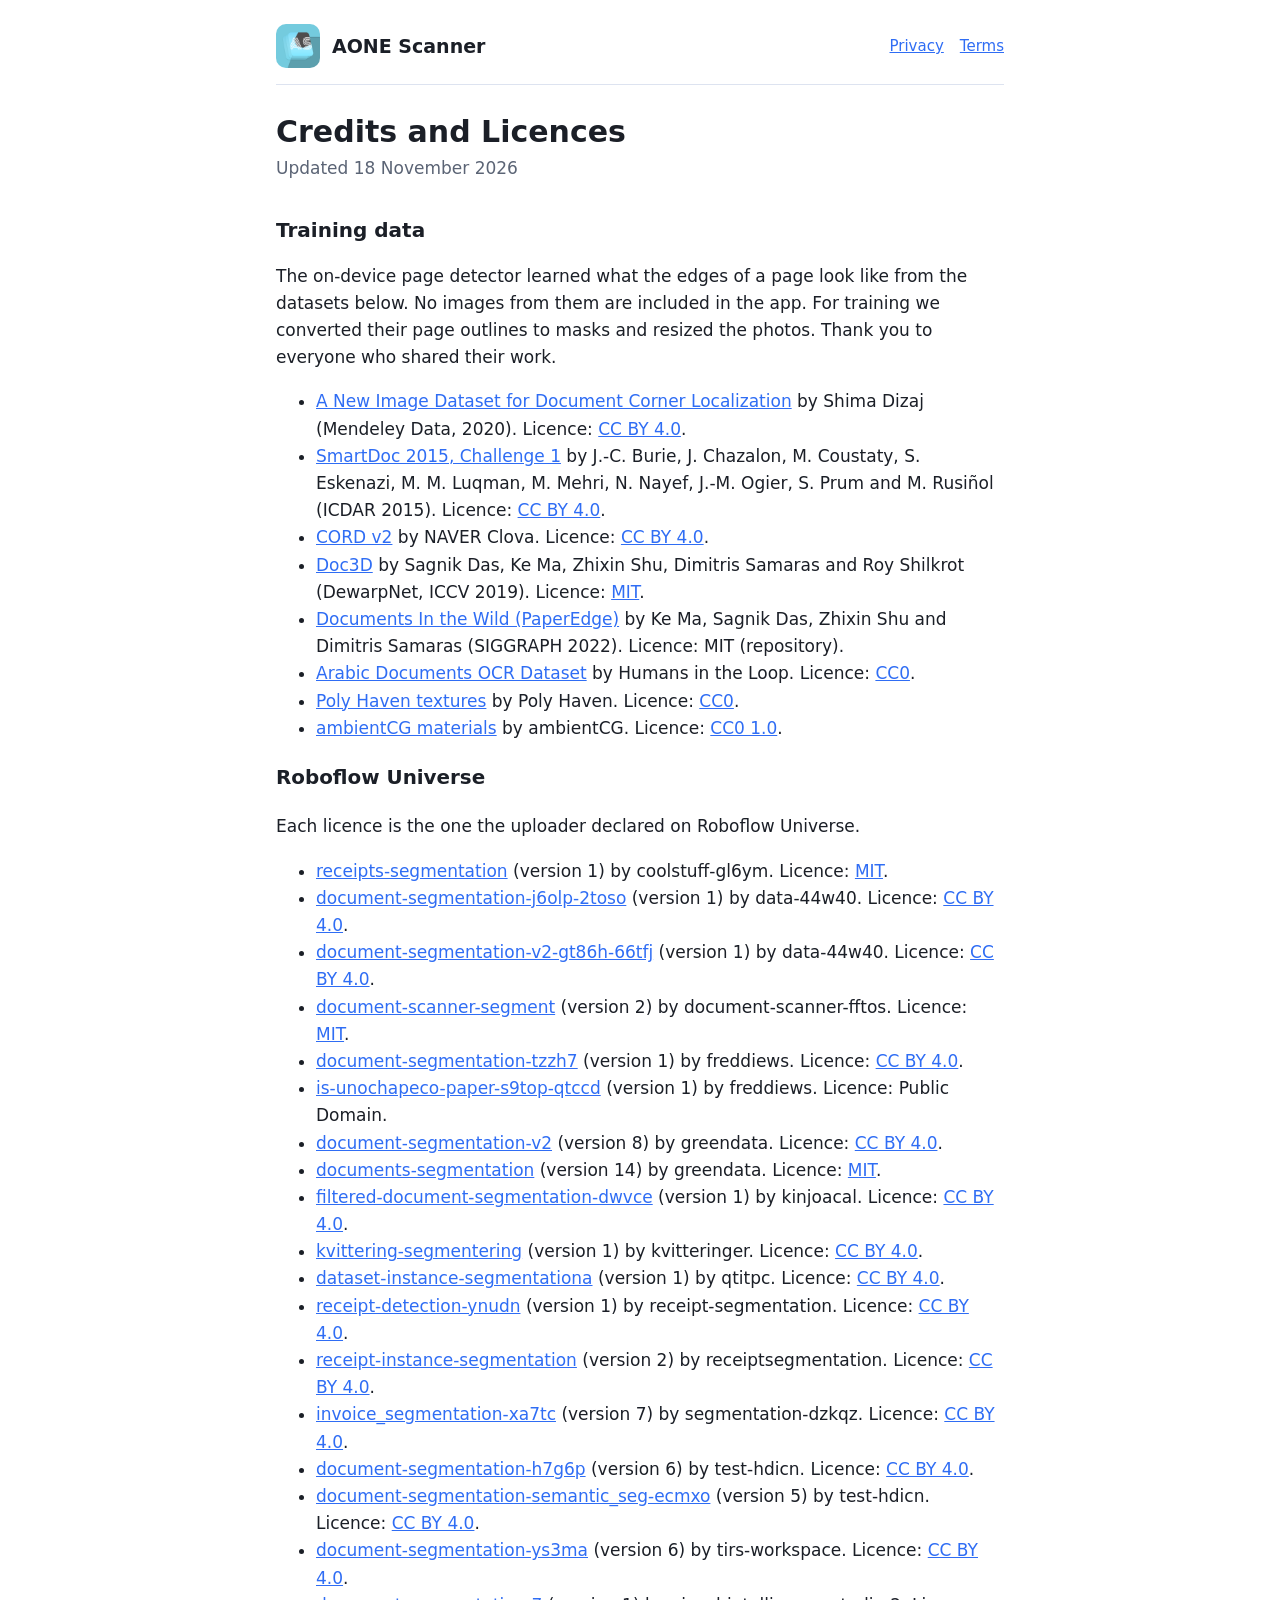
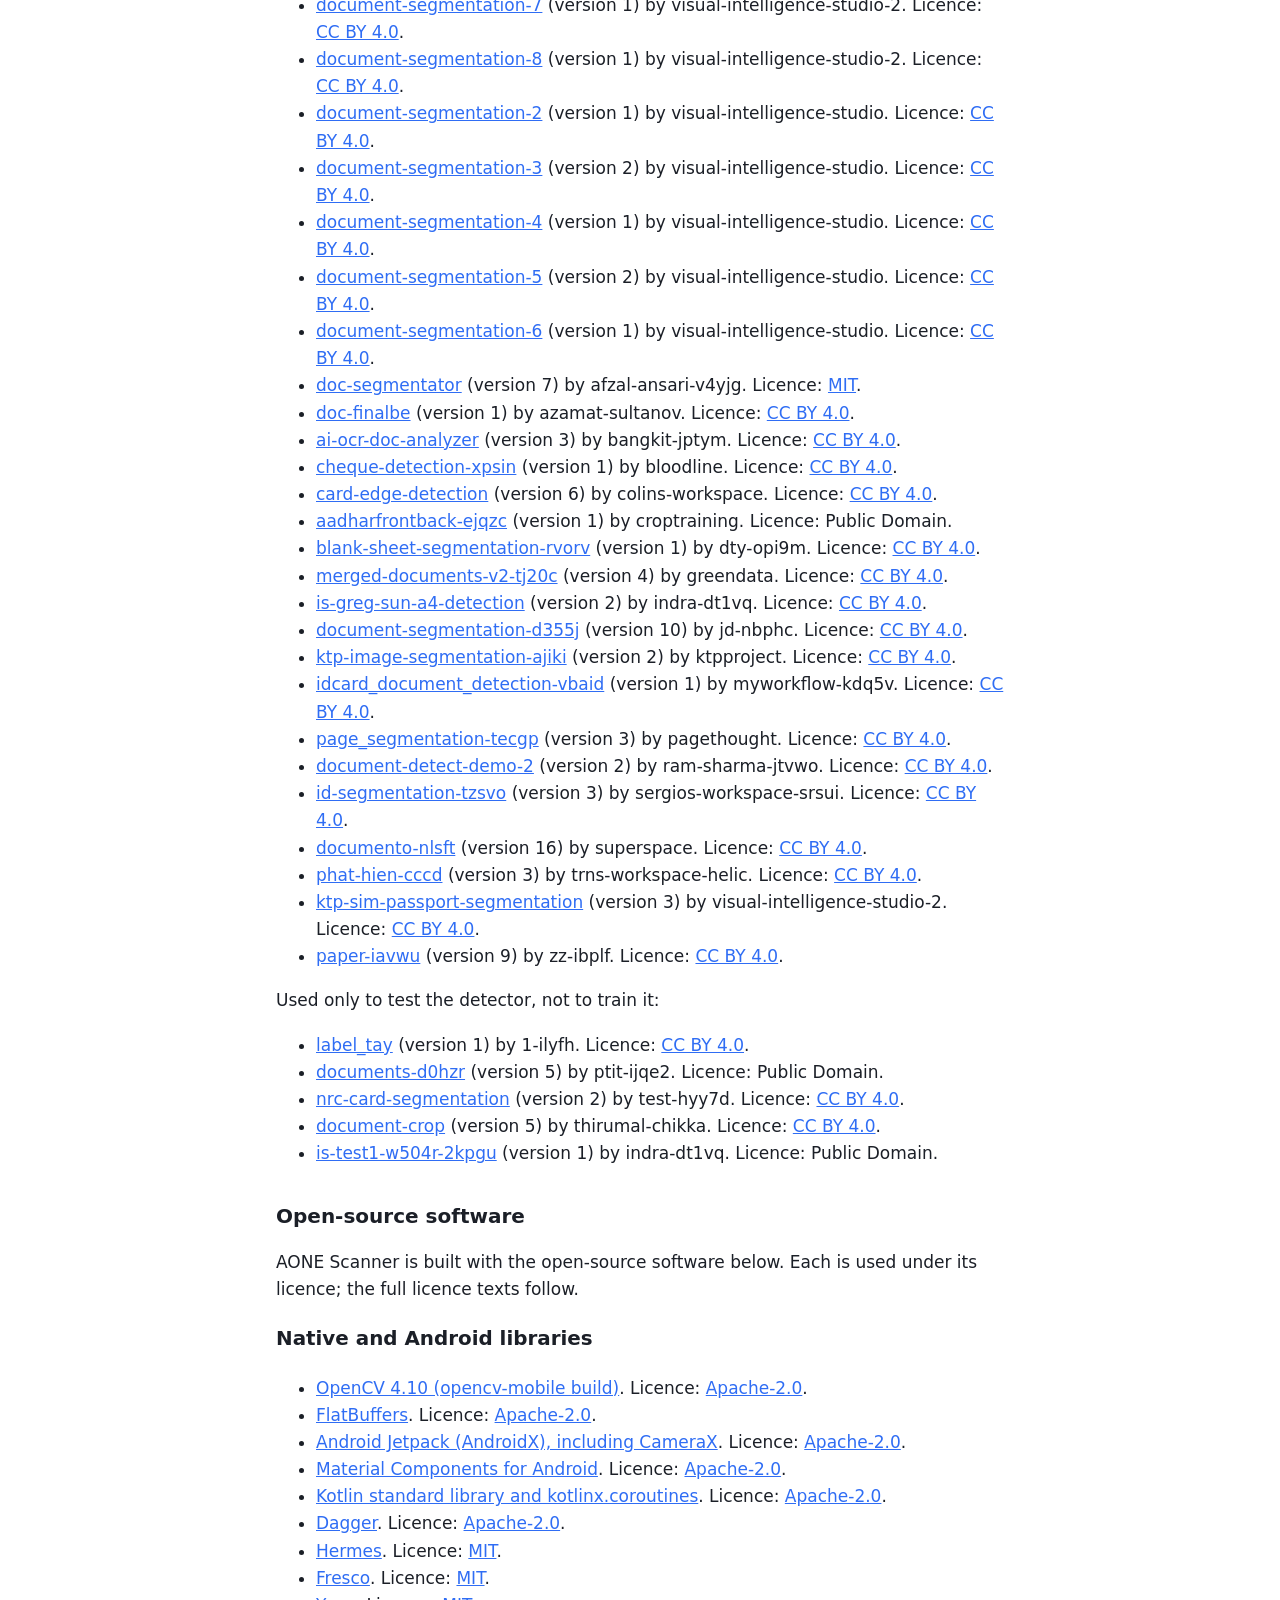
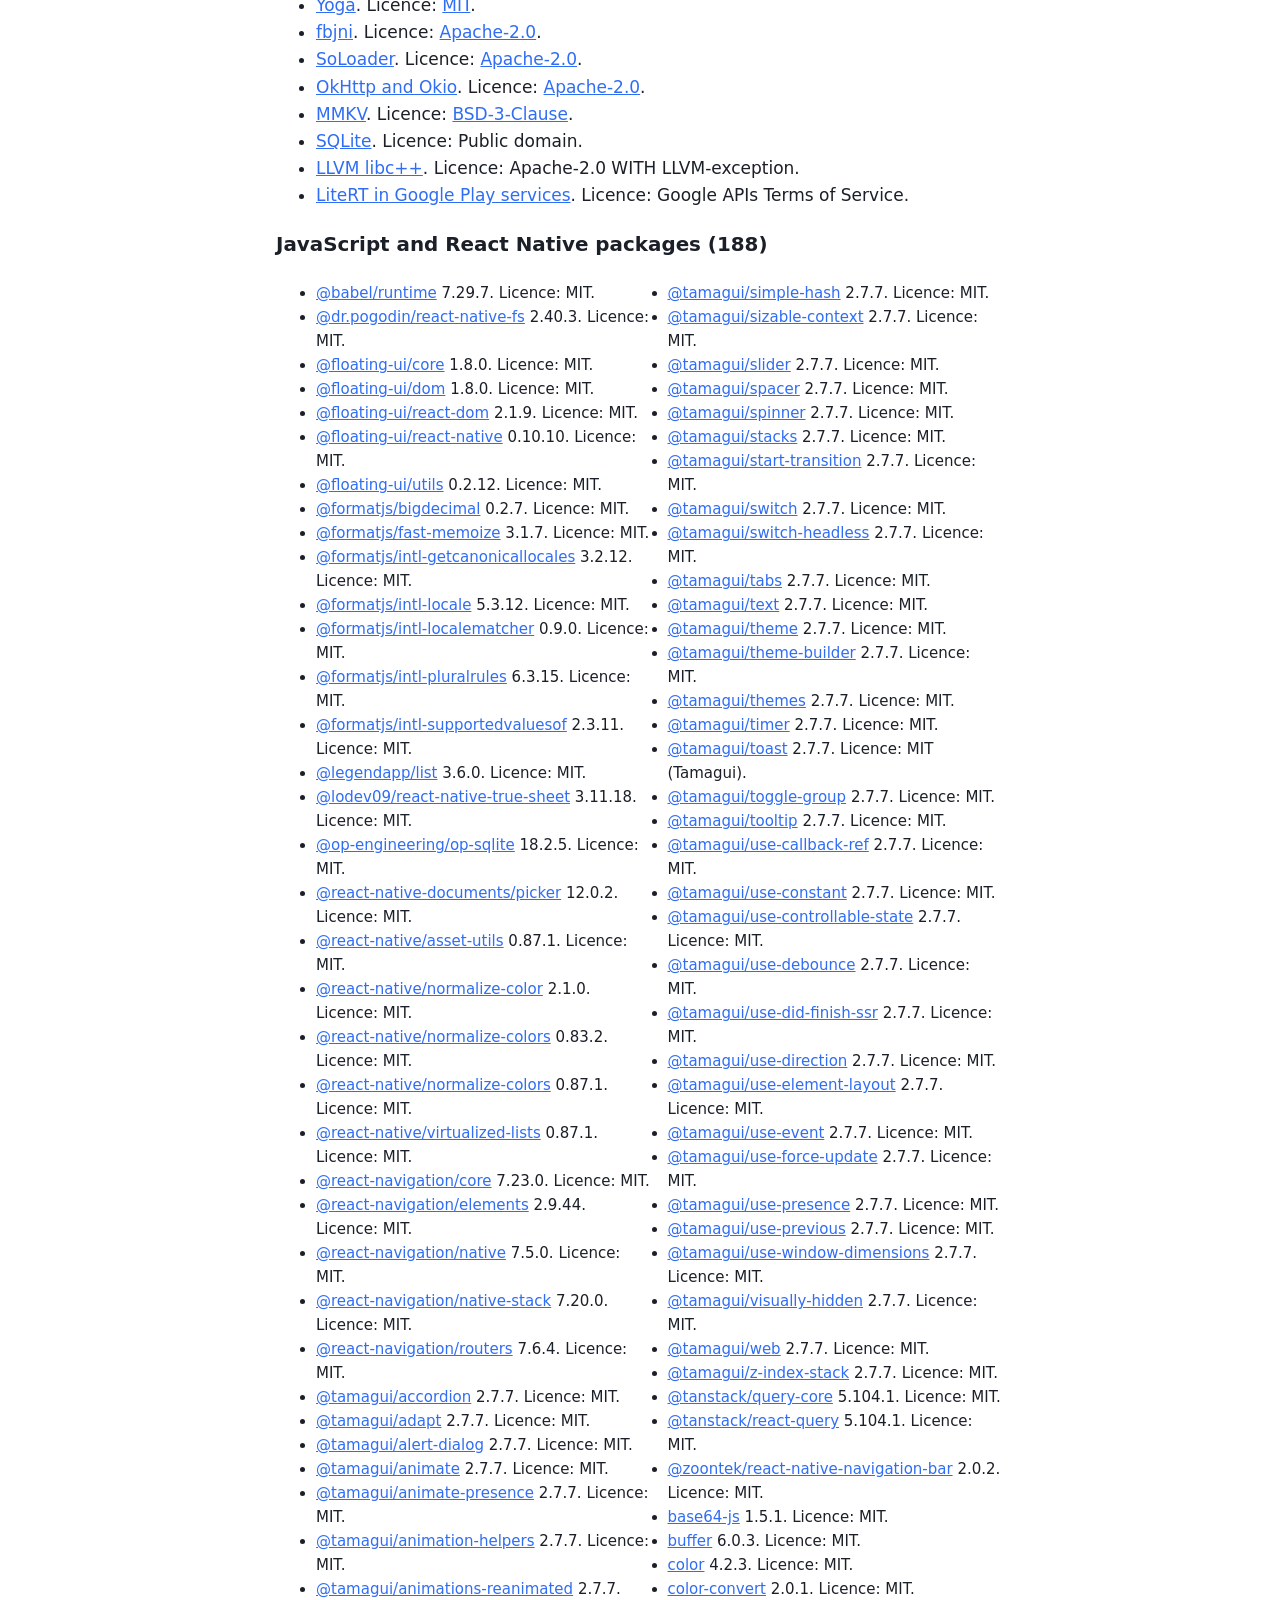
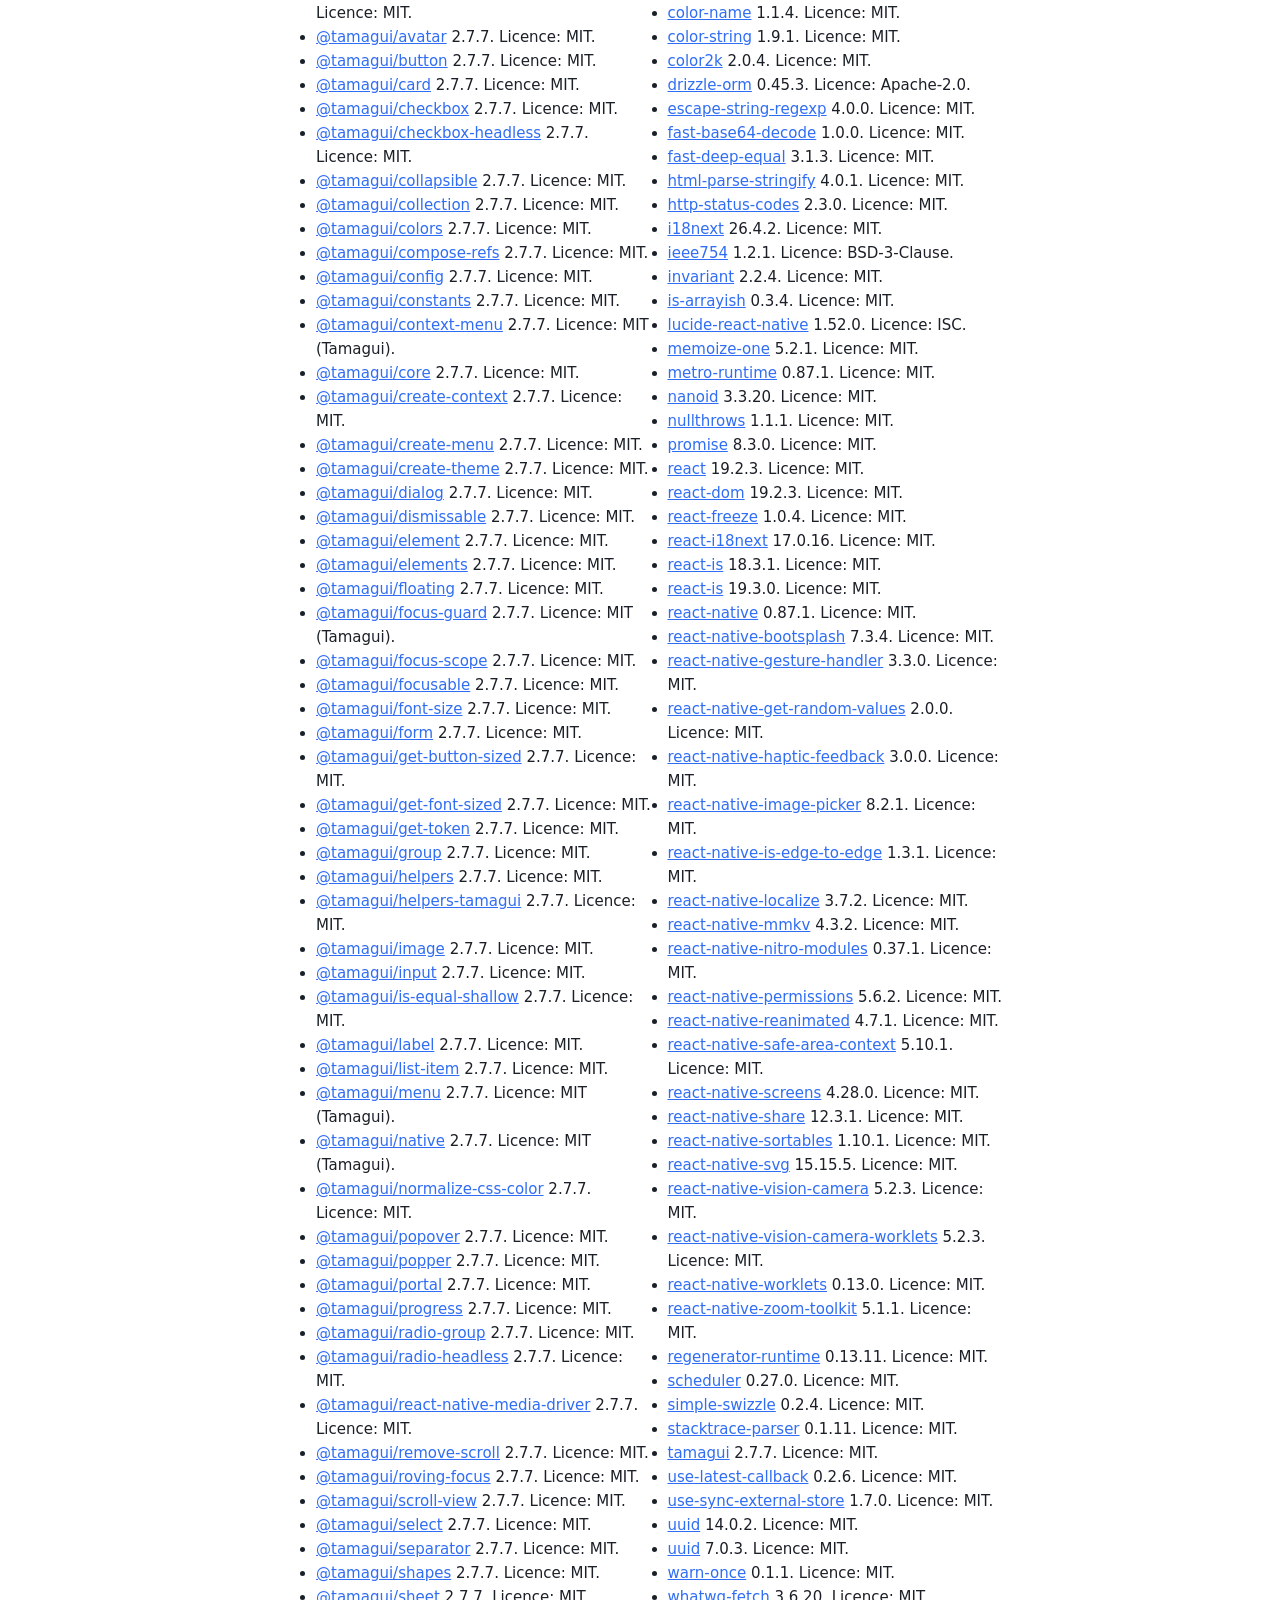
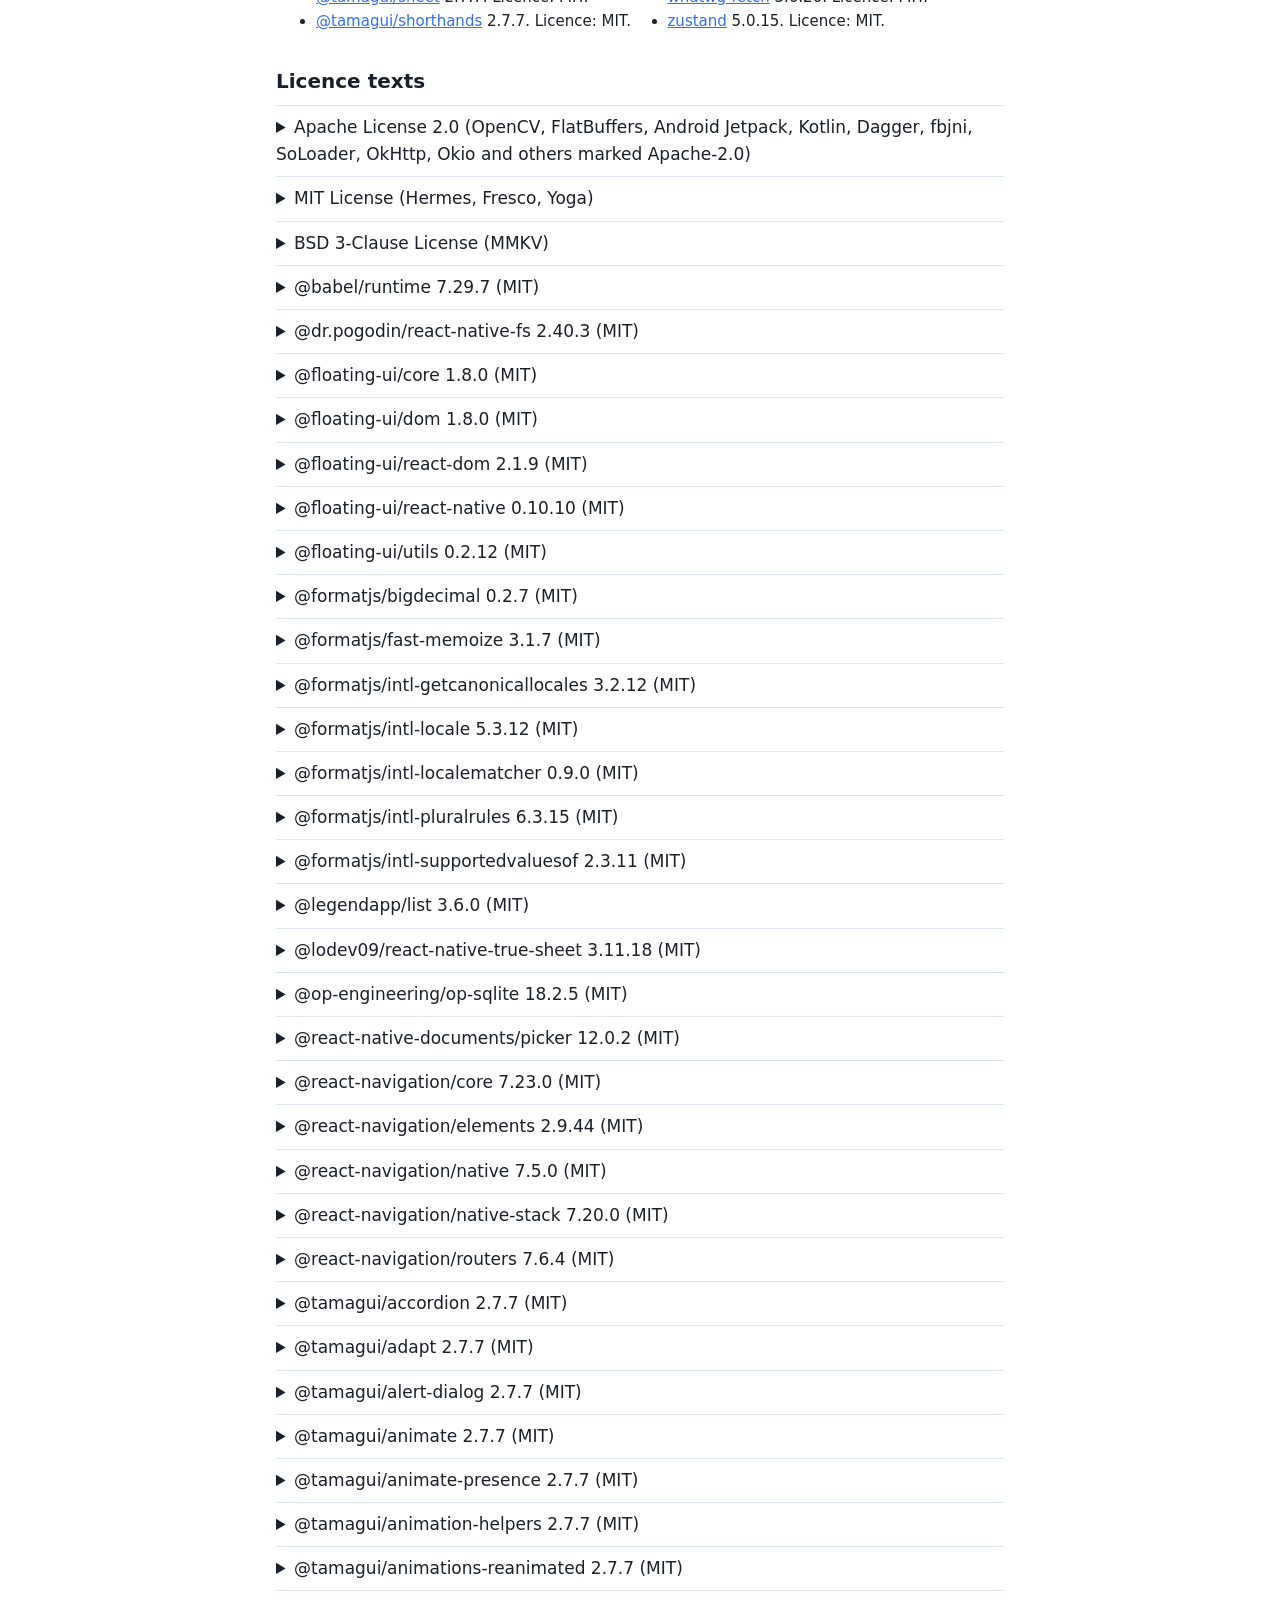
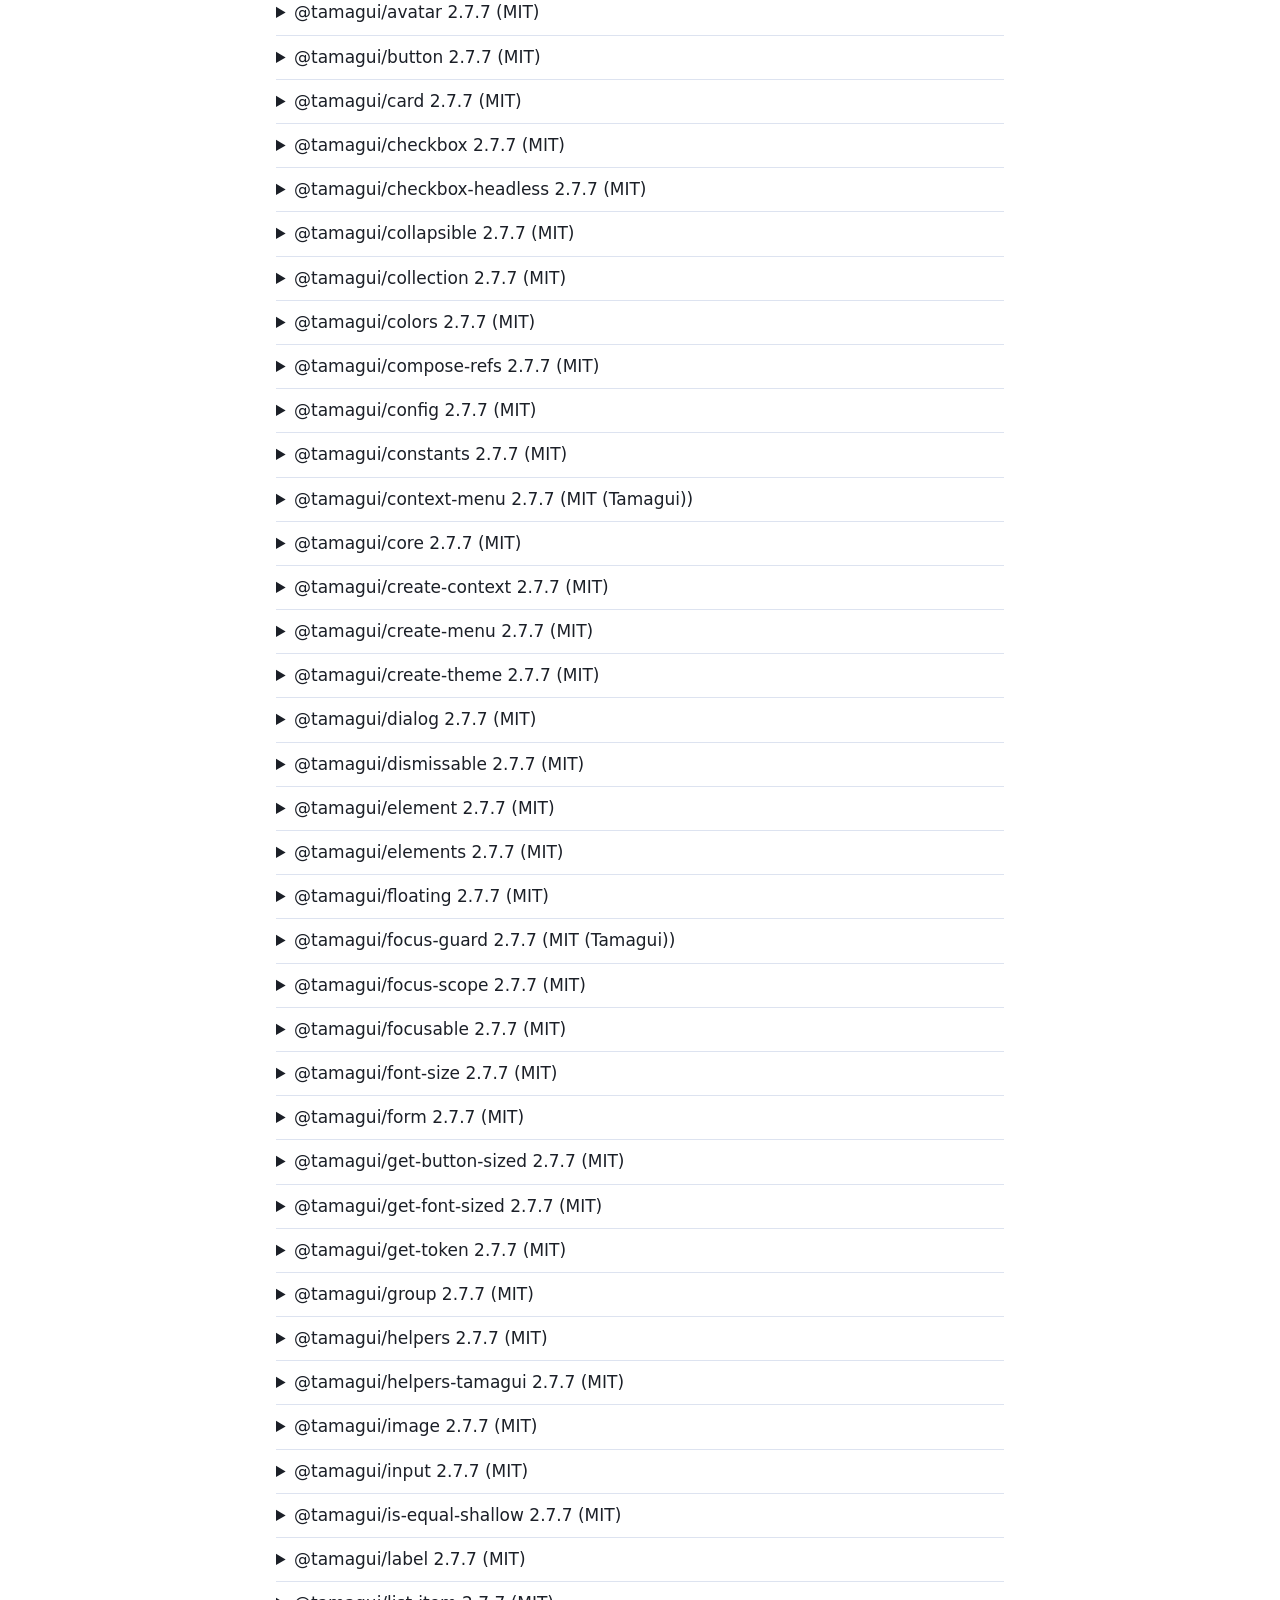
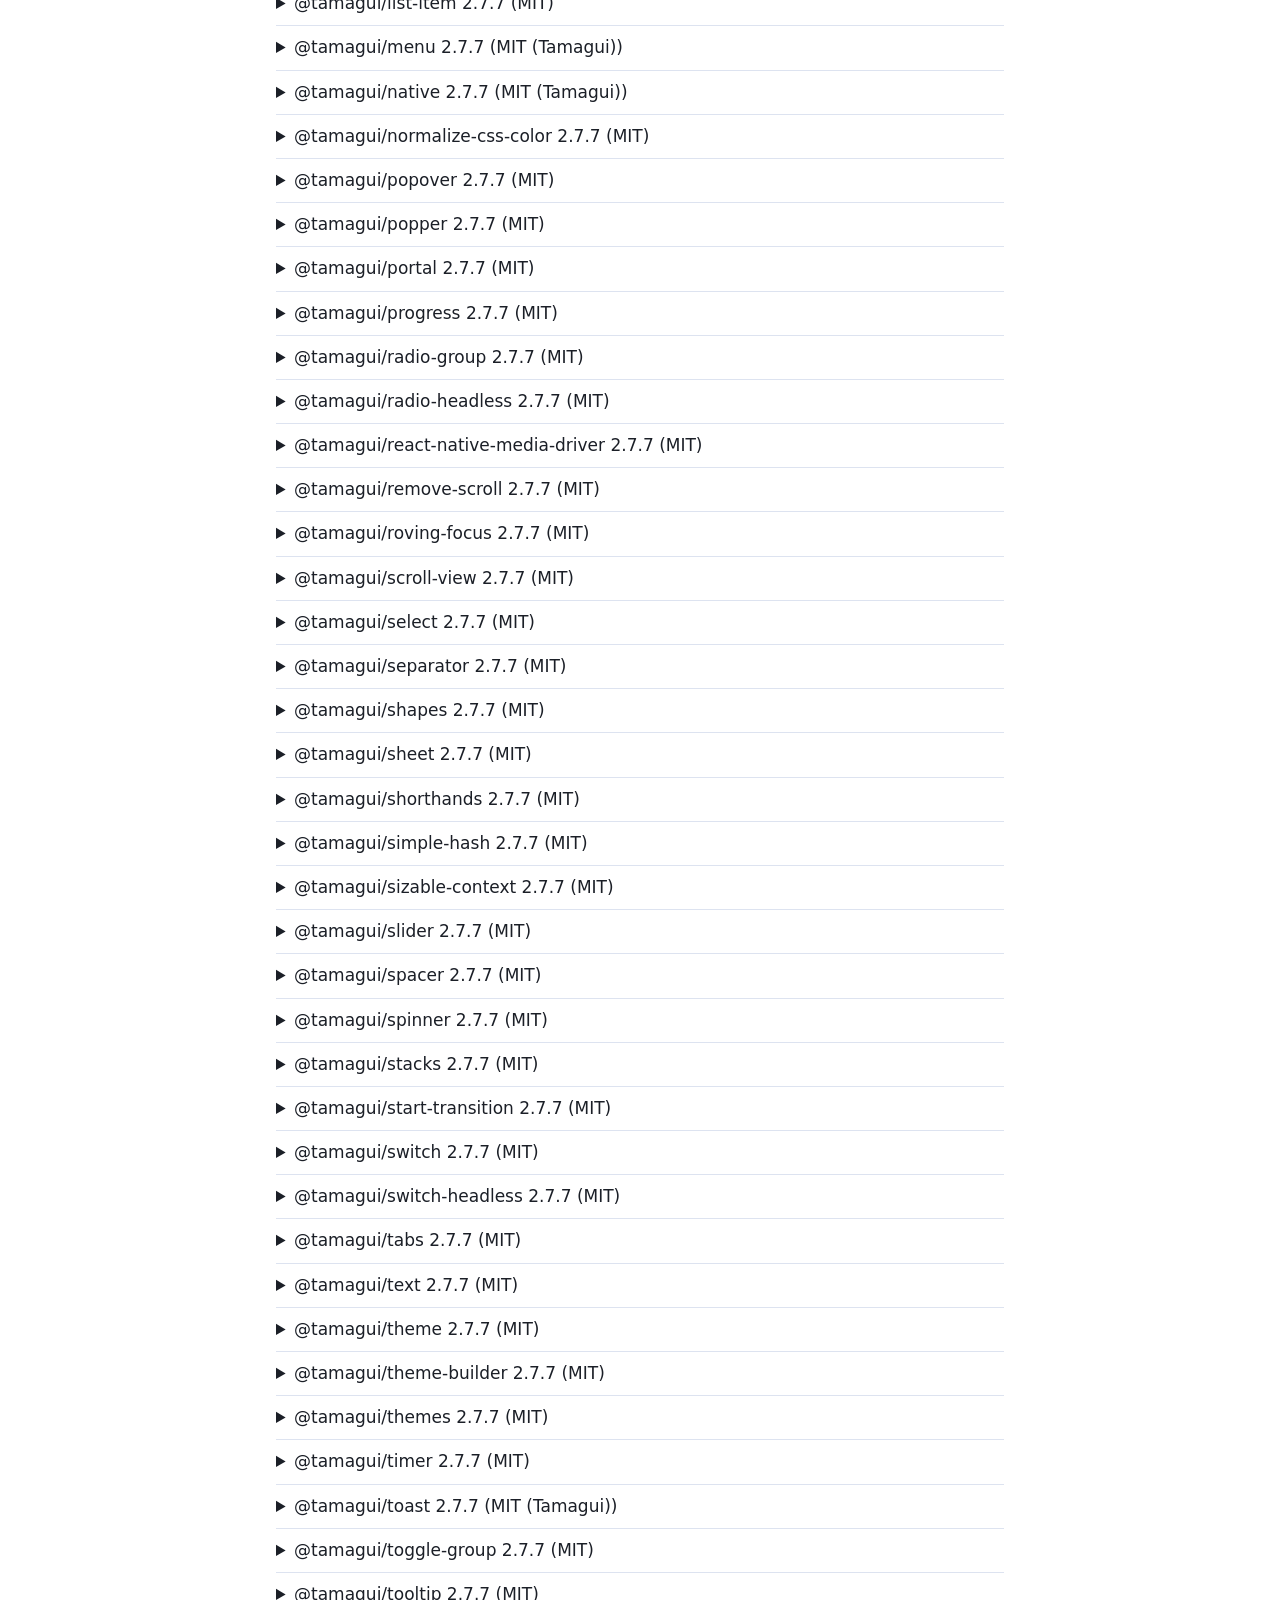
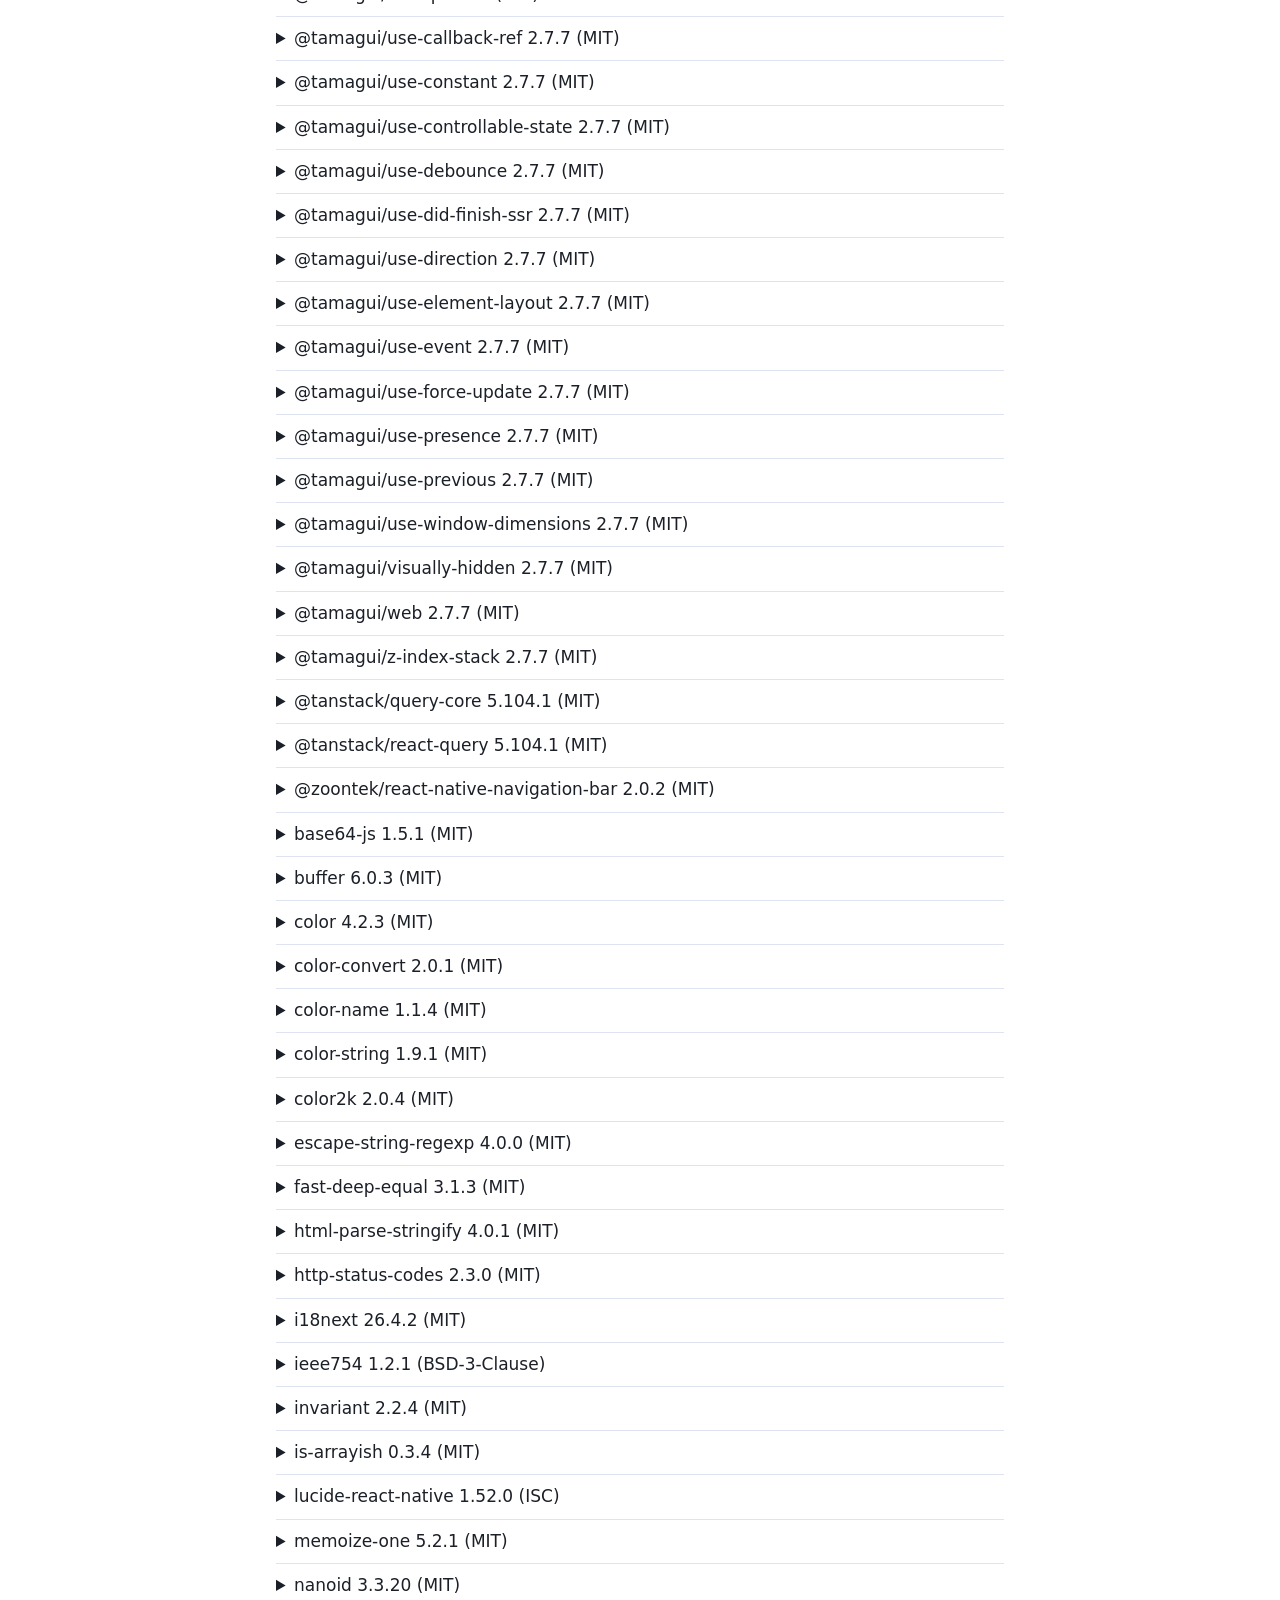
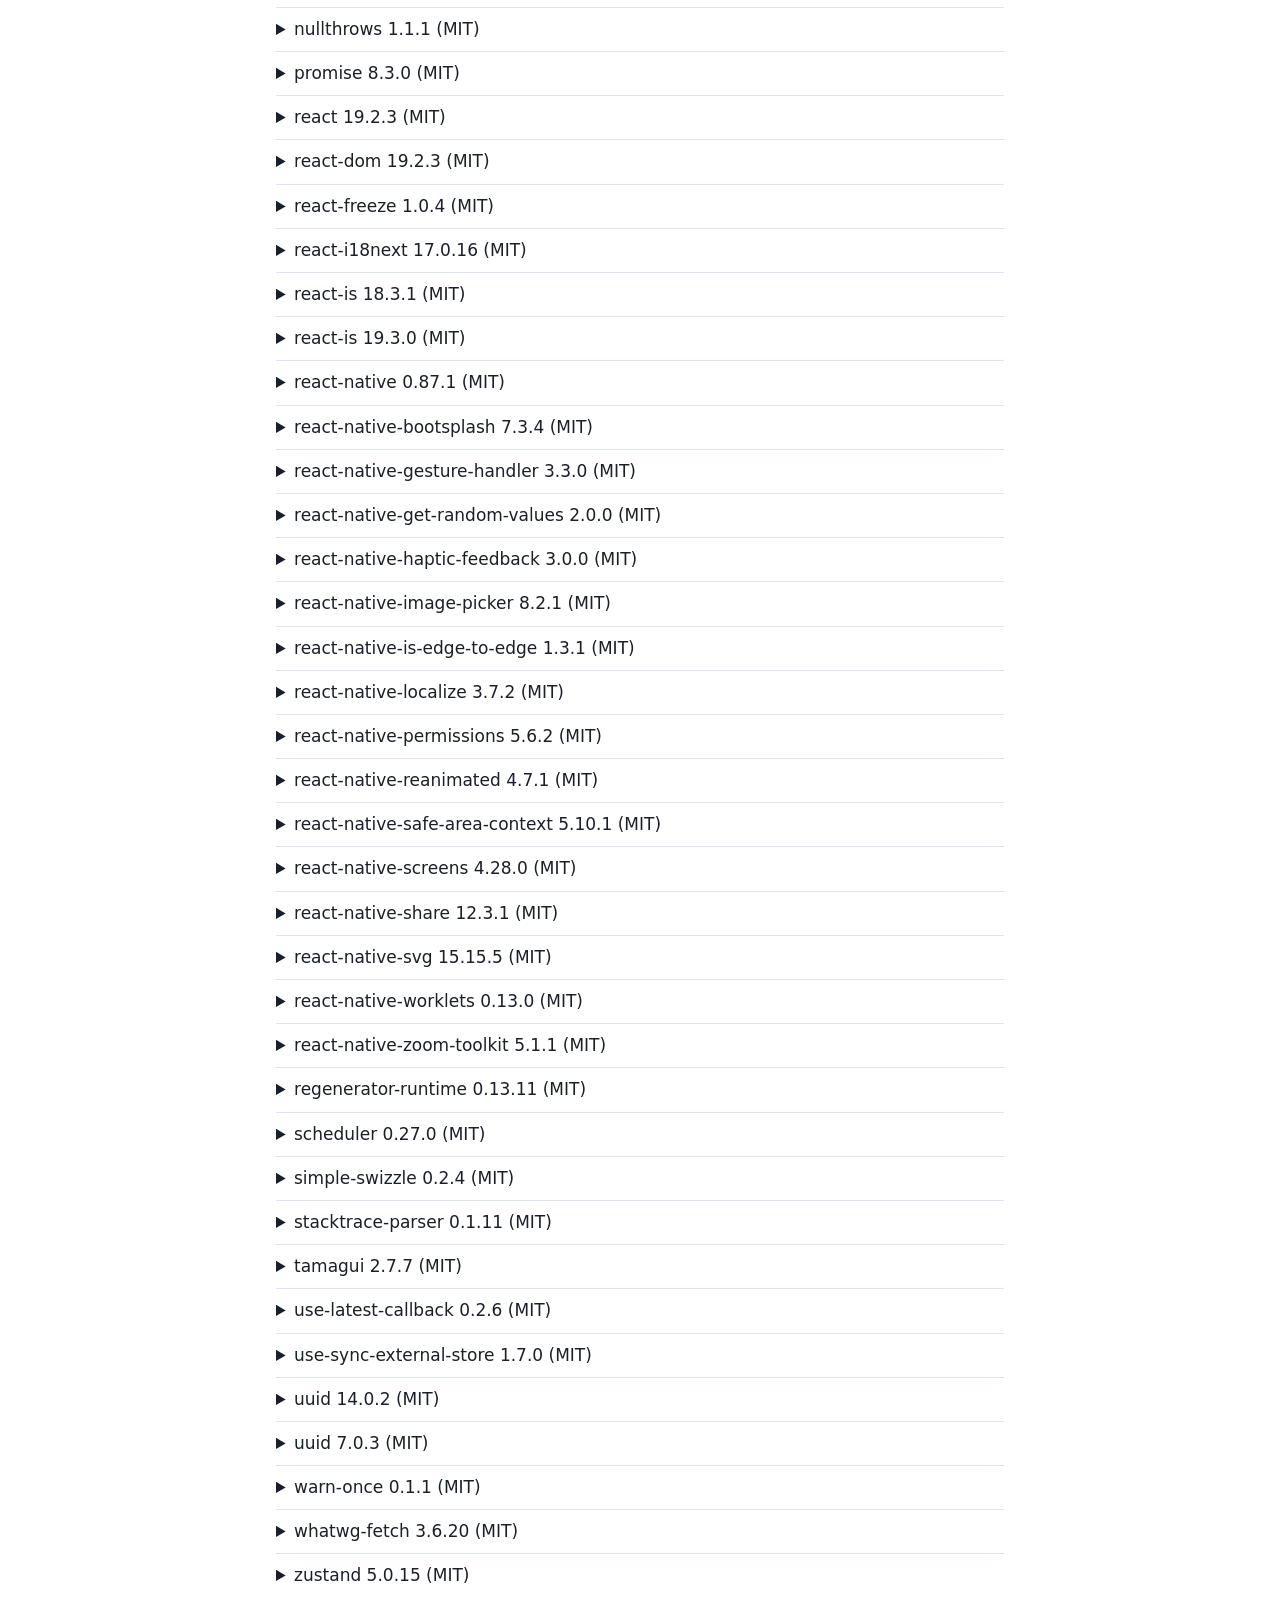
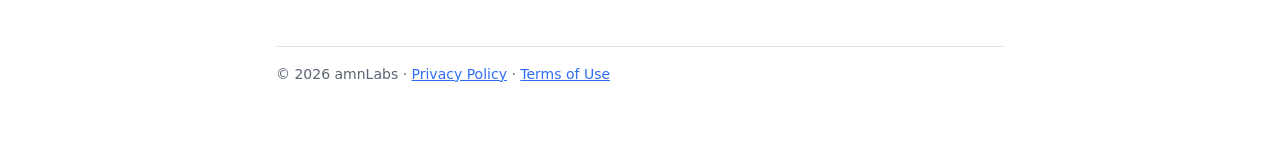
==== credits.html @ 6f113908 "Disclose Google LiteRT runtime data; name the controller; add credits and licences page" ====
<!doctype html>
<html lang="en">
<head>
  <meta charset="utf-8">
  <meta name="viewport" content="width=device-width, initial-scale=1">
  <title>Credits and Licences · AONE Scanner</title>
  <meta name="description" content="Open-source software and training data used by AONE Scanner.">
  <link rel="icon" href="icon.png">
  <link rel="stylesheet" href="style.css">
  <style>
    details { border-top: 1px solid var(--line); padding: 8px 0; }
    summary { cursor: pointer; }
    pre { white-space: pre-wrap; font-size: 13px; background: var(--card); padding: 12px; border-radius: 8px; }
    ul.packages { columns: 2; font-size: 15px; }
    @media (max-width: 640px) { ul.packages { columns: 1; } }
  </style>
</head>
<body>
<main>
  <header>
    <img src="icon.png" alt="">
    <a class="name" href="./">AONE Scanner</a>
    <nav><a href="privacy.html">Privacy</a><a href="terms.html">Terms</a></nav>
  </header>
  <h1>Credits and Licences</h1>
  <p class="date">Updated 18 November 2026</p>
<h2>Training data</h2>
<p>The on-device page detector learned what the edges of a page look like from the datasets below. No images from them are included in the app. For training we converted their page outlines to masks and resized the photos. Thank you to everyone who shared their work.</p>
<ul>
<li><a href="https://data.mendeley.com/datasets/x3nm4cxr83/2">A New Image Dataset for Document Corner Localization</a> by Shima Dizaj (Mendeley Data, 2020). Licence: <a href="https://creativecommons.org/licenses/by/4.0/">CC BY 4.0</a>.</li>
<li><a href="https://github.com/jchazalon/smartdoc15-ch1-dataset">SmartDoc 2015, Challenge 1</a> by J.-C. Burie, J. Chazalon, M. Coustaty, S. Eskenazi, M. M. Luqman, M. Mehri, N. Nayef, J.-M. Ogier, S. Prum and M. Rusiñol (ICDAR 2015). Licence: <a href="https://creativecommons.org/licenses/by/4.0/">CC BY 4.0</a>.</li>
<li><a href="https://huggingface.co/datasets/naver-clova-ix/cord-v2">CORD v2</a> by NAVER Clova. Licence: <a href="https://creativecommons.org/licenses/by/4.0/">CC BY 4.0</a>.</li>
<li><a href="https://huggingface.co/datasets/StonyBrook-CVLab/doc3D-dataset">Doc3D</a> by Sagnik Das, Ke Ma, Zhixin Shu, Dimitris Samaras and Roy Shilkrot (DewarpNet, ICCV 2019). Licence: <a href="https://opensource.org/license/mit">MIT</a>.</li>
<li><a href="https://github.com/cvlab-stonybrook/PaperEdge">Documents In the Wild (PaperEdge)</a> by Ke Ma, Sagnik Das, Zhixin Shu and Dimitris Samaras (SIGGRAPH 2022). Licence: MIT (repository).</li>
<li><a href="https://www.kaggle.com/datasets/humansintheloop/arabic-documents-ocr-dataset">Arabic Documents OCR Dataset</a> by Humans in the Loop. Licence: <a href="https://creativecommons.org/publicdomain/zero/1.0/">CC0</a>.</li>
<li><a href="https://polyhaven.com">Poly Haven textures</a> by Poly Haven. Licence: <a href="https://creativecommons.org/publicdomain/zero/1.0/">CC0</a>.</li>
<li><a href="https://ambientcg.com">ambientCG materials</a> by ambientCG. Licence: <a href="https://creativecommons.org/publicdomain/zero/1.0/">CC0 1.0</a>.</li>
</ul>
<h3>Roboflow Universe</h3>
<p>Each licence is the one the uploader declared on Roboflow Universe.</p><ul>
<li><a href="https://universe.roboflow.com/coolstuff-gl6ym/receipts-segmentation">receipts-segmentation</a> (version 1) by coolstuff-gl6ym. Licence: <a href="https://opensource.org/license/mit">MIT</a>.</li>
<li><a href="https://universe.roboflow.com/data-44w40/document-segmentation-j6olp-2toso">document-segmentation-j6olp-2toso</a> (version 1) by data-44w40. Licence: <a href="https://creativecommons.org/licenses/by/4.0/">CC BY 4.0</a>.</li>
<li><a href="https://universe.roboflow.com/data-44w40/document-segmentation-v2-gt86h-66tfj">document-segmentation-v2-gt86h-66tfj</a> (version 1) by data-44w40. Licence: <a href="https://creativecommons.org/licenses/by/4.0/">CC BY 4.0</a>.</li>
<li><a href="https://universe.roboflow.com/document-scanner-fftos/document-scanner-segment">document-scanner-segment</a> (version 2) by document-scanner-fftos. Licence: <a href="https://opensource.org/license/mit">MIT</a>.</li>
<li><a href="https://universe.roboflow.com/freddiews/document-segmentation-tzzh7">document-segmentation-tzzh7</a> (version 1) by freddiews. Licence: <a href="https://creativecommons.org/licenses/by/4.0/">CC BY 4.0</a>.</li>
<li><a href="https://universe.roboflow.com/freddiews/is-unochapeco-paper-s9top-qtccd">is-unochapeco-paper-s9top-qtccd</a> (version 1) by freddiews. Licence: Public Domain.</li>
<li><a href="https://universe.roboflow.com/greendata/document-segmentation-v2">document-segmentation-v2</a> (version 8) by greendata. Licence: <a href="https://creativecommons.org/licenses/by/4.0/">CC BY 4.0</a>.</li>
<li><a href="https://universe.roboflow.com/greendata/documents-segmentation">documents-segmentation</a> (version 14) by greendata. Licence: <a href="https://opensource.org/license/mit">MIT</a>.</li>
<li><a href="https://universe.roboflow.com/kinjoacal/filtered-document-segmentation-dwvce">filtered-document-segmentation-dwvce</a> (version 1) by kinjoacal. Licence: <a href="https://creativecommons.org/licenses/by/4.0/">CC BY 4.0</a>.</li>
<li><a href="https://universe.roboflow.com/kvitteringer/kvittering-segmentering">kvittering-segmentering</a> (version 1) by kvitteringer. Licence: <a href="https://creativecommons.org/licenses/by/4.0/">CC BY 4.0</a>.</li>
<li><a href="https://universe.roboflow.com/qtitpc/dataset-instance-segmentationa">dataset-instance-segmentationa</a> (version 1) by qtitpc. Licence: <a href="https://creativecommons.org/licenses/by/4.0/">CC BY 4.0</a>.</li>
<li><a href="https://universe.roboflow.com/receipt-segmentation/receipt-detection-ynudn">receipt-detection-ynudn</a> (version 1) by receipt-segmentation. Licence: <a href="https://creativecommons.org/licenses/by/4.0/">CC BY 4.0</a>.</li>
<li><a href="https://universe.roboflow.com/receiptsegmentation/receipt-instance-segmentation">receipt-instance-segmentation</a> (version 2) by receiptsegmentation. Licence: <a href="https://creativecommons.org/licenses/by/4.0/">CC BY 4.0</a>.</li>
<li><a href="https://universe.roboflow.com/segmentation-dzkqz/invoice_segmentation-xa7tc">invoice_segmentation-xa7tc</a> (version 7) by segmentation-dzkqz. Licence: <a href="https://creativecommons.org/licenses/by/4.0/">CC BY 4.0</a>.</li>
<li><a href="https://universe.roboflow.com/test-hdicn/document-segmentation-h7g6p">document-segmentation-h7g6p</a> (version 6) by test-hdicn. Licence: <a href="https://creativecommons.org/licenses/by/4.0/">CC BY 4.0</a>.</li>
<li><a href="https://universe.roboflow.com/test-hdicn/document-segmentation-semantic_seg-ecmxo">document-segmentation-semantic_seg-ecmxo</a> (version 5) by test-hdicn. Licence: <a href="https://creativecommons.org/licenses/by/4.0/">CC BY 4.0</a>.</li>
<li><a href="https://universe.roboflow.com/tirs-workspace/document-segmentation-ys3ma">document-segmentation-ys3ma</a> (version 6) by tirs-workspace. Licence: <a href="https://creativecommons.org/licenses/by/4.0/">CC BY 4.0</a>.</li>
<li><a href="https://universe.roboflow.com/visual-intelligence-studio-2/document-segmentation-7">document-segmentation-7</a> (version 1) by visual-intelligence-studio-2. Licence: <a href="https://creativecommons.org/licenses/by/4.0/">CC BY 4.0</a>.</li>
<li><a href="https://universe.roboflow.com/visual-intelligence-studio-2/document-segmentation-8">document-segmentation-8</a> (version 1) by visual-intelligence-studio-2. Licence: <a href="https://creativecommons.org/licenses/by/4.0/">CC BY 4.0</a>.</li>
<li><a href="https://universe.roboflow.com/visual-intelligence-studio/document-segmentation-2">document-segmentation-2</a> (version 1) by visual-intelligence-studio. Licence: <a href="https://creativecommons.org/licenses/by/4.0/">CC BY 4.0</a>.</li>
<li><a href="https://universe.roboflow.com/visual-intelligence-studio/document-segmentation-3">document-segmentation-3</a> (version 2) by visual-intelligence-studio. Licence: <a href="https://creativecommons.org/licenses/by/4.0/">CC BY 4.0</a>.</li>
<li><a href="https://universe.roboflow.com/visual-intelligence-studio/document-segmentation-4">document-segmentation-4</a> (version 1) by visual-intelligence-studio. Licence: <a href="https://creativecommons.org/licenses/by/4.0/">CC BY 4.0</a>.</li>
<li><a href="https://universe.roboflow.com/visual-intelligence-studio/document-segmentation-5">document-segmentation-5</a> (version 2) by visual-intelligence-studio. Licence: <a href="https://creativecommons.org/licenses/by/4.0/">CC BY 4.0</a>.</li>
<li><a href="https://universe.roboflow.com/visual-intelligence-studio/document-segmentation-6">document-segmentation-6</a> (version 1) by visual-intelligence-studio. Licence: <a href="https://creativecommons.org/licenses/by/4.0/">CC BY 4.0</a>.</li>
<li><a href="https://universe.roboflow.com/afzal-ansari-v4yjg/doc-segmentator">doc-segmentator</a> (version 7) by afzal-ansari-v4yjg. Licence: <a href="https://opensource.org/license/mit">MIT</a>.</li>
<li><a href="https://universe.roboflow.com/azamat-sultanov/doc-finalbe">doc-finalbe</a> (version 1) by azamat-sultanov. Licence: <a href="https://creativecommons.org/licenses/by/4.0/">CC BY 4.0</a>.</li>
<li><a href="https://universe.roboflow.com/bangkit-jptym/ai-ocr-doc-analyzer">ai-ocr-doc-analyzer</a> (version 3) by bangkit-jptym. Licence: <a href="https://creativecommons.org/licenses/by/4.0/">CC BY 4.0</a>.</li>
<li><a href="https://universe.roboflow.com/bloodline/cheque-detection-xpsin">cheque-detection-xpsin</a> (version 1) by bloodline. Licence: <a href="https://creativecommons.org/licenses/by/4.0/">CC BY 4.0</a>.</li>
<li><a href="https://universe.roboflow.com/colins-workspace/card-edge-detection">card-edge-detection</a> (version 6) by colins-workspace. Licence: <a href="https://creativecommons.org/licenses/by/4.0/">CC BY 4.0</a>.</li>
<li><a href="https://universe.roboflow.com/croptraining/aadharfrontback-ejqzc">aadharfrontback-ejqzc</a> (version 1) by croptraining. Licence: Public Domain.</li>
<li><a href="https://universe.roboflow.com/dty-opi9m/blank-sheet-segmentation-rvorv">blank-sheet-segmentation-rvorv</a> (version 1) by dty-opi9m. Licence: <a href="https://creativecommons.org/licenses/by/4.0/">CC BY 4.0</a>.</li>
<li><a href="https://universe.roboflow.com/greendata/merged-documents-v2-tj20c">merged-documents-v2-tj20c</a> (version 4) by greendata. Licence: <a href="https://creativecommons.org/licenses/by/4.0/">CC BY 4.0</a>.</li>
<li><a href="https://universe.roboflow.com/indra-dt1vq/is-greg-sun-a4-detection">is-greg-sun-a4-detection</a> (version 2) by indra-dt1vq. Licence: <a href="https://creativecommons.org/licenses/by/4.0/">CC BY 4.0</a>.</li>
<li><a href="https://universe.roboflow.com/jd-nbphc/document-segmentation-d355j">document-segmentation-d355j</a> (version 10) by jd-nbphc. Licence: <a href="https://creativecommons.org/licenses/by/4.0/">CC BY 4.0</a>.</li>
<li><a href="https://universe.roboflow.com/ktpproject/ktp-image-segmentation-ajiki">ktp-image-segmentation-ajiki</a> (version 2) by ktpproject. Licence: <a href="https://creativecommons.org/licenses/by/4.0/">CC BY 4.0</a>.</li>
<li><a href="https://universe.roboflow.com/myworkflow-kdq5v/idcard_document_detection-vbaid">idcard_document_detection-vbaid</a> (version 1) by myworkflow-kdq5v. Licence: <a href="https://creativecommons.org/licenses/by/4.0/">CC BY 4.0</a>.</li>
<li><a href="https://universe.roboflow.com/pagethought/page_segmentation-tecgp">page_segmentation-tecgp</a> (version 3) by pagethought. Licence: <a href="https://creativecommons.org/licenses/by/4.0/">CC BY 4.0</a>.</li>
<li><a href="https://universe.roboflow.com/ram-sharma-jtvwo/document-detect-demo-2">document-detect-demo-2</a> (version 2) by ram-sharma-jtvwo. Licence: <a href="https://creativecommons.org/licenses/by/4.0/">CC BY 4.0</a>.</li>
<li><a href="https://universe.roboflow.com/sergios-workspace-srsui/id-segmentation-tzsvo">id-segmentation-tzsvo</a> (version 3) by sergios-workspace-srsui. Licence: <a href="https://creativecommons.org/licenses/by/4.0/">CC BY 4.0</a>.</li>
<li><a href="https://universe.roboflow.com/superspace/documento-nlsft">documento-nlsft</a> (version 16) by superspace. Licence: <a href="https://creativecommons.org/licenses/by/4.0/">CC BY 4.0</a>.</li>
<li><a href="https://universe.roboflow.com/trns-workspace-helic/phat-hien-cccd">phat-hien-cccd</a> (version 3) by trns-workspace-helic. Licence: <a href="https://creativecommons.org/licenses/by/4.0/">CC BY 4.0</a>.</li>
<li><a href="https://universe.roboflow.com/visual-intelligence-studio-2/ktp-sim-passport-segmentation">ktp-sim-passport-segmentation</a> (version 3) by visual-intelligence-studio-2. Licence: <a href="https://creativecommons.org/licenses/by/4.0/">CC BY 4.0</a>.</li>
<li><a href="https://universe.roboflow.com/zz-ibplf/paper-iavwu">paper-iavwu</a> (version 9) by zz-ibplf. Licence: <a href="https://creativecommons.org/licenses/by/4.0/">CC BY 4.0</a>.</li>
</ul><p>Used only to test the detector, not to train it:</p><ul>
<li><a href="https://universe.roboflow.com/1-ilyfh/label_tay">label_tay</a> (version 1) by 1-ilyfh. Licence: <a href="https://creativecommons.org/licenses/by/4.0/">CC BY 4.0</a>.</li>
<li><a href="https://universe.roboflow.com/ptit-ijqe2/documents-d0hzr">documents-d0hzr</a> (version 5) by ptit-ijqe2. Licence: Public Domain.</li>
<li><a href="https://universe.roboflow.com/test-hyy7d/nrc-card-segmentation">nrc-card-segmentation</a> (version 2) by test-hyy7d. Licence: <a href="https://creativecommons.org/licenses/by/4.0/">CC BY 4.0</a>.</li>
<li><a href="https://universe.roboflow.com/thirumal-chikka/document-crop">document-crop</a> (version 5) by thirumal-chikka. Licence: <a href="https://creativecommons.org/licenses/by/4.0/">CC BY 4.0</a>.</li>
<li><a href="https://universe.roboflow.com/indra-dt1vq/is-test1-w504r-2kpgu">is-test1-w504r-2kpgu</a> (version 1) by indra-dt1vq. Licence: Public Domain.</li>
</ul>
<h2>Open-source software</h2>
<p>AONE Scanner is built with the open-source software below. Each is used under its licence; the full licence texts follow.</p>
<h3>Native and Android libraries</h3><ul>
<li><a href="https://github.com/nihui/opencv-mobile">OpenCV 4.10 (opencv-mobile build)</a>. Licence: <a href="https://www.apache.org/licenses/LICENSE-2.0">Apache-2.0</a>.</li>
<li><a href="https://github.com/google/flatbuffers">FlatBuffers</a>. Licence: <a href="https://www.apache.org/licenses/LICENSE-2.0">Apache-2.0</a>.</li>
<li><a href="https://developer.android.com/jetpack/androidx">Android Jetpack (AndroidX), including CameraX</a>. Licence: <a href="https://www.apache.org/licenses/LICENSE-2.0">Apache-2.0</a>.</li>
<li><a href="https://github.com/material-components/material-components-android">Material Components for Android</a>. Licence: <a href="https://www.apache.org/licenses/LICENSE-2.0">Apache-2.0</a>.</li>
<li><a href="https://github.com/JetBrains/kotlin">Kotlin standard library and kotlinx.coroutines</a>. Licence: <a href="https://www.apache.org/licenses/LICENSE-2.0">Apache-2.0</a>.</li>
<li><a href="https://github.com/google/dagger">Dagger</a>. Licence: <a href="https://www.apache.org/licenses/LICENSE-2.0">Apache-2.0</a>.</li>
<li><a href="https://github.com/facebook/hermes">Hermes</a>. Licence: <a href="https://opensource.org/license/mit">MIT</a>.</li>
<li><a href="https://github.com/facebook/fresco">Fresco</a>. Licence: <a href="https://opensource.org/license/mit">MIT</a>.</li>
<li><a href="https://github.com/facebook/yoga">Yoga</a>. Licence: <a href="https://opensource.org/license/mit">MIT</a>.</li>
<li><a href="https://github.com/facebookincubator/fbjni">fbjni</a>. Licence: <a href="https://www.apache.org/licenses/LICENSE-2.0">Apache-2.0</a>.</li>
<li><a href="https://github.com/facebook/SoLoader">SoLoader</a>. Licence: <a href="https://www.apache.org/licenses/LICENSE-2.0">Apache-2.0</a>.</li>
<li><a href="https://square.github.io/okhttp/">OkHttp and Okio</a>. Licence: <a href="https://www.apache.org/licenses/LICENSE-2.0">Apache-2.0</a>.</li>
<li><a href="https://github.com/Tencent/MMKV">MMKV</a>. Licence: <a href="https://opensource.org/license/bsd-3-clause">BSD-3-Clause</a>.</li>
<li><a href="https://sqlite.org/copyright.html">SQLite</a>. Licence: Public domain.</li>
<li><a href="https://libcxx.llvm.org">LLVM libc++</a>. Licence: Apache-2.0 WITH LLVM-exception.</li>
<li><a href="https://developers.google.com/edge/litert/android/play_services">LiteRT in Google Play services</a>. Licence: Google APIs Terms of Service.</li>
</ul>
<h3>JavaScript and React Native packages (188)</h3><ul class="packages">
<li><a href="https://github.com/babel/babel">@babel/runtime</a> 7.29.7. Licence: MIT.</li>
<li><a href="https://github.com/birdofpreyru/react-native-fs">@dr.pogodin/react-native-fs</a> 2.40.3. Licence: MIT.</li>
<li><a href="https://github.com/floating-ui/floating-ui">@floating-ui/core</a> 1.8.0. Licence: MIT.</li>
<li><a href="https://github.com/floating-ui/floating-ui">@floating-ui/dom</a> 1.8.0. Licence: MIT.</li>
<li><a href="https://github.com/floating-ui/floating-ui">@floating-ui/react-dom</a> 2.1.9. Licence: MIT.</li>
<li><a href="https://github.com/floating-ui/floating-ui">@floating-ui/react-native</a> 0.10.10. Licence: MIT.</li>
<li><a href="https://github.com/floating-ui/floating-ui">@floating-ui/utils</a> 0.2.12. Licence: MIT.</li>
<li><a href="https://github.com/formatjs/formatjs">@formatjs/bigdecimal</a> 0.2.7. Licence: MIT.</li>
<li><a href="https://github.com/formatjs/formatjs">@formatjs/fast-memoize</a> 3.1.7. Licence: MIT.</li>
<li><a href="https://github.com/formatjs/formatjs">@formatjs/intl-getcanonicallocales</a> 3.2.12. Licence: MIT.</li>
<li><a href="https://github.com/formatjs/formatjs">@formatjs/intl-locale</a> 5.3.12. Licence: MIT.</li>
<li><a href="https://github.com/formatjs/formatjs">@formatjs/intl-localematcher</a> 0.9.0. Licence: MIT.</li>
<li><a href="https://github.com/formatjs/formatjs">@formatjs/intl-pluralrules</a> 6.3.15. Licence: MIT.</li>
<li><a href="https://github.com/formatjs/formatjs">@formatjs/intl-supportedvaluesof</a> 2.3.11. Licence: MIT.</li>
<li><a href="https://github.com/LegendApp/legend-list">@legendapp/list</a> 3.6.0. Licence: MIT.</li>
<li><a href="https://github.com/lodev09/react-native-true-sheet">@lodev09/react-native-true-sheet</a> 3.11.18. Licence: MIT.</li>
<li><a href="https://github.com/OP-Engineering/op-sqlite">@op-engineering/op-sqlite</a> 18.2.5. Licence: MIT.</li>
<li><a href="https://github.com/react-native-documents/document-picker">@react-native-documents/picker</a> 12.0.2. Licence: MIT.</li>
<li><a href="https://github.com/react/react-native">@react-native/asset-utils</a> 0.87.1. Licence: MIT.</li>
<li><a href="https://github.com/facebook/react-native">@react-native/normalize-color</a> 2.1.0. Licence: MIT.</li>
<li><a href="https://github.com/facebook/react-native">@react-native/normalize-colors</a> 0.83.2. Licence: MIT.</li>
<li><a href="https://github.com/react/react-native">@react-native/normalize-colors</a> 0.87.1. Licence: MIT.</li>
<li><a href="https://github.com/react/react-native">@react-native/virtualized-lists</a> 0.87.1. Licence: MIT.</li>
<li><a href="https://github.com/react-navigation/react-navigation">@react-navigation/core</a> 7.23.0. Licence: MIT.</li>
<li><a href="https://github.com/react-navigation/react-navigation">@react-navigation/elements</a> 2.9.44. Licence: MIT.</li>
<li><a href="https://github.com/react-navigation/react-navigation">@react-navigation/native</a> 7.5.0. Licence: MIT.</li>
<li><a href="https://github.com/react-navigation/react-navigation">@react-navigation/native-stack</a> 7.20.0. Licence: MIT.</li>
<li><a href="https://github.com/react-navigation/react-navigation">@react-navigation/routers</a> 7.6.4. Licence: MIT.</li>
<li><a href="https://github.com/tamagui/tamagui">@tamagui/accordion</a> 2.7.7. Licence: MIT.</li>
<li><a href="https://github.com/tamagui/tamagui">@tamagui/adapt</a> 2.7.7. Licence: MIT.</li>
<li><a href="https://github.com/tamagui/tamagui">@tamagui/alert-dialog</a> 2.7.7. Licence: MIT.</li>
<li><a href="https://github.com/tamagui/tamagui">@tamagui/animate</a> 2.7.7. Licence: MIT.</li>
<li><a href="https://github.com/tamagui/tamagui">@tamagui/animate-presence</a> 2.7.7. Licence: MIT.</li>
<li><a href="https://github.com/tamagui/tamagui">@tamagui/animation-helpers</a> 2.7.7. Licence: MIT.</li>
<li><a href="https://github.com/tamagui/tamagui">@tamagui/animations-reanimated</a> 2.7.7. Licence: MIT.</li>
<li><a href="https://github.com/tamagui/tamagui">@tamagui/avatar</a> 2.7.7. Licence: MIT.</li>
<li><a href="https://github.com/tamagui/tamagui">@tamagui/button</a> 2.7.7. Licence: MIT.</li>
<li><a href="https://github.com/tamagui/tamagui">@tamagui/card</a> 2.7.7. Licence: MIT.</li>
<li><a href="https://github.com/tamagui/tamagui">@tamagui/checkbox</a> 2.7.7. Licence: MIT.</li>
<li><a href="https://github.com/tamagui/tamagui">@tamagui/checkbox-headless</a> 2.7.7. Licence: MIT.</li>
<li><a href="https://github.com/tamagui/tamagui">@tamagui/collapsible</a> 2.7.7. Licence: MIT.</li>
<li><a href="https://github.com/tamagui/tamagui">@tamagui/collection</a> 2.7.7. Licence: MIT.</li>
<li><a href="https://github.com/tamagui/tamagui">@tamagui/colors</a> 2.7.7. Licence: MIT.</li>
<li><a href="https://github.com/tamagui/tamagui">@tamagui/compose-refs</a> 2.7.7. Licence: MIT.</li>
<li><a href="https://github.com/tamagui/tamagui">@tamagui/config</a> 2.7.7. Licence: MIT.</li>
<li><a href="https://github.com/tamagui/tamagui">@tamagui/constants</a> 2.7.7. Licence: MIT.</li>
<li><a href="https://github.com/tamagui/tamagui">@tamagui/context-menu</a> 2.7.7. Licence: MIT (Tamagui).</li>
<li><a href="https://github.com/tamagui/tamagui">@tamagui/core</a> 2.7.7. Licence: MIT.</li>
<li><a href="https://github.com/tamagui/tamagui">@tamagui/create-context</a> 2.7.7. Licence: MIT.</li>
<li><a href="https://github.com/tamagui/tamagui">@tamagui/create-menu</a> 2.7.7. Licence: MIT.</li>
<li><a href="https://github.com/tamagui/tamagui">@tamagui/create-theme</a> 2.7.7. Licence: MIT.</li>
<li><a href="https://github.com/tamagui/tamagui">@tamagui/dialog</a> 2.7.7. Licence: MIT.</li>
<li><a href="https://github.com/tamagui/tamagui">@tamagui/dismissable</a> 2.7.7. Licence: MIT.</li>
<li><a href="https://github.com/tamagui/tamagui">@tamagui/element</a> 2.7.7. Licence: MIT.</li>
<li><a href="https://github.com/tamagui/tamagui">@tamagui/elements</a> 2.7.7. Licence: MIT.</li>
<li><a href="https://github.com/tamagui/tamagui">@tamagui/floating</a> 2.7.7. Licence: MIT.</li>
<li><a href="https://github.com/tamagui/tamagui">@tamagui/focus-guard</a> 2.7.7. Licence: MIT (Tamagui).</li>
<li><a href="https://github.com/tamagui/tamagui">@tamagui/focus-scope</a> 2.7.7. Licence: MIT.</li>
<li><a href="https://github.com/tamagui/tamagui">@tamagui/focusable</a> 2.7.7. Licence: MIT.</li>
<li><a href="https://github.com/tamagui/tamagui">@tamagui/font-size</a> 2.7.7. Licence: MIT.</li>
<li><a href="https://github.com/tamagui/tamagui">@tamagui/form</a> 2.7.7. Licence: MIT.</li>
<li><a href="https://github.com/tamagui/tamagui">@tamagui/get-button-sized</a> 2.7.7. Licence: MIT.</li>
<li><a href="https://github.com/tamagui/tamagui">@tamagui/get-font-sized</a> 2.7.7. Licence: MIT.</li>
<li><a href="https://github.com/tamagui/tamagui">@tamagui/get-token</a> 2.7.7. Licence: MIT.</li>
<li><a href="https://github.com/tamagui/tamagui">@tamagui/group</a> 2.7.7. Licence: MIT.</li>
<li><a href="https://github.com/tamagui/tamagui">@tamagui/helpers</a> 2.7.7. Licence: MIT.</li>
<li><a href="https://github.com/tamagui/tamagui">@tamagui/helpers-tamagui</a> 2.7.7. Licence: MIT.</li>
<li><a href="https://github.com/tamagui/tamagui">@tamagui/image</a> 2.7.7. Licence: MIT.</li>
<li><a href="https://github.com/tamagui/tamagui">@tamagui/input</a> 2.7.7. Licence: MIT.</li>
<li><a href="https://github.com/tamagui/tamagui">@tamagui/is-equal-shallow</a> 2.7.7. Licence: MIT.</li>
<li><a href="https://github.com/tamagui/tamagui">@tamagui/label</a> 2.7.7. Licence: MIT.</li>
<li><a href="https://github.com/tamagui/tamagui">@tamagui/list-item</a> 2.7.7. Licence: MIT.</li>
<li><a href="https://github.com/tamagui/tamagui">@tamagui/menu</a> 2.7.7. Licence: MIT (Tamagui).</li>
<li><a href="https://github.com/tamagui/tamagui">@tamagui/native</a> 2.7.7. Licence: MIT (Tamagui).</li>
<li><a href="https://github.com/tamagui/tamagui">@tamagui/normalize-css-color</a> 2.7.7. Licence: MIT.</li>
<li><a href="https://github.com/tamagui/tamagui">@tamagui/popover</a> 2.7.7. Licence: MIT.</li>
<li><a href="https://github.com/tamagui/tamagui">@tamagui/popper</a> 2.7.7. Licence: MIT.</li>
<li><a href="https://github.com/tamagui/tamagui">@tamagui/portal</a> 2.7.7. Licence: MIT.</li>
<li><a href="https://github.com/tamagui/tamagui">@tamagui/progress</a> 2.7.7. Licence: MIT.</li>
<li><a href="https://github.com/tamagui/tamagui">@tamagui/radio-group</a> 2.7.7. Licence: MIT.</li>
<li><a href="https://github.com/tamagui/tamagui">@tamagui/radio-headless</a> 2.7.7. Licence: MIT.</li>
<li><a href="https://github.com/tamagui/tamagui">@tamagui/react-native-media-driver</a> 2.7.7. Licence: MIT.</li>
<li><a href="https://github.com/tamagui/tamagui">@tamagui/remove-scroll</a> 2.7.7. Licence: MIT.</li>
<li><a href="https://github.com/tamagui/tamagui">@tamagui/roving-focus</a> 2.7.7. Licence: MIT.</li>
<li><a href="https://github.com/tamagui/tamagui">@tamagui/scroll-view</a> 2.7.7. Licence: MIT.</li>
<li><a href="https://github.com/tamagui/tamagui">@tamagui/select</a> 2.7.7. Licence: MIT.</li>
<li><a href="https://github.com/tamagui/tamagui">@tamagui/separator</a> 2.7.7. Licence: MIT.</li>
<li><a href="https://github.com/tamagui/tamagui">@tamagui/shapes</a> 2.7.7. Licence: MIT.</li>
<li><a href="https://github.com/tamagui/tamagui">@tamagui/sheet</a> 2.7.7. Licence: MIT.</li>
<li><a href="https://github.com/tamagui/tamagui">@tamagui/shorthands</a> 2.7.7. Licence: MIT.</li>
<li><a href="https://github.com/tamagui/tamagui">@tamagui/simple-hash</a> 2.7.7. Licence: MIT.</li>
<li><a href="https://github.com/tamagui/tamagui">@tamagui/sizable-context</a> 2.7.7. Licence: MIT.</li>
<li><a href="https://github.com/tamagui/tamagui">@tamagui/slider</a> 2.7.7. Licence: MIT.</li>
<li><a href="https://github.com/tamagui/tamagui">@tamagui/spacer</a> 2.7.7. Licence: MIT.</li>
<li><a href="https://github.com/tamagui/tamagui">@tamagui/spinner</a> 2.7.7. Licence: MIT.</li>
<li><a href="https://github.com/tamagui/tamagui">@tamagui/stacks</a> 2.7.7. Licence: MIT.</li>
<li><a href="https://github.com/tamagui/tamagui">@tamagui/start-transition</a> 2.7.7. Licence: MIT.</li>
<li><a href="https://github.com/tamagui/tamagui">@tamagui/switch</a> 2.7.7. Licence: MIT.</li>
<li><a href="https://github.com/tamagui/tamagui">@tamagui/switch-headless</a> 2.7.7. Licence: MIT.</li>
<li><a href="https://github.com/tamagui/tamagui">@tamagui/tabs</a> 2.7.7. Licence: MIT.</li>
<li><a href="https://github.com/tamagui/tamagui">@tamagui/text</a> 2.7.7. Licence: MIT.</li>
<li><a href="https://github.com/tamagui/tamagui">@tamagui/theme</a> 2.7.7. Licence: MIT.</li>
<li><a href="https://github.com/tamagui/tamagui">@tamagui/theme-builder</a> 2.7.7. Licence: MIT.</li>
<li><a href="https://github.com/tamagui/tamagui">@tamagui/themes</a> 2.7.7. Licence: MIT.</li>
<li><a href="https://github.com/tamagui/tamagui">@tamagui/timer</a> 2.7.7. Licence: MIT.</li>
<li><a href="https://github.com/tamagui/tamagui">@tamagui/toast</a> 2.7.7. Licence: MIT (Tamagui).</li>
<li><a href="https://github.com/tamagui/tamagui">@tamagui/toggle-group</a> 2.7.7. Licence: MIT.</li>
<li><a href="https://github.com/tamagui/tamagui">@tamagui/tooltip</a> 2.7.7. Licence: MIT.</li>
<li><a href="https://github.com/tamagui/tamagui">@tamagui/use-callback-ref</a> 2.7.7. Licence: MIT.</li>
<li><a href="https://github.com/tamagui/tamagui">@tamagui/use-constant</a> 2.7.7. Licence: MIT.</li>
<li><a href="https://github.com/tamagui/tamagui">@tamagui/use-controllable-state</a> 2.7.7. Licence: MIT.</li>
<li><a href="https://github.com/tamagui/tamagui">@tamagui/use-debounce</a> 2.7.7. Licence: MIT.</li>
<li><a href="https://github.com/tamagui/tamagui">@tamagui/use-did-finish-ssr</a> 2.7.7. Licence: MIT.</li>
<li><a href="https://github.com/tamagui/tamagui">@tamagui/use-direction</a> 2.7.7. Licence: MIT.</li>
<li><a href="https://github.com/tamagui/tamagui">@tamagui/use-element-layout</a> 2.7.7. Licence: MIT.</li>
<li><a href="https://github.com/tamagui/tamagui">@tamagui/use-event</a> 2.7.7. Licence: MIT.</li>
<li><a href="https://github.com/tamagui/tamagui">@tamagui/use-force-update</a> 2.7.7. Licence: MIT.</li>
<li><a href="https://github.com/tamagui/tamagui">@tamagui/use-presence</a> 2.7.7. Licence: MIT.</li>
<li><a href="https://github.com/tamagui/tamagui">@tamagui/use-previous</a> 2.7.7. Licence: MIT.</li>
<li><a href="https://github.com/tamagui/tamagui">@tamagui/use-window-dimensions</a> 2.7.7. Licence: MIT.</li>
<li><a href="https://github.com/tamagui/tamagui">@tamagui/visually-hidden</a> 2.7.7. Licence: MIT.</li>
<li><a href="https://github.com/tamagui/tamagui">@tamagui/web</a> 2.7.7. Licence: MIT.</li>
<li><a href="https://github.com/tamagui/tamagui">@tamagui/z-index-stack</a> 2.7.7. Licence: MIT.</li>
<li><a href="https://github.com/TanStack/query">@tanstack/query-core</a> 5.104.1. Licence: MIT.</li>
<li><a href="https://github.com/TanStack/query">@tanstack/react-query</a> 5.104.1. Licence: MIT.</li>
<li><a href="https://github.com/zoontek/react-native-navigation-bar">@zoontek/react-native-navigation-bar</a> 2.0.2. Licence: MIT.</li>
<li><a href="https://github.com/beatgammit/base64-js">base64-js</a> 1.5.1. Licence: MIT.</li>
<li><a href="https://github.com/feross/buffer">buffer</a> 6.0.3. Licence: MIT.</li>
<li><a href="https://github.com/Qix-/color">color</a> 4.2.3. Licence: MIT.</li>
<li><a href="https://github.com/Qix-/color-convert">color-convert</a> 2.0.1. Licence: MIT.</li>
<li><a href="https://github.com/colorjs/color-name">color-name</a> 1.1.4. Licence: MIT.</li>
<li><a href="https://github.com/Qix-/color-string">color-string</a> 1.9.1. Licence: MIT.</li>
<li><a href="https://github.com/ricokahler/color2k">color2k</a> 2.0.4. Licence: MIT.</li>
<li><a href="https://github.com/drizzle-team/drizzle-orm">drizzle-orm</a> 0.45.3. Licence: Apache-2.0.</li>
<li><a href="https://github.com/sindresorhus/escape-string-regexp">escape-string-regexp</a> 4.0.0. Licence: MIT.</li>
<li><a href="https://github.com/LinusU/fast-base64-decode">fast-base64-decode</a> 1.0.0. Licence: MIT.</li>
<li><a href="https://github.com/epoberezkin/fast-deep-equal">fast-deep-equal</a> 3.1.3. Licence: MIT.</li>
<li><a href="https://github.com/i18next/html-parse-stringify">html-parse-stringify</a> 4.0.1. Licence: MIT.</li>
<li><a href="https://github.com/prettymuchbryce/http-status-codes">http-status-codes</a> 2.3.0. Licence: MIT.</li>
<li><a href="https://github.com/i18next/i18next">i18next</a> 26.4.2. Licence: MIT.</li>
<li><a href="https://github.com/feross/ieee754">ieee754</a> 1.2.1. Licence: BSD-3-Clause.</li>
<li><a href="https://github.com/zertosh/invariant">invariant</a> 2.2.4. Licence: MIT.</li>
<li><a href="https://github.com/qix-/node-is-arrayish">is-arrayish</a> 0.3.4. Licence: MIT.</li>
<li><a href="https://github.com/lucide-icons/lucide">lucide-react-native</a> 1.52.0. Licence: ISC.</li>
<li><a href="https://github.com/alexreardon/memoize-one">memoize-one</a> 5.2.1. Licence: MIT.</li>
<li><a href="https://github.com/react/metro">metro-runtime</a> 0.87.1. Licence: MIT.</li>
<li><a href="https://github.com/ai/nanoid">nanoid</a> 3.3.20. Licence: MIT.</li>
<li><a href="https://github.com/zertosh/nullthrows">nullthrows</a> 1.1.1. Licence: MIT.</li>
<li><a href="https://github.com/then/promise">promise</a> 8.3.0. Licence: MIT.</li>
<li><a href="https://github.com/facebook/react">react</a> 19.2.3. Licence: MIT.</li>
<li><a href="https://github.com/facebook/react">react-dom</a> 19.2.3. Licence: MIT.</li>
<li><a href="https://github.com/software-mansion/react-freeze">react-freeze</a> 1.0.4. Licence: MIT.</li>
<li><a href="https://github.com/i18next/react-i18next">react-i18next</a> 17.0.16. Licence: MIT.</li>
<li><a href="https://github.com/facebook/react">react-is</a> 18.3.1. Licence: MIT.</li>
<li><a href="https://github.com/react/react">react-is</a> 19.3.0. Licence: MIT.</li>
<li><a href="https://github.com/react/react-native">react-native</a> 0.87.1. Licence: MIT.</li>
<li><a href="https://github.com/zoontek/react-native-bootsplash">react-native-bootsplash</a> 7.3.4. Licence: MIT.</li>
<li><a href="https://github.com/software-mansion/react-native-gesture-handler">react-native-gesture-handler</a> 3.3.0. Licence: MIT.</li>
<li><a href="https://github.com/LinusU/react-native-get-random-values">react-native-get-random-values</a> 2.0.0. Licence: MIT.</li>
<li><a href="https://github.com/mkuczera/react-native-haptic-feedback">react-native-haptic-feedback</a> 3.0.0. Licence: MIT.</li>
<li><a href="https://github.com/react-native-image-picker/react-native-image-picker">react-native-image-picker</a> 8.2.1. Licence: MIT.</li>
<li><a href="https://github.com/zoontek/react-native-edge-to-edge">react-native-is-edge-to-edge</a> 1.3.1. Licence: MIT.</li>
<li><a href="https://github.com/zoontek/react-native-localize">react-native-localize</a> 3.7.2. Licence: MIT.</li>
<li><a href="https://github.com/mrousavy/react-native-mmkv">react-native-mmkv</a> 4.3.2. Licence: MIT.</li>
<li><a href="https://github.com/mrousavy/nitro">react-native-nitro-modules</a> 0.37.1. Licence: MIT.</li>
<li><a href="https://github.com/zoontek/react-native-permissions">react-native-permissions</a> 5.6.2. Licence: MIT.</li>
<li><a href="https://github.com/software-mansion/react-native-reanimated">react-native-reanimated</a> 4.7.1. Licence: MIT.</li>
<li><a href="https://github.com/appandflow/react-native-safe-area-context">react-native-safe-area-context</a> 5.10.1. Licence: MIT.</li>
<li><a href="https://github.com/software-mansion/react-native-screens">react-native-screens</a> 4.28.0. Licence: MIT.</li>
<li><a href="https://github.com/react-native-share/react-native-share">react-native-share</a> 12.3.1. Licence: MIT.</li>
<li><a href="https://github.com/MatiPl01/react-native-sortables">react-native-sortables</a> 1.10.1. Licence: MIT.</li>
<li><a href="https://github.com/software-mansion/react-native-svg">react-native-svg</a> 15.15.5. Licence: MIT.</li>
<li><a href="https://github.com/mrousavy/react-native-vision-camera">react-native-vision-camera</a> 5.2.3. Licence: MIT.</li>
<li><a href="https://github.com/mrousavy/react-native-vision-camera">react-native-vision-camera-worklets</a> 5.2.3. Licence: MIT.</li>
<li><a href="https://github.com/software-mansion/react-native-reanimated">react-native-worklets</a> 0.13.0. Licence: MIT.</li>
<li><a href="https://github.com/Glazzes/react-native-zoom-toolkit">react-native-zoom-toolkit</a> 5.1.1. Licence: MIT.</li>
<li><a href="https://github.com/facebook/regenerator/tree/main/packages/runtime">regenerator-runtime</a> 0.13.11. Licence: MIT.</li>
<li><a href="https://github.com/facebook/react">scheduler</a> 0.27.0. Licence: MIT.</li>
<li><a href="https://github.com/qix-/node-simple-swizzle">simple-swizzle</a> 0.2.4. Licence: MIT.</li>
<li><a href="https://github.com/errwischt/stacktrace-parser">stacktrace-parser</a> 0.1.11. Licence: MIT.</li>
<li><a href="https://github.com/tamagui/tamagui">tamagui</a> 2.7.7. Licence: MIT.</li>
<li><a href="https://github.com/satya164/use-latest-callback">use-latest-callback</a> 0.2.6. Licence: MIT.</li>
<li><a href="https://github.com/react/react">use-sync-external-store</a> 1.7.0. Licence: MIT.</li>
<li><a href="https://github.com/uuidjs/uuid">uuid</a> 14.0.2. Licence: MIT.</li>
<li><a href="https://github.com/uuidjs/uuid">uuid</a> 7.0.3. Licence: MIT.</li>
<li><a href="https://github.com/satya164/warn-once">warn-once</a> 0.1.1. Licence: MIT.</li>
<li><a href="https://github.com/github/fetch">whatwg-fetch</a> 3.6.20. Licence: MIT.</li>
<li><a href="https://github.com/pmndrs/zustand">zustand</a> 5.0.15. Licence: MIT.</li>
</ul>
<h2>Licence texts</h2>
<details><summary>Apache License 2.0 (OpenCV, FlatBuffers, Android Jetpack, Kotlin, Dagger, fbjni, SoLoader, OkHttp, Okio and others marked Apache-2.0)</summary><pre>Apache License
                           Version 2.0, January 2004
                        http://www.apache.org/licenses/

   TERMS AND CONDITIONS FOR USE, REPRODUCTION, AND DISTRIBUTION

   1. Definitions.

      &quot;License&quot; shall mean the terms and conditions for use, reproduction,
      and distribution as defined by Sections 1 through 9 of this document.

      &quot;Licensor&quot; shall mean the copyright owner or entity authorized by
      the copyright owner that is granting the License.

      &quot;Legal Entity&quot; shall mean the union of the acting entity and all
      other entities that control, are controlled by, or are under common
      control with that entity. For the purposes of this definition,
      &quot;control&quot; means (i) the power, direct or indirect, to cause the
      direction or management of such entity, whether by contract or
      otherwise, or (ii) ownership of fifty percent (50%) or more of the
      outstanding shares, or (iii) beneficial ownership of such entity.

      &quot;You&quot; (or &quot;Your&quot;) shall mean an individual or Legal Entity
      exercising permissions granted by this License.

      &quot;Source&quot; form shall mean the preferred form for making modifications,
      including but not limited to software source code, documentation
      source, and configuration files.

      &quot;Object&quot; form shall mean any form resulting from mechanical
      transformation or translation of a Source form, including but
      not limited to compiled object code, generated documentation,
      and conversions to other media types.

      &quot;Work&quot; shall mean the work of authorship, whether in Source or
      Object form, made available under the License, as indicated by a
      copyright notice that is included in or attached to the work
      (an example is provided in the Appendix below).

      &quot;Derivative Works&quot; shall mean any work, whether in Source or Object
      form, that is based on (or derived from) the Work and for which the
      editorial revisions, annotations, elaborations, or other modifications
      represent, as a whole, an original work of authorship. For the purposes
      of this License, Derivative Works shall not include works that remain
      separable from, or merely link (or bind by name) to the interfaces of,
      the Work and Derivative Works thereof.

      &quot;Contribution&quot; shall mean any work of authorship, including
      the original version of the Work and any modifications or additions
      to that Work or Derivative Works thereof, that is intentionally
      submitted to Licensor for inclusion in the Work by the copyright owner
      or by an individual or Legal Entity authorized to submit on behalf of
      the copyright owner. For the purposes of this definition, &quot;submitted&quot;
      means any form of electronic, verbal, or written communication sent
      to the Licensor or its representatives, including but not limited to
      communication on electronic mailing lists, source code control systems,
      and issue tracking systems that are managed by, or on behalf of, the
      Licensor for the purpose of discussing and improving the Work, but
      excluding communication that is conspicuously marked or otherwise
      designated in writing by the copyright owner as &quot;Not a Contribution.&quot;

      &quot;Contributor&quot; shall mean Licensor and any individual or Legal Entity
      on behalf of whom a Contribution has been received by Licensor and
      subsequently incorporated within the Work.

   2. Grant of Copyright License. Subject to the terms and conditions of
      this License, each Contributor hereby grants to You a perpetual,
      worldwide, non-exclusive, no-charge, royalty-free, irrevocable
      copyright license to reproduce, prepare Derivative Works of,
      publicly display, publicly perform, sublicense, and distribute the
      Work and such Derivative Works in Source or Object form.

   3. Grant of Patent License. Subject to the terms and conditions of
      this License, each Contributor hereby grants to You a perpetual,
      worldwide, non-exclusive, no-charge, royalty-free, irrevocable
      (except as stated in this section) patent license to make, have made,
      use, offer to sell, sell, import, and otherwise transfer the Work,
      where such license applies only to those patent claims licensable
      by such Contributor that are necessarily infringed by their
      Contribution(s) alone or by combination of their Contribution(s)
      with the Work to which such Contribution(s) was submitted. If You
      institute patent litigation against any entity (including a
      cross-claim or counterclaim in a lawsuit) alleging that the Work
      or a Contribution incorporated within the Work constitutes direct
      or contributory patent infringement, then any patent licenses
      granted to You under this License for that Work shall terminate
      as of the date such litigation is filed.

   4. Redistribution. You may reproduce and distribute copies of the
      Work or Derivative Works thereof in any medium, with or without
      modifications, and in Source or Object form, provided that You
      meet the following conditions:

      (a) You must give any other recipients of the Work or
          Derivative Works a copy of this License; and

      (b) You must cause any modified files to carry prominent notices
          stating that You changed the files; and

      (c) You must retain, in the Source form of any Derivative Works
          that You distribute, all copyright, patent, trademark, and
          attribution notices from the Source form of the Work,
          excluding those notices that do not pertain to any part of
          the Derivative Works; and

      (d) If the Work includes a &quot;NOTICE&quot; text file as part of its
          distribution, then any Derivative Works that You distribute must
          include a readable copy of the attribution notices contained
          within such NOTICE file, excluding those notices that do not
          pertain to any part of the Derivative Works, in at least one
          of the following places: within a NOTICE text file distributed
          as part of the Derivative Works; within the Source form or
          documentation, if provided along with the Derivative Works; or,
          within a display generated by the Derivative Works, if and
          wherever such third-party notices normally appear. The contents
          of the NOTICE file are for informational purposes only and
          do not modify the License. You may add Your own attribution
          notices within Derivative Works that You distribute, alongside
          or as an addendum to the NOTICE text from the Work, provided
          that such additional attribution notices cannot be construed
          as modifying the License.

      You may add Your own copyright statement to Your modifications and
      may provide additional or different license terms and conditions
      for use, reproduction, or distribution of Your modifications, or
      for any such Derivative Works as a whole, provided Your use,
      reproduction, and distribution of the Work otherwise complies with
      the conditions stated in this License.

   5. Submission of Contributions. Unless You explicitly state otherwise,
      any Contribution intentionally submitted for inclusion in the Work
      by You to the Licensor shall be under the terms and conditions of
      this License, without any additional terms or conditions.
      Notwithstanding the above, nothing herein shall supersede or modify
      the terms of any separate license agreement you may have executed
      with Licensor regarding such Contributions.

   6. Trademarks. This License does not grant permission to use the trade
      names, trademarks, service marks, or product names of the Licensor,
      except as required for reasonable and customary use in describing the
      origin of the Work and reproducing the content of the NOTICE file.

   7. Disclaimer of Warranty. Unless required by applicable law or
      agreed to in writing, Licensor provides the Work (and each
      Contributor provides its Contributions) on an &quot;AS IS&quot; BASIS,
      WITHOUT WARRANTIES OR CONDITIONS OF ANY KIND, either express or
      implied, including, without limitation, any warranties or conditions
      of TITLE, NON-INFRINGEMENT, MERCHANTABILITY, or FITNESS FOR A
      PARTICULAR PURPOSE. You are solely responsible for determining the
      appropriateness of using or redistributing the Work and assume any
      risks associated with Your exercise of permissions under this License.

   8. Limitation of Liability. In no event and under no legal theory,
      whether in tort (including negligence), contract, or otherwise,
      unless required by applicable law (such as deliberate and grossly
      negligent acts) or agreed to in writing, shall any Contributor be
      liable to You for damages, including any direct, indirect, special,
      incidental, or consequential damages of any character arising as a
      result of this License or out of the use or inability to use the
      Work (including but not limited to damages for loss of goodwill,
      work stoppage, computer failure or malfunction, or any and all
      other commercial damages or losses), even if such Contributor
      has been advised of the possibility of such damages.

   9. Accepting Warranty or Additional Liability. While redistributing
      the Work or Derivative Works thereof, You may choose to offer,
      and charge a fee for, acceptance of support, warranty, indemnity,
      or other liability obligations and/or rights consistent with this
      License. However, in accepting such obligations, You may act only
      on Your own behalf and on Your sole responsibility, not on behalf
      of any other Contributor, and only if You agree to indemnify,
      defend, and hold each Contributor harmless for any liability
      incurred by, or claims asserted against, such Contributor by reason
      of your accepting any such warranty or additional liability.

   END OF TERMS AND CONDITIONS

   APPENDIX: How to apply the Apache License to your work.

      To apply the Apache License to your work, attach the following
      boilerplate notice, with the fields enclosed by brackets &quot;[]&quot;
      replaced with your own identifying information. (Don&#x27;t include
      the brackets!)  The text should be enclosed in the appropriate
      comment syntax for the file format. We also recommend that a
      file or class name and description of purpose be included on the
      same &quot;printed page&quot; as the copyright notice for easier
      identification within third-party archives.

   Copyright [yyyy] [name of copyright owner]

   Licensed under the Apache License, Version 2.0 (the &quot;License&quot;);
   you may not use this file except in compliance with the License.
   You may obtain a copy of the License at

       http://www.apache.org/licenses/LICENSE-2.0

   Unless required by applicable law or agreed to in writing, software
   distributed under the License is distributed on an &quot;AS IS&quot; BASIS,
   WITHOUT WARRANTIES OR CONDITIONS OF ANY KIND, either express or implied.
   See the License for the specific language governing permissions and
   limitations under the License.</pre></details>
<details><summary>MIT License (Hermes, Fresco, Yoga)</summary><pre>Copyright (c) Meta Platforms, Inc. and affiliates.

Permission is hereby granted, free of charge, to any person obtaining a copy of this software and
associated documentation files (the &quot;Software&quot;), to deal in the Software without restriction,
including without limitation the rights to use, copy, modify, merge, publish, distribute,
sublicense, and/or sell copies of the Software, and to permit persons to whom the Software is
furnished to do so, subject to the following conditions:

The above copyright notice and this permission notice shall be included in all copies or
substantial portions of the Software.

THE SOFTWARE IS PROVIDED &quot;AS IS&quot;, WITHOUT WARRANTY OF ANY KIND, EXPRESS OR IMPLIED, INCLUDING BUT
NOT LIMITED TO THE WARRANTIES OF MERCHANTABILITY, FITNESS FOR A PARTICULAR PURPOSE AND
NONINFRINGEMENT. IN NO EVENT SHALL THE AUTHORS OR COPYRIGHT HOLDERS BE LIABLE FOR ANY CLAIM, DAMAGES
OR OTHER LIABILITY, WHETHER IN AN ACTION OF CONTRACT, TORT OR OTHERWISE, ARISING FROM, OUT OF OR IN
CONNECTION WITH THE SOFTWARE OR THE USE OR OTHER DEALINGS IN THE SOFTWARE.</pre></details>
<details><summary>BSD 3-Clause License (MMKV)</summary><pre>Tencent is pleased to support the open source community by making MMKV available.
Copyright (C) 2018 THL A29 Limited, a Tencent company. All rights reserved.

Redistribution and use in source and binary forms, with or without modification, are permitted
provided that the following conditions are met:

1. Redistributions of source code must retain the above copyright notice, this list of conditions
   and the following disclaimer.
2. Redistributions in binary form must reproduce the above copyright notice, this list of
   conditions and the following disclaimer in the documentation and/or other materials provided
   with the distribution.
3. Neither the name of the copyright holder nor the names of its contributors may be used to
   endorse or promote products derived from this software without specific prior written
   permission.

THIS SOFTWARE IS PROVIDED BY THE COPYRIGHT HOLDERS AND CONTRIBUTORS &quot;AS IS&quot; AND ANY EXPRESS OR
IMPLIED WARRANTIES, INCLUDING, BUT NOT LIMITED TO, THE IMPLIED WARRANTIES OF MERCHANTABILITY AND
FITNESS FOR A PARTICULAR PURPOSE ARE DISCLAIMED. IN NO EVENT SHALL THE COPYRIGHT HOLDER OR
CONTRIBUTORS BE LIABLE FOR ANY DIRECT, INDIRECT, INCIDENTAL, SPECIAL, EXEMPLARY, OR CONSEQUENTIAL
DAMAGES (INCLUDING, BUT NOT LIMITED TO, PROCUREMENT OF SUBSTITUTE GOODS OR SERVICES; LOSS OF USE,
DATA, OR PROFITS; OR BUSINESS INTERRUPTION) HOWEVER CAUSED AND ON ANY THEORY OF LIABILITY, WHETHER
IN CONTRACT, STRICT LIABILITY, OR TORT (INCLUDING NEGLIGENCE OR OTHERWISE) ARISING IN ANY WAY OUT OF
THE USE OF THIS SOFTWARE, EVEN IF ADVISED OF THE POSSIBILITY OF SUCH DAMAGE.</pre></details>
<details><summary>@babel/runtime 7.29.7 (MIT)</summary><pre>MIT License

Copyright (c) 2014-present Sebastian McKenzie and other contributors

Permission is hereby granted, free of charge, to any person obtaining
a copy of this software and associated documentation files (the
&quot;Software&quot;), to deal in the Software without restriction, including
without limitation the rights to use, copy, modify, merge, publish,
distribute, sublicense, and/or sell copies of the Software, and to
permit persons to whom the Software is furnished to do so, subject to
the following conditions:

The above copyright notice and this permission notice shall be
included in all copies or substantial portions of the Software.

THE SOFTWARE IS PROVIDED &quot;AS IS&quot;, WITHOUT WARRANTY OF ANY KIND,
EXPRESS OR IMPLIED, INCLUDING BUT NOT LIMITED TO THE WARRANTIES OF
MERCHANTABILITY, FITNESS FOR A PARTICULAR PURPOSE AND
NONINFRINGEMENT. IN NO EVENT SHALL THE AUTHORS OR COPYRIGHT HOLDERS BE
LIABLE FOR ANY CLAIM, DAMAGES OR OTHER LIABILITY, WHETHER IN AN ACTION
OF CONTRACT, TORT OR OTHERWISE, ARISING FROM, OUT OF OR IN CONNECTION
WITH THE SOFTWARE OR THE USE OR OTHER DEALINGS IN THE SOFTWARE.</pre></details>
<details><summary>@dr.pogodin/react-native-fs 2.40.3 (MIT)</summary><pre># MIT License

_Copyright &amp;copy; 2023&amp;ndash;2026, Dr. Sergey Pogodin_
  &amp;mdash; &lt;doc@pogodin.studio&gt; (https://dr.pogodin.studio) \
_Copyright &amp;copy; 2015, Johannes Lumpe_

Permission is hereby granted, free of charge, to any person obtaining a copy
of this software and associated documentation files (the &quot;Software&quot;), to deal
in the Software without restriction, including without limitation the rights
to use, copy, modify, merge, publish, distribute, sublicense, and/or sell
copies of the Software, and to permit persons to whom the Software is
furnished to do so, subject to the following conditions:

The above copyright notice and this permission notice shall be included in all
copies or substantial portions of the Software.

THE SOFTWARE IS PROVIDED &quot;AS IS&quot;, WITHOUT WARRANTY OF ANY KIND, EXPRESS OR
IMPLIED, INCLUDING BUT NOT LIMITED TO THE WARRANTIES OF MERCHANTABILITY,
FITNESS FOR A PARTICULAR PURPOSE AND NONINFRINGEMENT. IN NO EVENT SHALL THE
AUTHORS OR COPYRIGHT HOLDERS BE LIABLE FOR ANY CLAIM, DAMAGES OR OTHER
LIABILITY, WHETHER IN AN ACTION OF CONTRACT, TORT OR OTHERWISE, ARISING FROM,
OUT OF OR IN CONNECTION WITH THE SOFTWARE OR THE USE OR OTHER DEALINGS IN THE
SOFTWARE.</pre></details>
<details><summary>@floating-ui/core 1.8.0 (MIT)</summary><pre>MIT License

Copyright (c) 2021-present Floating UI contributors

Permission is hereby granted, free of charge, to any person obtaining a copy of
this software and associated documentation files (the &quot;Software&quot;), to deal in
the Software without restriction, including without limitation the rights to
use, copy, modify, merge, publish, distribute, sublicense, and/or sell copies of
the Software, and to permit persons to whom the Software is furnished to do so,
subject to the following conditions:

The above copyright notice and this permission notice shall be included in all
copies or substantial portions of the Software.

THE SOFTWARE IS PROVIDED &quot;AS IS&quot;, WITHOUT WARRANTY OF ANY KIND, EXPRESS OR
IMPLIED, INCLUDING BUT NOT LIMITED TO THE WARRANTIES OF MERCHANTABILITY, FITNESS
FOR A PARTICULAR PURPOSE AND NONINFRINGEMENT. IN NO EVENT SHALL THE AUTHORS OR
COPYRIGHT HOLDERS BE LIABLE FOR ANY CLAIM, DAMAGES OR OTHER LIABILITY, WHETHER
IN AN ACTION OF CONTRACT, TORT OR OTHERWISE, ARISING FROM, OUT OF OR IN
CONNECTION WITH THE SOFTWARE OR THE USE OR OTHER DEALINGS IN THE SOFTWARE.</pre></details>
<details><summary>@floating-ui/dom 1.8.0 (MIT)</summary><pre>MIT License

Copyright (c) 2021-present Floating UI contributors

Permission is hereby granted, free of charge, to any person obtaining a copy of
this software and associated documentation files (the &quot;Software&quot;), to deal in
the Software without restriction, including without limitation the rights to
use, copy, modify, merge, publish, distribute, sublicense, and/or sell copies of
the Software, and to permit persons to whom the Software is furnished to do so,
subject to the following conditions:

The above copyright notice and this permission notice shall be included in all
copies or substantial portions of the Software.

THE SOFTWARE IS PROVIDED &quot;AS IS&quot;, WITHOUT WARRANTY OF ANY KIND, EXPRESS OR
IMPLIED, INCLUDING BUT NOT LIMITED TO THE WARRANTIES OF MERCHANTABILITY, FITNESS
FOR A PARTICULAR PURPOSE AND NONINFRINGEMENT. IN NO EVENT SHALL THE AUTHORS OR
COPYRIGHT HOLDERS BE LIABLE FOR ANY CLAIM, DAMAGES OR OTHER LIABILITY, WHETHER
IN AN ACTION OF CONTRACT, TORT OR OTHERWISE, ARISING FROM, OUT OF OR IN
CONNECTION WITH THE SOFTWARE OR THE USE OR OTHER DEALINGS IN THE SOFTWARE.</pre></details>
<details><summary>@floating-ui/react-dom 2.1.9 (MIT)</summary><pre>MIT License

Copyright (c) 2021-present Floating UI contributors

Permission is hereby granted, free of charge, to any person obtaining a copy of
this software and associated documentation files (the &quot;Software&quot;), to deal in
the Software without restriction, including without limitation the rights to
use, copy, modify, merge, publish, distribute, sublicense, and/or sell copies of
the Software, and to permit persons to whom the Software is furnished to do so,
subject to the following conditions:

The above copyright notice and this permission notice shall be included in all
copies or substantial portions of the Software.

THE SOFTWARE IS PROVIDED &quot;AS IS&quot;, WITHOUT WARRANTY OF ANY KIND, EXPRESS OR
IMPLIED, INCLUDING BUT NOT LIMITED TO THE WARRANTIES OF MERCHANTABILITY, FITNESS
FOR A PARTICULAR PURPOSE AND NONINFRINGEMENT. IN NO EVENT SHALL THE AUTHORS OR
COPYRIGHT HOLDERS BE LIABLE FOR ANY CLAIM, DAMAGES OR OTHER LIABILITY, WHETHER
IN AN ACTION OF CONTRACT, TORT OR OTHERWISE, ARISING FROM, OUT OF OR IN
CONNECTION WITH THE SOFTWARE OR THE USE OR OTHER DEALINGS IN THE SOFTWARE.</pre></details>
<details><summary>@floating-ui/react-native 0.10.10 (MIT)</summary><pre>MIT License

Copyright (c) 2021-present Floating UI contributors

Permission is hereby granted, free of charge, to any person obtaining a copy of
this software and associated documentation files (the &quot;Software&quot;), to deal in
the Software without restriction, including without limitation the rights to
use, copy, modify, merge, publish, distribute, sublicense, and/or sell copies of
the Software, and to permit persons to whom the Software is furnished to do so,
subject to the following conditions:

The above copyright notice and this permission notice shall be included in all
copies or substantial portions of the Software.

THE SOFTWARE IS PROVIDED &quot;AS IS&quot;, WITHOUT WARRANTY OF ANY KIND, EXPRESS OR
IMPLIED, INCLUDING BUT NOT LIMITED TO THE WARRANTIES OF MERCHANTABILITY, FITNESS
FOR A PARTICULAR PURPOSE AND NONINFRINGEMENT. IN NO EVENT SHALL THE AUTHORS OR
COPYRIGHT HOLDERS BE LIABLE FOR ANY CLAIM, DAMAGES OR OTHER LIABILITY, WHETHER
IN AN ACTION OF CONTRACT, TORT OR OTHERWISE, ARISING FROM, OUT OF OR IN
CONNECTION WITH THE SOFTWARE OR THE USE OR OTHER DEALINGS IN THE SOFTWARE.</pre></details>
<details><summary>@floating-ui/utils 0.2.12 (MIT)</summary><pre>MIT License

Copyright (c) 2021-present Floating UI contributors

Permission is hereby granted, free of charge, to any person obtaining a copy of
this software and associated documentation files (the &quot;Software&quot;), to deal in
the Software without restriction, including without limitation the rights to
use, copy, modify, merge, publish, distribute, sublicense, and/or sell copies of
the Software, and to permit persons to whom the Software is furnished to do so,
subject to the following conditions:

The above copyright notice and this permission notice shall be included in all
copies or substantial portions of the Software.

THE SOFTWARE IS PROVIDED &quot;AS IS&quot;, WITHOUT WARRANTY OF ANY KIND, EXPRESS OR
IMPLIED, INCLUDING BUT NOT LIMITED TO THE WARRANTIES OF MERCHANTABILITY, FITNESS
FOR A PARTICULAR PURPOSE AND NONINFRINGEMENT. IN NO EVENT SHALL THE AUTHORS OR
COPYRIGHT HOLDERS BE LIABLE FOR ANY CLAIM, DAMAGES OR OTHER LIABILITY, WHETHER
IN AN ACTION OF CONTRACT, TORT OR OTHERWISE, ARISING FROM, OUT OF OR IN
CONNECTION WITH THE SOFTWARE OR THE USE OR OTHER DEALINGS IN THE SOFTWARE.</pre></details>
<details><summary>@formatjs/bigdecimal 0.2.7 (MIT)</summary><pre>MIT License

Copyright (c) 2026 FormatJS

Permission is hereby granted, free of charge, to any person obtaining a copy of this software and associated documentation files (the &quot;Software&quot;), to deal in the Software without restriction, including without limitation the rights to use, copy, modify, merge, publish, distribute, sublicense, and/or sell copies of the Software, and to permit persons to whom the Software is furnished to do so, subject to the following conditions:

The above copyright notice and this permission notice shall be included in all copies or substantial portions of the Software.

THE SOFTWARE IS PROVIDED &quot;AS IS&quot;, WITHOUT WARRANTY OF ANY KIND, EXPRESS OR IMPLIED, INCLUDING BUT NOT LIMITED TO THE WARRANTIES OF MERCHANTABILITY, FITNESS FOR A PARTICULAR PURPOSE AND NONINFRINGEMENT. IN NO EVENT SHALL THE AUTHORS OR COPYRIGHT HOLDERS BE LIABLE FOR ANY CLAIM, DAMAGES OR OTHER LIABILITY, WHETHER IN AN ACTION OF CONTRACT, TORT OR OTHERWISE, ARISING FROM, OUT OF OR IN CONNECTION WITH THE SOFTWARE OR THE USE OR OTHER DEALINGS IN THE SOFTWARE.</pre></details>
<details><summary>@formatjs/fast-memoize 3.1.7 (MIT)</summary><pre>MIT License

Copyright (c) 2023 FormatJS

Permission is hereby granted, free of charge, to any person obtaining a copy of this software and associated documentation files (the &quot;Software&quot;), to deal in the Software without restriction, including without limitation the rights to use, copy, modify, merge, publish, distribute, sublicense, and/or sell copies of the Software, and to permit persons to whom the Software is furnished to do so, subject to the following conditions:

The above copyright notice and this permission notice shall be included in all copies or substantial portions of the Software.

THE SOFTWARE IS PROVIDED &quot;AS IS&quot;, WITHOUT WARRANTY OF ANY KIND, EXPRESS OR IMPLIED, INCLUDING BUT NOT LIMITED TO THE WARRANTIES OF MERCHANTABILITY, FITNESS FOR A PARTICULAR PURPOSE AND NONINFRINGEMENT. IN NO EVENT SHALL THE AUTHORS OR COPYRIGHT HOLDERS BE LIABLE FOR ANY CLAIM, DAMAGES OR OTHER LIABILITY, WHETHER IN AN ACTION OF CONTRACT, TORT OR OTHERWISE, ARISING FROM, OUT OF OR IN CONNECTION WITH THE SOFTWARE OR THE USE OR OTHER DEALINGS IN THE SOFTWARE.</pre></details>
<details><summary>@formatjs/intl-getcanonicallocales 3.2.12 (MIT)</summary><pre>MIT License

Copyright (c) 2023 FormatJS

Permission is hereby granted, free of charge, to any person obtaining a copy of this software and associated documentation files (the &quot;Software&quot;), to deal in the Software without restriction, including without limitation the rights to use, copy, modify, merge, publish, distribute, sublicense, and/or sell copies of the Software, and to permit persons to whom the Software is furnished to do so, subject to the following conditions:

The above copyright notice and this permission notice shall be included in all copies or substantial portions of the Software.

THE SOFTWARE IS PROVIDED &quot;AS IS&quot;, WITHOUT WARRANTY OF ANY KIND, EXPRESS OR IMPLIED, INCLUDING BUT NOT LIMITED TO THE WARRANTIES OF MERCHANTABILITY, FITNESS FOR A PARTICULAR PURPOSE AND NONINFRINGEMENT. IN NO EVENT SHALL THE AUTHORS OR COPYRIGHT HOLDERS BE LIABLE FOR ANY CLAIM, DAMAGES OR OTHER LIABILITY, WHETHER IN AN ACTION OF CONTRACT, TORT OR OTHERWISE, ARISING FROM, OUT OF OR IN CONNECTION WITH THE SOFTWARE OR THE USE OR OTHER DEALINGS IN THE SOFTWARE.</pre></details>
<details><summary>@formatjs/intl-locale 5.3.12 (MIT)</summary><pre>MIT License

Copyright (c) 2023 FormatJS

Permission is hereby granted, free of charge, to any person obtaining a copy of this software and associated documentation files (the &quot;Software&quot;), to deal in the Software without restriction, including without limitation the rights to use, copy, modify, merge, publish, distribute, sublicense, and/or sell copies of the Software, and to permit persons to whom the Software is furnished to do so, subject to the following conditions:

The above copyright notice and this permission notice shall be included in all copies or substantial portions of the Software.

THE SOFTWARE IS PROVIDED &quot;AS IS&quot;, WITHOUT WARRANTY OF ANY KIND, EXPRESS OR IMPLIED, INCLUDING BUT NOT LIMITED TO THE WARRANTIES OF MERCHANTABILITY, FITNESS FOR A PARTICULAR PURPOSE AND NONINFRINGEMENT. IN NO EVENT SHALL THE AUTHORS OR COPYRIGHT HOLDERS BE LIABLE FOR ANY CLAIM, DAMAGES OR OTHER LIABILITY, WHETHER IN AN ACTION OF CONTRACT, TORT OR OTHERWISE, ARISING FROM, OUT OF OR IN CONNECTION WITH THE SOFTWARE OR THE USE OR OTHER DEALINGS IN THE SOFTWARE.</pre></details>
<details><summary>@formatjs/intl-localematcher 0.9.0 (MIT)</summary><pre>MIT License

Copyright (c) 2023 FormatJS

Permission is hereby granted, free of charge, to any person obtaining a copy of this software and associated documentation files (the &quot;Software&quot;), to deal in the Software without restriction, including without limitation the rights to use, copy, modify, merge, publish, distribute, sublicense, and/or sell copies of the Software, and to permit persons to whom the Software is furnished to do so, subject to the following conditions:

The above copyright notice and this permission notice shall be included in all copies or substantial portions of the Software.

THE SOFTWARE IS PROVIDED &quot;AS IS&quot;, WITHOUT WARRANTY OF ANY KIND, EXPRESS OR IMPLIED, INCLUDING BUT NOT LIMITED TO THE WARRANTIES OF MERCHANTABILITY, FITNESS FOR A PARTICULAR PURPOSE AND NONINFRINGEMENT. IN NO EVENT SHALL THE AUTHORS OR COPYRIGHT HOLDERS BE LIABLE FOR ANY CLAIM, DAMAGES OR OTHER LIABILITY, WHETHER IN AN ACTION OF CONTRACT, TORT OR OTHERWISE, ARISING FROM, OUT OF OR IN CONNECTION WITH THE SOFTWARE OR THE USE OR OTHER DEALINGS IN THE SOFTWARE.</pre></details>
<details><summary>@formatjs/intl-pluralrules 6.3.15 (MIT)</summary><pre>MIT License

Copyright (c) 2023 FormatJS

Permission is hereby granted, free of charge, to any person obtaining a copy of this software and associated documentation files (the &quot;Software&quot;), to deal in the Software without restriction, including without limitation the rights to use, copy, modify, merge, publish, distribute, sublicense, and/or sell copies of the Software, and to permit persons to whom the Software is furnished to do so, subject to the following conditions:

The above copyright notice and this permission notice shall be included in all copies or substantial portions of the Software.

THE SOFTWARE IS PROVIDED &quot;AS IS&quot;, WITHOUT WARRANTY OF ANY KIND, EXPRESS OR IMPLIED, INCLUDING BUT NOT LIMITED TO THE WARRANTIES OF MERCHANTABILITY, FITNESS FOR A PARTICULAR PURPOSE AND NONINFRINGEMENT. IN NO EVENT SHALL THE AUTHORS OR COPYRIGHT HOLDERS BE LIABLE FOR ANY CLAIM, DAMAGES OR OTHER LIABILITY, WHETHER IN AN ACTION OF CONTRACT, TORT OR OTHERWISE, ARISING FROM, OUT OF OR IN CONNECTION WITH THE SOFTWARE OR THE USE OR OTHER DEALINGS IN THE SOFTWARE.</pre></details>
<details><summary>@formatjs/intl-supportedvaluesof 2.3.11 (MIT)</summary><pre>MIT License

Copyright (c) 2022 FormatJS

Permission is hereby granted, free of charge, to any person obtaining a copy of this software and associated documentation files (the &quot;Software&quot;), to deal in the Software without restriction, including without limitation the rights to use, copy, modify, merge, publish, distribute, sublicense, and/or sell copies of the Software, and to permit persons to whom the Software is furnished to do so, subject to the following conditions:

The above copyright notice and this permission notice shall be included in all copies or substantial portions of the Software.

THE SOFTWARE IS PROVIDED &quot;AS IS&quot;, WITHOUT WARRANTY OF ANY KIND, EXPRESS OR IMPLIED, INCLUDING BUT NOT LIMITED TO THE WARRANTIES OF MERCHANTABILITY, FITNESS FOR A PARTICULAR PURPOSE AND NONINFRINGEMENT. IN NO EVENT SHALL THE AUTHORS OR COPYRIGHT HOLDERS BE LIABLE FOR ANY CLAIM, DAMAGES OR OTHER LIABILITY, WHETHER IN AN ACTION OF CONTRACT, TORT OR OTHERWISE, ARISING FROM, OUT OF OR IN CONNECTION WITH THE SOFTWARE OR THE USE OR OTHER DEALINGS IN THE SOFTWARE.</pre></details>
<details><summary>@legendapp/list 3.6.0 (MIT)</summary><pre>MIT License

Copyright (c) 2022 Moo.do LLC

Permission is hereby granted, free of charge, to any person obtaining a copy
of this software and associated documentation files (the &quot;Software&quot;), to deal
in the Software without restriction, including without limitation the rights
to use, copy, modify, merge, publish, distribute, sublicense, and/or sell
copies of the Software, and to permit persons to whom the Software is
furnished to do so, subject to the following conditions:

The above copyright notice and this permission notice shall be included in all
copies or substantial portions of the Software.

THE SOFTWARE IS PROVIDED &quot;AS IS&quot;, WITHOUT WARRANTY OF ANY KIND, EXPRESS OR
IMPLIED, INCLUDING BUT NOT LIMITED TO THE WARRANTIES OF MERCHANTABILITY,
FITNESS FOR A PARTICULAR PURPOSE AND NONINFRINGEMENT. IN NO EVENT SHALL THE
AUTHORS OR COPYRIGHT HOLDERS BE LIABLE FOR ANY CLAIM, DAMAGES OR OTHER
LIABILITY, WHETHER IN AN ACTION OF CONTRACT, TORT OR OTHERWISE, ARISING FROM,
OUT OF OR IN CONNECTION WITH THE SOFTWARE OR THE USE OR OTHER DEALINGS IN THE
SOFTWARE.</pre></details>
<details><summary>@lodev09/react-native-true-sheet 3.11.18 (MIT)</summary><pre>MIT License

Copyright (c) 2026 lodev09
Permission is hereby granted, free of charge, to any person obtaining a copy
of this software and associated documentation files (the &quot;Software&quot;), to deal
in the Software without restriction, including without limitation the rights
to use, copy, modify, merge, publish, distribute, sublicense, and/or sell
copies of the Software, and to permit persons to whom the Software is
furnished to do so, subject to the following conditions:

The above copyright notice and this permission notice shall be included in all
copies or substantial portions of the Software.

THE SOFTWARE IS PROVIDED &quot;AS IS&quot;, WITHOUT WARRANTY OF ANY KIND, EXPRESS OR
IMPLIED, INCLUDING BUT NOT LIMITED TO THE WARRANTIES OF MERCHANTABILITY,
FITNESS FOR A PARTICULAR PURPOSE AND NONINFRINGEMENT. IN NO EVENT SHALL THE
AUTHORS OR COPYRIGHT HOLDERS BE LIABLE FOR ANY CLAIM, DAMAGES OR OTHER
LIABILITY, WHETHER IN AN ACTION OF CONTRACT, TORT OR OTHERWISE, ARISING FROM,
OUT OF OR IN CONNECTION WITH THE SOFTWARE OR THE USE OR OTHER DEALINGS IN THE
SOFTWARE.</pre></details>
<details><summary>@op-engineering/op-sqlite 18.2.5 (MIT)</summary><pre>Copyright 2021 Oscar Franco

Permission is hereby granted, free of charge, to any person obtaining a copy of this software and associated documentation files (the &quot;Software&quot;), to deal in the Software without restriction, including without limitation the rights to use, copy, modify, merge, publish, distribute, sublicense, and/or sell copies of the Software, and to permit persons to whom the Software is furnished to do so, subject to the following conditions:

The above copyright notice and this permission notice shall be included in all copies or substantial portions of the Software.

THE SOFTWARE IS PROVIDED &quot;AS IS&quot;, WITHOUT WARRANTY OF ANY KIND, EXPRESS OR IMPLIED, INCLUDING BUT NOT LIMITED TO THE WARRANTIES OF MERCHANTABILITY, FITNESS FOR A PARTICULAR PURPOSE AND NONINFRINGEMENT. IN NO EVENT SHALL THE AUTHORS OR COPYRIGHT HOLDERS BE LIABLE FOR ANY CLAIM, DAMAGES OR OTHER LIABILITY, WHETHER IN AN ACTION OF CONTRACT, TORT OR OTHERWISE, ARISING FROM, OUT OF OR IN CONNECTION WITH THE SOFTWARE OR THE USE OR OTHER DEALINGS IN THE SOFTWARE.</pre></details>
<details><summary>@react-native-documents/picker 12.0.2 (MIT)</summary><pre>The MIT License (MIT)

Copyright (c) 2025 Vojtech Novak

Permission is hereby granted, free of charge, to any person obtaining a copy
of this software and associated documentation files (the &quot;Software&quot;), to deal
in the Software without restriction, including without limitation the rights
to use, copy, modify, merge, publish, distribute, sublicense, and/or sell
copies of the Software, and to permit persons to whom the Software is
furnished to do so, subject to the following conditions:

The above copyright notice and this permission notice shall be included in all
copies or substantial portions of the Software.

THE SOFTWARE IS PROVIDED &quot;AS IS&quot;, WITHOUT WARRANTY OF ANY KIND, EXPRESS OR
IMPLIED, INCLUDING BUT NOT LIMITED TO THE WARRANTIES OF MERCHANTABILITY,
FITNESS FOR A PARTICULAR PURPOSE AND NONINFRINGEMENT. IN NO EVENT SHALL THE
AUTHORS OR COPYRIGHT HOLDERS BE LIABLE FOR ANY CLAIM, DAMAGES OR OTHER
LIABILITY, WHETHER IN AN ACTION OF CONTRACT, TORT OR OTHERWISE, ARISING FROM,
OUT OF OR IN CONNECTION WITH THE SOFTWARE OR THE USE OR OTHER DEALINGS IN THE
SOFTWARE.</pre></details>
<details><summary>@react-navigation/core 7.23.0 (MIT)</summary><pre>MIT License

Copyright (c) 2017 React Navigation Contributors

Permission is hereby granted, free of charge, to any person obtaining a copy
of this software and associated documentation files (the &quot;Software&quot;), to deal
in the Software without restriction, including without limitation the rights
to use, copy, modify, merge, publish, distribute, sublicense, and/or sell
copies of the Software, and to permit persons to whom the Software is
furnished to do so, subject to the following conditions:

The above copyright notice and this permission notice shall be included in all
copies or substantial portions of the Software.

THE SOFTWARE IS PROVIDED &quot;AS IS&quot;, WITHOUT WARRANTY OF ANY KIND, EXPRESS OR
IMPLIED, INCLUDING BUT NOT LIMITED TO THE WARRANTIES OF MERCHANTABILITY,
FITNESS FOR A PARTICULAR PURPOSE AND NONINFRINGEMENT. IN NO EVENT SHALL THE
AUTHORS OR COPYRIGHT HOLDERS BE LIABLE FOR ANY CLAIM, DAMAGES OR OTHER
LIABILITY, WHETHER IN AN ACTION OF CONTRACT, TORT OR OTHERWISE, ARISING FROM,
OUT OF OR IN CONNECTION WITH THE SOFTWARE OR THE USE OR OTHER DEALINGS IN THE
SOFTWARE.</pre></details>
<details><summary>@react-navigation/elements 2.9.44 (MIT)</summary><pre>MIT License

Copyright (c) 2017 React Navigation Contributors

Permission is hereby granted, free of charge, to any person obtaining a copy
of this software and associated documentation files (the &quot;Software&quot;), to deal
in the Software without restriction, including without limitation the rights
to use, copy, modify, merge, publish, distribute, sublicense, and/or sell
copies of the Software, and to permit persons to whom the Software is
furnished to do so, subject to the following conditions:

The above copyright notice and this permission notice shall be included in all
copies or substantial portions of the Software.

THE SOFTWARE IS PROVIDED &quot;AS IS&quot;, WITHOUT WARRANTY OF ANY KIND, EXPRESS OR
IMPLIED, INCLUDING BUT NOT LIMITED TO THE WARRANTIES OF MERCHANTABILITY,
FITNESS FOR A PARTICULAR PURPOSE AND NONINFRINGEMENT. IN NO EVENT SHALL THE
AUTHORS OR COPYRIGHT HOLDERS BE LIABLE FOR ANY CLAIM, DAMAGES OR OTHER
LIABILITY, WHETHER IN AN ACTION OF CONTRACT, TORT OR OTHERWISE, ARISING FROM,
OUT OF OR IN CONNECTION WITH THE SOFTWARE OR THE USE OR OTHER DEALINGS IN THE
SOFTWARE.</pre></details>
<details><summary>@react-navigation/native 7.5.0 (MIT)</summary><pre>MIT License

Copyright (c) 2017 React Navigation Contributors

Permission is hereby granted, free of charge, to any person obtaining a copy
of this software and associated documentation files (the &quot;Software&quot;), to deal
in the Software without restriction, including without limitation the rights
to use, copy, modify, merge, publish, distribute, sublicense, and/or sell
copies of the Software, and to permit persons to whom the Software is
furnished to do so, subject to the following conditions:

The above copyright notice and this permission notice shall be included in all
copies or substantial portions of the Software.

THE SOFTWARE IS PROVIDED &quot;AS IS&quot;, WITHOUT WARRANTY OF ANY KIND, EXPRESS OR
IMPLIED, INCLUDING BUT NOT LIMITED TO THE WARRANTIES OF MERCHANTABILITY,
FITNESS FOR A PARTICULAR PURPOSE AND NONINFRINGEMENT. IN NO EVENT SHALL THE
AUTHORS OR COPYRIGHT HOLDERS BE LIABLE FOR ANY CLAIM, DAMAGES OR OTHER
LIABILITY, WHETHER IN AN ACTION OF CONTRACT, TORT OR OTHERWISE, ARISING FROM,
OUT OF OR IN CONNECTION WITH THE SOFTWARE OR THE USE OR OTHER DEALINGS IN THE
SOFTWARE.</pre></details>
<details><summary>@react-navigation/native-stack 7.20.0 (MIT)</summary><pre>MIT License

Copyright (c) 2017 React Navigation Contributors

Permission is hereby granted, free of charge, to any person obtaining a copy
of this software and associated documentation files (the &quot;Software&quot;), to deal
in the Software without restriction, including without limitation the rights
to use, copy, modify, merge, publish, distribute, sublicense, and/or sell
copies of the Software, and to permit persons to whom the Software is
furnished to do so, subject to the following conditions:

The above copyright notice and this permission notice shall be included in all
copies or substantial portions of the Software.

THE SOFTWARE IS PROVIDED &quot;AS IS&quot;, WITHOUT WARRANTY OF ANY KIND, EXPRESS OR
IMPLIED, INCLUDING BUT NOT LIMITED TO THE WARRANTIES OF MERCHANTABILITY,
FITNESS FOR A PARTICULAR PURPOSE AND NONINFRINGEMENT. IN NO EVENT SHALL THE
AUTHORS OR COPYRIGHT HOLDERS BE LIABLE FOR ANY CLAIM, DAMAGES OR OTHER
LIABILITY, WHETHER IN AN ACTION OF CONTRACT, TORT OR OTHERWISE, ARISING FROM,
OUT OF OR IN CONNECTION WITH THE SOFTWARE OR THE USE OR OTHER DEALINGS IN THE
SOFTWARE.</pre></details>
<details><summary>@react-navigation/routers 7.6.4 (MIT)</summary><pre>MIT License

Copyright (c) 2017 React Navigation Contributors

Permission is hereby granted, free of charge, to any person obtaining a copy
of this software and associated documentation files (the &quot;Software&quot;), to deal
in the Software without restriction, including without limitation the rights
to use, copy, modify, merge, publish, distribute, sublicense, and/or sell
copies of the Software, and to permit persons to whom the Software is
furnished to do so, subject to the following conditions:

The above copyright notice and this permission notice shall be included in all
copies or substantial portions of the Software.

THE SOFTWARE IS PROVIDED &quot;AS IS&quot;, WITHOUT WARRANTY OF ANY KIND, EXPRESS OR
IMPLIED, INCLUDING BUT NOT LIMITED TO THE WARRANTIES OF MERCHANTABILITY,
FITNESS FOR A PARTICULAR PURPOSE AND NONINFRINGEMENT. IN NO EVENT SHALL THE
AUTHORS OR COPYRIGHT HOLDERS BE LIABLE FOR ANY CLAIM, DAMAGES OR OTHER
LIABILITY, WHETHER IN AN ACTION OF CONTRACT, TORT OR OTHERWISE, ARISING FROM,
OUT OF OR IN CONNECTION WITH THE SOFTWARE OR THE USE OR OTHER DEALINGS IN THE
SOFTWARE.</pre></details>
<details><summary>@tamagui/accordion 2.7.7 (MIT)</summary><pre>MIT License

Copyright (c) 2021 Radix

Permission is hereby granted, free of charge, to any person obtaining a copy
of this software and associated documentation files (the &quot;Software&quot;), to deal
in the Software without restriction, including without limitation the rights
to use, copy, modify, merge, publish, distribute, sublicense, and/or sell
copies of the Software, and to permit persons to whom the Software is
furnished to do so, subject to the following conditions:

The above copyright notice and this permission notice shall be included in all
copies or substantial portions of the Software.

THE SOFTWARE IS PROVIDED &quot;AS IS&quot;, WITHOUT WARRANTY OF ANY KIND, EXPRESS OR
IMPLIED, INCLUDING BUT NOT LIMITED TO THE WARRANTIES OF MERCHANTABILITY,
FITNESS FOR A PARTICULAR PURPOSE AND NONINFRINGEMENT. IN NO EVENT SHALL THE
AUTHORS OR COPYRIGHT HOLDERS BE LIABLE FOR ANY CLAIM, DAMAGES OR OTHER
LIABILITY, WHETHER IN AN ACTION OF CONTRACT, TORT OR OTHERWISE, ARISING FROM,
OUT OF OR IN CONNECTION WITH THE SOFTWARE OR THE USE OR OTHER DEALINGS IN THE
SOFTWARE.</pre></details>
<details><summary>@tamagui/adapt 2.7.7 (MIT)</summary><pre>MIT License

  Copyright (c) 2020 Nate Wienert
  
  Permission is hereby granted, free of charge, to any person obtaining a copy
  of this software and associated documentation files (the &quot;Software&quot;), to deal
  in the Software without restriction, including without limitation the rights
  to use, copy, modify, merge, publish, distribute, sublicense, and/or sell
  copies of the Software, and to permit persons to whom the Software is
  furnished to do so, subject to the following conditions:
  
  The above copyright notice and this permission notice shall be included in all
  copies or substantial portions of the Software.
  
  THE SOFTWARE IS PROVIDED &quot;AS IS&quot;, WITHOUT WARRANTY OF ANY KIND, EXPRESS OR
  IMPLIED, INCLUDING BUT NOT LIMITED TO THE WARRANTIES OF MERCHANTABILITY,
  FITNESS FOR A PARTICULAR PURPOSE AND NONINFRINGEMENT. IN NO EVENT SHALL THE
  AUTHORS OR COPYRIGHT HOLDERS BE LIABLE FOR ANY CLAIM, DAMAGES OR OTHER
  LIABILITY, WHETHER IN AN ACTION OF CONTRACT, TORT OR OTHERWISE, ARISING FROM,
  OUT OF OR IN CONNECTION WITH THE SOFTWARE OR THE USE OR OTHER DEALINGS IN THE
  SOFTWARE.</pre></details>
<details><summary>@tamagui/alert-dialog 2.7.7 (MIT)</summary><pre>MIT License

Copyright (c) 2022 WorkOS

Permission is hereby granted, free of charge, to any person obtaining a copy
of this software and associated documentation files (the &quot;Software&quot;), to deal
in the Software without restriction, including without limitation the rights
to use, copy, modify, merge, publish, distribute, sublicense, and/or sell
copies of the Software, and to permit persons to whom the Software is
furnished to do so, subject to the following conditions:

The above copyright notice and this permission notice shall be included in all
copies or substantial portions of the Software.

THE SOFTWARE IS PROVIDED &quot;AS IS&quot;, WITHOUT WARRANTY OF ANY KIND, EXPRESS OR
IMPLIED, INCLUDING BUT NOT LIMITED TO THE WARRANTIES OF MERCHANTABILITY,
FITNESS FOR A PARTICULAR PURPOSE AND NONINFRINGEMENT. IN NO EVENT SHALL THE
AUTHORS OR COPYRIGHT HOLDERS BE LIABLE FOR ANY CLAIM, DAMAGES OR OTHER
LIABILITY, WHETHER IN AN ACTION OF CONTRACT, TORT OR OTHERWISE, ARISING FROM,
OUT OF OR IN CONNECTION WITH THE SOFTWARE OR THE USE OR OTHER DEALINGS IN THE
SOFTWARE.</pre></details>
<details><summary>@tamagui/animate 2.7.7 (MIT)</summary><pre>MIT License

  Copyright (c) 2020 Nate Wienert
  
  Permission is hereby granted, free of charge, to any person obtaining a copy
  of this software and associated documentation files (the &quot;Software&quot;), to deal
  in the Software without restriction, including without limitation the rights
  to use, copy, modify, merge, publish, distribute, sublicense, and/or sell
  copies of the Software, and to permit persons to whom the Software is
  furnished to do so, subject to the following conditions:
  
  The above copyright notice and this permission notice shall be included in all
  copies or substantial portions of the Software.
  
  THE SOFTWARE IS PROVIDED &quot;AS IS&quot;, WITHOUT WARRANTY OF ANY KIND, EXPRESS OR
  IMPLIED, INCLUDING BUT NOT LIMITED TO THE WARRANTIES OF MERCHANTABILITY,
  FITNESS FOR A PARTICULAR PURPOSE AND NONINFRINGEMENT. IN NO EVENT SHALL THE
  AUTHORS OR COPYRIGHT HOLDERS BE LIABLE FOR ANY CLAIM, DAMAGES OR OTHER
  LIABILITY, WHETHER IN AN ACTION OF CONTRACT, TORT OR OTHERWISE, ARISING FROM,
  OUT OF OR IN CONNECTION WITH THE SOFTWARE OR THE USE OR OTHER DEALINGS IN THE
  SOFTWARE.</pre></details>
<details><summary>@tamagui/animate-presence 2.7.7 (MIT)</summary><pre>MIT License

  Copyright (c) 2020 Nate Wienert
  
  Permission is hereby granted, free of charge, to any person obtaining a copy
  of this software and associated documentation files (the &quot;Software&quot;), to deal
  in the Software without restriction, including without limitation the rights
  to use, copy, modify, merge, publish, distribute, sublicense, and/or sell
  copies of the Software, and to permit persons to whom the Software is
  furnished to do so, subject to the following conditions:
  
  The above copyright notice and this permission notice shall be included in all
  copies or substantial portions of the Software.
  
  THE SOFTWARE IS PROVIDED &quot;AS IS&quot;, WITHOUT WARRANTY OF ANY KIND, EXPRESS OR
  IMPLIED, INCLUDING BUT NOT LIMITED TO THE WARRANTIES OF MERCHANTABILITY,
  FITNESS FOR A PARTICULAR PURPOSE AND NONINFRINGEMENT. IN NO EVENT SHALL THE
  AUTHORS OR COPYRIGHT HOLDERS BE LIABLE FOR ANY CLAIM, DAMAGES OR OTHER
  LIABILITY, WHETHER IN AN ACTION OF CONTRACT, TORT OR OTHERWISE, ARISING FROM,
  OUT OF OR IN CONNECTION WITH THE SOFTWARE OR THE USE OR OTHER DEALINGS IN THE
  SOFTWARE.</pre></details>
<details><summary>@tamagui/animation-helpers 2.7.7 (MIT)</summary><pre>MIT License

  Copyright (c) 2020 Nate Wienert
  
  Permission is hereby granted, free of charge, to any person obtaining a copy
  of this software and associated documentation files (the &quot;Software&quot;), to deal
  in the Software without restriction, including without limitation the rights
  to use, copy, modify, merge, publish, distribute, sublicense, and/or sell
  copies of the Software, and to permit persons to whom the Software is
  furnished to do so, subject to the following conditions:
  
  The above copyright notice and this permission notice shall be included in all
  copies or substantial portions of the Software.
  
  THE SOFTWARE IS PROVIDED &quot;AS IS&quot;, WITHOUT WARRANTY OF ANY KIND, EXPRESS OR
  IMPLIED, INCLUDING BUT NOT LIMITED TO THE WARRANTIES OF MERCHANTABILITY,
  FITNESS FOR A PARTICULAR PURPOSE AND NONINFRINGEMENT. IN NO EVENT SHALL THE
  AUTHORS OR COPYRIGHT HOLDERS BE LIABLE FOR ANY CLAIM, DAMAGES OR OTHER
  LIABILITY, WHETHER IN AN ACTION OF CONTRACT, TORT OR OTHERWISE, ARISING FROM,
  OUT OF OR IN CONNECTION WITH THE SOFTWARE OR THE USE OR OTHER DEALINGS IN THE
  SOFTWARE.</pre></details>
<details><summary>@tamagui/animations-reanimated 2.7.7 (MIT)</summary><pre>MIT License

  Copyright (c) 2020 Nate Wienert
  
  Permission is hereby granted, free of charge, to any person obtaining a copy
  of this software and associated documentation files (the &quot;Software&quot;), to deal
  in the Software without restriction, including without limitation the rights
  to use, copy, modify, merge, publish, distribute, sublicense, and/or sell
  copies of the Software, and to permit persons to whom the Software is
  furnished to do so, subject to the following conditions:
  
  The above copyright notice and this permission notice shall be included in all
  copies or substantial portions of the Software.
  
  THE SOFTWARE IS PROVIDED &quot;AS IS&quot;, WITHOUT WARRANTY OF ANY KIND, EXPRESS OR
  IMPLIED, INCLUDING BUT NOT LIMITED TO THE WARRANTIES OF MERCHANTABILITY,
  FITNESS FOR A PARTICULAR PURPOSE AND NONINFRINGEMENT. IN NO EVENT SHALL THE
  AUTHORS OR COPYRIGHT HOLDERS BE LIABLE FOR ANY CLAIM, DAMAGES OR OTHER
  LIABILITY, WHETHER IN AN ACTION OF CONTRACT, TORT OR OTHERWISE, ARISING FROM,
  OUT OF OR IN CONNECTION WITH THE SOFTWARE OR THE USE OR OTHER DEALINGS IN THE
  SOFTWARE.</pre></details>
<details><summary>@tamagui/avatar 2.7.7 (MIT)</summary><pre>MIT License

  Copyright (c) 2020 Nate Wienert
  
  Permission is hereby granted, free of charge, to any person obtaining a copy
  of this software and associated documentation files (the &quot;Software&quot;), to deal
  in the Software without restriction, including without limitation the rights
  to use, copy, modify, merge, publish, distribute, sublicense, and/or sell
  copies of the Software, and to permit persons to whom the Software is
  furnished to do so, subject to the following conditions:
  
  The above copyright notice and this permission notice shall be included in all
  copies or substantial portions of the Software.
  
  THE SOFTWARE IS PROVIDED &quot;AS IS&quot;, WITHOUT WARRANTY OF ANY KIND, EXPRESS OR
  IMPLIED, INCLUDING BUT NOT LIMITED TO THE WARRANTIES OF MERCHANTABILITY,
  FITNESS FOR A PARTICULAR PURPOSE AND NONINFRINGEMENT. IN NO EVENT SHALL THE
  AUTHORS OR COPYRIGHT HOLDERS BE LIABLE FOR ANY CLAIM, DAMAGES OR OTHER
  LIABILITY, WHETHER IN AN ACTION OF CONTRACT, TORT OR OTHERWISE, ARISING FROM,
  OUT OF OR IN CONNECTION WITH THE SOFTWARE OR THE USE OR OTHER DEALINGS IN THE
  SOFTWARE.</pre></details>
<details><summary>@tamagui/button 2.7.7 (MIT)</summary><pre>MIT License

  Copyright (c) 2020 Nate Wienert
  
  Permission is hereby granted, free of charge, to any person obtaining a copy
  of this software and associated documentation files (the &quot;Software&quot;), to deal
  in the Software without restriction, including without limitation the rights
  to use, copy, modify, merge, publish, distribute, sublicense, and/or sell
  copies of the Software, and to permit persons to whom the Software is
  furnished to do so, subject to the following conditions:
  
  The above copyright notice and this permission notice shall be included in all
  copies or substantial portions of the Software.
  
  THE SOFTWARE IS PROVIDED &quot;AS IS&quot;, WITHOUT WARRANTY OF ANY KIND, EXPRESS OR
  IMPLIED, INCLUDING BUT NOT LIMITED TO THE WARRANTIES OF MERCHANTABILITY,
  FITNESS FOR A PARTICULAR PURPOSE AND NONINFRINGEMENT. IN NO EVENT SHALL THE
  AUTHORS OR COPYRIGHT HOLDERS BE LIABLE FOR ANY CLAIM, DAMAGES OR OTHER
  LIABILITY, WHETHER IN AN ACTION OF CONTRACT, TORT OR OTHERWISE, ARISING FROM,
  OUT OF OR IN CONNECTION WITH THE SOFTWARE OR THE USE OR OTHER DEALINGS IN THE
  SOFTWARE.</pre></details>
<details><summary>@tamagui/card 2.7.7 (MIT)</summary><pre>MIT License

  Copyright (c) 2020 Nate Wienert
  
  Permission is hereby granted, free of charge, to any person obtaining a copy
  of this software and associated documentation files (the &quot;Software&quot;), to deal
  in the Software without restriction, including without limitation the rights
  to use, copy, modify, merge, publish, distribute, sublicense, and/or sell
  copies of the Software, and to permit persons to whom the Software is
  furnished to do so, subject to the following conditions:
  
  The above copyright notice and this permission notice shall be included in all
  copies or substantial portions of the Software.
  
  THE SOFTWARE IS PROVIDED &quot;AS IS&quot;, WITHOUT WARRANTY OF ANY KIND, EXPRESS OR
  IMPLIED, INCLUDING BUT NOT LIMITED TO THE WARRANTIES OF MERCHANTABILITY,
  FITNESS FOR A PARTICULAR PURPOSE AND NONINFRINGEMENT. IN NO EVENT SHALL THE
  AUTHORS OR COPYRIGHT HOLDERS BE LIABLE FOR ANY CLAIM, DAMAGES OR OTHER
  LIABILITY, WHETHER IN AN ACTION OF CONTRACT, TORT OR OTHERWISE, ARISING FROM,
  OUT OF OR IN CONNECTION WITH THE SOFTWARE OR THE USE OR OTHER DEALINGS IN THE
  SOFTWARE.</pre></details>
<details><summary>@tamagui/checkbox 2.7.7 (MIT)</summary><pre>MIT License

Copyright (c) 2021 Radix

Permission is hereby granted, free of charge, to any person obtaining a copy
of this software and associated documentation files (the &quot;Software&quot;), to deal
in the Software without restriction, including without limitation the rights
to use, copy, modify, merge, publish, distribute, sublicense, and/or sell
copies of the Software, and to permit persons to whom the Software is
furnished to do so, subject to the following conditions:

The above copyright notice and this permission notice shall be included in all
copies or substantial portions of the Software.

THE SOFTWARE IS PROVIDED &quot;AS IS&quot;, WITHOUT WARRANTY OF ANY KIND, EXPRESS OR
IMPLIED, INCLUDING BUT NOT LIMITED TO THE WARRANTIES OF MERCHANTABILITY,
FITNESS FOR A PARTICULAR PURPOSE AND NONINFRINGEMENT. IN NO EVENT SHALL THE
AUTHORS OR COPYRIGHT HOLDERS BE LIABLE FOR ANY CLAIM, DAMAGES OR OTHER
LIABILITY, WHETHER IN AN ACTION OF CONTRACT, TORT OR OTHERWISE, ARISING FROM,
OUT OF OR IN CONNECTION WITH THE SOFTWARE OR THE USE OR OTHER DEALINGS IN THE
SOFTWARE.</pre></details>
<details><summary>@tamagui/checkbox-headless 2.7.7 (MIT)</summary><pre>MIT License

Copyright (c) 2021 Radix

Permission is hereby granted, free of charge, to any person obtaining a copy
of this software and associated documentation files (the &quot;Software&quot;), to deal
in the Software without restriction, including without limitation the rights
to use, copy, modify, merge, publish, distribute, sublicense, and/or sell
copies of the Software, and to permit persons to whom the Software is
furnished to do so, subject to the following conditions:

The above copyright notice and this permission notice shall be included in all
copies or substantial portions of the Software.

THE SOFTWARE IS PROVIDED &quot;AS IS&quot;, WITHOUT WARRANTY OF ANY KIND, EXPRESS OR
IMPLIED, INCLUDING BUT NOT LIMITED TO THE WARRANTIES OF MERCHANTABILITY,
FITNESS FOR A PARTICULAR PURPOSE AND NONINFRINGEMENT. IN NO EVENT SHALL THE
AUTHORS OR COPYRIGHT HOLDERS BE LIABLE FOR ANY CLAIM, DAMAGES OR OTHER
LIABILITY, WHETHER IN AN ACTION OF CONTRACT, TORT OR OTHERWISE, ARISING FROM,
OUT OF OR IN CONNECTION WITH THE SOFTWARE OR THE USE OR OTHER DEALINGS IN THE
SOFTWARE.</pre></details>
<details><summary>@tamagui/collapsible 2.7.7 (MIT)</summary><pre>MIT License

Copyright (c) 2021 Radix

Permission is hereby granted, free of charge, to any person obtaining a copy
of this software and associated documentation files (the &quot;Software&quot;), to deal
in the Software without restriction, including without limitation the rights
to use, copy, modify, merge, publish, distribute, sublicense, and/or sell
copies of the Software, and to permit persons to whom the Software is
furnished to do so, subject to the following conditions:

The above copyright notice and this permission notice shall be included in all
copies or substantial portions of the Software.

THE SOFTWARE IS PROVIDED &quot;AS IS&quot;, WITHOUT WARRANTY OF ANY KIND, EXPRESS OR
IMPLIED, INCLUDING BUT NOT LIMITED TO THE WARRANTIES OF MERCHANTABILITY,
FITNESS FOR A PARTICULAR PURPOSE AND NONINFRINGEMENT. IN NO EVENT SHALL THE
AUTHORS OR COPYRIGHT HOLDERS BE LIABLE FOR ANY CLAIM, DAMAGES OR OTHER
LIABILITY, WHETHER IN AN ACTION OF CONTRACT, TORT OR OTHERWISE, ARISING FROM,
OUT OF OR IN CONNECTION WITH THE SOFTWARE OR THE USE OR OTHER DEALINGS IN THE
SOFTWARE.</pre></details>
<details><summary>@tamagui/collection 2.7.7 (MIT)</summary><pre>MIT License

Copyright (c) 2021 Radix

Permission is hereby granted, free of charge, to any person obtaining a copy
of this software and associated documentation files (the &quot;Software&quot;), to deal
in the Software without restriction, including without limitation the rights
to use, copy, modify, merge, publish, distribute, sublicense, and/or sell
copies of the Software, and to permit persons to whom the Software is
furnished to do so, subject to the following conditions:

The above copyright notice and this permission notice shall be included in all
copies or substantial portions of the Software.

THE SOFTWARE IS PROVIDED &quot;AS IS&quot;, WITHOUT WARRANTY OF ANY KIND, EXPRESS OR
IMPLIED, INCLUDING BUT NOT LIMITED TO THE WARRANTIES OF MERCHANTABILITY,
FITNESS FOR A PARTICULAR PURPOSE AND NONINFRINGEMENT. IN NO EVENT SHALL THE
AUTHORS OR COPYRIGHT HOLDERS BE LIABLE FOR ANY CLAIM, DAMAGES OR OTHER
LIABILITY, WHETHER IN AN ACTION OF CONTRACT, TORT OR OTHERWISE, ARISING FROM,
OUT OF OR IN CONNECTION WITH THE SOFTWARE OR THE USE OR OTHER DEALINGS IN THE
SOFTWARE.</pre></details>
<details><summary>@tamagui/colors 2.7.7 (MIT)</summary><pre>MIT License

Copyright (c) 2021 Radix

Permission is hereby granted, free of charge, to any person obtaining a copy
of this software and associated documentation files (the &quot;Software&quot;), to deal
in the Software without restriction, including without limitation the rights
to use, copy, modify, merge, publish, distribute, sublicense, and/or sell
copies of the Software, and to permit persons to whom the Software is
furnished to do so, subject to the following conditions:

The above copyright notice and this permission notice shall be included in all
copies or substantial portions of the Software.

THE SOFTWARE IS PROVIDED &quot;AS IS&quot;, WITHOUT WARRANTY OF ANY KIND, EXPRESS OR
IMPLIED, INCLUDING BUT NOT LIMITED TO THE WARRANTIES OF MERCHANTABILITY,
FITNESS FOR A PARTICULAR PURPOSE AND NONINFRINGEMENT. IN NO EVENT SHALL THE
AUTHORS OR COPYRIGHT HOLDERS BE LIABLE FOR ANY CLAIM, DAMAGES OR OTHER
LIABILITY, WHETHER IN AN ACTION OF CONTRACT, TORT OR OTHERWISE, ARISING FROM,
OUT OF OR IN CONNECTION WITH THE SOFTWARE OR THE USE OR OTHER DEALINGS IN THE
SOFTWARE.</pre></details>
<details><summary>@tamagui/compose-refs 2.7.7 (MIT)</summary><pre>MIT License

  Copyright (c) 2020 Nate Wienert
  
  Permission is hereby granted, free of charge, to any person obtaining a copy
  of this software and associated documentation files (the &quot;Software&quot;), to deal
  in the Software without restriction, including without limitation the rights
  to use, copy, modify, merge, publish, distribute, sublicense, and/or sell
  copies of the Software, and to permit persons to whom the Software is
  furnished to do so, subject to the following conditions:
  
  The above copyright notice and this permission notice shall be included in all
  copies or substantial portions of the Software.
  
  THE SOFTWARE IS PROVIDED &quot;AS IS&quot;, WITHOUT WARRANTY OF ANY KIND, EXPRESS OR
  IMPLIED, INCLUDING BUT NOT LIMITED TO THE WARRANTIES OF MERCHANTABILITY,
  FITNESS FOR A PARTICULAR PURPOSE AND NONINFRINGEMENT. IN NO EVENT SHALL THE
  AUTHORS OR COPYRIGHT HOLDERS BE LIABLE FOR ANY CLAIM, DAMAGES OR OTHER
  LIABILITY, WHETHER IN AN ACTION OF CONTRACT, TORT OR OTHERWISE, ARISING FROM,
  OUT OF OR IN CONNECTION WITH THE SOFTWARE OR THE USE OR OTHER DEALINGS IN THE
  SOFTWARE.</pre></details>
<details><summary>@tamagui/config 2.7.7 (MIT)</summary><pre>MIT License

  Copyright (c) 2020 Nate Wienert
  
  Permission is hereby granted, free of charge, to any person obtaining a copy
  of this software and associated documentation files (the &quot;Software&quot;), to deal
  in the Software without restriction, including without limitation the rights
  to use, copy, modify, merge, publish, distribute, sublicense, and/or sell
  copies of the Software, and to permit persons to whom the Software is
  furnished to do so, subject to the following conditions:
  
  The above copyright notice and this permission notice shall be included in all
  copies or substantial portions of the Software.
  
  THE SOFTWARE IS PROVIDED &quot;AS IS&quot;, WITHOUT WARRANTY OF ANY KIND, EXPRESS OR
  IMPLIED, INCLUDING BUT NOT LIMITED TO THE WARRANTIES OF MERCHANTABILITY,
  FITNESS FOR A PARTICULAR PURPOSE AND NONINFRINGEMENT. IN NO EVENT SHALL THE
  AUTHORS OR COPYRIGHT HOLDERS BE LIABLE FOR ANY CLAIM, DAMAGES OR OTHER
  LIABILITY, WHETHER IN AN ACTION OF CONTRACT, TORT OR OTHERWISE, ARISING FROM,
  OUT OF OR IN CONNECTION WITH THE SOFTWARE OR THE USE OR OTHER DEALINGS IN THE
  SOFTWARE.</pre></details>
<details><summary>@tamagui/constants 2.7.7 (MIT)</summary><pre>MIT License

  Copyright (c) 2020 Nate Wienert
  
  Permission is hereby granted, free of charge, to any person obtaining a copy
  of this software and associated documentation files (the &quot;Software&quot;), to deal
  in the Software without restriction, including without limitation the rights
  to use, copy, modify, merge, publish, distribute, sublicense, and/or sell
  copies of the Software, and to permit persons to whom the Software is
  furnished to do so, subject to the following conditions:
  
  The above copyright notice and this permission notice shall be included in all
  copies or substantial portions of the Software.
  
  THE SOFTWARE IS PROVIDED &quot;AS IS&quot;, WITHOUT WARRANTY OF ANY KIND, EXPRESS OR
  IMPLIED, INCLUDING BUT NOT LIMITED TO THE WARRANTIES OF MERCHANTABILITY,
  FITNESS FOR A PARTICULAR PURPOSE AND NONINFRINGEMENT. IN NO EVENT SHALL THE
  AUTHORS OR COPYRIGHT HOLDERS BE LIABLE FOR ANY CLAIM, DAMAGES OR OTHER
  LIABILITY, WHETHER IN AN ACTION OF CONTRACT, TORT OR OTHERWISE, ARISING FROM,
  OUT OF OR IN CONNECTION WITH THE SOFTWARE OR THE USE OR OTHER DEALINGS IN THE
  SOFTWARE.</pre></details>
<details><summary>@tamagui/context-menu 2.7.7 (MIT (Tamagui))</summary><pre>MIT License

  Copyright (c) 2020 Nate Wienert
  
  Permission is hereby granted, free of charge, to any person obtaining a copy
  of this software and associated documentation files (the &quot;Software&quot;), to deal
  in the Software without restriction, including without limitation the rights
  to use, copy, modify, merge, publish, distribute, sublicense, and/or sell
  copies of the Software, and to permit persons to whom the Software is
  furnished to do so, subject to the following conditions:
  
  The above copyright notice and this permission notice shall be included in all
  copies or substantial portions of the Software.
  
  THE SOFTWARE IS PROVIDED &quot;AS IS&quot;, WITHOUT WARRANTY OF ANY KIND, EXPRESS OR
  IMPLIED, INCLUDING BUT NOT LIMITED TO THE WARRANTIES OF MERCHANTABILITY,
  FITNESS FOR A PARTICULAR PURPOSE AND NONINFRINGEMENT. IN NO EVENT SHALL THE
  AUTHORS OR COPYRIGHT HOLDERS BE LIABLE FOR ANY CLAIM, DAMAGES OR OTHER
  LIABILITY, WHETHER IN AN ACTION OF CONTRACT, TORT OR OTHERWISE, ARISING FROM,
  OUT OF OR IN CONNECTION WITH THE SOFTWARE OR THE USE OR OTHER DEALINGS IN THE
  SOFTWARE.</pre></details>
<details><summary>@tamagui/core 2.7.7 (MIT)</summary><pre>MIT License

  Copyright (c) 2020 Nate Wienert
  
  Permission is hereby granted, free of charge, to any person obtaining a copy
  of this software and associated documentation files (the &quot;Software&quot;), to deal
  in the Software without restriction, including without limitation the rights
  to use, copy, modify, merge, publish, distribute, sublicense, and/or sell
  copies of the Software, and to permit persons to whom the Software is
  furnished to do so, subject to the following conditions:
  
  The above copyright notice and this permission notice shall be included in all
  copies or substantial portions of the Software.
  
  THE SOFTWARE IS PROVIDED &quot;AS IS&quot;, WITHOUT WARRANTY OF ANY KIND, EXPRESS OR
  IMPLIED, INCLUDING BUT NOT LIMITED TO THE WARRANTIES OF MERCHANTABILITY,
  FITNESS FOR A PARTICULAR PURPOSE AND NONINFRINGEMENT. IN NO EVENT SHALL THE
  AUTHORS OR COPYRIGHT HOLDERS BE LIABLE FOR ANY CLAIM, DAMAGES OR OTHER
  LIABILITY, WHETHER IN AN ACTION OF CONTRACT, TORT OR OTHERWISE, ARISING FROM,
  OUT OF OR IN CONNECTION WITH THE SOFTWARE OR THE USE OR OTHER DEALINGS IN THE
  SOFTWARE.</pre></details>
<details><summary>@tamagui/create-context 2.7.7 (MIT)</summary><pre>MIT License

  Copyright (c) 2020 Nate Wienert
  
  Permission is hereby granted, free of charge, to any person obtaining a copy
  of this software and associated documentation files (the &quot;Software&quot;), to deal
  in the Software without restriction, including without limitation the rights
  to use, copy, modify, merge, publish, distribute, sublicense, and/or sell
  copies of the Software, and to permit persons to whom the Software is
  furnished to do so, subject to the following conditions:
  
  The above copyright notice and this permission notice shall be included in all
  copies or substantial portions of the Software.
  
  THE SOFTWARE IS PROVIDED &quot;AS IS&quot;, WITHOUT WARRANTY OF ANY KIND, EXPRESS OR
  IMPLIED, INCLUDING BUT NOT LIMITED TO THE WARRANTIES OF MERCHANTABILITY,
  FITNESS FOR A PARTICULAR PURPOSE AND NONINFRINGEMENT. IN NO EVENT SHALL THE
  AUTHORS OR COPYRIGHT HOLDERS BE LIABLE FOR ANY CLAIM, DAMAGES OR OTHER
  LIABILITY, WHETHER IN AN ACTION OF CONTRACT, TORT OR OTHERWISE, ARISING FROM,
  OUT OF OR IN CONNECTION WITH THE SOFTWARE OR THE USE OR OTHER DEALINGS IN THE
  SOFTWARE.</pre></details>
<details><summary>@tamagui/create-menu 2.7.7 (MIT)</summary><pre>MIT License

  Copyright (c) 2020 Nate Wienert
  
  Permission is hereby granted, free of charge, to any person obtaining a copy
  of this software and associated documentation files (the &quot;Software&quot;), to deal
  in the Software without restriction, including without limitation the rights
  to use, copy, modify, merge, publish, distribute, sublicense, and/or sell
  copies of the Software, and to permit persons to whom the Software is
  furnished to do so, subject to the following conditions:
  
  The above copyright notice and this permission notice shall be included in all
  copies or substantial portions of the Software.
  
  THE SOFTWARE IS PROVIDED &quot;AS IS&quot;, WITHOUT WARRANTY OF ANY KIND, EXPRESS OR
  IMPLIED, INCLUDING BUT NOT LIMITED TO THE WARRANTIES OF MERCHANTABILITY,
  FITNESS FOR A PARTICULAR PURPOSE AND NONINFRINGEMENT. IN NO EVENT SHALL THE
  AUTHORS OR COPYRIGHT HOLDERS BE LIABLE FOR ANY CLAIM, DAMAGES OR OTHER
  LIABILITY, WHETHER IN AN ACTION OF CONTRACT, TORT OR OTHERWISE, ARISING FROM,
  OUT OF OR IN CONNECTION WITH THE SOFTWARE OR THE USE OR OTHER DEALINGS IN THE
  SOFTWARE.</pre></details>
<details><summary>@tamagui/create-theme 2.7.7 (MIT)</summary><pre>MIT License

  Copyright (c) 2020 Nate Wienert
  
  Permission is hereby granted, free of charge, to any person obtaining a copy
  of this software and associated documentation files (the &quot;Software&quot;), to deal
  in the Software without restriction, including without limitation the rights
  to use, copy, modify, merge, publish, distribute, sublicense, and/or sell
  copies of the Software, and to permit persons to whom the Software is
  furnished to do so, subject to the following conditions:
  
  The above copyright notice and this permission notice shall be included in all
  copies or substantial portions of the Software.
  
  THE SOFTWARE IS PROVIDED &quot;AS IS&quot;, WITHOUT WARRANTY OF ANY KIND, EXPRESS OR
  IMPLIED, INCLUDING BUT NOT LIMITED TO THE WARRANTIES OF MERCHANTABILITY,
  FITNESS FOR A PARTICULAR PURPOSE AND NONINFRINGEMENT. IN NO EVENT SHALL THE
  AUTHORS OR COPYRIGHT HOLDERS BE LIABLE FOR ANY CLAIM, DAMAGES OR OTHER
  LIABILITY, WHETHER IN AN ACTION OF CONTRACT, TORT OR OTHERWISE, ARISING FROM,
  OUT OF OR IN CONNECTION WITH THE SOFTWARE OR THE USE OR OTHER DEALINGS IN THE
  SOFTWARE.</pre></details>
<details><summary>@tamagui/dialog 2.7.7 (MIT)</summary><pre>MIT License

Copyright (c) 2022 WorkOS

Permission is hereby granted, free of charge, to any person obtaining a copy
of this software and associated documentation files (the &quot;Software&quot;), to deal
in the Software without restriction, including without limitation the rights
to use, copy, modify, merge, publish, distribute, sublicense, and/or sell
copies of the Software, and to permit persons to whom the Software is
furnished to do so, subject to the following conditions:

The above copyright notice and this permission notice shall be included in all
copies or substantial portions of the Software.

THE SOFTWARE IS PROVIDED &quot;AS IS&quot;, WITHOUT WARRANTY OF ANY KIND, EXPRESS OR
IMPLIED, INCLUDING BUT NOT LIMITED TO THE WARRANTIES OF MERCHANTABILITY,
FITNESS FOR A PARTICULAR PURPOSE AND NONINFRINGEMENT. IN NO EVENT SHALL THE
AUTHORS OR COPYRIGHT HOLDERS BE LIABLE FOR ANY CLAIM, DAMAGES OR OTHER
LIABILITY, WHETHER IN AN ACTION OF CONTRACT, TORT OR OTHERWISE, ARISING FROM,
OUT OF OR IN CONNECTION WITH THE SOFTWARE OR THE USE OR OTHER DEALINGS IN THE
SOFTWARE.</pre></details>
<details><summary>@tamagui/dismissable 2.7.7 (MIT)</summary><pre>MIT License

  Copyright (c) 2020 Nate Wienert
  
  Permission is hereby granted, free of charge, to any person obtaining a copy
  of this software and associated documentation files (the &quot;Software&quot;), to deal
  in the Software without restriction, including without limitation the rights
  to use, copy, modify, merge, publish, distribute, sublicense, and/or sell
  copies of the Software, and to permit persons to whom the Software is
  furnished to do so, subject to the following conditions:
  
  The above copyright notice and this permission notice shall be included in all
  copies or substantial portions of the Software.
  
  THE SOFTWARE IS PROVIDED &quot;AS IS&quot;, WITHOUT WARRANTY OF ANY KIND, EXPRESS OR
  IMPLIED, INCLUDING BUT NOT LIMITED TO THE WARRANTIES OF MERCHANTABILITY,
  FITNESS FOR A PARTICULAR PURPOSE AND NONINFRINGEMENT. IN NO EVENT SHALL THE
  AUTHORS OR COPYRIGHT HOLDERS BE LIABLE FOR ANY CLAIM, DAMAGES OR OTHER
  LIABILITY, WHETHER IN AN ACTION OF CONTRACT, TORT OR OTHERWISE, ARISING FROM,
  OUT OF OR IN CONNECTION WITH THE SOFTWARE OR THE USE OR OTHER DEALINGS IN THE
  SOFTWARE.</pre></details>
<details><summary>@tamagui/element 2.7.7 (MIT)</summary><pre>MIT License

  Copyright (c) 2020 Nate Wienert

  Permission is hereby granted, free of charge, to any person obtaining a copy
  of this software and associated documentation files (the &quot;Software&quot;), to deal
  in the Software without restriction, including without limitation the rights
  to use, copy, modify, merge, publish, distribute, sublicense, and/or sell
  copies of the Software, and to permit persons to whom the Software is
  furnished to do so, subject to the following conditions:

  The above copyright notice and this permission notice shall be included in all
  copies or substantial portions of the Software.

  THE SOFTWARE IS PROVIDED &quot;AS IS&quot;, WITHOUT WARRANTY OF ANY KIND, EXPRESS OR
  IMPLIED, INCLUDING BUT NOT LIMITED TO THE WARRANTIES OF MERCHANTABILITY,
  FITNESS FOR A PARTICULAR PURPOSE AND NONINFRINGEMENT. IN NO EVENT SHALL THE
  AUTHORS OR COPYRIGHT HOLDERS BE LIABLE FOR ANY CLAIM, DAMAGES OR OTHER
  LIABILITY, WHETHER IN AN ACTION OF CONTRACT, TORT OR OTHERWISE, ARISING FROM,
  OUT OF OR IN CONNECTION WITH THE SOFTWARE OR THE USE OR OTHER DEALINGS IN THE
  SOFTWARE.</pre></details>
<details><summary>@tamagui/elements 2.7.7 (MIT)</summary><pre>MIT License

  Copyright (c) 2020 Nate Wienert
  
  Permission is hereby granted, free of charge, to any person obtaining a copy
  of this software and associated documentation files (the &quot;Software&quot;), to deal
  in the Software without restriction, including without limitation the rights
  to use, copy, modify, merge, publish, distribute, sublicense, and/or sell
  copies of the Software, and to permit persons to whom the Software is
  furnished to do so, subject to the following conditions:
  
  The above copyright notice and this permission notice shall be included in all
  copies or substantial portions of the Software.
  
  THE SOFTWARE IS PROVIDED &quot;AS IS&quot;, WITHOUT WARRANTY OF ANY KIND, EXPRESS OR
  IMPLIED, INCLUDING BUT NOT LIMITED TO THE WARRANTIES OF MERCHANTABILITY,
  FITNESS FOR A PARTICULAR PURPOSE AND NONINFRINGEMENT. IN NO EVENT SHALL THE
  AUTHORS OR COPYRIGHT HOLDERS BE LIABLE FOR ANY CLAIM, DAMAGES OR OTHER
  LIABILITY, WHETHER IN AN ACTION OF CONTRACT, TORT OR OTHERWISE, ARISING FROM,
  OUT OF OR IN CONNECTION WITH THE SOFTWARE OR THE USE OR OTHER DEALINGS IN THE
  SOFTWARE.</pre></details>
<details><summary>@tamagui/floating 2.7.7 (MIT)</summary><pre>MIT License

  Copyright (c) 2020 Nate Wienert
  
  Permission is hereby granted, free of charge, to any person obtaining a copy
  of this software and associated documentation files (the &quot;Software&quot;), to deal
  in the Software without restriction, including without limitation the rights
  to use, copy, modify, merge, publish, distribute, sublicense, and/or sell
  copies of the Software, and to permit persons to whom the Software is
  furnished to do so, subject to the following conditions:
  
  The above copyright notice and this permission notice shall be included in all
  copies or substantial portions of the Software.
  
  THE SOFTWARE IS PROVIDED &quot;AS IS&quot;, WITHOUT WARRANTY OF ANY KIND, EXPRESS OR
  IMPLIED, INCLUDING BUT NOT LIMITED TO THE WARRANTIES OF MERCHANTABILITY,
  FITNESS FOR A PARTICULAR PURPOSE AND NONINFRINGEMENT. IN NO EVENT SHALL THE
  AUTHORS OR COPYRIGHT HOLDERS BE LIABLE FOR ANY CLAIM, DAMAGES OR OTHER
  LIABILITY, WHETHER IN AN ACTION OF CONTRACT, TORT OR OTHERWISE, ARISING FROM,
  OUT OF OR IN CONNECTION WITH THE SOFTWARE OR THE USE OR OTHER DEALINGS IN THE
  SOFTWARE.</pre></details>
<details><summary>@tamagui/focus-guard 2.7.7 (MIT (Tamagui))</summary><pre>MIT License

  Copyright (c) 2020 Nate Wienert
  
  Permission is hereby granted, free of charge, to any person obtaining a copy
  of this software and associated documentation files (the &quot;Software&quot;), to deal
  in the Software without restriction, including without limitation the rights
  to use, copy, modify, merge, publish, distribute, sublicense, and/or sell
  copies of the Software, and to permit persons to whom the Software is
  furnished to do so, subject to the following conditions:
  
  The above copyright notice and this permission notice shall be included in all
  copies or substantial portions of the Software.
  
  THE SOFTWARE IS PROVIDED &quot;AS IS&quot;, WITHOUT WARRANTY OF ANY KIND, EXPRESS OR
  IMPLIED, INCLUDING BUT NOT LIMITED TO THE WARRANTIES OF MERCHANTABILITY,
  FITNESS FOR A PARTICULAR PURPOSE AND NONINFRINGEMENT. IN NO EVENT SHALL THE
  AUTHORS OR COPYRIGHT HOLDERS BE LIABLE FOR ANY CLAIM, DAMAGES OR OTHER
  LIABILITY, WHETHER IN AN ACTION OF CONTRACT, TORT OR OTHERWISE, ARISING FROM,
  OUT OF OR IN CONNECTION WITH THE SOFTWARE OR THE USE OR OTHER DEALINGS IN THE
  SOFTWARE.</pre></details>
<details><summary>@tamagui/focus-scope 2.7.7 (MIT)</summary><pre>MIT License

  Copyright (c) 2020 Nate Wienert
  
  Permission is hereby granted, free of charge, to any person obtaining a copy
  of this software and associated documentation files (the &quot;Software&quot;), to deal
  in the Software without restriction, including without limitation the rights
  to use, copy, modify, merge, publish, distribute, sublicense, and/or sell
  copies of the Software, and to permit persons to whom the Software is
  furnished to do so, subject to the following conditions:
  
  The above copyright notice and this permission notice shall be included in all
  copies or substantial portions of the Software.
  
  THE SOFTWARE IS PROVIDED &quot;AS IS&quot;, WITHOUT WARRANTY OF ANY KIND, EXPRESS OR
  IMPLIED, INCLUDING BUT NOT LIMITED TO THE WARRANTIES OF MERCHANTABILITY,
  FITNESS FOR A PARTICULAR PURPOSE AND NONINFRINGEMENT. IN NO EVENT SHALL THE
  AUTHORS OR COPYRIGHT HOLDERS BE LIABLE FOR ANY CLAIM, DAMAGES OR OTHER
  LIABILITY, WHETHER IN AN ACTION OF CONTRACT, TORT OR OTHERWISE, ARISING FROM,
  OUT OF OR IN CONNECTION WITH THE SOFTWARE OR THE USE OR OTHER DEALINGS IN THE
  SOFTWARE.</pre></details>
<details><summary>@tamagui/focusable 2.7.7 (MIT)</summary><pre>MIT License

  Copyright (c) 2020 Nate Wienert
  
  Permission is hereby granted, free of charge, to any person obtaining a copy
  of this software and associated documentation files (the &quot;Software&quot;), to deal
  in the Software without restriction, including without limitation the rights
  to use, copy, modify, merge, publish, distribute, sublicense, and/or sell
  copies of the Software, and to permit persons to whom the Software is
  furnished to do so, subject to the following conditions:
  
  The above copyright notice and this permission notice shall be included in all
  copies or substantial portions of the Software.
  
  THE SOFTWARE IS PROVIDED &quot;AS IS&quot;, WITHOUT WARRANTY OF ANY KIND, EXPRESS OR
  IMPLIED, INCLUDING BUT NOT LIMITED TO THE WARRANTIES OF MERCHANTABILITY,
  FITNESS FOR A PARTICULAR PURPOSE AND NONINFRINGEMENT. IN NO EVENT SHALL THE
  AUTHORS OR COPYRIGHT HOLDERS BE LIABLE FOR ANY CLAIM, DAMAGES OR OTHER
  LIABILITY, WHETHER IN AN ACTION OF CONTRACT, TORT OR OTHERWISE, ARISING FROM,
  OUT OF OR IN CONNECTION WITH THE SOFTWARE OR THE USE OR OTHER DEALINGS IN THE
  SOFTWARE.</pre></details>
<details><summary>@tamagui/font-size 2.7.7 (MIT)</summary><pre>MIT License

  Copyright (c) 2020 Nate Wienert
  
  Permission is hereby granted, free of charge, to any person obtaining a copy
  of this software and associated documentation files (the &quot;Software&quot;), to deal
  in the Software without restriction, including without limitation the rights
  to use, copy, modify, merge, publish, distribute, sublicense, and/or sell
  copies of the Software, and to permit persons to whom the Software is
  furnished to do so, subject to the following conditions:
  
  The above copyright notice and this permission notice shall be included in all
  copies or substantial portions of the Software.
  
  THE SOFTWARE IS PROVIDED &quot;AS IS&quot;, WITHOUT WARRANTY OF ANY KIND, EXPRESS OR
  IMPLIED, INCLUDING BUT NOT LIMITED TO THE WARRANTIES OF MERCHANTABILITY,
  FITNESS FOR A PARTICULAR PURPOSE AND NONINFRINGEMENT. IN NO EVENT SHALL THE
  AUTHORS OR COPYRIGHT HOLDERS BE LIABLE FOR ANY CLAIM, DAMAGES OR OTHER
  LIABILITY, WHETHER IN AN ACTION OF CONTRACT, TORT OR OTHERWISE, ARISING FROM,
  OUT OF OR IN CONNECTION WITH THE SOFTWARE OR THE USE OR OTHER DEALINGS IN THE
  SOFTWARE.</pre></details>
<details><summary>@tamagui/form 2.7.7 (MIT)</summary><pre>MIT License

  Copyright (c) 2020 Nate Wienert
  
  Permission is hereby granted, free of charge, to any person obtaining a copy
  of this software and associated documentation files (the &quot;Software&quot;), to deal
  in the Software without restriction, including without limitation the rights
  to use, copy, modify, merge, publish, distribute, sublicense, and/or sell
  copies of the Software, and to permit persons to whom the Software is
  furnished to do so, subject to the following conditions:
  
  The above copyright notice and this permission notice shall be included in all
  copies or substantial portions of the Software.
  
  THE SOFTWARE IS PROVIDED &quot;AS IS&quot;, WITHOUT WARRANTY OF ANY KIND, EXPRESS OR
  IMPLIED, INCLUDING BUT NOT LIMITED TO THE WARRANTIES OF MERCHANTABILITY,
  FITNESS FOR A PARTICULAR PURPOSE AND NONINFRINGEMENT. IN NO EVENT SHALL THE
  AUTHORS OR COPYRIGHT HOLDERS BE LIABLE FOR ANY CLAIM, DAMAGES OR OTHER
  LIABILITY, WHETHER IN AN ACTION OF CONTRACT, TORT OR OTHERWISE, ARISING FROM,
  OUT OF OR IN CONNECTION WITH THE SOFTWARE OR THE USE OR OTHER DEALINGS IN THE
  SOFTWARE.</pre></details>
<details><summary>@tamagui/get-button-sized 2.7.7 (MIT)</summary><pre>MIT License

  Copyright (c) 2020 Nate Wienert
  
  Permission is hereby granted, free of charge, to any person obtaining a copy
  of this software and associated documentation files (the &quot;Software&quot;), to deal
  in the Software without restriction, including without limitation the rights
  to use, copy, modify, merge, publish, distribute, sublicense, and/or sell
  copies of the Software, and to permit persons to whom the Software is
  furnished to do so, subject to the following conditions:
  
  The above copyright notice and this permission notice shall be included in all
  copies or substantial portions of the Software.
  
  THE SOFTWARE IS PROVIDED &quot;AS IS&quot;, WITHOUT WARRANTY OF ANY KIND, EXPRESS OR
  IMPLIED, INCLUDING BUT NOT LIMITED TO THE WARRANTIES OF MERCHANTABILITY,
  FITNESS FOR A PARTICULAR PURPOSE AND NONINFRINGEMENT. IN NO EVENT SHALL THE
  AUTHORS OR COPYRIGHT HOLDERS BE LIABLE FOR ANY CLAIM, DAMAGES OR OTHER
  LIABILITY, WHETHER IN AN ACTION OF CONTRACT, TORT OR OTHERWISE, ARISING FROM,
  OUT OF OR IN CONNECTION WITH THE SOFTWARE OR THE USE OR OTHER DEALINGS IN THE
  SOFTWARE.</pre></details>
<details><summary>@tamagui/get-font-sized 2.7.7 (MIT)</summary><pre>MIT License

  Copyright (c) 2020 Nate Wienert
  
  Permission is hereby granted, free of charge, to any person obtaining a copy
  of this software and associated documentation files (the &quot;Software&quot;), to deal
  in the Software without restriction, including without limitation the rights
  to use, copy, modify, merge, publish, distribute, sublicense, and/or sell
  copies of the Software, and to permit persons to whom the Software is
  furnished to do so, subject to the following conditions:
  
  The above copyright notice and this permission notice shall be included in all
  copies or substantial portions of the Software.
  
  THE SOFTWARE IS PROVIDED &quot;AS IS&quot;, WITHOUT WARRANTY OF ANY KIND, EXPRESS OR
  IMPLIED, INCLUDING BUT NOT LIMITED TO THE WARRANTIES OF MERCHANTABILITY,
  FITNESS FOR A PARTICULAR PURPOSE AND NONINFRINGEMENT. IN NO EVENT SHALL THE
  AUTHORS OR COPYRIGHT HOLDERS BE LIABLE FOR ANY CLAIM, DAMAGES OR OTHER
  LIABILITY, WHETHER IN AN ACTION OF CONTRACT, TORT OR OTHERWISE, ARISING FROM,
  OUT OF OR IN CONNECTION WITH THE SOFTWARE OR THE USE OR OTHER DEALINGS IN THE
  SOFTWARE.</pre></details>
<details><summary>@tamagui/get-token 2.7.7 (MIT)</summary><pre>MIT License

  Copyright (c) 2020 Nate Wienert
  
  Permission is hereby granted, free of charge, to any person obtaining a copy
  of this software and associated documentation files (the &quot;Software&quot;), to deal
  in the Software without restriction, including without limitation the rights
  to use, copy, modify, merge, publish, distribute, sublicense, and/or sell
  copies of the Software, and to permit persons to whom the Software is
  furnished to do so, subject to the following conditions:
  
  The above copyright notice and this permission notice shall be included in all
  copies or substantial portions of the Software.
  
  THE SOFTWARE IS PROVIDED &quot;AS IS&quot;, WITHOUT WARRANTY OF ANY KIND, EXPRESS OR
  IMPLIED, INCLUDING BUT NOT LIMITED TO THE WARRANTIES OF MERCHANTABILITY,
  FITNESS FOR A PARTICULAR PURPOSE AND NONINFRINGEMENT. IN NO EVENT SHALL THE
  AUTHORS OR COPYRIGHT HOLDERS BE LIABLE FOR ANY CLAIM, DAMAGES OR OTHER
  LIABILITY, WHETHER IN AN ACTION OF CONTRACT, TORT OR OTHERWISE, ARISING FROM,
  OUT OF OR IN CONNECTION WITH THE SOFTWARE OR THE USE OR OTHER DEALINGS IN THE
  SOFTWARE.</pre></details>
<details><summary>@tamagui/group 2.7.7 (MIT)</summary><pre>MIT License

  Copyright (c) 2020 Nate Wienert
  
  Permission is hereby granted, free of charge, to any person obtaining a copy
  of this software and associated documentation files (the &quot;Software&quot;), to deal
  in the Software without restriction, including without limitation the rights
  to use, copy, modify, merge, publish, distribute, sublicense, and/or sell
  copies of the Software, and to permit persons to whom the Software is
  furnished to do so, subject to the following conditions:
  
  The above copyright notice and this permission notice shall be included in all
  copies or substantial portions of the Software.
  
  THE SOFTWARE IS PROVIDED &quot;AS IS&quot;, WITHOUT WARRANTY OF ANY KIND, EXPRESS OR
  IMPLIED, INCLUDING BUT NOT LIMITED TO THE WARRANTIES OF MERCHANTABILITY,
  FITNESS FOR A PARTICULAR PURPOSE AND NONINFRINGEMENT. IN NO EVENT SHALL THE
  AUTHORS OR COPYRIGHT HOLDERS BE LIABLE FOR ANY CLAIM, DAMAGES OR OTHER
  LIABILITY, WHETHER IN AN ACTION OF CONTRACT, TORT OR OTHERWISE, ARISING FROM,
  OUT OF OR IN CONNECTION WITH THE SOFTWARE OR THE USE OR OTHER DEALINGS IN THE
  SOFTWARE.</pre></details>
<details><summary>@tamagui/helpers 2.7.7 (MIT)</summary><pre>MIT License

  Copyright (c) 2020 Nate Wienert
  
  Permission is hereby granted, free of charge, to any person obtaining a copy
  of this software and associated documentation files (the &quot;Software&quot;), to deal
  in the Software without restriction, including without limitation the rights
  to use, copy, modify, merge, publish, distribute, sublicense, and/or sell
  copies of the Software, and to permit persons to whom the Software is
  furnished to do so, subject to the following conditions:
  
  The above copyright notice and this permission notice shall be included in all
  copies or substantial portions of the Software.
  
  THE SOFTWARE IS PROVIDED &quot;AS IS&quot;, WITHOUT WARRANTY OF ANY KIND, EXPRESS OR
  IMPLIED, INCLUDING BUT NOT LIMITED TO THE WARRANTIES OF MERCHANTABILITY,
  FITNESS FOR A PARTICULAR PURPOSE AND NONINFRINGEMENT. IN NO EVENT SHALL THE
  AUTHORS OR COPYRIGHT HOLDERS BE LIABLE FOR ANY CLAIM, DAMAGES OR OTHER
  LIABILITY, WHETHER IN AN ACTION OF CONTRACT, TORT OR OTHERWISE, ARISING FROM,
  OUT OF OR IN CONNECTION WITH THE SOFTWARE OR THE USE OR OTHER DEALINGS IN THE
  SOFTWARE.</pre></details>
<details><summary>@tamagui/helpers-tamagui 2.7.7 (MIT)</summary><pre>MIT License

  Copyright (c) 2020 Nate Wienert
  
  Permission is hereby granted, free of charge, to any person obtaining a copy
  of this software and associated documentation files (the &quot;Software&quot;), to deal
  in the Software without restriction, including without limitation the rights
  to use, copy, modify, merge, publish, distribute, sublicense, and/or sell
  copies of the Software, and to permit persons to whom the Software is
  furnished to do so, subject to the following conditions:
  
  The above copyright notice and this permission notice shall be included in all
  copies or substantial portions of the Software.
  
  THE SOFTWARE IS PROVIDED &quot;AS IS&quot;, WITHOUT WARRANTY OF ANY KIND, EXPRESS OR
  IMPLIED, INCLUDING BUT NOT LIMITED TO THE WARRANTIES OF MERCHANTABILITY,
  FITNESS FOR A PARTICULAR PURPOSE AND NONINFRINGEMENT. IN NO EVENT SHALL THE
  AUTHORS OR COPYRIGHT HOLDERS BE LIABLE FOR ANY CLAIM, DAMAGES OR OTHER
  LIABILITY, WHETHER IN AN ACTION OF CONTRACT, TORT OR OTHERWISE, ARISING FROM,
  OUT OF OR IN CONNECTION WITH THE SOFTWARE OR THE USE OR OTHER DEALINGS IN THE
  SOFTWARE.</pre></details>
<details><summary>@tamagui/image 2.7.7 (MIT)</summary><pre>MIT License

  Copyright (c) 2020 Nate Wienert
  
  Permission is hereby granted, free of charge, to any person obtaining a copy
  of this software and associated documentation files (the &quot;Software&quot;), to deal
  in the Software without restriction, including without limitation the rights
  to use, copy, modify, merge, publish, distribute, sublicense, and/or sell
  copies of the Software, and to permit persons to whom the Software is
  furnished to do so, subject to the following conditions:
  
  The above copyright notice and this permission notice shall be included in all
  copies or substantial portions of the Software.
  
  THE SOFTWARE IS PROVIDED &quot;AS IS&quot;, WITHOUT WARRANTY OF ANY KIND, EXPRESS OR
  IMPLIED, INCLUDING BUT NOT LIMITED TO THE WARRANTIES OF MERCHANTABILITY,
  FITNESS FOR A PARTICULAR PURPOSE AND NONINFRINGEMENT. IN NO EVENT SHALL THE
  AUTHORS OR COPYRIGHT HOLDERS BE LIABLE FOR ANY CLAIM, DAMAGES OR OTHER
  LIABILITY, WHETHER IN AN ACTION OF CONTRACT, TORT OR OTHERWISE, ARISING FROM,
  OUT OF OR IN CONNECTION WITH THE SOFTWARE OR THE USE OR OTHER DEALINGS IN THE
  SOFTWARE.</pre></details>
<details><summary>@tamagui/input 2.7.7 (MIT)</summary><pre>MIT License

  Copyright (c) 2020 Nate Wienert
  
  Permission is hereby granted, free of charge, to any person obtaining a copy
  of this software and associated documentation files (the &quot;Software&quot;), to deal
  in the Software without restriction, including without limitation the rights
  to use, copy, modify, merge, publish, distribute, sublicense, and/or sell
  copies of the Software, and to permit persons to whom the Software is
  furnished to do so, subject to the following conditions:
  
  The above copyright notice and this permission notice shall be included in all
  copies or substantial portions of the Software.
  
  THE SOFTWARE IS PROVIDED &quot;AS IS&quot;, WITHOUT WARRANTY OF ANY KIND, EXPRESS OR
  IMPLIED, INCLUDING BUT NOT LIMITED TO THE WARRANTIES OF MERCHANTABILITY,
  FITNESS FOR A PARTICULAR PURPOSE AND NONINFRINGEMENT. IN NO EVENT SHALL THE
  AUTHORS OR COPYRIGHT HOLDERS BE LIABLE FOR ANY CLAIM, DAMAGES OR OTHER
  LIABILITY, WHETHER IN AN ACTION OF CONTRACT, TORT OR OTHERWISE, ARISING FROM,
  OUT OF OR IN CONNECTION WITH THE SOFTWARE OR THE USE OR OTHER DEALINGS IN THE
  SOFTWARE.</pre></details>
<details><summary>@tamagui/is-equal-shallow 2.7.7 (MIT)</summary><pre>MIT License

  Copyright (c) 2025 Nate Wienert
  
  Permission is hereby granted, free of charge, to any person obtaining a copy
  of this software and associated documentation files (the &quot;Software&quot;), to deal
  in the Software without restriction, including without limitation the rights
  to use, copy, modify, merge, publish, distribute, sublicense, and/or sell
  copies of the Software, and to permit persons to whom the Software is
  furnished to do so, subject to the following conditions:
  
  The above copyright notice and this permission notice shall be included in all
  copies or substantial portions of the Software.
  
  THE SOFTWARE IS PROVIDED &quot;AS IS&quot;, WITHOUT WARRANTY OF ANY KIND, EXPRESS OR
  IMPLIED, INCLUDING BUT NOT LIMITED TO THE WARRANTIES OF MERCHANTABILITY,
  FITNESS FOR A PARTICULAR PURPOSE AND NONINFRINGEMENT. IN NO EVENT SHALL THE
  AUTHORS OR COPYRIGHT HOLDERS BE LIABLE FOR ANY CLAIM, DAMAGES OR OTHER
  LIABILITY, WHETHER IN AN ACTION OF CONTRACT, TORT OR OTHERWISE, ARISING FROM,
  OUT OF OR IN CONNECTION WITH THE SOFTWARE OR THE USE OR OTHER DEALINGS IN THE
  SOFTWARE.</pre></details>
<details><summary>@tamagui/label 2.7.7 (MIT)</summary><pre>MIT License

  Copyright (c) 2020 Nate Wienert
  
  Permission is hereby granted, free of charge, to any person obtaining a copy
  of this software and associated documentation files (the &quot;Software&quot;), to deal
  in the Software without restriction, including without limitation the rights
  to use, copy, modify, merge, publish, distribute, sublicense, and/or sell
  copies of the Software, and to permit persons to whom the Software is
  furnished to do so, subject to the following conditions:
  
  The above copyright notice and this permission notice shall be included in all
  copies or substantial portions of the Software.
  
  THE SOFTWARE IS PROVIDED &quot;AS IS&quot;, WITHOUT WARRANTY OF ANY KIND, EXPRESS OR
  IMPLIED, INCLUDING BUT NOT LIMITED TO THE WARRANTIES OF MERCHANTABILITY,
  FITNESS FOR A PARTICULAR PURPOSE AND NONINFRINGEMENT. IN NO EVENT SHALL THE
  AUTHORS OR COPYRIGHT HOLDERS BE LIABLE FOR ANY CLAIM, DAMAGES OR OTHER
  LIABILITY, WHETHER IN AN ACTION OF CONTRACT, TORT OR OTHERWISE, ARISING FROM,
  OUT OF OR IN CONNECTION WITH THE SOFTWARE OR THE USE OR OTHER DEALINGS IN THE
  SOFTWARE.</pre></details>
<details><summary>@tamagui/list-item 2.7.7 (MIT)</summary><pre>MIT License

  Copyright (c) 2020 Nate Wienert
  
  Permission is hereby granted, free of charge, to any person obtaining a copy
  of this software and associated documentation files (the &quot;Software&quot;), to deal
  in the Software without restriction, including without limitation the rights
  to use, copy, modify, merge, publish, distribute, sublicense, and/or sell
  copies of the Software, and to permit persons to whom the Software is
  furnished to do so, subject to the following conditions:
  
  The above copyright notice and this permission notice shall be included in all
  copies or substantial portions of the Software.
  
  THE SOFTWARE IS PROVIDED &quot;AS IS&quot;, WITHOUT WARRANTY OF ANY KIND, EXPRESS OR
  IMPLIED, INCLUDING BUT NOT LIMITED TO THE WARRANTIES OF MERCHANTABILITY,
  FITNESS FOR A PARTICULAR PURPOSE AND NONINFRINGEMENT. IN NO EVENT SHALL THE
  AUTHORS OR COPYRIGHT HOLDERS BE LIABLE FOR ANY CLAIM, DAMAGES OR OTHER
  LIABILITY, WHETHER IN AN ACTION OF CONTRACT, TORT OR OTHERWISE, ARISING FROM,
  OUT OF OR IN CONNECTION WITH THE SOFTWARE OR THE USE OR OTHER DEALINGS IN THE
  SOFTWARE.</pre></details>
<details><summary>@tamagui/menu 2.7.7 (MIT (Tamagui))</summary><pre>MIT License

  Copyright (c) 2020 Nate Wienert
  
  Permission is hereby granted, free of charge, to any person obtaining a copy
  of this software and associated documentation files (the &quot;Software&quot;), to deal
  in the Software without restriction, including without limitation the rights
  to use, copy, modify, merge, publish, distribute, sublicense, and/or sell
  copies of the Software, and to permit persons to whom the Software is
  furnished to do so, subject to the following conditions:
  
  The above copyright notice and this permission notice shall be included in all
  copies or substantial portions of the Software.
  
  THE SOFTWARE IS PROVIDED &quot;AS IS&quot;, WITHOUT WARRANTY OF ANY KIND, EXPRESS OR
  IMPLIED, INCLUDING BUT NOT LIMITED TO THE WARRANTIES OF MERCHANTABILITY,
  FITNESS FOR A PARTICULAR PURPOSE AND NONINFRINGEMENT. IN NO EVENT SHALL THE
  AUTHORS OR COPYRIGHT HOLDERS BE LIABLE FOR ANY CLAIM, DAMAGES OR OTHER
  LIABILITY, WHETHER IN AN ACTION OF CONTRACT, TORT OR OTHERWISE, ARISING FROM,
  OUT OF OR IN CONNECTION WITH THE SOFTWARE OR THE USE OR OTHER DEALINGS IN THE
  SOFTWARE.</pre></details>
<details><summary>@tamagui/native 2.7.7 (MIT (Tamagui))</summary><pre>MIT License

  Copyright (c) 2020 Nate Wienert
  
  Permission is hereby granted, free of charge, to any person obtaining a copy
  of this software and associated documentation files (the &quot;Software&quot;), to deal
  in the Software without restriction, including without limitation the rights
  to use, copy, modify, merge, publish, distribute, sublicense, and/or sell
  copies of the Software, and to permit persons to whom the Software is
  furnished to do so, subject to the following conditions:
  
  The above copyright notice and this permission notice shall be included in all
  copies or substantial portions of the Software.
  
  THE SOFTWARE IS PROVIDED &quot;AS IS&quot;, WITHOUT WARRANTY OF ANY KIND, EXPRESS OR
  IMPLIED, INCLUDING BUT NOT LIMITED TO THE WARRANTIES OF MERCHANTABILITY,
  FITNESS FOR A PARTICULAR PURPOSE AND NONINFRINGEMENT. IN NO EVENT SHALL THE
  AUTHORS OR COPYRIGHT HOLDERS BE LIABLE FOR ANY CLAIM, DAMAGES OR OTHER
  LIABILITY, WHETHER IN AN ACTION OF CONTRACT, TORT OR OTHERWISE, ARISING FROM,
  OUT OF OR IN CONNECTION WITH THE SOFTWARE OR THE USE OR OTHER DEALINGS IN THE
  SOFTWARE.</pre></details>
<details><summary>@tamagui/normalize-css-color 2.7.7 (MIT)</summary><pre>MIT License

  Copyright (c) 2020 Nate Wienert
  
  Permission is hereby granted, free of charge, to any person obtaining a copy
  of this software and associated documentation files (the &quot;Software&quot;), to deal
  in the Software without restriction, including without limitation the rights
  to use, copy, modify, merge, publish, distribute, sublicense, and/or sell
  copies of the Software, and to permit persons to whom the Software is
  furnished to do so, subject to the following conditions:
  
  The above copyright notice and this permission notice shall be included in all
  copies or substantial portions of the Software.
  
  THE SOFTWARE IS PROVIDED &quot;AS IS&quot;, WITHOUT WARRANTY OF ANY KIND, EXPRESS OR
  IMPLIED, INCLUDING BUT NOT LIMITED TO THE WARRANTIES OF MERCHANTABILITY,
  FITNESS FOR A PARTICULAR PURPOSE AND NONINFRINGEMENT. IN NO EVENT SHALL THE
  AUTHORS OR COPYRIGHT HOLDERS BE LIABLE FOR ANY CLAIM, DAMAGES OR OTHER
  LIABILITY, WHETHER IN AN ACTION OF CONTRACT, TORT OR OTHERWISE, ARISING FROM,
  OUT OF OR IN CONNECTION WITH THE SOFTWARE OR THE USE OR OTHER DEALINGS IN THE
  SOFTWARE.</pre></details>
<details><summary>@tamagui/popover 2.7.7 (MIT)</summary><pre>MIT License

  Copyright (c) 2020 Nate Wienert
  
  Permission is hereby granted, free of charge, to any person obtaining a copy
  of this software and associated documentation files (the &quot;Software&quot;), to deal
  in the Software without restriction, including without limitation the rights
  to use, copy, modify, merge, publish, distribute, sublicense, and/or sell
  copies of the Software, and to permit persons to whom the Software is
  furnished to do so, subject to the following conditions:
  
  The above copyright notice and this permission notice shall be included in all
  copies or substantial portions of the Software.
  
  THE SOFTWARE IS PROVIDED &quot;AS IS&quot;, WITHOUT WARRANTY OF ANY KIND, EXPRESS OR
  IMPLIED, INCLUDING BUT NOT LIMITED TO THE WARRANTIES OF MERCHANTABILITY,
  FITNESS FOR A PARTICULAR PURPOSE AND NONINFRINGEMENT. IN NO EVENT SHALL THE
  AUTHORS OR COPYRIGHT HOLDERS BE LIABLE FOR ANY CLAIM, DAMAGES OR OTHER
  LIABILITY, WHETHER IN AN ACTION OF CONTRACT, TORT OR OTHERWISE, ARISING FROM,
  OUT OF OR IN CONNECTION WITH THE SOFTWARE OR THE USE OR OTHER DEALINGS IN THE
  SOFTWARE.</pre></details>
<details><summary>@tamagui/popper 2.7.7 (MIT)</summary><pre>MIT License

  Copyright (c) 2020 Nate Wienert
  
  Permission is hereby granted, free of charge, to any person obtaining a copy
  of this software and associated documentation files (the &quot;Software&quot;), to deal
  in the Software without restriction, including without limitation the rights
  to use, copy, modify, merge, publish, distribute, sublicense, and/or sell
  copies of the Software, and to permit persons to whom the Software is
  furnished to do so, subject to the following conditions:
  
  The above copyright notice and this permission notice shall be included in all
  copies or substantial portions of the Software.
  
  THE SOFTWARE IS PROVIDED &quot;AS IS&quot;, WITHOUT WARRANTY OF ANY KIND, EXPRESS OR
  IMPLIED, INCLUDING BUT NOT LIMITED TO THE WARRANTIES OF MERCHANTABILITY,
  FITNESS FOR A PARTICULAR PURPOSE AND NONINFRINGEMENT. IN NO EVENT SHALL THE
  AUTHORS OR COPYRIGHT HOLDERS BE LIABLE FOR ANY CLAIM, DAMAGES OR OTHER
  LIABILITY, WHETHER IN AN ACTION OF CONTRACT, TORT OR OTHERWISE, ARISING FROM,
  OUT OF OR IN CONNECTION WITH THE SOFTWARE OR THE USE OR OTHER DEALINGS IN THE
  SOFTWARE.</pre></details>
<details><summary>@tamagui/portal 2.7.7 (MIT)</summary><pre>MIT License

  Copyright (c) 2020 Nate Wienert
  
  Permission is hereby granted, free of charge, to any person obtaining a copy
  of this software and associated documentation files (the &quot;Software&quot;), to deal
  in the Software without restriction, including without limitation the rights
  to use, copy, modify, merge, publish, distribute, sublicense, and/or sell
  copies of the Software, and to permit persons to whom the Software is
  furnished to do so, subject to the following conditions:
  
  The above copyright notice and this permission notice shall be included in all
  copies or substantial portions of the Software.
  
  THE SOFTWARE IS PROVIDED &quot;AS IS&quot;, WITHOUT WARRANTY OF ANY KIND, EXPRESS OR
  IMPLIED, INCLUDING BUT NOT LIMITED TO THE WARRANTIES OF MERCHANTABILITY,
  FITNESS FOR A PARTICULAR PURPOSE AND NONINFRINGEMENT. IN NO EVENT SHALL THE
  AUTHORS OR COPYRIGHT HOLDERS BE LIABLE FOR ANY CLAIM, DAMAGES OR OTHER
  LIABILITY, WHETHER IN AN ACTION OF CONTRACT, TORT OR OTHERWISE, ARISING FROM,
  OUT OF OR IN CONNECTION WITH THE SOFTWARE OR THE USE OR OTHER DEALINGS IN THE
  SOFTWARE.</pre></details>
<details><summary>@tamagui/progress 2.7.7 (MIT)</summary><pre>MIT License

  Copyright (c) 2020 Nate Wienert
  
  Permission is hereby granted, free of charge, to any person obtaining a copy
  of this software and associated documentation files (the &quot;Software&quot;), to deal
  in the Software without restriction, including without limitation the rights
  to use, copy, modify, merge, publish, distribute, sublicense, and/or sell
  copies of the Software, and to permit persons to whom the Software is
  furnished to do so, subject to the following conditions:
  
  The above copyright notice and this permission notice shall be included in all
  copies or substantial portions of the Software.
  
  THE SOFTWARE IS PROVIDED &quot;AS IS&quot;, WITHOUT WARRANTY OF ANY KIND, EXPRESS OR
  IMPLIED, INCLUDING BUT NOT LIMITED TO THE WARRANTIES OF MERCHANTABILITY,
  FITNESS FOR A PARTICULAR PURPOSE AND NONINFRINGEMENT. IN NO EVENT SHALL THE
  AUTHORS OR COPYRIGHT HOLDERS BE LIABLE FOR ANY CLAIM, DAMAGES OR OTHER
  LIABILITY, WHETHER IN AN ACTION OF CONTRACT, TORT OR OTHERWISE, ARISING FROM,
  OUT OF OR IN CONNECTION WITH THE SOFTWARE OR THE USE OR OTHER DEALINGS IN THE
  SOFTWARE.</pre></details>
<details><summary>@tamagui/radio-group 2.7.7 (MIT)</summary><pre>MIT License

  Copyright (c) 2020 Nate Wienert
  
  Permission is hereby granted, free of charge, to any person obtaining a copy
  of this software and associated documentation files (the &quot;Software&quot;), to deal
  in the Software without restriction, including without limitation the rights
  to use, copy, modify, merge, publish, distribute, sublicense, and/or sell
  copies of the Software, and to permit persons to whom the Software is
  furnished to do so, subject to the following conditions:
  
  The above copyright notice and this permission notice shall be included in all
  copies or substantial portions of the Software.
  
  THE SOFTWARE IS PROVIDED &quot;AS IS&quot;, WITHOUT WARRANTY OF ANY KIND, EXPRESS OR
  IMPLIED, INCLUDING BUT NOT LIMITED TO THE WARRANTIES OF MERCHANTABILITY,
  FITNESS FOR A PARTICULAR PURPOSE AND NONINFRINGEMENT. IN NO EVENT SHALL THE
  AUTHORS OR COPYRIGHT HOLDERS BE LIABLE FOR ANY CLAIM, DAMAGES OR OTHER
  LIABILITY, WHETHER IN AN ACTION OF CONTRACT, TORT OR OTHERWISE, ARISING FROM,
  OUT OF OR IN CONNECTION WITH THE SOFTWARE OR THE USE OR OTHER DEALINGS IN THE
  SOFTWARE.</pre></details>
<details><summary>@tamagui/radio-headless 2.7.7 (MIT)</summary><pre>MIT License

Copyright (c) 2021 Radix

Permission is hereby granted, free of charge, to any person obtaining a copy
of this software and associated documentation files (the &quot;Software&quot;), to deal
in the Software without restriction, including without limitation the rights
to use, copy, modify, merge, publish, distribute, sublicense, and/or sell
copies of the Software, and to permit persons to whom the Software is
furnished to do so, subject to the following conditions:

The above copyright notice and this permission notice shall be included in all
copies or substantial portions of the Software.

THE SOFTWARE IS PROVIDED &quot;AS IS&quot;, WITHOUT WARRANTY OF ANY KIND, EXPRESS OR
IMPLIED, INCLUDING BUT NOT LIMITED TO THE WARRANTIES OF MERCHANTABILITY,
FITNESS FOR A PARTICULAR PURPOSE AND NONINFRINGEMENT. IN NO EVENT SHALL THE
AUTHORS OR COPYRIGHT HOLDERS BE LIABLE FOR ANY CLAIM, DAMAGES OR OTHER
LIABILITY, WHETHER IN AN ACTION OF CONTRACT, TORT OR OTHERWISE, ARISING FROM,
OUT OF OR IN CONNECTION WITH THE SOFTWARE OR THE USE OR OTHER DEALINGS IN THE
SOFTWARE.</pre></details>
<details><summary>@tamagui/react-native-media-driver 2.7.7 (MIT)</summary><pre>MIT License

  Copyright (c) 2020 Nate Wienert
  
  Permission is hereby granted, free of charge, to any person obtaining a copy
  of this software and associated documentation files (the &quot;Software&quot;), to deal
  in the Software without restriction, including without limitation the rights
  to use, copy, modify, merge, publish, distribute, sublicense, and/or sell
  copies of the Software, and to permit persons to whom the Software is
  furnished to do so, subject to the following conditions:
  
  The above copyright notice and this permission notice shall be included in all
  copies or substantial portions of the Software.
  
  THE SOFTWARE IS PROVIDED &quot;AS IS&quot;, WITHOUT WARRANTY OF ANY KIND, EXPRESS OR
  IMPLIED, INCLUDING BUT NOT LIMITED TO THE WARRANTIES OF MERCHANTABILITY,
  FITNESS FOR A PARTICULAR PURPOSE AND NONINFRINGEMENT. IN NO EVENT SHALL THE
  AUTHORS OR COPYRIGHT HOLDERS BE LIABLE FOR ANY CLAIM, DAMAGES OR OTHER
  LIABILITY, WHETHER IN AN ACTION OF CONTRACT, TORT OR OTHERWISE, ARISING FROM,
  OUT OF OR IN CONNECTION WITH THE SOFTWARE OR THE USE OR OTHER DEALINGS IN THE
  SOFTWARE.</pre></details>
<details><summary>@tamagui/remove-scroll 2.7.7 (MIT)</summary><pre>MIT License

  Copyright (c) 2020 Nate Wienert
  
  Permission is hereby granted, free of charge, to any person obtaining a copy
  of this software and associated documentation files (the &quot;Software&quot;), to deal
  in the Software without restriction, including without limitation the rights
  to use, copy, modify, merge, publish, distribute, sublicense, and/or sell
  copies of the Software, and to permit persons to whom the Software is
  furnished to do so, subject to the following conditions:
  
  The above copyright notice and this permission notice shall be included in all
  copies or substantial portions of the Software.
  
  THE SOFTWARE IS PROVIDED &quot;AS IS&quot;, WITHOUT WARRANTY OF ANY KIND, EXPRESS OR
  IMPLIED, INCLUDING BUT NOT LIMITED TO THE WARRANTIES OF MERCHANTABILITY,
  FITNESS FOR A PARTICULAR PURPOSE AND NONINFRINGEMENT. IN NO EVENT SHALL THE
  AUTHORS OR COPYRIGHT HOLDERS BE LIABLE FOR ANY CLAIM, DAMAGES OR OTHER
  LIABILITY, WHETHER IN AN ACTION OF CONTRACT, TORT OR OTHERWISE, ARISING FROM,
  OUT OF OR IN CONNECTION WITH THE SOFTWARE OR THE USE OR OTHER DEALINGS IN THE
  SOFTWARE.</pre></details>
<details><summary>@tamagui/roving-focus 2.7.7 (MIT)</summary><pre>MIT License

Copyright (c) 2021 Radix

Permission is hereby granted, free of charge, to any person obtaining a copy
of this software and associated documentation files (the &quot;Software&quot;), to deal
in the Software without restriction, including without limitation the rights
to use, copy, modify, merge, publish, distribute, sublicense, and/or sell
copies of the Software, and to permit persons to whom the Software is
furnished to do so, subject to the following conditions:

The above copyright notice and this permission notice shall be included in all
copies or substantial portions of the Software.

THE SOFTWARE IS PROVIDED &quot;AS IS&quot;, WITHOUT WARRANTY OF ANY KIND, EXPRESS OR
IMPLIED, INCLUDING BUT NOT LIMITED TO THE WARRANTIES OF MERCHANTABILITY,
FITNESS FOR A PARTICULAR PURPOSE AND NONINFRINGEMENT. IN NO EVENT SHALL THE
AUTHORS OR COPYRIGHT HOLDERS BE LIABLE FOR ANY CLAIM, DAMAGES OR OTHER
LIABILITY, WHETHER IN AN ACTION OF CONTRACT, TORT OR OTHERWISE, ARISING FROM,
OUT OF OR IN CONNECTION WITH THE SOFTWARE OR THE USE OR OTHER DEALINGS IN THE
SOFTWARE.</pre></details>
<details><summary>@tamagui/scroll-view 2.7.7 (MIT)</summary><pre>MIT License

  Copyright (c) 2020 Nate Wienert
  
  Permission is hereby granted, free of charge, to any person obtaining a copy
  of this software and associated documentation files (the &quot;Software&quot;), to deal
  in the Software without restriction, including without limitation the rights
  to use, copy, modify, merge, publish, distribute, sublicense, and/or sell
  copies of the Software, and to permit persons to whom the Software is
  furnished to do so, subject to the following conditions:
  
  The above copyright notice and this permission notice shall be included in all
  copies or substantial portions of the Software.
  
  THE SOFTWARE IS PROVIDED &quot;AS IS&quot;, WITHOUT WARRANTY OF ANY KIND, EXPRESS OR
  IMPLIED, INCLUDING BUT NOT LIMITED TO THE WARRANTIES OF MERCHANTABILITY,
  FITNESS FOR A PARTICULAR PURPOSE AND NONINFRINGEMENT. IN NO EVENT SHALL THE
  AUTHORS OR COPYRIGHT HOLDERS BE LIABLE FOR ANY CLAIM, DAMAGES OR OTHER
  LIABILITY, WHETHER IN AN ACTION OF CONTRACT, TORT OR OTHERWISE, ARISING FROM,
  OUT OF OR IN CONNECTION WITH THE SOFTWARE OR THE USE OR OTHER DEALINGS IN THE
  SOFTWARE.</pre></details>
<details><summary>@tamagui/select 2.7.7 (MIT)</summary><pre>MIT License

  Copyright (c) 2020 Nate Wienert
  
  Permission is hereby granted, free of charge, to any person obtaining a copy
  of this software and associated documentation files (the &quot;Software&quot;), to deal
  in the Software without restriction, including without limitation the rights
  to use, copy, modify, merge, publish, distribute, sublicense, and/or sell
  copies of the Software, and to permit persons to whom the Software is
  furnished to do so, subject to the following conditions:
  
  The above copyright notice and this permission notice shall be included in all
  copies or substantial portions of the Software.
  
  THE SOFTWARE IS PROVIDED &quot;AS IS&quot;, WITHOUT WARRANTY OF ANY KIND, EXPRESS OR
  IMPLIED, INCLUDING BUT NOT LIMITED TO THE WARRANTIES OF MERCHANTABILITY,
  FITNESS FOR A PARTICULAR PURPOSE AND NONINFRINGEMENT. IN NO EVENT SHALL THE
  AUTHORS OR COPYRIGHT HOLDERS BE LIABLE FOR ANY CLAIM, DAMAGES OR OTHER
  LIABILITY, WHETHER IN AN ACTION OF CONTRACT, TORT OR OTHERWISE, ARISING FROM,
  OUT OF OR IN CONNECTION WITH THE SOFTWARE OR THE USE OR OTHER DEALINGS IN THE
  SOFTWARE.</pre></details>
<details><summary>@tamagui/separator 2.7.7 (MIT)</summary><pre>MIT License

  Copyright (c) 2020 Nate Wienert
  
  Permission is hereby granted, free of charge, to any person obtaining a copy
  of this software and associated documentation files (the &quot;Software&quot;), to deal
  in the Software without restriction, including without limitation the rights
  to use, copy, modify, merge, publish, distribute, sublicense, and/or sell
  copies of the Software, and to permit persons to whom the Software is
  furnished to do so, subject to the following conditions:
  
  The above copyright notice and this permission notice shall be included in all
  copies or substantial portions of the Software.
  
  THE SOFTWARE IS PROVIDED &quot;AS IS&quot;, WITHOUT WARRANTY OF ANY KIND, EXPRESS OR
  IMPLIED, INCLUDING BUT NOT LIMITED TO THE WARRANTIES OF MERCHANTABILITY,
  FITNESS FOR A PARTICULAR PURPOSE AND NONINFRINGEMENT. IN NO EVENT SHALL THE
  AUTHORS OR COPYRIGHT HOLDERS BE LIABLE FOR ANY CLAIM, DAMAGES OR OTHER
  LIABILITY, WHETHER IN AN ACTION OF CONTRACT, TORT OR OTHERWISE, ARISING FROM,
  OUT OF OR IN CONNECTION WITH THE SOFTWARE OR THE USE OR OTHER DEALINGS IN THE
  SOFTWARE.</pre></details>
<details><summary>@tamagui/shapes 2.7.7 (MIT)</summary><pre>MIT License

  Copyright (c) 2020 Nate Wienert
  
  Permission is hereby granted, free of charge, to any person obtaining a copy
  of this software and associated documentation files (the &quot;Software&quot;), to deal
  in the Software without restriction, including without limitation the rights
  to use, copy, modify, merge, publish, distribute, sublicense, and/or sell
  copies of the Software, and to permit persons to whom the Software is
  furnished to do so, subject to the following conditions:
  
  The above copyright notice and this permission notice shall be included in all
  copies or substantial portions of the Software.
  
  THE SOFTWARE IS PROVIDED &quot;AS IS&quot;, WITHOUT WARRANTY OF ANY KIND, EXPRESS OR
  IMPLIED, INCLUDING BUT NOT LIMITED TO THE WARRANTIES OF MERCHANTABILITY,
  FITNESS FOR A PARTICULAR PURPOSE AND NONINFRINGEMENT. IN NO EVENT SHALL THE
  AUTHORS OR COPYRIGHT HOLDERS BE LIABLE FOR ANY CLAIM, DAMAGES OR OTHER
  LIABILITY, WHETHER IN AN ACTION OF CONTRACT, TORT OR OTHERWISE, ARISING FROM,
  OUT OF OR IN CONNECTION WITH THE SOFTWARE OR THE USE OR OTHER DEALINGS IN THE
  SOFTWARE.</pre></details>
<details><summary>@tamagui/sheet 2.7.7 (MIT)</summary><pre>MIT License

  Copyright (c) 2020 Nate Wienert
  
  Permission is hereby granted, free of charge, to any person obtaining a copy
  of this software and associated documentation files (the &quot;Software&quot;), to deal
  in the Software without restriction, including without limitation the rights
  to use, copy, modify, merge, publish, distribute, sublicense, and/or sell
  copies of the Software, and to permit persons to whom the Software is
  furnished to do so, subject to the following conditions:
  
  The above copyright notice and this permission notice shall be included in all
  copies or substantial portions of the Software.
  
  THE SOFTWARE IS PROVIDED &quot;AS IS&quot;, WITHOUT WARRANTY OF ANY KIND, EXPRESS OR
  IMPLIED, INCLUDING BUT NOT LIMITED TO THE WARRANTIES OF MERCHANTABILITY,
  FITNESS FOR A PARTICULAR PURPOSE AND NONINFRINGEMENT. IN NO EVENT SHALL THE
  AUTHORS OR COPYRIGHT HOLDERS BE LIABLE FOR ANY CLAIM, DAMAGES OR OTHER
  LIABILITY, WHETHER IN AN ACTION OF CONTRACT, TORT OR OTHERWISE, ARISING FROM,
  OUT OF OR IN CONNECTION WITH THE SOFTWARE OR THE USE OR OTHER DEALINGS IN THE
  SOFTWARE.</pre></details>
<details><summary>@tamagui/shorthands 2.7.7 (MIT)</summary><pre>MIT License

  Copyright (c) 2020 Nate Wienert
  
  Permission is hereby granted, free of charge, to any person obtaining a copy
  of this software and associated documentation files (the &quot;Software&quot;), to deal
  in the Software without restriction, including without limitation the rights
  to use, copy, modify, merge, publish, distribute, sublicense, and/or sell
  copies of the Software, and to permit persons to whom the Software is
  furnished to do so, subject to the following conditions:
  
  The above copyright notice and this permission notice shall be included in all
  copies or substantial portions of the Software.
  
  THE SOFTWARE IS PROVIDED &quot;AS IS&quot;, WITHOUT WARRANTY OF ANY KIND, EXPRESS OR
  IMPLIED, INCLUDING BUT NOT LIMITED TO THE WARRANTIES OF MERCHANTABILITY,
  FITNESS FOR A PARTICULAR PURPOSE AND NONINFRINGEMENT. IN NO EVENT SHALL THE
  AUTHORS OR COPYRIGHT HOLDERS BE LIABLE FOR ANY CLAIM, DAMAGES OR OTHER
  LIABILITY, WHETHER IN AN ACTION OF CONTRACT, TORT OR OTHERWISE, ARISING FROM,
  OUT OF OR IN CONNECTION WITH THE SOFTWARE OR THE USE OR OTHER DEALINGS IN THE
  SOFTWARE.</pre></details>
<details><summary>@tamagui/simple-hash 2.7.7 (MIT)</summary><pre>MIT License

  Copyright (c) 2020 Nate Wienert
  
  Permission is hereby granted, free of charge, to any person obtaining a copy
  of this software and associated documentation files (the &quot;Software&quot;), to deal
  in the Software without restriction, including without limitation the rights
  to use, copy, modify, merge, publish, distribute, sublicense, and/or sell
  copies of the Software, and to permit persons to whom the Software is
  furnished to do so, subject to the following conditions:
  
  The above copyright notice and this permission notice shall be included in all
  copies or substantial portions of the Software.
  
  THE SOFTWARE IS PROVIDED &quot;AS IS&quot;, WITHOUT WARRANTY OF ANY KIND, EXPRESS OR
  IMPLIED, INCLUDING BUT NOT LIMITED TO THE WARRANTIES OF MERCHANTABILITY,
  FITNESS FOR A PARTICULAR PURPOSE AND NONINFRINGEMENT. IN NO EVENT SHALL THE
  AUTHORS OR COPYRIGHT HOLDERS BE LIABLE FOR ANY CLAIM, DAMAGES OR OTHER
  LIABILITY, WHETHER IN AN ACTION OF CONTRACT, TORT OR OTHERWISE, ARISING FROM,
  OUT OF OR IN CONNECTION WITH THE SOFTWARE OR THE USE OR OTHER DEALINGS IN THE
  SOFTWARE.</pre></details>
<details><summary>@tamagui/sizable-context 2.7.7 (MIT)</summary><pre>MIT License

Copyright (c) 2020 Nate Wienert

Permission is hereby granted, free of charge, to any person obtaining a copy
of this software and associated documentation files (the &quot;Software&quot;), to deal
in the Software without restriction, including without limitation the rights
to use, copy, modify, merge, publish, distribute, sublicense, and/or sell
copies of the Software, and to permit persons to whom the Software is
furnished to do so, subject to the following conditions:

The above copyright notice and this permission notice shall be included in all
copies or substantial portions of the Software.

THE SOFTWARE IS PROVIDED &quot;AS IS&quot;, WITHOUT WARRANTY OF ANY KIND, EXPRESS OR
IMPLIED, INCLUDING BUT NOT LIMITED TO THE WARRANTIES OF MERCHANTABILITY,
FITNESS FOR A PARTICULAR PURPOSE AND NONINFRINGEMENT. IN NO EVENT SHALL THE
AUTHORS OR COPYRIGHT HOLDERS BE LIABLE FOR ANY CLAIM, DAMAGES OR OTHER
LIABILITY, WHETHER IN AN ACTION OF CONTRACT, TORT OR OTHERWISE, ARISING FROM,
OUT OF OR IN CONNECTION WITH THE SOFTWARE OR THE USE OR OTHER DEALINGS IN THE
SOFTWARE.</pre></details>
<details><summary>@tamagui/slider 2.7.7 (MIT)</summary><pre>MIT License

  Copyright (c) 2020 Nate Wienert
  
  Permission is hereby granted, free of charge, to any person obtaining a copy
  of this software and associated documentation files (the &quot;Software&quot;), to deal
  in the Software without restriction, including without limitation the rights
  to use, copy, modify, merge, publish, distribute, sublicense, and/or sell
  copies of the Software, and to permit persons to whom the Software is
  furnished to do so, subject to the following conditions:
  
  The above copyright notice and this permission notice shall be included in all
  copies or substantial portions of the Software.
  
  THE SOFTWARE IS PROVIDED &quot;AS IS&quot;, WITHOUT WARRANTY OF ANY KIND, EXPRESS OR
  IMPLIED, INCLUDING BUT NOT LIMITED TO THE WARRANTIES OF MERCHANTABILITY,
  FITNESS FOR A PARTICULAR PURPOSE AND NONINFRINGEMENT. IN NO EVENT SHALL THE
  AUTHORS OR COPYRIGHT HOLDERS BE LIABLE FOR ANY CLAIM, DAMAGES OR OTHER
  LIABILITY, WHETHER IN AN ACTION OF CONTRACT, TORT OR OTHERWISE, ARISING FROM,
  OUT OF OR IN CONNECTION WITH THE SOFTWARE OR THE USE OR OTHER DEALINGS IN THE
  SOFTWARE.</pre></details>
<details><summary>@tamagui/spacer 2.7.7 (MIT)</summary><pre>MIT License

  Copyright (c) 2020 Nate Wienert
  
  Permission is hereby granted, free of charge, to any person obtaining a copy
  of this software and associated documentation files (the &quot;Software&quot;), to deal
  in the Software without restriction, including without limitation the rights
  to use, copy, modify, merge, publish, distribute, sublicense, and/or sell
  copies of the Software, and to permit persons to whom the Software is
  furnished to do so, subject to the following conditions:
  
  The above copyright notice and this permission notice shall be included in all
  copies or substantial portions of the Software.
  
  THE SOFTWARE IS PROVIDED &quot;AS IS&quot;, WITHOUT WARRANTY OF ANY KIND, EXPRESS OR
  IMPLIED, INCLUDING BUT NOT LIMITED TO THE WARRANTIES OF MERCHANTABILITY,
  FITNESS FOR A PARTICULAR PURPOSE AND NONINFRINGEMENT. IN NO EVENT SHALL THE
  AUTHORS OR COPYRIGHT HOLDERS BE LIABLE FOR ANY CLAIM, DAMAGES OR OTHER
  LIABILITY, WHETHER IN AN ACTION OF CONTRACT, TORT OR OTHERWISE, ARISING FROM,
  OUT OF OR IN CONNECTION WITH THE SOFTWARE OR THE USE OR OTHER DEALINGS IN THE
  SOFTWARE.</pre></details>
<details><summary>@tamagui/spinner 2.7.7 (MIT)</summary><pre>MIT License

  Copyright (c) 2020 Nate Wienert
  
  Permission is hereby granted, free of charge, to any person obtaining a copy
  of this software and associated documentation files (the &quot;Software&quot;), to deal
  in the Software without restriction, including without limitation the rights
  to use, copy, modify, merge, publish, distribute, sublicense, and/or sell
  copies of the Software, and to permit persons to whom the Software is
  furnished to do so, subject to the following conditions:
  
  The above copyright notice and this permission notice shall be included in all
  copies or substantial portions of the Software.
  
  THE SOFTWARE IS PROVIDED &quot;AS IS&quot;, WITHOUT WARRANTY OF ANY KIND, EXPRESS OR
  IMPLIED, INCLUDING BUT NOT LIMITED TO THE WARRANTIES OF MERCHANTABILITY,
  FITNESS FOR A PARTICULAR PURPOSE AND NONINFRINGEMENT. IN NO EVENT SHALL THE
  AUTHORS OR COPYRIGHT HOLDERS BE LIABLE FOR ANY CLAIM, DAMAGES OR OTHER
  LIABILITY, WHETHER IN AN ACTION OF CONTRACT, TORT OR OTHERWISE, ARISING FROM,
  OUT OF OR IN CONNECTION WITH THE SOFTWARE OR THE USE OR OTHER DEALINGS IN THE
  SOFTWARE.</pre></details>
<details><summary>@tamagui/stacks 2.7.7 (MIT)</summary><pre>MIT License

  Copyright (c) 2020 Nate Wienert
  
  Permission is hereby granted, free of charge, to any person obtaining a copy
  of this software and associated documentation files (the &quot;Software&quot;), to deal
  in the Software without restriction, including without limitation the rights
  to use, copy, modify, merge, publish, distribute, sublicense, and/or sell
  copies of the Software, and to permit persons to whom the Software is
  furnished to do so, subject to the following conditions:
  
  The above copyright notice and this permission notice shall be included in all
  copies or substantial portions of the Software.
  
  THE SOFTWARE IS PROVIDED &quot;AS IS&quot;, WITHOUT WARRANTY OF ANY KIND, EXPRESS OR
  IMPLIED, INCLUDING BUT NOT LIMITED TO THE WARRANTIES OF MERCHANTABILITY,
  FITNESS FOR A PARTICULAR PURPOSE AND NONINFRINGEMENT. IN NO EVENT SHALL THE
  AUTHORS OR COPYRIGHT HOLDERS BE LIABLE FOR ANY CLAIM, DAMAGES OR OTHER
  LIABILITY, WHETHER IN AN ACTION OF CONTRACT, TORT OR OTHERWISE, ARISING FROM,
  OUT OF OR IN CONNECTION WITH THE SOFTWARE OR THE USE OR OTHER DEALINGS IN THE
  SOFTWARE.</pre></details>
<details><summary>@tamagui/start-transition 2.7.7 (MIT)</summary><pre>MIT License

  Copyright (c) 2020 Nate Wienert
  
  Permission is hereby granted, free of charge, to any person obtaining a copy
  of this software and associated documentation files (the &quot;Software&quot;), to deal
  in the Software without restriction, including without limitation the rights
  to use, copy, modify, merge, publish, distribute, sublicense, and/or sell
  copies of the Software, and to permit persons to whom the Software is
  furnished to do so, subject to the following conditions:
  
  The above copyright notice and this permission notice shall be included in all
  copies or substantial portions of the Software.
  
  THE SOFTWARE IS PROVIDED &quot;AS IS&quot;, WITHOUT WARRANTY OF ANY KIND, EXPRESS OR
  IMPLIED, INCLUDING BUT NOT LIMITED TO THE WARRANTIES OF MERCHANTABILITY,
  FITNESS FOR A PARTICULAR PURPOSE AND NONINFRINGEMENT. IN NO EVENT SHALL THE
  AUTHORS OR COPYRIGHT HOLDERS BE LIABLE FOR ANY CLAIM, DAMAGES OR OTHER
  LIABILITY, WHETHER IN AN ACTION OF CONTRACT, TORT OR OTHERWISE, ARISING FROM,
  OUT OF OR IN CONNECTION WITH THE SOFTWARE OR THE USE OR OTHER DEALINGS IN THE
  SOFTWARE.</pre></details>
<details><summary>@tamagui/switch 2.7.7 (MIT)</summary><pre>MIT License

  Copyright (c) 2020 Nate Wienert
  
  Permission is hereby granted, free of charge, to any person obtaining a copy
  of this software and associated documentation files (the &quot;Software&quot;), to deal
  in the Software without restriction, including without limitation the rights
  to use, copy, modify, merge, publish, distribute, sublicense, and/or sell
  copies of the Software, and to permit persons to whom the Software is
  furnished to do so, subject to the following conditions:
  
  The above copyright notice and this permission notice shall be included in all
  copies or substantial portions of the Software.
  
  THE SOFTWARE IS PROVIDED &quot;AS IS&quot;, WITHOUT WARRANTY OF ANY KIND, EXPRESS OR
  IMPLIED, INCLUDING BUT NOT LIMITED TO THE WARRANTIES OF MERCHANTABILITY,
  FITNESS FOR A PARTICULAR PURPOSE AND NONINFRINGEMENT. IN NO EVENT SHALL THE
  AUTHORS OR COPYRIGHT HOLDERS BE LIABLE FOR ANY CLAIM, DAMAGES OR OTHER
  LIABILITY, WHETHER IN AN ACTION OF CONTRACT, TORT OR OTHERWISE, ARISING FROM,
  OUT OF OR IN CONNECTION WITH THE SOFTWARE OR THE USE OR OTHER DEALINGS IN THE
  SOFTWARE.</pre></details>
<details><summary>@tamagui/switch-headless 2.7.7 (MIT)</summary><pre>MIT License

  Copyright (c) 2020 Nate Wienert
  
  Permission is hereby granted, free of charge, to any person obtaining a copy
  of this software and associated documentation files (the &quot;Software&quot;), to deal
  in the Software without restriction, including without limitation the rights
  to use, copy, modify, merge, publish, distribute, sublicense, and/or sell
  copies of the Software, and to permit persons to whom the Software is
  furnished to do so, subject to the following conditions:
  
  The above copyright notice and this permission notice shall be included in all
  copies or substantial portions of the Software.
  
  THE SOFTWARE IS PROVIDED &quot;AS IS&quot;, WITHOUT WARRANTY OF ANY KIND, EXPRESS OR
  IMPLIED, INCLUDING BUT NOT LIMITED TO THE WARRANTIES OF MERCHANTABILITY,
  FITNESS FOR A PARTICULAR PURPOSE AND NONINFRINGEMENT. IN NO EVENT SHALL THE
  AUTHORS OR COPYRIGHT HOLDERS BE LIABLE FOR ANY CLAIM, DAMAGES OR OTHER
  LIABILITY, WHETHER IN AN ACTION OF CONTRACT, TORT OR OTHERWISE, ARISING FROM,
  OUT OF OR IN CONNECTION WITH THE SOFTWARE OR THE USE OR OTHER DEALINGS IN THE
  SOFTWARE.</pre></details>
<details><summary>@tamagui/tabs 2.7.7 (MIT)</summary><pre>MIT License

Copyright (c) 2021 Radix

Permission is hereby granted, free of charge, to any person obtaining a copy
of this software and associated documentation files (the &quot;Software&quot;), to deal
in the Software without restriction, including without limitation the rights
to use, copy, modify, merge, publish, distribute, sublicense, and/or sell
copies of the Software, and to permit persons to whom the Software is
furnished to do so, subject to the following conditions:

The above copyright notice and this permission notice shall be included in all
copies or substantial portions of the Software.

THE SOFTWARE IS PROVIDED &quot;AS IS&quot;, WITHOUT WARRANTY OF ANY KIND, EXPRESS OR
IMPLIED, INCLUDING BUT NOT LIMITED TO THE WARRANTIES OF MERCHANTABILITY,
FITNESS FOR A PARTICULAR PURPOSE AND NONINFRINGEMENT. IN NO EVENT SHALL THE
AUTHORS OR COPYRIGHT HOLDERS BE LIABLE FOR ANY CLAIM, DAMAGES OR OTHER
LIABILITY, WHETHER IN AN ACTION OF CONTRACT, TORT OR OTHERWISE, ARISING FROM,
OUT OF OR IN CONNECTION WITH THE SOFTWARE OR THE USE OR OTHER DEALINGS IN THE
SOFTWARE.</pre></details>
<details><summary>@tamagui/text 2.7.7 (MIT)</summary><pre>MIT License

  Copyright (c) 2020 Nate Wienert
  
  Permission is hereby granted, free of charge, to any person obtaining a copy
  of this software and associated documentation files (the &quot;Software&quot;), to deal
  in the Software without restriction, including without limitation the rights
  to use, copy, modify, merge, publish, distribute, sublicense, and/or sell
  copies of the Software, and to permit persons to whom the Software is
  furnished to do so, subject to the following conditions:
  
  The above copyright notice and this permission notice shall be included in all
  copies or substantial portions of the Software.
  
  THE SOFTWARE IS PROVIDED &quot;AS IS&quot;, WITHOUT WARRANTY OF ANY KIND, EXPRESS OR
  IMPLIED, INCLUDING BUT NOT LIMITED TO THE WARRANTIES OF MERCHANTABILITY,
  FITNESS FOR A PARTICULAR PURPOSE AND NONINFRINGEMENT. IN NO EVENT SHALL THE
  AUTHORS OR COPYRIGHT HOLDERS BE LIABLE FOR ANY CLAIM, DAMAGES OR OTHER
  LIABILITY, WHETHER IN AN ACTION OF CONTRACT, TORT OR OTHERWISE, ARISING FROM,
  OUT OF OR IN CONNECTION WITH THE SOFTWARE OR THE USE OR OTHER DEALINGS IN THE
  SOFTWARE.</pre></details>
<details><summary>@tamagui/theme 2.7.7 (MIT)</summary><pre>MIT License

  Copyright (c) 2020 Nate Wienert
  
  Permission is hereby granted, free of charge, to any person obtaining a copy
  of this software and associated documentation files (the &quot;Software&quot;), to deal
  in the Software without restriction, including without limitation the rights
  to use, copy, modify, merge, publish, distribute, sublicense, and/or sell
  copies of the Software, and to permit persons to whom the Software is
  furnished to do so, subject to the following conditions:
  
  The above copyright notice and this permission notice shall be included in all
  copies or substantial portions of the Software.
  
  THE SOFTWARE IS PROVIDED &quot;AS IS&quot;, WITHOUT WARRANTY OF ANY KIND, EXPRESS OR
  IMPLIED, INCLUDING BUT NOT LIMITED TO THE WARRANTIES OF MERCHANTABILITY,
  FITNESS FOR A PARTICULAR PURPOSE AND NONINFRINGEMENT. IN NO EVENT SHALL THE
  AUTHORS OR COPYRIGHT HOLDERS BE LIABLE FOR ANY CLAIM, DAMAGES OR OTHER
  LIABILITY, WHETHER IN AN ACTION OF CONTRACT, TORT OR OTHERWISE, ARISING FROM,
  OUT OF OR IN CONNECTION WITH THE SOFTWARE OR THE USE OR OTHER DEALINGS IN THE
  SOFTWARE.</pre></details>
<details><summary>@tamagui/theme-builder 2.7.7 (MIT)</summary><pre>MIT License

  Copyright (c) 2020 Nate Wienert
  
  Permission is hereby granted, free of charge, to any person obtaining a copy
  of this software and associated documentation files (the &quot;Software&quot;), to deal
  in the Software without restriction, including without limitation the rights
  to use, copy, modify, merge, publish, distribute, sublicense, and/or sell
  copies of the Software, and to permit persons to whom the Software is
  furnished to do so, subject to the following conditions:
  
  The above copyright notice and this permission notice shall be included in all
  copies or substantial portions of the Software.
  
  THE SOFTWARE IS PROVIDED &quot;AS IS&quot;, WITHOUT WARRANTY OF ANY KIND, EXPRESS OR
  IMPLIED, INCLUDING BUT NOT LIMITED TO THE WARRANTIES OF MERCHANTABILITY,
  FITNESS FOR A PARTICULAR PURPOSE AND NONINFRINGEMENT. IN NO EVENT SHALL THE
  AUTHORS OR COPYRIGHT HOLDERS BE LIABLE FOR ANY CLAIM, DAMAGES OR OTHER
  LIABILITY, WHETHER IN AN ACTION OF CONTRACT, TORT OR OTHERWISE, ARISING FROM,
  OUT OF OR IN CONNECTION WITH THE SOFTWARE OR THE USE OR OTHER DEALINGS IN THE
  SOFTWARE.</pre></details>
<details><summary>@tamagui/themes 2.7.7 (MIT)</summary><pre>MIT License

  Copyright (c) 2020 Nate Wienert
  
  Permission is hereby granted, free of charge, to any person obtaining a copy
  of this software and associated documentation files (the &quot;Software&quot;), to deal
  in the Software without restriction, including without limitation the rights
  to use, copy, modify, merge, publish, distribute, sublicense, and/or sell
  copies of the Software, and to permit persons to whom the Software is
  furnished to do so, subject to the following conditions:
  
  The above copyright notice and this permission notice shall be included in all
  copies or substantial portions of the Software.
  
  THE SOFTWARE IS PROVIDED &quot;AS IS&quot;, WITHOUT WARRANTY OF ANY KIND, EXPRESS OR
  IMPLIED, INCLUDING BUT NOT LIMITED TO THE WARRANTIES OF MERCHANTABILITY,
  FITNESS FOR A PARTICULAR PURPOSE AND NONINFRINGEMENT. IN NO EVENT SHALL THE
  AUTHORS OR COPYRIGHT HOLDERS BE LIABLE FOR ANY CLAIM, DAMAGES OR OTHER
  LIABILITY, WHETHER IN AN ACTION OF CONTRACT, TORT OR OTHERWISE, ARISING FROM,
  OUT OF OR IN CONNECTION WITH THE SOFTWARE OR THE USE OR OTHER DEALINGS IN THE
  SOFTWARE.</pre></details>
<details><summary>@tamagui/timer 2.7.7 (MIT)</summary><pre>MIT License

  Copyright (c) 2020 Nate Wienert
  
  Permission is hereby granted, free of charge, to any person obtaining a copy
  of this software and associated documentation files (the &quot;Software&quot;), to deal
  in the Software without restriction, including without limitation the rights
  to use, copy, modify, merge, publish, distribute, sublicense, and/or sell
  copies of the Software, and to permit persons to whom the Software is
  furnished to do so, subject to the following conditions:
  
  The above copyright notice and this permission notice shall be included in all
  copies or substantial portions of the Software.
  
  THE SOFTWARE IS PROVIDED &quot;AS IS&quot;, WITHOUT WARRANTY OF ANY KIND, EXPRESS OR
  IMPLIED, INCLUDING BUT NOT LIMITED TO THE WARRANTIES OF MERCHANTABILITY,
  FITNESS FOR A PARTICULAR PURPOSE AND NONINFRINGEMENT. IN NO EVENT SHALL THE
  AUTHORS OR COPYRIGHT HOLDERS BE LIABLE FOR ANY CLAIM, DAMAGES OR OTHER
  LIABILITY, WHETHER IN AN ACTION OF CONTRACT, TORT OR OTHERWISE, ARISING FROM,
  OUT OF OR IN CONNECTION WITH THE SOFTWARE OR THE USE OR OTHER DEALINGS IN THE
  SOFTWARE.</pre></details>
<details><summary>@tamagui/toast 2.7.7 (MIT (Tamagui))</summary><pre>MIT License

  Copyright (c) 2020 Nate Wienert
  
  Permission is hereby granted, free of charge, to any person obtaining a copy
  of this software and associated documentation files (the &quot;Software&quot;), to deal
  in the Software without restriction, including without limitation the rights
  to use, copy, modify, merge, publish, distribute, sublicense, and/or sell
  copies of the Software, and to permit persons to whom the Software is
  furnished to do so, subject to the following conditions:
  
  The above copyright notice and this permission notice shall be included in all
  copies or substantial portions of the Software.
  
  THE SOFTWARE IS PROVIDED &quot;AS IS&quot;, WITHOUT WARRANTY OF ANY KIND, EXPRESS OR
  IMPLIED, INCLUDING BUT NOT LIMITED TO THE WARRANTIES OF MERCHANTABILITY,
  FITNESS FOR A PARTICULAR PURPOSE AND NONINFRINGEMENT. IN NO EVENT SHALL THE
  AUTHORS OR COPYRIGHT HOLDERS BE LIABLE FOR ANY CLAIM, DAMAGES OR OTHER
  LIABILITY, WHETHER IN AN ACTION OF CONTRACT, TORT OR OTHERWISE, ARISING FROM,
  OUT OF OR IN CONNECTION WITH THE SOFTWARE OR THE USE OR OTHER DEALINGS IN THE
  SOFTWARE.</pre></details>
<details><summary>@tamagui/toggle-group 2.7.7 (MIT)</summary><pre>MIT License

  Copyright (c) 2020 Nate Wienert
  
  Permission is hereby granted, free of charge, to any person obtaining a copy
  of this software and associated documentation files (the &quot;Software&quot;), to deal
  in the Software without restriction, including without limitation the rights
  to use, copy, modify, merge, publish, distribute, sublicense, and/or sell
  copies of the Software, and to permit persons to whom the Software is
  furnished to do so, subject to the following conditions:
  
  The above copyright notice and this permission notice shall be included in all
  copies or substantial portions of the Software.
  
  THE SOFTWARE IS PROVIDED &quot;AS IS&quot;, WITHOUT WARRANTY OF ANY KIND, EXPRESS OR
  IMPLIED, INCLUDING BUT NOT LIMITED TO THE WARRANTIES OF MERCHANTABILITY,
  FITNESS FOR A PARTICULAR PURPOSE AND NONINFRINGEMENT. IN NO EVENT SHALL THE
  AUTHORS OR COPYRIGHT HOLDERS BE LIABLE FOR ANY CLAIM, DAMAGES OR OTHER
  LIABILITY, WHETHER IN AN ACTION OF CONTRACT, TORT OR OTHERWISE, ARISING FROM,
  OUT OF OR IN CONNECTION WITH THE SOFTWARE OR THE USE OR OTHER DEALINGS IN THE
  SOFTWARE.</pre></details>
<details><summary>@tamagui/tooltip 2.7.7 (MIT)</summary><pre>MIT License

  Copyright (c) 2020 Nate Wienert
  
  Permission is hereby granted, free of charge, to any person obtaining a copy
  of this software and associated documentation files (the &quot;Software&quot;), to deal
  in the Software without restriction, including without limitation the rights
  to use, copy, modify, merge, publish, distribute, sublicense, and/or sell
  copies of the Software, and to permit persons to whom the Software is
  furnished to do so, subject to the following conditions:
  
  The above copyright notice and this permission notice shall be included in all
  copies or substantial portions of the Software.
  
  THE SOFTWARE IS PROVIDED &quot;AS IS&quot;, WITHOUT WARRANTY OF ANY KIND, EXPRESS OR
  IMPLIED, INCLUDING BUT NOT LIMITED TO THE WARRANTIES OF MERCHANTABILITY,
  FITNESS FOR A PARTICULAR PURPOSE AND NONINFRINGEMENT. IN NO EVENT SHALL THE
  AUTHORS OR COPYRIGHT HOLDERS BE LIABLE FOR ANY CLAIM, DAMAGES OR OTHER
  LIABILITY, WHETHER IN AN ACTION OF CONTRACT, TORT OR OTHERWISE, ARISING FROM,
  OUT OF OR IN CONNECTION WITH THE SOFTWARE OR THE USE OR OTHER DEALINGS IN THE
  SOFTWARE.</pre></details>
<details><summary>@tamagui/use-callback-ref 2.7.7 (MIT)</summary><pre>MIT License

  Copyright (c) 2020 Nate Wienert
  
  Permission is hereby granted, free of charge, to any person obtaining a copy
  of this software and associated documentation files (the &quot;Software&quot;), to deal
  in the Software without restriction, including without limitation the rights
  to use, copy, modify, merge, publish, distribute, sublicense, and/or sell
  copies of the Software, and to permit persons to whom the Software is
  furnished to do so, subject to the following conditions:
  
  The above copyright notice and this permission notice shall be included in all
  copies or substantial portions of the Software.
  
  THE SOFTWARE IS PROVIDED &quot;AS IS&quot;, WITHOUT WARRANTY OF ANY KIND, EXPRESS OR
  IMPLIED, INCLUDING BUT NOT LIMITED TO THE WARRANTIES OF MERCHANTABILITY,
  FITNESS FOR A PARTICULAR PURPOSE AND NONINFRINGEMENT. IN NO EVENT SHALL THE
  AUTHORS OR COPYRIGHT HOLDERS BE LIABLE FOR ANY CLAIM, DAMAGES OR OTHER
  LIABILITY, WHETHER IN AN ACTION OF CONTRACT, TORT OR OTHERWISE, ARISING FROM,
  OUT OF OR IN CONNECTION WITH THE SOFTWARE OR THE USE OR OTHER DEALINGS IN THE
  SOFTWARE.</pre></details>
<details><summary>@tamagui/use-constant 2.7.7 (MIT)</summary><pre>MIT License

  Copyright (c) 2020 Nate Wienert
  
  Permission is hereby granted, free of charge, to any person obtaining a copy
  of this software and associated documentation files (the &quot;Software&quot;), to deal
  in the Software without restriction, including without limitation the rights
  to use, copy, modify, merge, publish, distribute, sublicense, and/or sell
  copies of the Software, and to permit persons to whom the Software is
  furnished to do so, subject to the following conditions:
  
  The above copyright notice and this permission notice shall be included in all
  copies or substantial portions of the Software.
  
  THE SOFTWARE IS PROVIDED &quot;AS IS&quot;, WITHOUT WARRANTY OF ANY KIND, EXPRESS OR
  IMPLIED, INCLUDING BUT NOT LIMITED TO THE WARRANTIES OF MERCHANTABILITY,
  FITNESS FOR A PARTICULAR PURPOSE AND NONINFRINGEMENT. IN NO EVENT SHALL THE
  AUTHORS OR COPYRIGHT HOLDERS BE LIABLE FOR ANY CLAIM, DAMAGES OR OTHER
  LIABILITY, WHETHER IN AN ACTION OF CONTRACT, TORT OR OTHERWISE, ARISING FROM,
  OUT OF OR IN CONNECTION WITH THE SOFTWARE OR THE USE OR OTHER DEALINGS IN THE
  SOFTWARE.</pre></details>
<details><summary>@tamagui/use-controllable-state 2.7.7 (MIT)</summary><pre>MIT License

  Copyright (c) 2020 Nate Wienert
  
  Permission is hereby granted, free of charge, to any person obtaining a copy
  of this software and associated documentation files (the &quot;Software&quot;), to deal
  in the Software without restriction, including without limitation the rights
  to use, copy, modify, merge, publish, distribute, sublicense, and/or sell
  copies of the Software, and to permit persons to whom the Software is
  furnished to do so, subject to the following conditions:
  
  The above copyright notice and this permission notice shall be included in all
  copies or substantial portions of the Software.
  
  THE SOFTWARE IS PROVIDED &quot;AS IS&quot;, WITHOUT WARRANTY OF ANY KIND, EXPRESS OR
  IMPLIED, INCLUDING BUT NOT LIMITED TO THE WARRANTIES OF MERCHANTABILITY,
  FITNESS FOR A PARTICULAR PURPOSE AND NONINFRINGEMENT. IN NO EVENT SHALL THE
  AUTHORS OR COPYRIGHT HOLDERS BE LIABLE FOR ANY CLAIM, DAMAGES OR OTHER
  LIABILITY, WHETHER IN AN ACTION OF CONTRACT, TORT OR OTHERWISE, ARISING FROM,
  OUT OF OR IN CONNECTION WITH THE SOFTWARE OR THE USE OR OTHER DEALINGS IN THE
  SOFTWARE.</pre></details>
<details><summary>@tamagui/use-debounce 2.7.7 (MIT)</summary><pre>MIT License

  Copyright (c) 2020 Nate Wienert
  
  Permission is hereby granted, free of charge, to any person obtaining a copy
  of this software and associated documentation files (the &quot;Software&quot;), to deal
  in the Software without restriction, including without limitation the rights
  to use, copy, modify, merge, publish, distribute, sublicense, and/or sell
  copies of the Software, and to permit persons to whom the Software is
  furnished to do so, subject to the following conditions:
  
  The above copyright notice and this permission notice shall be included in all
  copies or substantial portions of the Software.
  
  THE SOFTWARE IS PROVIDED &quot;AS IS&quot;, WITHOUT WARRANTY OF ANY KIND, EXPRESS OR
  IMPLIED, INCLUDING BUT NOT LIMITED TO THE WARRANTIES OF MERCHANTABILITY,
  FITNESS FOR A PARTICULAR PURPOSE AND NONINFRINGEMENT. IN NO EVENT SHALL THE
  AUTHORS OR COPYRIGHT HOLDERS BE LIABLE FOR ANY CLAIM, DAMAGES OR OTHER
  LIABILITY, WHETHER IN AN ACTION OF CONTRACT, TORT OR OTHERWISE, ARISING FROM,
  OUT OF OR IN CONNECTION WITH THE SOFTWARE OR THE USE OR OTHER DEALINGS IN THE
  SOFTWARE.</pre></details>
<details><summary>@tamagui/use-did-finish-ssr 2.7.7 (MIT)</summary><pre>MIT License

  Copyright (c) 2020 Nate Wienert
  
  Permission is hereby granted, free of charge, to any person obtaining a copy
  of this software and associated documentation files (the &quot;Software&quot;), to deal
  in the Software without restriction, including without limitation the rights
  to use, copy, modify, merge, publish, distribute, sublicense, and/or sell
  copies of the Software, and to permit persons to whom the Software is
  furnished to do so, subject to the following conditions:
  
  The above copyright notice and this permission notice shall be included in all
  copies or substantial portions of the Software.
  
  THE SOFTWARE IS PROVIDED &quot;AS IS&quot;, WITHOUT WARRANTY OF ANY KIND, EXPRESS OR
  IMPLIED, INCLUDING BUT NOT LIMITED TO THE WARRANTIES OF MERCHANTABILITY,
  FITNESS FOR A PARTICULAR PURPOSE AND NONINFRINGEMENT. IN NO EVENT SHALL THE
  AUTHORS OR COPYRIGHT HOLDERS BE LIABLE FOR ANY CLAIM, DAMAGES OR OTHER
  LIABILITY, WHETHER IN AN ACTION OF CONTRACT, TORT OR OTHERWISE, ARISING FROM,
  OUT OF OR IN CONNECTION WITH THE SOFTWARE OR THE USE OR OTHER DEALINGS IN THE
  SOFTWARE.</pre></details>
<details><summary>@tamagui/use-direction 2.7.7 (MIT)</summary><pre>MIT License

  Copyright (c) 2020 Nate Wienert
  
  Permission is hereby granted, free of charge, to any person obtaining a copy
  of this software and associated documentation files (the &quot;Software&quot;), to deal
  in the Software without restriction, including without limitation the rights
  to use, copy, modify, merge, publish, distribute, sublicense, and/or sell
  copies of the Software, and to permit persons to whom the Software is
  furnished to do so, subject to the following conditions:
  
  The above copyright notice and this permission notice shall be included in all
  copies or substantial portions of the Software.
  
  THE SOFTWARE IS PROVIDED &quot;AS IS&quot;, WITHOUT WARRANTY OF ANY KIND, EXPRESS OR
  IMPLIED, INCLUDING BUT NOT LIMITED TO THE WARRANTIES OF MERCHANTABILITY,
  FITNESS FOR A PARTICULAR PURPOSE AND NONINFRINGEMENT. IN NO EVENT SHALL THE
  AUTHORS OR COPYRIGHT HOLDERS BE LIABLE FOR ANY CLAIM, DAMAGES OR OTHER
  LIABILITY, WHETHER IN AN ACTION OF CONTRACT, TORT OR OTHERWISE, ARISING FROM,
  OUT OF OR IN CONNECTION WITH THE SOFTWARE OR THE USE OR OTHER DEALINGS IN THE
  SOFTWARE.</pre></details>
<details><summary>@tamagui/use-element-layout 2.7.7 (MIT)</summary><pre>MIT License

  Copyright (c) 2020 Nate Wienert
  
  Permission is hereby granted, free of charge, to any person obtaining a copy
  of this software and associated documentation files (the &quot;Software&quot;), to deal
  in the Software without restriction, including without limitation the rights
  to use, copy, modify, merge, publish, distribute, sublicense, and/or sell
  copies of the Software, and to permit persons to whom the Software is
  furnished to do so, subject to the following conditions:
  
  The above copyright notice and this permission notice shall be included in all
  copies or substantial portions of the Software.
  
  THE SOFTWARE IS PROVIDED &quot;AS IS&quot;, WITHOUT WARRANTY OF ANY KIND, EXPRESS OR
  IMPLIED, INCLUDING BUT NOT LIMITED TO THE WARRANTIES OF MERCHANTABILITY,
  FITNESS FOR A PARTICULAR PURPOSE AND NONINFRINGEMENT. IN NO EVENT SHALL THE
  AUTHORS OR COPYRIGHT HOLDERS BE LIABLE FOR ANY CLAIM, DAMAGES OR OTHER
  LIABILITY, WHETHER IN AN ACTION OF CONTRACT, TORT OR OTHERWISE, ARISING FROM,
  OUT OF OR IN CONNECTION WITH THE SOFTWARE OR THE USE OR OTHER DEALINGS IN THE
  SOFTWARE.</pre></details>
<details><summary>@tamagui/use-event 2.7.7 (MIT)</summary><pre>MIT License

  Copyright (c) 2020 Nate Wienert
  
  Permission is hereby granted, free of charge, to any person obtaining a copy
  of this software and associated documentation files (the &quot;Software&quot;), to deal
  in the Software without restriction, including without limitation the rights
  to use, copy, modify, merge, publish, distribute, sublicense, and/or sell
  copies of the Software, and to permit persons to whom the Software is
  furnished to do so, subject to the following conditions:
  
  The above copyright notice and this permission notice shall be included in all
  copies or substantial portions of the Software.
  
  THE SOFTWARE IS PROVIDED &quot;AS IS&quot;, WITHOUT WARRANTY OF ANY KIND, EXPRESS OR
  IMPLIED, INCLUDING BUT NOT LIMITED TO THE WARRANTIES OF MERCHANTABILITY,
  FITNESS FOR A PARTICULAR PURPOSE AND NONINFRINGEMENT. IN NO EVENT SHALL THE
  AUTHORS OR COPYRIGHT HOLDERS BE LIABLE FOR ANY CLAIM, DAMAGES OR OTHER
  LIABILITY, WHETHER IN AN ACTION OF CONTRACT, TORT OR OTHERWISE, ARISING FROM,
  OUT OF OR IN CONNECTION WITH THE SOFTWARE OR THE USE OR OTHER DEALINGS IN THE
  SOFTWARE.</pre></details>
<details><summary>@tamagui/use-force-update 2.7.7 (MIT)</summary><pre>MIT License

  Copyright (c) 2020 Nate Wienert
  
  Permission is hereby granted, free of charge, to any person obtaining a copy
  of this software and associated documentation files (the &quot;Software&quot;), to deal
  in the Software without restriction, including without limitation the rights
  to use, copy, modify, merge, publish, distribute, sublicense, and/or sell
  copies of the Software, and to permit persons to whom the Software is
  furnished to do so, subject to the following conditions:
  
  The above copyright notice and this permission notice shall be included in all
  copies or substantial portions of the Software.
  
  THE SOFTWARE IS PROVIDED &quot;AS IS&quot;, WITHOUT WARRANTY OF ANY KIND, EXPRESS OR
  IMPLIED, INCLUDING BUT NOT LIMITED TO THE WARRANTIES OF MERCHANTABILITY,
  FITNESS FOR A PARTICULAR PURPOSE AND NONINFRINGEMENT. IN NO EVENT SHALL THE
  AUTHORS OR COPYRIGHT HOLDERS BE LIABLE FOR ANY CLAIM, DAMAGES OR OTHER
  LIABILITY, WHETHER IN AN ACTION OF CONTRACT, TORT OR OTHERWISE, ARISING FROM,
  OUT OF OR IN CONNECTION WITH THE SOFTWARE OR THE USE OR OTHER DEALINGS IN THE
  SOFTWARE.</pre></details>
<details><summary>@tamagui/use-presence 2.7.7 (MIT)</summary><pre>MIT License

  Copyright (c) 2020 Nate Wienert
  
  Permission is hereby granted, free of charge, to any person obtaining a copy
  of this software and associated documentation files (the &quot;Software&quot;), to deal
  in the Software without restriction, including without limitation the rights
  to use, copy, modify, merge, publish, distribute, sublicense, and/or sell
  copies of the Software, and to permit persons to whom the Software is
  furnished to do so, subject to the following conditions:
  
  The above copyright notice and this permission notice shall be included in all
  copies or substantial portions of the Software.
  
  THE SOFTWARE IS PROVIDED &quot;AS IS&quot;, WITHOUT WARRANTY OF ANY KIND, EXPRESS OR
  IMPLIED, INCLUDING BUT NOT LIMITED TO THE WARRANTIES OF MERCHANTABILITY,
  FITNESS FOR A PARTICULAR PURPOSE AND NONINFRINGEMENT. IN NO EVENT SHALL THE
  AUTHORS OR COPYRIGHT HOLDERS BE LIABLE FOR ANY CLAIM, DAMAGES OR OTHER
  LIABILITY, WHETHER IN AN ACTION OF CONTRACT, TORT OR OTHERWISE, ARISING FROM,
  OUT OF OR IN CONNECTION WITH THE SOFTWARE OR THE USE OR OTHER DEALINGS IN THE
  SOFTWARE.</pre></details>
<details><summary>@tamagui/use-previous 2.7.7 (MIT)</summary><pre>MIT License

  Copyright (c) 2020 Nate Wienert
  
  Permission is hereby granted, free of charge, to any person obtaining a copy
  of this software and associated documentation files (the &quot;Software&quot;), to deal
  in the Software without restriction, including without limitation the rights
  to use, copy, modify, merge, publish, distribute, sublicense, and/or sell
  copies of the Software, and to permit persons to whom the Software is
  furnished to do so, subject to the following conditions:
  
  The above copyright notice and this permission notice shall be included in all
  copies or substantial portions of the Software.
  
  THE SOFTWARE IS PROVIDED &quot;AS IS&quot;, WITHOUT WARRANTY OF ANY KIND, EXPRESS OR
  IMPLIED, INCLUDING BUT NOT LIMITED TO THE WARRANTIES OF MERCHANTABILITY,
  FITNESS FOR A PARTICULAR PURPOSE AND NONINFRINGEMENT. IN NO EVENT SHALL THE
  AUTHORS OR COPYRIGHT HOLDERS BE LIABLE FOR ANY CLAIM, DAMAGES OR OTHER
  LIABILITY, WHETHER IN AN ACTION OF CONTRACT, TORT OR OTHERWISE, ARISING FROM,
  OUT OF OR IN CONNECTION WITH THE SOFTWARE OR THE USE OR OTHER DEALINGS IN THE
  SOFTWARE.</pre></details>
<details><summary>@tamagui/use-window-dimensions 2.7.7 (MIT)</summary><pre>MIT License

  Copyright (c) 2020 Nate Wienert
  
  Permission is hereby granted, free of charge, to any person obtaining a copy
  of this software and associated documentation files (the &quot;Software&quot;), to deal
  in the Software without restriction, including without limitation the rights
  to use, copy, modify, merge, publish, distribute, sublicense, and/or sell
  copies of the Software, and to permit persons to whom the Software is
  furnished to do so, subject to the following conditions:
  
  The above copyright notice and this permission notice shall be included in all
  copies or substantial portions of the Software.
  
  THE SOFTWARE IS PROVIDED &quot;AS IS&quot;, WITHOUT WARRANTY OF ANY KIND, EXPRESS OR
  IMPLIED, INCLUDING BUT NOT LIMITED TO THE WARRANTIES OF MERCHANTABILITY,
  FITNESS FOR A PARTICULAR PURPOSE AND NONINFRINGEMENT. IN NO EVENT SHALL THE
  AUTHORS OR COPYRIGHT HOLDERS BE LIABLE FOR ANY CLAIM, DAMAGES OR OTHER
  LIABILITY, WHETHER IN AN ACTION OF CONTRACT, TORT OR OTHERWISE, ARISING FROM,
  OUT OF OR IN CONNECTION WITH THE SOFTWARE OR THE USE OR OTHER DEALINGS IN THE
  SOFTWARE.</pre></details>
<details><summary>@tamagui/visually-hidden 2.7.7 (MIT)</summary><pre>MIT License

  Copyright (c) 2020 Nate Wienert
  
  Permission is hereby granted, free of charge, to any person obtaining a copy
  of this software and associated documentation files (the &quot;Software&quot;), to deal
  in the Software without restriction, including without limitation the rights
  to use, copy, modify, merge, publish, distribute, sublicense, and/or sell
  copies of the Software, and to permit persons to whom the Software is
  furnished to do so, subject to the following conditions:
  
  The above copyright notice and this permission notice shall be included in all
  copies or substantial portions of the Software.
  
  THE SOFTWARE IS PROVIDED &quot;AS IS&quot;, WITHOUT WARRANTY OF ANY KIND, EXPRESS OR
  IMPLIED, INCLUDING BUT NOT LIMITED TO THE WARRANTIES OF MERCHANTABILITY,
  FITNESS FOR A PARTICULAR PURPOSE AND NONINFRINGEMENT. IN NO EVENT SHALL THE
  AUTHORS OR COPYRIGHT HOLDERS BE LIABLE FOR ANY CLAIM, DAMAGES OR OTHER
  LIABILITY, WHETHER IN AN ACTION OF CONTRACT, TORT OR OTHERWISE, ARISING FROM,
  OUT OF OR IN CONNECTION WITH THE SOFTWARE OR THE USE OR OTHER DEALINGS IN THE
  SOFTWARE.</pre></details>
<details><summary>@tamagui/web 2.7.7 (MIT)</summary><pre>MIT License

  Copyright (c) 2020 Nate Wienert
  
  Permission is hereby granted, free of charge, to any person obtaining a copy
  of this software and associated documentation files (the &quot;Software&quot;), to deal
  in the Software without restriction, including without limitation the rights
  to use, copy, modify, merge, publish, distribute, sublicense, and/or sell
  copies of the Software, and to permit persons to whom the Software is
  furnished to do so, subject to the following conditions:
  
  The above copyright notice and this permission notice shall be included in all
  copies or substantial portions of the Software.
  
  THE SOFTWARE IS PROVIDED &quot;AS IS&quot;, WITHOUT WARRANTY OF ANY KIND, EXPRESS OR
  IMPLIED, INCLUDING BUT NOT LIMITED TO THE WARRANTIES OF MERCHANTABILITY,
  FITNESS FOR A PARTICULAR PURPOSE AND NONINFRINGEMENT. IN NO EVENT SHALL THE
  AUTHORS OR COPYRIGHT HOLDERS BE LIABLE FOR ANY CLAIM, DAMAGES OR OTHER
  LIABILITY, WHETHER IN AN ACTION OF CONTRACT, TORT OR OTHERWISE, ARISING FROM,
  OUT OF OR IN CONNECTION WITH THE SOFTWARE OR THE USE OR OTHER DEALINGS IN THE
  SOFTWARE.</pre></details>
<details><summary>@tamagui/z-index-stack 2.7.7 (MIT)</summary><pre>MIT License

  Copyright (c) 2020 Nate Wienert
  
  Permission is hereby granted, free of charge, to any person obtaining a copy
  of this software and associated documentation files (the &quot;Software&quot;), to deal
  in the Software without restriction, including without limitation the rights
  to use, copy, modify, merge, publish, distribute, sublicense, and/or sell
  copies of the Software, and to permit persons to whom the Software is
  furnished to do so, subject to the following conditions:
  
  The above copyright notice and this permission notice shall be included in all
  copies or substantial portions of the Software.
  
  THE SOFTWARE IS PROVIDED &quot;AS IS&quot;, WITHOUT WARRANTY OF ANY KIND, EXPRESS OR
  IMPLIED, INCLUDING BUT NOT LIMITED TO THE WARRANTIES OF MERCHANTABILITY,
  FITNESS FOR A PARTICULAR PURPOSE AND NONINFRINGEMENT. IN NO EVENT SHALL THE
  AUTHORS OR COPYRIGHT HOLDERS BE LIABLE FOR ANY CLAIM, DAMAGES OR OTHER
  LIABILITY, WHETHER IN AN ACTION OF CONTRACT, TORT OR OTHERWISE, ARISING FROM,
  OUT OF OR IN CONNECTION WITH THE SOFTWARE OR THE USE OR OTHER DEALINGS IN THE
  SOFTWARE.</pre></details>
<details><summary>@tanstack/query-core 5.104.1 (MIT)</summary><pre>MIT License

Copyright (c) 2021-present Tanner Linsley

Permission is hereby granted, free of charge, to any person obtaining a copy
of this software and associated documentation files (the &quot;Software&quot;), to deal
in the Software without restriction, including without limitation the rights
to use, copy, modify, merge, publish, distribute, sublicense, and/or sell
copies of the Software, and to permit persons to whom the Software is
furnished to do so, subject to the following conditions:

The above copyright notice and this permission notice shall be included in all
copies or substantial portions of the Software.

THE SOFTWARE IS PROVIDED &quot;AS IS&quot;, WITHOUT WARRANTY OF ANY KIND, EXPRESS OR
IMPLIED, INCLUDING BUT NOT LIMITED TO THE WARRANTIES OF MERCHANTABILITY,
FITNESS FOR A PARTICULAR PURPOSE AND NONINFRINGEMENT. IN NO EVENT SHALL THE
AUTHORS OR COPYRIGHT HOLDERS BE LIABLE FOR ANY CLAIM, DAMAGES OR OTHER
LIABILITY, WHETHER IN AN ACTION OF CONTRACT, TORT OR OTHERWISE, ARISING FROM,
OUT OF OR IN CONNECTION WITH THE SOFTWARE OR THE USE OR OTHER DEALINGS IN THE
SOFTWARE.</pre></details>
<details><summary>@tanstack/react-query 5.104.1 (MIT)</summary><pre>MIT License

Copyright (c) 2021-present Tanner Linsley

Permission is hereby granted, free of charge, to any person obtaining a copy
of this software and associated documentation files (the &quot;Software&quot;), to deal
in the Software without restriction, including without limitation the rights
to use, copy, modify, merge, publish, distribute, sublicense, and/or sell
copies of the Software, and to permit persons to whom the Software is
furnished to do so, subject to the following conditions:

The above copyright notice and this permission notice shall be included in all
copies or substantial portions of the Software.

THE SOFTWARE IS PROVIDED &quot;AS IS&quot;, WITHOUT WARRANTY OF ANY KIND, EXPRESS OR
IMPLIED, INCLUDING BUT NOT LIMITED TO THE WARRANTIES OF MERCHANTABILITY,
FITNESS FOR A PARTICULAR PURPOSE AND NONINFRINGEMENT. IN NO EVENT SHALL THE
AUTHORS OR COPYRIGHT HOLDERS BE LIABLE FOR ANY CLAIM, DAMAGES OR OTHER
LIABILITY, WHETHER IN AN ACTION OF CONTRACT, TORT OR OTHERWISE, ARISING FROM,
OUT OF OR IN CONNECTION WITH THE SOFTWARE OR THE USE OR OTHER DEALINGS IN THE
SOFTWARE.</pre></details>
<details><summary>@zoontek/react-native-navigation-bar 2.0.2 (MIT)</summary><pre>MIT License

Copyright (c) 2025 Mathieu Acthernoene

Permission is hereby granted, free of charge, to any person obtaining a copy
of this software and associated documentation files (the &quot;Software&quot;), to deal
in the Software without restriction, including without limitation the rights
to use, copy, modify, merge, publish, distribute, sublicense, and/or sell
copies of the Software, and to permit persons to whom the Software is
furnished to do so, subject to the following conditions:

The above copyright notice and this permission notice shall be included in all
copies or substantial portions of the Software.

THE SOFTWARE IS PROVIDED &quot;AS IS&quot;, WITHOUT WARRANTY OF ANY KIND, EXPRESS OR
IMPLIED, INCLUDING BUT NOT LIMITED TO THE WARRANTIES OF MERCHANTABILITY,
FITNESS FOR A PARTICULAR PURPOSE AND NONINFRINGEMENT. IN NO EVENT SHALL THE
AUTHORS OR COPYRIGHT HOLDERS BE LIABLE FOR ANY CLAIM, DAMAGES OR OTHER
LIABILITY, WHETHER IN AN ACTION OF CONTRACT, TORT OR OTHERWISE, ARISING FROM,
OUT OF OR IN CONNECTION WITH THE SOFTWARE OR THE USE OR OTHER DEALINGS IN THE
SOFTWARE.</pre></details>
<details><summary>base64-js 1.5.1 (MIT)</summary><pre>The MIT License (MIT)

Copyright (c) 2014 Jameson Little

Permission is hereby granted, free of charge, to any person obtaining a copy
of this software and associated documentation files (the &quot;Software&quot;), to deal
in the Software without restriction, including without limitation the rights
to use, copy, modify, merge, publish, distribute, sublicense, and/or sell
copies of the Software, and to permit persons to whom the Software is
furnished to do so, subject to the following conditions:

The above copyright notice and this permission notice shall be included in
all copies or substantial portions of the Software.

THE SOFTWARE IS PROVIDED &quot;AS IS&quot;, WITHOUT WARRANTY OF ANY KIND, EXPRESS OR
IMPLIED, INCLUDING BUT NOT LIMITED TO THE WARRANTIES OF MERCHANTABILITY,
FITNESS FOR A PARTICULAR PURPOSE AND NONINFRINGEMENT. IN NO EVENT SHALL THE
AUTHORS OR COPYRIGHT HOLDERS BE LIABLE FOR ANY CLAIM, DAMAGES OR OTHER
LIABILITY, WHETHER IN AN ACTION OF CONTRACT, TORT OR OTHERWISE, ARISING FROM,
OUT OF OR IN CONNECTION WITH THE SOFTWARE OR THE USE OR OTHER DEALINGS IN
THE SOFTWARE.</pre></details>
<details><summary>buffer 6.0.3 (MIT)</summary><pre>The MIT License (MIT)

Copyright (c) Feross Aboukhadijeh, and other contributors.

Permission is hereby granted, free of charge, to any person obtaining a copy
of this software and associated documentation files (the &quot;Software&quot;), to deal
in the Software without restriction, including without limitation the rights
to use, copy, modify, merge, publish, distribute, sublicense, and/or sell
copies of the Software, and to permit persons to whom the Software is
furnished to do so, subject to the following conditions:

The above copyright notice and this permission notice shall be included in
all copies or substantial portions of the Software.

THE SOFTWARE IS PROVIDED &quot;AS IS&quot;, WITHOUT WARRANTY OF ANY KIND, EXPRESS OR
IMPLIED, INCLUDING BUT NOT LIMITED TO THE WARRANTIES OF MERCHANTABILITY,
FITNESS FOR A PARTICULAR PURPOSE AND NONINFRINGEMENT. IN NO EVENT SHALL THE
AUTHORS OR COPYRIGHT HOLDERS BE LIABLE FOR ANY CLAIM, DAMAGES OR OTHER
LIABILITY, WHETHER IN AN ACTION OF CONTRACT, TORT OR OTHERWISE, ARISING FROM,
OUT OF OR IN CONNECTION WITH THE SOFTWARE OR THE USE OR OTHER DEALINGS IN
THE SOFTWARE.</pre></details>
<details><summary>color 4.2.3 (MIT)</summary><pre>Copyright (c) 2012 Heather Arthur

Permission is hereby granted, free of charge, to any person obtaining
a copy of this software and associated documentation files (the
&quot;Software&quot;), to deal in the Software without restriction, including
without limitation the rights to use, copy, modify, merge, publish,
distribute, sublicense, and/or sell copies of the Software, and to
permit persons to whom the Software is furnished to do so, subject to
the following conditions:

The above copyright notice and this permission notice shall be
included in all copies or substantial portions of the Software.

THE SOFTWARE IS PROVIDED &quot;AS IS&quot;, WITHOUT WARRANTY OF ANY KIND,
EXPRESS OR IMPLIED, INCLUDING BUT NOT LIMITED TO THE WARRANTIES OF
MERCHANTABILITY, FITNESS FOR A PARTICULAR PURPOSE AND
NONINFRINGEMENT. IN NO EVENT SHALL THE AUTHORS OR COPYRIGHT HOLDERS BE
LIABLE FOR ANY CLAIM, DAMAGES OR OTHER LIABILITY, WHETHER IN AN ACTION
OF CONTRACT, TORT OR OTHERWISE, ARISING FROM, OUT OF OR IN CONNECTION
WITH THE SOFTWARE OR THE USE OR OTHER DEALINGS IN THE SOFTWARE.</pre></details>
<details><summary>color-convert 2.0.1 (MIT)</summary><pre>Copyright (c) 2011-2016 Heather Arthur &lt;fayearthur@gmail.com&gt;

Permission is hereby granted, free of charge, to any person obtaining
a copy of this software and associated documentation files (the
&quot;Software&quot;), to deal in the Software without restriction, including
without limitation the rights to use, copy, modify, merge, publish,
distribute, sublicense, and/or sell copies of the Software, and to
permit persons to whom the Software is furnished to do so, subject to
the following conditions:

The above copyright notice and this permission notice shall be
included in all copies or substantial portions of the Software.

THE SOFTWARE IS PROVIDED &quot;AS IS&quot;, WITHOUT WARRANTY OF ANY KIND,
EXPRESS OR IMPLIED, INCLUDING BUT NOT LIMITED TO THE WARRANTIES OF
MERCHANTABILITY, FITNESS FOR A PARTICULAR PURPOSE AND
NONINFRINGEMENT. IN NO EVENT SHALL THE AUTHORS OR COPYRIGHT HOLDERS BE
LIABLE FOR ANY CLAIM, DAMAGES OR OTHER LIABILITY, WHETHER IN AN ACTION
OF CONTRACT, TORT OR OTHERWISE, ARISING FROM, OUT OF OR IN CONNECTION
WITH THE SOFTWARE OR THE USE OR OTHER DEALINGS IN THE SOFTWARE.</pre></details>
<details><summary>color-name 1.1.4 (MIT)</summary><pre>The MIT License (MIT)
Copyright (c) 2015 Dmitry Ivanov

Permission is hereby granted, free of charge, to any person obtaining a copy of this software and associated documentation files (the &quot;Software&quot;), to deal in the Software without restriction, including without limitation the rights to use, copy, modify, merge, publish, distribute, sublicense, and/or sell copies of the Software, and to permit persons to whom the Software is furnished to do so, subject to the following conditions:

The above copyright notice and this permission notice shall be included in all copies or substantial portions of the Software.

THE SOFTWARE IS PROVIDED &quot;AS IS&quot;, WITHOUT WARRANTY OF ANY KIND, EXPRESS OR IMPLIED, INCLUDING BUT NOT LIMITED TO THE WARRANTIES OF MERCHANTABILITY, FITNESS FOR A PARTICULAR PURPOSE AND NONINFRINGEMENT. IN NO EVENT SHALL THE AUTHORS OR COPYRIGHT HOLDERS BE LIABLE FOR ANY CLAIM, DAMAGES OR OTHER LIABILITY, WHETHER IN AN ACTION OF CONTRACT, TORT OR OTHERWISE, ARISING FROM, OUT OF OR IN CONNECTION WITH THE SOFTWARE OR THE USE OR OTHER DEALINGS IN THE SOFTWARE.</pre></details>
<details><summary>color-string 1.9.1 (MIT)</summary><pre>Copyright (c) 2011 Heather Arthur &lt;fayearthur@gmail.com&gt;

Permission is hereby granted, free of charge, to any person obtaining
a copy of this software and associated documentation files (the
&quot;Software&quot;), to deal in the Software without restriction, including
without limitation the rights to use, copy, modify, merge, publish,
distribute, sublicense, and/or sell copies of the Software, and to
permit persons to whom the Software is furnished to do so, subject to
the following conditions:

The above copyright notice and this permission notice shall be
included in all copies or substantial portions of the Software.

THE SOFTWARE IS PROVIDED &quot;AS IS&quot;, WITHOUT WARRANTY OF ANY KIND,
EXPRESS OR IMPLIED, INCLUDING BUT NOT LIMITED TO THE WARRANTIES OF
MERCHANTABILITY, FITNESS FOR A PARTICULAR PURPOSE AND
NONINFRINGEMENT. IN NO EVENT SHALL THE AUTHORS OR COPYRIGHT HOLDERS BE
LIABLE FOR ANY CLAIM, DAMAGES OR OTHER LIABILITY, WHETHER IN AN ACTION
OF CONTRACT, TORT OR OTHERWISE, ARISING FROM, OUT OF OR IN CONNECTION
WITH THE SOFTWARE OR THE USE OR OTHER DEALINGS IN THE SOFTWARE.</pre></details>
<details><summary>color2k 2.0.4 (MIT)</summary><pre>MIT License

Copyright (c) 2020 Rico Kahler

Permission is hereby granted, free of charge, to any person obtaining a copy
of this software and associated documentation files (the &quot;Software&quot;), to deal
in the Software without restriction, including without limitation the rights
to use, copy, modify, merge, publish, distribute, sublicense, and/or sell
copies of the Software, and to permit persons to whom the Software is
furnished to do so, subject to the following conditions:

The above copyright notice and this permission notice shall be included in all
copies or substantial portions of the Software.

THE SOFTWARE IS PROVIDED &quot;AS IS&quot;, WITHOUT WARRANTY OF ANY KIND, EXPRESS OR
IMPLIED, INCLUDING BUT NOT LIMITED TO THE WARRANTIES OF MERCHANTABILITY,
FITNESS FOR A PARTICULAR PURPOSE AND NONINFRINGEMENT. IN NO EVENT SHALL THE
AUTHORS OR COPYRIGHT HOLDERS BE LIABLE FOR ANY CLAIM, DAMAGES OR OTHER
LIABILITY, WHETHER IN AN ACTION OF CONTRACT, TORT OR OTHERWISE, ARISING FROM,
OUT OF OR IN CONNECTION WITH THE SOFTWARE OR THE USE OR OTHER DEALINGS IN THE
SOFTWARE.</pre></details>
<details><summary>escape-string-regexp 4.0.0 (MIT)</summary><pre>MIT License

Copyright (c) Sindre Sorhus &lt;sindresorhus@gmail.com&gt; (https://sindresorhus.com)

Permission is hereby granted, free of charge, to any person obtaining a copy of this software and associated documentation files (the &quot;Software&quot;), to deal in the Software without restriction, including without limitation the rights to use, copy, modify, merge, publish, distribute, sublicense, and/or sell copies of the Software, and to permit persons to whom the Software is furnished to do so, subject to the following conditions:

The above copyright notice and this permission notice shall be included in all copies or substantial portions of the Software.

THE SOFTWARE IS PROVIDED &quot;AS IS&quot;, WITHOUT WARRANTY OF ANY KIND, EXPRESS OR IMPLIED, INCLUDING BUT NOT LIMITED TO THE WARRANTIES OF MERCHANTABILITY, FITNESS FOR A PARTICULAR PURPOSE AND NONINFRINGEMENT. IN NO EVENT SHALL THE AUTHORS OR COPYRIGHT HOLDERS BE LIABLE FOR ANY CLAIM, DAMAGES OR OTHER LIABILITY, WHETHER IN AN ACTION OF CONTRACT, TORT OR OTHERWISE, ARISING FROM, OUT OF OR IN CONNECTION WITH THE SOFTWARE OR THE USE OR OTHER DEALINGS IN THE SOFTWARE.</pre></details>
<details><summary>fast-deep-equal 3.1.3 (MIT)</summary><pre>MIT License

Copyright (c) 2017 Evgeny Poberezkin

Permission is hereby granted, free of charge, to any person obtaining a copy
of this software and associated documentation files (the &quot;Software&quot;), to deal
in the Software without restriction, including without limitation the rights
to use, copy, modify, merge, publish, distribute, sublicense, and/or sell
copies of the Software, and to permit persons to whom the Software is
furnished to do so, subject to the following conditions:

The above copyright notice and this permission notice shall be included in all
copies or substantial portions of the Software.

THE SOFTWARE IS PROVIDED &quot;AS IS&quot;, WITHOUT WARRANTY OF ANY KIND, EXPRESS OR
IMPLIED, INCLUDING BUT NOT LIMITED TO THE WARRANTIES OF MERCHANTABILITY,
FITNESS FOR A PARTICULAR PURPOSE AND NONINFRINGEMENT. IN NO EVENT SHALL THE
AUTHORS OR COPYRIGHT HOLDERS BE LIABLE FOR ANY CLAIM, DAMAGES OR OTHER
LIABILITY, WHETHER IN AN ACTION OF CONTRACT, TORT OR OTHERWISE, ARISING FROM,
OUT OF OR IN CONNECTION WITH THE SOFTWARE OR THE USE OR OTHER DEALINGS IN THE
SOFTWARE.</pre></details>
<details><summary>html-parse-stringify 4.0.1 (MIT)</summary><pre>MIT License

Copyright (c) 2025 Henrik Joreteg &lt;henrik@joreteg.com&gt;
Copyright (c) 2026-present i18next (https://github.com/i18next)

Permission is hereby granted, free of charge, to any person obtaining a copy
of this software and associated documentation files (the &quot;Software&quot;), to deal
in the Software without restriction, including without limitation the rights
to use, copy, modify, merge, publish, distribute, sublicense, and/or sell
copies of the Software, and to permit persons to whom the Software is
furnished to do so, subject to the following conditions:

The above copyright notice and this permission notice shall be included in all
copies or substantial portions of the Software.

THE SOFTWARE IS PROVIDED &quot;AS IS&quot;, WITHOUT WARRANTY OF ANY KIND, EXPRESS OR
IMPLIED, INCLUDING BUT NOT LIMITED TO THE WARRANTIES OF MERCHANTABILITY,
FITNESS FOR A PARTICULAR PURPOSE AND NONINFRINGEMENT. IN NO EVENT SHALL THE
AUTHORS OR COPYRIGHT HOLDERS BE LIABLE FOR ANY CLAIM, DAMAGES OR OTHER
LIABILITY, WHETHER IN AN ACTION OF CONTRACT, TORT OR OTHERWISE, ARISING FROM,
OUT OF OR IN CONNECTION WITH THE SOFTWARE OR THE USE OR OTHER DEALINGS IN THE
SOFTWARE.</pre></details>
<details><summary>http-status-codes 2.3.0 (MIT)</summary><pre>The MIT License (MIT)

Permission is hereby granted, free of charge, to any person obtaining a copy
of this software and associated documentation files (the &quot;Software&quot;), to deal
in the Software without restriction, including without limitation the rights
to use, copy, modify, merge, publish, distribute, sublicense, and/or sell
copies of the Software, and to permit persons to whom the Software is
furnished to do so, subject to the following conditions:

The above copyright notice and this permission notice shall be included in
all copies or substantial portions of the Software.

THE SOFTWARE IS PROVIDED &quot;AS IS&quot;, WITHOUT WARRANTY OF ANY KIND, EXPRESS OR
IMPLIED, INCLUDING BUT NOT LIMITED TO THE WARRANTIES OF MERCHANTABILITY,
FITNESS FOR A PARTICULAR PURPOSE AND NONINFRINGEMENT. IN NO EVENT SHALL THE
AUTHORS OR COPYRIGHT HOLDERS BE LIABLE FOR ANY CLAIM, DAMAGES OR OTHER
LIABILITY, WHETHER IN AN ACTION OF CONTRACT, TORT OR OTHERWISE, ARISING FROM,
OUT OF OR IN CONNECTION WITH THE SOFTWARE OR THE USE OR OTHER DEALINGS IN
THE SOFTWARE.</pre></details>
<details><summary>i18next 26.4.2 (MIT)</summary><pre>The MIT License (MIT)

Copyright (c) 2011-present i18next

Permission is hereby granted, free of charge, to any person obtaining a copy
of this software and associated documentation files (the &quot;Software&quot;), to deal
in the Software without restriction, including without limitation the rights
to use, copy, modify, merge, publish, distribute, sublicense, and/or sell
copies of the Software, and to permit persons to whom the Software is
furnished to do so, subject to the following conditions:

The above copyright notice and this permission notice shall be included in all
copies or substantial portions of the Software.

THE SOFTWARE IS PROVIDED &quot;AS IS&quot;, WITHOUT WARRANTY OF ANY KIND, EXPRESS OR
IMPLIED, INCLUDING BUT NOT LIMITED TO THE WARRANTIES OF MERCHANTABILITY,
FITNESS FOR A PARTICULAR PURPOSE AND NONINFRINGEMENT. IN NO EVENT SHALL THE
AUTHORS OR COPYRIGHT HOLDERS BE LIABLE FOR ANY CLAIM, DAMAGES OR OTHER
LIABILITY, WHETHER IN AN ACTION OF CONTRACT, TORT OR OTHERWISE, ARISING FROM,
OUT OF OR IN CONNECTION WITH THE SOFTWARE OR THE USE OR OTHER DEALINGS IN THE
SOFTWARE.</pre></details>
<details><summary>ieee754 1.2.1 (BSD-3-Clause)</summary><pre>Copyright 2008 Fair Oaks Labs, Inc.

Redistribution and use in source and binary forms, with or without modification, are permitted provided that the following conditions are met:

1. Redistributions of source code must retain the above copyright notice, this list of conditions and the following disclaimer.

2. Redistributions in binary form must reproduce the above copyright notice, this list of conditions and the following disclaimer in the documentation and/or other materials provided with the distribution.

3. Neither the name of the copyright holder nor the names of its contributors may be used to endorse or promote products derived from this software without specific prior written permission.

THIS SOFTWARE IS PROVIDED BY THE COPYRIGHT HOLDERS AND CONTRIBUTORS &quot;AS IS&quot; AND ANY EXPRESS OR IMPLIED WARRANTIES, INCLUDING, BUT NOT LIMITED TO, THE IMPLIED WARRANTIES OF MERCHANTABILITY AND FITNESS FOR A PARTICULAR PURPOSE ARE DISCLAIMED. IN NO EVENT SHALL THE COPYRIGHT HOLDER OR CONTRIBUTORS BE LIABLE FOR ANY DIRECT, INDIRECT, INCIDENTAL, SPECIAL, EXEMPLARY, OR CONSEQUENTIAL DAMAGES (INCLUDING, BUT NOT LIMITED TO, PROCUREMENT OF SUBSTITUTE GOODS OR SERVICES; LOSS OF USE, DATA, OR PROFITS; OR BUSINESS INTERRUPTION) HOWEVER CAUSED AND ON ANY THEORY OF LIABILITY, WHETHER IN CONTRACT, STRICT LIABILITY, OR TORT (INCLUDING NEGLIGENCE OR OTHERWISE) ARISING IN ANY WAY OUT OF THE USE OF THIS SOFTWARE, EVEN IF ADVISED OF THE POSSIBILITY OF SUCH DAMAGE.</pre></details>
<details><summary>invariant 2.2.4 (MIT)</summary><pre>MIT License

Copyright (c) 2013-present, Facebook, Inc.

Permission is hereby granted, free of charge, to any person obtaining a copy
of this software and associated documentation files (the &quot;Software&quot;), to deal
in the Software without restriction, including without limitation the rights
to use, copy, modify, merge, publish, distribute, sublicense, and/or sell
copies of the Software, and to permit persons to whom the Software is
furnished to do so, subject to the following conditions:

The above copyright notice and this permission notice shall be included in all
copies or substantial portions of the Software.

THE SOFTWARE IS PROVIDED &quot;AS IS&quot;, WITHOUT WARRANTY OF ANY KIND, EXPRESS OR
IMPLIED, INCLUDING BUT NOT LIMITED TO THE WARRANTIES OF MERCHANTABILITY,
FITNESS FOR A PARTICULAR PURPOSE AND NONINFRINGEMENT. IN NO EVENT SHALL THE
AUTHORS OR COPYRIGHT HOLDERS BE LIABLE FOR ANY CLAIM, DAMAGES OR OTHER
LIABILITY, WHETHER IN AN ACTION OF CONTRACT, TORT OR OTHERWISE, ARISING FROM,
OUT OF OR IN CONNECTION WITH THE SOFTWARE OR THE USE OR OTHER DEALINGS IN THE
SOFTWARE.</pre></details>
<details><summary>is-arrayish 0.3.4 (MIT)</summary><pre>The MIT License (MIT)

Copyright (c) 2015 JD Ballard

Permission is hereby granted, free of charge, to any person obtaining a copy
of this software and associated documentation files (the &quot;Software&quot;), to deal
in the Software without restriction, including without limitation the rights
to use, copy, modify, merge, publish, distribute, sublicense, and/or sell
copies of the Software, and to permit persons to whom the Software is
furnished to do so, subject to the following conditions:

The above copyright notice and this permission notice shall be included in
all copies or substantial portions of the Software.

THE SOFTWARE IS PROVIDED &quot;AS IS&quot;, WITHOUT WARRANTY OF ANY KIND, EXPRESS OR
IMPLIED, INCLUDING BUT NOT LIMITED TO THE WARRANTIES OF MERCHANTABILITY,
FITNESS FOR A PARTICULAR PURPOSE AND NONINFRINGEMENT. IN NO EVENT SHALL THE
AUTHORS OR COPYRIGHT HOLDERS BE LIABLE FOR ANY CLAIM, DAMAGES OR OTHER
LIABILITY, WHETHER IN AN ACTION OF CONTRACT, TORT OR OTHERWISE, ARISING FROM,
OUT OF OR IN CONNECTION WITH THE SOFTWARE OR THE USE OR OTHER DEALINGS IN
THE SOFTWARE.</pre></details>
<details><summary>lucide-react-native 1.52.0 (ISC)</summary><pre>ISC License

Copyright (c) 2026 Lucide Icons and Contributors

Permission to use, copy, modify, and/or distribute this software for any
purpose with or without fee is hereby granted, provided that the above
copyright notice and this permission notice appear in all copies.

THE SOFTWARE IS PROVIDED &quot;AS IS&quot; AND THE AUTHOR DISCLAIMS ALL WARRANTIES
WITH REGARD TO THIS SOFTWARE INCLUDING ALL IMPLIED WARRANTIES OF
MERCHANTABILITY AND FITNESS. IN NO EVENT SHALL THE AUTHOR BE LIABLE FOR
ANY SPECIAL, DIRECT, INDIRECT, OR CONSEQUENTIAL DAMAGES OR ANY DAMAGES
WHATSOEVER RESULTING FROM LOSS OF USE, DATA OR PROFITS, WHETHER IN AN
ACTION OF CONTRACT, NEGLIGENCE OR OTHER TORTIOUS ACTION, ARISING OUT OF
OR IN CONNECTION WITH THE USE OR PERFORMANCE OF THIS SOFTWARE.

---

The following Lucide icons are derived from the Feather project:

airplay, alert-circle, alert-octagon, alert-triangle, aperture, arrow-down-circle, arrow-down-left, arrow-down-right, arrow-down, arrow-left-circle, arrow-left, arrow-right-circle, arrow-right, arrow-up-circle, arrow-up-left, arrow-up-right, arrow-up, at-sign, calendar, cast, check, chevron-down, chevron-left, chevron-right, chevron-up, chevrons-down, chevrons-left, chevrons-right, chevrons-up, circle, clipboard, clock, code, columns, command, compass, corner-down-left, corner-down-right, corner-left-down, corner-left-up, corner-right-down, corner-right-up, corner-up-left, corner-up-right, crosshair, database, divide-circle, divide-square, dollar-sign, download, external-link, feather, frown, hash, headphones, help-circle, info, italic, key, layout, life-buoy, link-2, link, loader, lock, log-in, log-out, maximize, meh, minimize, minimize-2, minus-circle, minus-square, minus, monitor, moon, more-horizontal, more-vertical, move, music, navigation-2, navigation, octagon, pause-circle, percent, plus-circle, plus-square, plus, power, radio, rss, search, server, share, shopping-bag, sidebar, smartphone, smile, square, table-2, tablet, target, terminal, trash-2, trash, triangle, tv, type, upload, x-circle, x-octagon, x-square, x, zoom-in, zoom-out

The MIT License (MIT) (for the icons listed above)

Copyright (c) 2013-present Cole Bemis

Permission is hereby granted, free of charge, to any person obtaining a copy
of this software and associated documentation files (the &quot;Software&quot;), to deal
in the Software without restriction, including without limitation the rights
to use, copy, modify, merge, publish, distribute, sublicense, and/or sell
copies of the Software, and to permit persons to whom the Software is
furnished to do so, subject to the following conditions:

The above copyright notice and this permission notice shall be included in all
copies or substantial portions of the Software.

THE SOFTWARE IS PROVIDED &quot;AS IS&quot;, WITHOUT WARRANTY OF ANY KIND, EXPRESS OR
IMPLIED, INCLUDING BUT NOT LIMITED TO THE WARRANTIES OF MERCHANTABILITY,
FITNESS FOR A PARTICULAR PURPOSE AND NONINFRINGEMENT. IN NO EVENT SHALL THE
AUTHORS OR COPYRIGHT HOLDERS BE LIABLE FOR ANY CLAIM, DAMAGES OR OTHER
LIABILITY, WHETHER IN AN ACTION OF CONTRACT, TORT OR OTHERWISE, ARISING FROM,
OUT OF OR IN CONNECTION WITH THE SOFTWARE OR THE USE OR OTHER DEALINGS IN THE
SOFTWARE.</pre></details>
<details><summary>memoize-one 5.2.1 (MIT)</summary><pre>MIT License

Copyright (c) 2019 Alexander Reardon

Permission is hereby granted, free of charge, to any person obtaining a copy
of this software and associated documentation files (the &quot;Software&quot;), to deal
in the Software without restriction, including without limitation the rights
to use, copy, modify, merge, publish, distribute, sublicense, and/or sell
copies of the Software, and to permit persons to whom the Software is
furnished to do so, subject to the following conditions:

The above copyright notice and this permission notice shall be included in all
copies or substantial portions of the Software.

THE SOFTWARE IS PROVIDED &quot;AS IS&quot;, WITHOUT WARRANTY OF ANY KIND, EXPRESS OR
IMPLIED, INCLUDING BUT NOT LIMITED TO THE WARRANTIES OF MERCHANTABILITY,
FITNESS FOR A PARTICULAR PURPOSE AND NONINFRINGEMENT. IN NO EVENT SHALL THE
AUTHORS OR COPYRIGHT HOLDERS BE LIABLE FOR ANY CLAIM, DAMAGES OR OTHER
LIABILITY, WHETHER IN AN ACTION OF CONTRACT, TORT OR OTHERWISE, ARISING FROM,
OUT OF OR IN CONNECTION WITH THE SOFTWARE OR THE USE OR OTHER DEALINGS IN THE
SOFTWARE.</pre></details>
<details><summary>nanoid 3.3.20 (MIT)</summary><pre>The MIT License (MIT)

Copyright 2017 Andrey Sitnik &lt;andrey@sitnik.ru&gt;

Permission is hereby granted, free of charge, to any person obtaining a copy of
this software and associated documentation files (the &quot;Software&quot;), to deal in
the Software without restriction, including without limitation the rights to
use, copy, modify, merge, publish, distribute, sublicense, and/or sell copies of
the Software, and to permit persons to whom the Software is furnished to do so,
subject to the following conditions:

The above copyright notice and this permission notice shall be included in all
copies or substantial portions of the Software.

THE SOFTWARE IS PROVIDED &quot;AS IS&quot;, WITHOUT WARRANTY OF ANY KIND, EXPRESS OR
IMPLIED, INCLUDING BUT NOT LIMITED TO THE WARRANTIES OF MERCHANTABILITY, FITNESS
FOR A PARTICULAR PURPOSE AND NONINFRINGEMENT. IN NO EVENT SHALL THE AUTHORS OR
COPYRIGHT HOLDERS BE LIABLE FOR ANY CLAIM, DAMAGES OR OTHER LIABILITY, WHETHER
IN AN ACTION OF CONTRACT, TORT OR OTHERWISE, ARISING FROM, OUT OF OR IN
CONNECTION WITH THE SOFTWARE OR THE USE OR OTHER DEALINGS IN THE SOFTWARE.</pre></details>
<details><summary>nullthrows 1.1.1 (MIT)</summary><pre>The MIT License (MIT)
Copyright (c) 2016 Andres Suarez

Permission is hereby granted, free of charge, to any person obtaining a copy of this software and associated documentation files (the &quot;Software&quot;), to deal in the Software without restriction, including without limitation the rights to use, copy, modify, merge, publish, distribute, sublicense, and/or sell copies of the Software, and to permit persons to whom the Software is furnished to do so, subject to the following conditions:

The above copyright notice and this permission notice shall be included in all copies or substantial portions of the Software.

THE SOFTWARE IS PROVIDED &quot;AS IS&quot;, WITHOUT WARRANTY OF ANY KIND, EXPRESS OR IMPLIED, INCLUDING BUT NOT LIMITED TO THE WARRANTIES OF MERCHANTABILITY, FITNESS FOR A PARTICULAR PURPOSE AND NONINFRINGEMENT. IN NO EVENT SHALL THE AUTHORS OR COPYRIGHT HOLDERS BE LIABLE FOR ANY CLAIM, DAMAGES OR OTHER LIABILITY, WHETHER IN AN ACTION OF CONTRACT, TORT OR OTHERWISE, ARISING FROM, OUT OF OR IN CONNECTION WITH THE SOFTWARE OR THE USE OR OTHER DEALINGS IN THE SOFTWARE.</pre></details>
<details><summary>promise 8.3.0 (MIT)</summary><pre>Copyright (c) 2014 Forbes Lindesay

Permission is hereby granted, free of charge, to any person obtaining a copy
of this software and associated documentation files (the &quot;Software&quot;), to deal
in the Software without restriction, including without limitation the rights
to use, copy, modify, merge, publish, distribute, sublicense, and/or sell
copies of the Software, and to permit persons to whom the Software is
furnished to do so, subject to the following conditions:

The above copyright notice and this permission notice shall be included in
all copies or substantial portions of the Software.

THE SOFTWARE IS PROVIDED &quot;AS IS&quot;, WITHOUT WARRANTY OF ANY KIND, EXPRESS OR
IMPLIED, INCLUDING BUT NOT LIMITED TO THE WARRANTIES OF MERCHANTABILITY,
FITNESS FOR A PARTICULAR PURPOSE AND NONINFRINGEMENT. IN NO EVENT SHALL THE
AUTHORS OR COPYRIGHT HOLDERS BE LIABLE FOR ANY CLAIM, DAMAGES OR OTHER
LIABILITY, WHETHER IN AN ACTION OF CONTRACT, TORT OR OTHERWISE, ARISING FROM,
OUT OF OR IN CONNECTION WITH THE SOFTWARE OR THE USE OR OTHER DEALINGS IN
THE SOFTWARE.</pre></details>
<details><summary>react 19.2.3 (MIT)</summary><pre>MIT License

Copyright (c) Meta Platforms, Inc. and affiliates.

Permission is hereby granted, free of charge, to any person obtaining a copy
of this software and associated documentation files (the &quot;Software&quot;), to deal
in the Software without restriction, including without limitation the rights
to use, copy, modify, merge, publish, distribute, sublicense, and/or sell
copies of the Software, and to permit persons to whom the Software is
furnished to do so, subject to the following conditions:

The above copyright notice and this permission notice shall be included in all
copies or substantial portions of the Software.

THE SOFTWARE IS PROVIDED &quot;AS IS&quot;, WITHOUT WARRANTY OF ANY KIND, EXPRESS OR
IMPLIED, INCLUDING BUT NOT LIMITED TO THE WARRANTIES OF MERCHANTABILITY,
FITNESS FOR A PARTICULAR PURPOSE AND NONINFRINGEMENT. IN NO EVENT SHALL THE
AUTHORS OR COPYRIGHT HOLDERS BE LIABLE FOR ANY CLAIM, DAMAGES OR OTHER
LIABILITY, WHETHER IN AN ACTION OF CONTRACT, TORT OR OTHERWISE, ARISING FROM,
OUT OF OR IN CONNECTION WITH THE SOFTWARE OR THE USE OR OTHER DEALINGS IN THE
SOFTWARE.</pre></details>
<details><summary>react-dom 19.2.3 (MIT)</summary><pre>MIT License

Copyright (c) Meta Platforms, Inc. and affiliates.

Permission is hereby granted, free of charge, to any person obtaining a copy
of this software and associated documentation files (the &quot;Software&quot;), to deal
in the Software without restriction, including without limitation the rights
to use, copy, modify, merge, publish, distribute, sublicense, and/or sell
copies of the Software, and to permit persons to whom the Software is
furnished to do so, subject to the following conditions:

The above copyright notice and this permission notice shall be included in all
copies or substantial portions of the Software.

THE SOFTWARE IS PROVIDED &quot;AS IS&quot;, WITHOUT WARRANTY OF ANY KIND, EXPRESS OR
IMPLIED, INCLUDING BUT NOT LIMITED TO THE WARRANTIES OF MERCHANTABILITY,
FITNESS FOR A PARTICULAR PURPOSE AND NONINFRINGEMENT. IN NO EVENT SHALL THE
AUTHORS OR COPYRIGHT HOLDERS BE LIABLE FOR ANY CLAIM, DAMAGES OR OTHER
LIABILITY, WHETHER IN AN ACTION OF CONTRACT, TORT OR OTHERWISE, ARISING FROM,
OUT OF OR IN CONNECTION WITH THE SOFTWARE OR THE USE OR OTHER DEALINGS IN THE
SOFTWARE.</pre></details>
<details><summary>react-freeze 1.0.4 (MIT)</summary><pre>The MIT License (MIT)

Copyright (c) 2021 Software Mansion

Permission is hereby granted, free of charge, to any person obtaining a copy
of this software and associated documentation files (the &quot;Software&quot;), to deal
in the Software without restriction, including without limitation the rights
to use, copy, modify, merge, publish, distribute, sublicense, and/or sell
copies of the Software, and to permit persons to whom the Software is
furnished to do so, subject to the following conditions:

The above copyright notice and this permission notice shall be included in all
copies or substantial portions of the Software.

THE SOFTWARE IS PROVIDED &quot;AS IS&quot;, WITHOUT WARRANTY OF ANY KIND, EXPRESS OR
IMPLIED, INCLUDING BUT NOT LIMITED TO THE WARRANTIES OF MERCHANTABILITY,
FITNESS FOR A PARTICULAR PURPOSE AND NONINFRINGEMENT. IN NO EVENT SHALL THE
AUTHORS OR COPYRIGHT HOLDERS BE LIABLE FOR ANY CLAIM, DAMAGES OR OTHER
LIABILITY, WHETHER IN AN ACTION OF CONTRACT, TORT OR OTHERWISE, ARISING FROM,
OUT OF OR IN CONNECTION WITH THE SOFTWARE OR THE USE OR OTHER DEALINGS IN THE
SOFTWARE.</pre></details>
<details><summary>react-i18next 17.0.16 (MIT)</summary><pre>The MIT License (MIT)

Copyright (c) 2015-present i18next

Permission is hereby granted, free of charge, to any person obtaining a copy
of this software and associated documentation files (the &quot;Software&quot;), to deal
in the Software without restriction, including without limitation the rights
to use, copy, modify, merge, publish, distribute, sublicense, and/or sell
copies of the Software, and to permit persons to whom the Software is
furnished to do so, subject to the following conditions:

The above copyright notice and this permission notice shall be included in all
copies or substantial portions of the Software.

THE SOFTWARE IS PROVIDED &quot;AS IS&quot;, WITHOUT WARRANTY OF ANY KIND, EXPRESS OR
IMPLIED, INCLUDING BUT NOT LIMITED TO THE WARRANTIES OF MERCHANTABILITY,
FITNESS FOR A PARTICULAR PURPOSE AND NONINFRINGEMENT. IN NO EVENT SHALL THE
AUTHORS OR COPYRIGHT HOLDERS BE LIABLE FOR ANY CLAIM, DAMAGES OR OTHER
LIABILITY, WHETHER IN AN ACTION OF CONTRACT, TORT OR OTHERWISE, ARISING FROM,
OUT OF OR IN CONNECTION WITH THE SOFTWARE OR THE USE OR OTHER DEALINGS IN THE
SOFTWARE.</pre></details>
<details><summary>react-is 18.3.1 (MIT)</summary><pre>MIT License

Copyright (c) Facebook, Inc. and its affiliates.

Permission is hereby granted, free of charge, to any person obtaining a copy
of this software and associated documentation files (the &quot;Software&quot;), to deal
in the Software without restriction, including without limitation the rights
to use, copy, modify, merge, publish, distribute, sublicense, and/or sell
copies of the Software, and to permit persons to whom the Software is
furnished to do so, subject to the following conditions:

The above copyright notice and this permission notice shall be included in all
copies or substantial portions of the Software.

THE SOFTWARE IS PROVIDED &quot;AS IS&quot;, WITHOUT WARRANTY OF ANY KIND, EXPRESS OR
IMPLIED, INCLUDING BUT NOT LIMITED TO THE WARRANTIES OF MERCHANTABILITY,
FITNESS FOR A PARTICULAR PURPOSE AND NONINFRINGEMENT. IN NO EVENT SHALL THE
AUTHORS OR COPYRIGHT HOLDERS BE LIABLE FOR ANY CLAIM, DAMAGES OR OTHER
LIABILITY, WHETHER IN AN ACTION OF CONTRACT, TORT OR OTHERWISE, ARISING FROM,
OUT OF OR IN CONNECTION WITH THE SOFTWARE OR THE USE OR OTHER DEALINGS IN THE
SOFTWARE.</pre></details>
<details><summary>react-is 19.3.0 (MIT)</summary><pre>MIT License

Copyright (c) Meta Platforms, Inc. and affiliates.

Permission is hereby granted, free of charge, to any person obtaining a copy
of this software and associated documentation files (the &quot;Software&quot;), to deal
in the Software without restriction, including without limitation the rights
to use, copy, modify, merge, publish, distribute, sublicense, and/or sell
copies of the Software, and to permit persons to whom the Software is
furnished to do so, subject to the following conditions:

The above copyright notice and this permission notice shall be included in all
copies or substantial portions of the Software.

THE SOFTWARE IS PROVIDED &quot;AS IS&quot;, WITHOUT WARRANTY OF ANY KIND, EXPRESS OR
IMPLIED, INCLUDING BUT NOT LIMITED TO THE WARRANTIES OF MERCHANTABILITY,
FITNESS FOR A PARTICULAR PURPOSE AND NONINFRINGEMENT. IN NO EVENT SHALL THE
AUTHORS OR COPYRIGHT HOLDERS BE LIABLE FOR ANY CLAIM, DAMAGES OR OTHER
LIABILITY, WHETHER IN AN ACTION OF CONTRACT, TORT OR OTHERWISE, ARISING FROM,
OUT OF OR IN CONNECTION WITH THE SOFTWARE OR THE USE OR OTHER DEALINGS IN THE
SOFTWARE.</pre></details>
<details><summary>react-native 0.87.1 (MIT)</summary><pre>MIT License

Copyright (c) Meta Platforms, Inc. and affiliates.

Permission is hereby granted, free of charge, to any person obtaining a copy
of this software and associated documentation files (the &quot;Software&quot;), to deal
in the Software without restriction, including without limitation the rights
to use, copy, modify, merge, publish, distribute, sublicense, and/or sell
copies of the Software, and to permit persons to whom the Software is
furnished to do so, subject to the following conditions:

The above copyright notice and this permission notice shall be included in all
copies or substantial portions of the Software.

THE SOFTWARE IS PROVIDED &quot;AS IS&quot;, WITHOUT WARRANTY OF ANY KIND, EXPRESS OR
IMPLIED, INCLUDING BUT NOT LIMITED TO THE WARRANTIES OF MERCHANTABILITY,
FITNESS FOR A PARTICULAR PURPOSE AND NONINFRINGEMENT. IN NO EVENT SHALL THE
AUTHORS OR COPYRIGHT HOLDERS BE LIABLE FOR ANY CLAIM, DAMAGES OR OTHER
LIABILITY, WHETHER IN AN ACTION OF CONTRACT, TORT OR OTHERWISE, ARISING FROM,
OUT OF OR IN CONNECTION WITH THE SOFTWARE OR THE USE OR OTHER DEALINGS IN THE
SOFTWARE.</pre></details>
<details><summary>react-native-bootsplash 7.3.4 (MIT)</summary><pre>MIT License

Copyright (c) 2021 Mathieu Acthernoene

Permission is hereby granted, free of charge, to any person obtaining a copy
of this software and associated documentation files (the &quot;Software&quot;), to deal
in the Software without restriction, including without limitation the rights
to use, copy, modify, merge, publish, distribute, sublicense, and/or sell
copies of the Software, and to permit persons to whom the Software is
furnished to do so, subject to the following conditions:

The above copyright notice and this permission notice shall be included in all
copies or substantial portions of the Software.

THE SOFTWARE IS PROVIDED &quot;AS IS&quot;, WITHOUT WARRANTY OF ANY KIND, EXPRESS OR
IMPLIED, INCLUDING BUT NOT LIMITED TO THE WARRANTIES OF MERCHANTABILITY,
FITNESS FOR A PARTICULAR PURPOSE AND NONINFRINGEMENT. IN NO EVENT SHALL THE
AUTHORS OR COPYRIGHT HOLDERS BE LIABLE FOR ANY CLAIM, DAMAGES OR OTHER
LIABILITY, WHETHER IN AN ACTION OF CONTRACT, TORT OR OTHERWISE, ARISING FROM,
OUT OF OR IN CONNECTION WITH THE SOFTWARE OR THE USE OR OTHER DEALINGS IN THE
SOFTWARE.</pre></details>
<details><summary>react-native-gesture-handler 3.3.0 (MIT)</summary><pre>The MIT License (MIT)

Copyright (c) 2016 Software Mansion &lt;swmansion.com&gt;

Permission is hereby granted, free of charge, to any person obtaining a copy
of this software and associated documentation files (the &quot;Software&quot;), to deal
in the Software without restriction, including without limitation the rights
to use, copy, modify, merge, publish, distribute, sublicense, and/or sell
copies of the Software, and to permit persons to whom the Software is
furnished to do so, subject to the following conditions:

The above copyright notice and this permission notice shall be included in all
copies or substantial portions of the Software.

THE SOFTWARE IS PROVIDED &quot;AS IS&quot;, WITHOUT WARRANTY OF ANY KIND, EXPRESS OR
IMPLIED, INCLUDING BUT NOT LIMITED TO THE WARRANTIES OF MERCHANTABILITY,
FITNESS FOR A PARTICULAR PURPOSE AND NONINFRINGEMENT. IN NO EVENT SHALL THE
AUTHORS OR COPYRIGHT HOLDERS BE LIABLE FOR ANY CLAIM, DAMAGES OR OTHER
LIABILITY, WHETHER IN AN ACTION OF CONTRACT, TORT OR OTHERWISE, ARISING FROM,
OUT OF OR IN CONNECTION WITH THE SOFTWARE OR THE USE OR OTHER DEALINGS IN THE
SOFTWARE.</pre></details>
<details><summary>react-native-get-random-values 2.0.0 (MIT)</summary><pre>MIT License

Copyright (c) 2018, 2020 Linus Unnebäck

Permission is hereby granted, free of charge, to any person obtaining a copy
of this software and associated documentation files (the &quot;Software&quot;), to deal
in the Software without restriction, including without limitation the rights
to use, copy, modify, merge, publish, distribute, sublicense, and/or sell
copies of the Software, and to permit persons to whom the Software is
furnished to do so, subject to the following conditions:

The above copyright notice and this permission notice shall be included in all
copies or substantial portions of the Software.

THE SOFTWARE IS PROVIDED &quot;AS IS&quot;, WITHOUT WARRANTY OF ANY KIND, EXPRESS OR
IMPLIED, INCLUDING BUT NOT LIMITED TO THE WARRANTIES OF MERCHANTABILITY,
FITNESS FOR A PARTICULAR PURPOSE AND NONINFRINGEMENT. IN NO EVENT SHALL THE
AUTHORS OR COPYRIGHT HOLDERS BE LIABLE FOR ANY CLAIM, DAMAGES OR OTHER
LIABILITY, WHETHER IN AN ACTION OF CONTRACT, TORT OR OTHERWISE, ARISING FROM,
OUT OF OR IN CONNECTION WITH THE SOFTWARE OR THE USE OR OTHER DEALINGS IN THE
SOFTWARE.</pre></details>
<details><summary>react-native-haptic-feedback 3.0.0 (MIT)</summary><pre>MIT License

Copyright (c) 2018 Michael Kuczera

Permission is hereby granted, free of charge, to any person obtaining a copy
of this software and associated documentation files (the &quot;Software&quot;), to deal
in the Software without restriction, including without limitation the rights
to use, copy, modify, merge, publish, distribute, sublicense, and/or sell
copies of the Software, and to permit persons to whom the Software is
furnished to do so, subject to the following conditions:

The above copyright notice and this permission notice shall be included in all
copies or substantial portions of the Software.

THE SOFTWARE IS PROVIDED &quot;AS IS&quot;, WITHOUT WARRANTY OF ANY KIND, EXPRESS OR
IMPLIED, INCLUDING BUT NOT LIMITED TO THE WARRANTIES OF MERCHANTABILITY,
FITNESS FOR A PARTICULAR PURPOSE AND NONINFRINGEMENT. IN NO EVENT SHALL THE
AUTHORS OR COPYRIGHT HOLDERS BE LIABLE FOR ANY CLAIM, DAMAGES OR OTHER
LIABILITY, WHETHER IN AN ACTION OF CONTRACT, TORT OR OTHERWISE, ARISING FROM,
OUT OF OR IN CONNECTION WITH THE SOFTWARE OR THE USE OR OTHER DEALINGS IN THE
SOFTWARE.</pre></details>
<details><summary>react-native-image-picker 8.2.1 (MIT)</summary><pre>MIT License

Copyright (c) 2015-present, Facebook, Inc.

Permission is hereby granted, free of charge, to any person obtaining a copy
of this software and associated documentation files (the &quot;Software&quot;), to deal
in the Software without restriction, including without limitation the rights
to use, copy, modify, merge, publish, distribute, sublicense, and/or sell
copies of the Software, and to permit persons to whom the Software is
furnished to do so, subject to the following conditions:

The above copyright notice and this permission notice shall be included in all
copies or substantial portions of the Software.

THE SOFTWARE IS PROVIDED &quot;AS IS&quot;, WITHOUT WARRANTY OF ANY KIND, EXPRESS OR
IMPLIED, INCLUDING BUT NOT LIMITED TO THE WARRANTIES OF MERCHANTABILITY,
FITNESS FOR A PARTICULAR PURPOSE AND NONINFRINGEMENT. IN NO EVENT SHALL THE
AUTHORS OR COPYRIGHT HOLDERS BE LIABLE FOR ANY CLAIM, DAMAGES OR OTHER
LIABILITY, WHETHER IN AN ACTION OF CONTRACT, TORT OR OTHERWISE, ARISING FROM,
OUT OF OR IN CONNECTION WITH THE SOFTWARE OR THE USE OR OTHER DEALINGS IN THE
SOFTWARE.</pre></details>
<details><summary>react-native-is-edge-to-edge 1.3.1 (MIT)</summary><pre>MIT License

Copyright (c) 2024 Mathieu Acthernoene

Permission is hereby granted, free of charge, to any person obtaining a copy
of this software and associated documentation files (the &quot;Software&quot;), to deal
in the Software without restriction, including without limitation the rights
to use, copy, modify, merge, publish, distribute, sublicense, and/or sell
copies of the Software, and to permit persons to whom the Software is
furnished to do so, subject to the following conditions:

The above copyright notice and this permission notice shall be included in all
copies or substantial portions of the Software.

THE SOFTWARE IS PROVIDED &quot;AS IS&quot;, WITHOUT WARRANTY OF ANY KIND, EXPRESS OR
IMPLIED, INCLUDING BUT NOT LIMITED TO THE WARRANTIES OF MERCHANTABILITY,
FITNESS FOR A PARTICULAR PURPOSE AND NONINFRINGEMENT. IN NO EVENT SHALL THE
AUTHORS OR COPYRIGHT HOLDERS BE LIABLE FOR ANY CLAIM, DAMAGES OR OTHER
LIABILITY, WHETHER IN AN ACTION OF CONTRACT, TORT OR OTHERWISE, ARISING FROM,
OUT OF OR IN CONNECTION WITH THE SOFTWARE OR THE USE OR OTHER DEALINGS IN THE
SOFTWARE.</pre></details>
<details><summary>react-native-localize 3.7.2 (MIT)</summary><pre>MIT License

Copyright (c) 2017-present, Mathieu Acthernoene

Permission is hereby granted, free of charge, to any person obtaining a copy
of this software and associated documentation files (the &quot;Software&quot;), to deal
in the Software without restriction, including without limitation the rights
to use, copy, modify, merge, publish, distribute, sublicense, and/or sell
copies of the Software, and to permit persons to whom the Software is
furnished to do so, subject to the following conditions:

The above copyright notice and this permission notice shall be included in all
copies or substantial portions of the Software.

THE SOFTWARE IS PROVIDED &quot;AS IS&quot;, WITHOUT WARRANTY OF ANY KIND, EXPRESS OR
IMPLIED, INCLUDING BUT NOT LIMITED TO THE WARRANTIES OF MERCHANTABILITY,
FITNESS FOR A PARTICULAR PURPOSE AND NONINFRINGEMENT. IN NO EVENT SHALL THE
AUTHORS OR COPYRIGHT HOLDERS BE LIABLE FOR ANY CLAIM, DAMAGES OR OTHER
LIABILITY, WHETHER IN AN ACTION OF CONTRACT, TORT OR OTHERWISE, ARISING FROM,
OUT OF OR IN CONNECTION WITH THE SOFTWARE OR THE USE OR OTHER DEALINGS IN THE
SOFTWARE.</pre></details>
<details><summary>react-native-permissions 5.6.2 (MIT)</summary><pre>MIT License

Copyright (c) 2019 Mathieu Acthernoene

Permission is hereby granted, free of charge, to any person obtaining a copy
of this software and associated documentation files (the &quot;Software&quot;), to deal
in the Software without restriction, including without limitation the rights
to use, copy, modify, merge, publish, distribute, sublicense, and/or sell
copies of the Software, and to permit persons to whom the Software is
furnished to do so, subject to the following conditions:

The above copyright notice and this permission notice shall be included in all
copies or substantial portions of the Software.

THE SOFTWARE IS PROVIDED &quot;AS IS&quot;, WITHOUT WARRANTY OF ANY KIND, EXPRESS OR
IMPLIED, INCLUDING BUT NOT LIMITED TO THE WARRANTIES OF MERCHANTABILITY,
FITNESS FOR A PARTICULAR PURPOSE AND NONINFRINGEMENT. IN NO EVENT SHALL THE
AUTHORS OR COPYRIGHT HOLDERS BE LIABLE FOR ANY CLAIM, DAMAGES OR OTHER
LIABILITY, WHETHER IN AN ACTION OF CONTRACT, TORT OR OTHERWISE, ARISING FROM,
OUT OF OR IN CONNECTION WITH THE SOFTWARE OR THE USE OR OTHER DEALINGS IN THE
SOFTWARE.</pre></details>
<details><summary>react-native-reanimated 4.7.1 (MIT)</summary><pre>The MIT License (MIT)

Copyright (c) 2016 Software Mansion &lt;swmansion.com&gt;

Permission is hereby granted, free of charge, to any person obtaining a copy
of this software and associated documentation files (the &quot;Software&quot;), to deal
in the Software without restriction, including without limitation the rights
to use, copy, modify, merge, publish, distribute, sublicense, and/or sell
copies of the Software, and to permit persons to whom the Software is
furnished to do so, subject to the following conditions:

The above copyright notice and this permission notice shall be included in all
copies or substantial portions of the Software.

THE SOFTWARE IS PROVIDED &quot;AS IS&quot;, WITHOUT WARRANTY OF ANY KIND, EXPRESS OR
IMPLIED, INCLUDING BUT NOT LIMITED TO THE WARRANTIES OF MERCHANTABILITY,
FITNESS FOR A PARTICULAR PURPOSE AND NONINFRINGEMENT. IN NO EVENT SHALL THE
AUTHORS OR COPYRIGHT HOLDERS BE LIABLE FOR ANY CLAIM, DAMAGES OR OTHER
LIABILITY, WHETHER IN AN ACTION OF CONTRACT, TORT OR OTHERWISE, ARISING FROM,
OUT OF OR IN CONNECTION WITH THE SOFTWARE OR THE USE OR OTHER DEALINGS IN THE
SOFTWARE.</pre></details>
<details><summary>react-native-safe-area-context 5.10.1 (MIT)</summary><pre>MIT License

Copyright (c) 2019 Th3rd Wave

Permission is hereby granted, free of charge, to any person obtaining a copy
of this software and associated documentation files (the &quot;Software&quot;), to deal
in the Software without restriction, including without limitation the rights
to use, copy, modify, merge, publish, distribute, sublicense, and/or sell
copies of the Software, and to permit persons to whom the Software is
furnished to do so, subject to the following conditions:

The above copyright notice and this permission notice shall be included in all
copies or substantial portions of the Software.

THE SOFTWARE IS PROVIDED &quot;AS IS&quot;, WITHOUT WARRANTY OF ANY KIND, EXPRESS OR
IMPLIED, INCLUDING BUT NOT LIMITED TO THE WARRANTIES OF MERCHANTABILITY,
FITNESS FOR A PARTICULAR PURPOSE AND NONINFRINGEMENT. IN NO EVENT SHALL THE
AUTHORS OR COPYRIGHT HOLDERS BE LIABLE FOR ANY CLAIM, DAMAGES OR OTHER
LIABILITY, WHETHER IN AN ACTION OF CONTRACT, TORT OR OTHERWISE, ARISING FROM,
OUT OF OR IN CONNECTION WITH THE SOFTWARE OR THE USE OR OTHER DEALINGS IN THE
SOFTWARE.</pre></details>
<details><summary>react-native-screens 4.28.0 (MIT)</summary><pre>The MIT License (MIT)

Copyright (c) 2018 Software Mansion &lt;swmansion.com&gt;

Permission is hereby granted, free of charge, to any person obtaining a copy
of this software and associated documentation files (the &quot;Software&quot;), to deal
in the Software without restriction, including without limitation the rights
to use, copy, modify, merge, publish, distribute, sublicense, and/or sell
copies of the Software, and to permit persons to whom the Software is
furnished to do so, subject to the following conditions:

The above copyright notice and this permission notice shall be included in all
copies or substantial portions of the Software.

THE SOFTWARE IS PROVIDED &quot;AS IS&quot;, WITHOUT WARRANTY OF ANY KIND, EXPRESS OR
IMPLIED, INCLUDING BUT NOT LIMITED TO THE WARRANTIES OF MERCHANTABILITY,
FITNESS FOR A PARTICULAR PURPOSE AND NONINFRINGEMENT. IN NO EVENT SHALL THE
AUTHORS OR COPYRIGHT HOLDERS BE LIABLE FOR ANY CLAIM, DAMAGES OR OTHER
LIABILITY, WHETHER IN AN ACTION OF CONTRACT, TORT OR OTHERWISE, ARISING FROM,
OUT OF OR IN CONNECTION WITH THE SOFTWARE OR THE USE OR OTHER DEALINGS IN THE
SOFTWARE.</pre></details>
<details><summary>react-native-share 12.3.1 (MIT)</summary><pre>The MIT License (MIT)

Copyright (c) 2015 Esteban Fuentealba 🇨🇱, Mateus Andrade 🇧🇷, Mike Hardy 🇪🇨, João Marins 🇧🇷

Permission is hereby granted, free of charge, to any person obtaining a copy
of this software and associated documentation files (the &quot;Software&quot;), to deal
in the Software without restriction, including without limitation the rights
to use, copy, modify, merge, publish, distribute, sublicense, and/or sell
copies of the Software, and to permit persons to whom the Software is
furnished to do so, subject to the following conditions:

The above copyright notice and this permission notice shall be included in all
copies or substantial portions of the Software.

THE SOFTWARE IS PROVIDED &quot;AS IS&quot;, WITHOUT WARRANTY OF ANY KIND, EXPRESS OR
IMPLIED, INCLUDING BUT NOT LIMITED TO THE WARRANTIES OF MERCHANTABILITY,
FITNESS FOR A PARTICULAR PURPOSE AND NONINFRINGEMENT. IN NO EVENT SHALL THE
AUTHORS OR COPYRIGHT HOLDERS BE LIABLE FOR ANY CLAIM, DAMAGES OR OTHER
LIABILITY, WHETHER IN AN ACTION OF CONTRACT, TORT OR OTHERWISE, ARISING FROM,
OUT OF OR IN CONNECTION WITH THE SOFTWARE OR THE USE OR OTHER DEALINGS IN THE
SOFTWARE.</pre></details>
<details><summary>react-native-svg 15.15.5 (MIT)</summary><pre>The MIT License (MIT)

Copyright (c) [2015-2016] [Horcrux]

Permission is hereby granted, free of charge, to any person obtaining a copy
of this software and associated documentation files (the &quot;Software&quot;), to deal
in the Software without restriction, including without limitation the rights
to use, copy, modify, merge, publish, distribute, sublicense, and/or sell
copies of the Software, and to permit persons to whom the Software is
furnished to do so, subject to the following conditions:

The above copyright notice and this permission notice shall be included in all
copies or substantial portions of the Software.

THE SOFTWARE IS PROVIDED &quot;AS IS&quot;, WITHOUT WARRANTY OF ANY KIND, EXPRESS OR
IMPLIED, INCLUDING BUT NOT LIMITED TO THE WARRANTIES OF MERCHANTABILITY,
FITNESS FOR A PARTICULAR PURPOSE AND NONINFRINGEMENT. IN NO EVENT SHALL THE
AUTHORS OR COPYRIGHT HOLDERS BE LIABLE FOR ANY CLAIM, DAMAGES OR OTHER
LIABILITY, WHETHER IN AN ACTION OF CONTRACT, TORT OR OTHERWISE, ARISING FROM,
OUT OF OR IN CONNECTION WITH THE SOFTWARE OR THE USE OR OTHER DEALINGS IN THE
SOFTWARE.</pre></details>
<details><summary>react-native-worklets 0.13.0 (MIT)</summary><pre>MIT License

Copyright (c) 2024 nobody
Permission is hereby granted, free of charge, to any person obtaining a copy
of this software and associated documentation files (the &quot;Software&quot;), to deal
in the Software without restriction, including without limitation the rights
to use, copy, modify, merge, publish, distribute, sublicense, and/or sell
copies of the Software, and to permit persons to whom the Software is
furnished to do so, subject to the following conditions:

The above copyright notice and this permission notice shall be included in all
copies or substantial portions of the Software.

THE SOFTWARE IS PROVIDED &quot;AS IS&quot;, WITHOUT WARRANTY OF ANY KIND, EXPRESS OR
IMPLIED, INCLUDING BUT NOT LIMITED TO THE WARRANTIES OF MERCHANTABILITY,
FITNESS FOR A PARTICULAR PURPOSE AND NONINFRINGEMENT. IN NO EVENT SHALL THE
AUTHORS OR COPYRIGHT HOLDERS BE LIABLE FOR ANY CLAIM, DAMAGES OR OTHER
LIABILITY, WHETHER IN AN ACTION OF CONTRACT, TORT OR OTHERWISE, ARISING FROM,
OUT OF OR IN CONNECTION WITH THE SOFTWARE OR THE USE OR OTHER DEALINGS IN THE
SOFTWARE.</pre></details>
<details><summary>react-native-zoom-toolkit 5.1.1 (MIT)</summary><pre>MIT License

Copyright (c) 2024 Santiago Zapata

Permission is hereby granted, free of charge, to any person obtaining a copy
of this software and associated documentation files (the &quot;Software&quot;), to deal
in the Software without restriction, including without limitation the rights
to use, copy, modify, merge, publish, distribute, sublicense, and/or sell
copies of the Software, and to permit persons to whom the Software is
furnished to do so, subject to the following conditions:

The above copyright notice and this permission notice shall be included in all
copies or substantial portions of the Software.

THE SOFTWARE IS PROVIDED &quot;AS IS&quot;, WITHOUT WARRANTY OF ANY KIND, EXPRESS OR
IMPLIED, INCLUDING BUT NOT LIMITED TO THE WARRANTIES OF MERCHANTABILITY,
FITNESS FOR A PARTICULAR PURPOSE AND NONINFRINGEMENT. IN NO EVENT SHALL THE
AUTHORS OR COPYRIGHT HOLDERS BE LIABLE FOR ANY CLAIM, DAMAGES OR OTHER
LIABILITY, WHETHER IN AN ACTION OF CONTRACT, TORT OR OTHERWISE, ARISING FROM,
OUT OF OR IN CONNECTION WITH THE SOFTWARE OR THE USE OR OTHER DEALINGS IN THE
SOFTWARE.</pre></details>
<details><summary>regenerator-runtime 0.13.11 (MIT)</summary><pre>MIT License

Copyright (c) 2014-present, Facebook, Inc.

Permission is hereby granted, free of charge, to any person obtaining a copy
of this software and associated documentation files (the &quot;Software&quot;), to deal
in the Software without restriction, including without limitation the rights
to use, copy, modify, merge, publish, distribute, sublicense, and/or sell
copies of the Software, and to permit persons to whom the Software is
furnished to do so, subject to the following conditions:

The above copyright notice and this permission notice shall be included in all
copies or substantial portions of the Software.

THE SOFTWARE IS PROVIDED &quot;AS IS&quot;, WITHOUT WARRANTY OF ANY KIND, EXPRESS OR
IMPLIED, INCLUDING BUT NOT LIMITED TO THE WARRANTIES OF MERCHANTABILITY,
FITNESS FOR A PARTICULAR PURPOSE AND NONINFRINGEMENT. IN NO EVENT SHALL THE
AUTHORS OR COPYRIGHT HOLDERS BE LIABLE FOR ANY CLAIM, DAMAGES OR OTHER
LIABILITY, WHETHER IN AN ACTION OF CONTRACT, TORT OR OTHERWISE, ARISING FROM,
OUT OF OR IN CONNECTION WITH THE SOFTWARE OR THE USE OR OTHER DEALINGS IN THE
SOFTWARE.</pre></details>
<details><summary>scheduler 0.27.0 (MIT)</summary><pre>MIT License

Copyright (c) Meta Platforms, Inc. and affiliates.

Permission is hereby granted, free of charge, to any person obtaining a copy
of this software and associated documentation files (the &quot;Software&quot;), to deal
in the Software without restriction, including without limitation the rights
to use, copy, modify, merge, publish, distribute, sublicense, and/or sell
copies of the Software, and to permit persons to whom the Software is
furnished to do so, subject to the following conditions:

The above copyright notice and this permission notice shall be included in all
copies or substantial portions of the Software.

THE SOFTWARE IS PROVIDED &quot;AS IS&quot;, WITHOUT WARRANTY OF ANY KIND, EXPRESS OR
IMPLIED, INCLUDING BUT NOT LIMITED TO THE WARRANTIES OF MERCHANTABILITY,
FITNESS FOR A PARTICULAR PURPOSE AND NONINFRINGEMENT. IN NO EVENT SHALL THE
AUTHORS OR COPYRIGHT HOLDERS BE LIABLE FOR ANY CLAIM, DAMAGES OR OTHER
LIABILITY, WHETHER IN AN ACTION OF CONTRACT, TORT OR OTHERWISE, ARISING FROM,
OUT OF OR IN CONNECTION WITH THE SOFTWARE OR THE USE OR OTHER DEALINGS IN THE
SOFTWARE.</pre></details>
<details><summary>simple-swizzle 0.2.4 (MIT)</summary><pre>The MIT License (MIT)

Copyright (c) 2015 Josh Junon

Permission is hereby granted, free of charge, to any person obtaining a copy
of this software and associated documentation files (the &quot;Software&quot;), to deal
in the Software without restriction, including without limitation the rights
to use, copy, modify, merge, publish, distribute, sublicense, and/or sell
copies of the Software, and to permit persons to whom the Software is
furnished to do so, subject to the following conditions:

The above copyright notice and this permission notice shall be included in
all copies or substantial portions of the Software.

THE SOFTWARE IS PROVIDED &quot;AS IS&quot;, WITHOUT WARRANTY OF ANY KIND, EXPRESS OR
IMPLIED, INCLUDING BUT NOT LIMITED TO THE WARRANTIES OF MERCHANTABILITY,
FITNESS FOR A PARTICULAR PURPOSE AND NONINFRINGEMENT. IN NO EVENT SHALL THE
AUTHORS OR COPYRIGHT HOLDERS BE LIABLE FOR ANY CLAIM, DAMAGES OR OTHER
LIABILITY, WHETHER IN AN ACTION OF CONTRACT, TORT OR OTHERWISE, ARISING FROM,
OUT OF OR IN CONNECTION WITH THE SOFTWARE OR THE USE OR OTHER DEALINGS IN
THE SOFTWARE.</pre></details>
<details><summary>stacktrace-parser 0.1.11 (MIT)</summary><pre>MIT License

Copyright (c) 2014-2019 Georg Tavonius

Permission is hereby granted, free of charge, to any person obtaining a copy
of this software and associated documentation files (the &quot;Software&quot;), to deal
in the Software without restriction, including without limitation the rights
to use, copy, modify, merge, publish, distribute, sublicense, and/or sell
copies of the Software, and to permit persons to whom the Software is
furnished to do so, subject to the following conditions:

The above copyright notice and this permission notice shall be included in all
copies or substantial portions of the Software.

THE SOFTWARE IS PROVIDED &quot;AS IS&quot;, WITHOUT WARRANTY OF ANY KIND, EXPRESS OR
IMPLIED, INCLUDING BUT NOT LIMITED TO THE WARRANTIES OF MERCHANTABILITY,
FITNESS FOR A PARTICULAR PURPOSE AND NONINFRINGEMENT. IN NO EVENT SHALL THE
AUTHORS OR COPYRIGHT HOLDERS BE LIABLE FOR ANY CLAIM, DAMAGES OR OTHER
LIABILITY, WHETHER IN AN ACTION OF CONTRACT, TORT OR OTHERWISE, ARISING FROM,
OUT OF OR IN CONNECTION WITH THE SOFTWARE OR THE USE OR OTHER DEALINGS IN THE
SOFTWARE.</pre></details>
<details><summary>tamagui 2.7.7 (MIT)</summary><pre>MIT License

  Copyright (c) 2020 Nate Wienert
  
  Permission is hereby granted, free of charge, to any person obtaining a copy
  of this software and associated documentation files (the &quot;Software&quot;), to deal
  in the Software without restriction, including without limitation the rights
  to use, copy, modify, merge, publish, distribute, sublicense, and/or sell
  copies of the Software, and to permit persons to whom the Software is
  furnished to do so, subject to the following conditions:
  
  The above copyright notice and this permission notice shall be included in all
  copies or substantial portions of the Software.
  
  THE SOFTWARE IS PROVIDED &quot;AS IS&quot;, WITHOUT WARRANTY OF ANY KIND, EXPRESS OR
  IMPLIED, INCLUDING BUT NOT LIMITED TO THE WARRANTIES OF MERCHANTABILITY,
  FITNESS FOR A PARTICULAR PURPOSE AND NONINFRINGEMENT. IN NO EVENT SHALL THE
  AUTHORS OR COPYRIGHT HOLDERS BE LIABLE FOR ANY CLAIM, DAMAGES OR OTHER
  LIABILITY, WHETHER IN AN ACTION OF CONTRACT, TORT OR OTHERWISE, ARISING FROM,
  OUT OF OR IN CONNECTION WITH THE SOFTWARE OR THE USE OR OTHER DEALINGS IN THE
  SOFTWARE.</pre></details>
<details><summary>use-latest-callback 0.2.6 (MIT)</summary><pre>MIT License

Copyright (c) 2023 Satyajit Sahoo

Permission is hereby granted, free of charge, to any person obtaining a copy
of this software and associated documentation files (the &quot;Software&quot;), to deal
in the Software without restriction, including without limitation the rights
to use, copy, modify, merge, publish, distribute, sublicense, and/or sell
copies of the Software, and to permit persons to whom the Software is
furnished to do so, subject to the following conditions:

The above copyright notice and this permission notice shall be included in all
copies or substantial portions of the Software.

THE SOFTWARE IS PROVIDED &quot;AS IS&quot;, WITHOUT WARRANTY OF ANY KIND, EXPRESS OR
IMPLIED, INCLUDING BUT NOT LIMITED TO THE WARRANTIES OF MERCHANTABILITY,
FITNESS FOR A PARTICULAR PURPOSE AND NONINFRINGEMENT. IN NO EVENT SHALL THE
AUTHORS OR COPYRIGHT HOLDERS BE LIABLE FOR ANY CLAIM, DAMAGES OR OTHER
LIABILITY, WHETHER IN AN ACTION OF CONTRACT, TORT OR OTHERWISE, ARISING FROM,
OUT OF OR IN CONNECTION WITH THE SOFTWARE OR THE USE OR OTHER DEALINGS IN THE
SOFTWARE.</pre></details>
<details><summary>use-sync-external-store 1.7.0 (MIT)</summary><pre>MIT License

Copyright (c) Meta Platforms, Inc. and affiliates.

Permission is hereby granted, free of charge, to any person obtaining a copy
of this software and associated documentation files (the &quot;Software&quot;), to deal
in the Software without restriction, including without limitation the rights
to use, copy, modify, merge, publish, distribute, sublicense, and/or sell
copies of the Software, and to permit persons to whom the Software is
furnished to do so, subject to the following conditions:

The above copyright notice and this permission notice shall be included in all
copies or substantial portions of the Software.

THE SOFTWARE IS PROVIDED &quot;AS IS&quot;, WITHOUT WARRANTY OF ANY KIND, EXPRESS OR
IMPLIED, INCLUDING BUT NOT LIMITED TO THE WARRANTIES OF MERCHANTABILITY,
FITNESS FOR A PARTICULAR PURPOSE AND NONINFRINGEMENT. IN NO EVENT SHALL THE
AUTHORS OR COPYRIGHT HOLDERS BE LIABLE FOR ANY CLAIM, DAMAGES OR OTHER
LIABILITY, WHETHER IN AN ACTION OF CONTRACT, TORT OR OTHERWISE, ARISING FROM,
OUT OF OR IN CONNECTION WITH THE SOFTWARE OR THE USE OR OTHER DEALINGS IN THE
SOFTWARE.</pre></details>
<details><summary>uuid 14.0.2 (MIT)</summary><pre>The MIT License (MIT)

Copyright (c) 2010-2020 Robert Kieffer and other contributors

Permission is hereby granted, free of charge, to any person obtaining a copy of this software and associated documentation files (the &quot;Software&quot;), to deal in the Software without restriction, including without limitation the rights to use, copy, modify, merge, publish, distribute, sublicense, and/or sell copies of the Software, and to permit persons to whom the Software is furnished to do so, subject to the following conditions:

The above copyright notice and this permission notice shall be included in all copies or substantial portions of the Software.

THE SOFTWARE IS PROVIDED &quot;AS IS&quot;, WITHOUT WARRANTY OF ANY KIND, EXPRESS OR IMPLIED, INCLUDING BUT NOT LIMITED TO THE WARRANTIES OF MERCHANTABILITY, FITNESS FOR A PARTICULAR PURPOSE AND NONINFRINGEMENT. IN NO EVENT SHALL THE AUTHORS OR COPYRIGHT HOLDERS BE LIABLE FOR ANY CLAIM, DAMAGES OR OTHER LIABILITY, WHETHER IN AN ACTION OF CONTRACT, TORT OR OTHERWISE, ARISING FROM, OUT OF OR IN CONNECTION WITH THE SOFTWARE OR THE USE OR OTHER DEALINGS IN THE SOFTWARE.</pre></details>
<details><summary>uuid 7.0.3 (MIT)</summary><pre>The MIT License (MIT)

Copyright (c) 2010-2016 Robert Kieffer and other contributors

Permission is hereby granted, free of charge, to any person obtaining a copy
of this software and associated documentation files (the &quot;Software&quot;), to deal
in the Software without restriction, including without limitation the rights
to use, copy, modify, merge, publish, distribute, sublicense, and/or sell
copies of the Software, and to permit persons to whom the Software is
furnished to do so, subject to the following conditions:

The above copyright notice and this permission notice shall be included in all
copies or substantial portions of the Software.

THE SOFTWARE IS PROVIDED &quot;AS IS&quot;, WITHOUT WARRANTY OF ANY KIND, EXPRESS OR
IMPLIED, INCLUDING BUT NOT LIMITED TO THE WARRANTIES OF MERCHANTABILITY,
FITNESS FOR A PARTICULAR PURPOSE AND NONINFRINGEMENT. IN NO EVENT SHALL THE
AUTHORS OR COPYRIGHT HOLDERS BE LIABLE FOR ANY CLAIM, DAMAGES OR OTHER
LIABILITY, WHETHER IN AN ACTION OF CONTRACT, TORT OR OTHERWISE, ARISING FROM,
OUT OF OR IN CONNECTION WITH THE SOFTWARE OR THE USE OR OTHER DEALINGS IN THE
SOFTWARE.</pre></details>
<details><summary>warn-once 0.1.1 (MIT)</summary><pre>MIT License

Copyright (c) 2022 Satyajit Sahoo

Permission is hereby granted, free of charge, to any person obtaining a copy
of this software and associated documentation files (the &quot;Software&quot;), to deal
in the Software without restriction, including without limitation the rights
to use, copy, modify, merge, publish, distribute, sublicense, and/or sell
copies of the Software, and to permit persons to whom the Software is
furnished to do so, subject to the following conditions:

The above copyright notice and this permission notice shall be included in all
copies or substantial portions of the Software.

THE SOFTWARE IS PROVIDED &quot;AS IS&quot;, WITHOUT WARRANTY OF ANY KIND, EXPRESS OR
IMPLIED, INCLUDING BUT NOT LIMITED TO THE WARRANTIES OF MERCHANTABILITY,
FITNESS FOR A PARTICULAR PURPOSE AND NONINFRINGEMENT. IN NO EVENT SHALL THE
AUTHORS OR COPYRIGHT HOLDERS BE LIABLE FOR ANY CLAIM, DAMAGES OR OTHER
LIABILITY, WHETHER IN AN ACTION OF CONTRACT, TORT OR OTHERWISE, ARISING FROM,
OUT OF OR IN CONNECTION WITH THE SOFTWARE OR THE USE OR OTHER DEALINGS IN THE
SOFTWARE.</pre></details>
<details><summary>whatwg-fetch 3.6.20 (MIT)</summary><pre>Copyright (c) 2014-2023 GitHub, Inc.

Permission is hereby granted, free of charge, to any person obtaining
a copy of this software and associated documentation files (the
&quot;Software&quot;), to deal in the Software without restriction, including
without limitation the rights to use, copy, modify, merge, publish,
distribute, sublicense, and/or sell copies of the Software, and to
permit persons to whom the Software is furnished to do so, subject to
the following conditions:

The above copyright notice and this permission notice shall be
included in all copies or substantial portions of the Software.

THE SOFTWARE IS PROVIDED &quot;AS IS&quot;, WITHOUT WARRANTY OF ANY KIND,
EXPRESS OR IMPLIED, INCLUDING BUT NOT LIMITED TO THE WARRANTIES OF
MERCHANTABILITY, FITNESS FOR A PARTICULAR PURPOSE AND
NONINFRINGEMENT. IN NO EVENT SHALL THE AUTHORS OR COPYRIGHT HOLDERS BE
LIABLE FOR ANY CLAIM, DAMAGES OR OTHER LIABILITY, WHETHER IN AN ACTION
OF CONTRACT, TORT OR OTHERWISE, ARISING FROM, OUT OF OR IN CONNECTION
WITH THE SOFTWARE OR THE USE OR OTHER DEALINGS IN THE SOFTWARE.</pre></details>
<details><summary>zustand 5.0.15 (MIT)</summary><pre>MIT License

Copyright (c) 2019 Paul Henschel

Permission is hereby granted, free of charge, to any person obtaining a copy
of this software and associated documentation files (the &quot;Software&quot;), to deal
in the Software without restriction, including without limitation the rights
to use, copy, modify, merge, publish, distribute, sublicense, and/or sell
copies of the Software, and to permit persons to whom the Software is
furnished to do so, subject to the following conditions:

The above copyright notice and this permission notice shall be included in all
copies or substantial portions of the Software.

THE SOFTWARE IS PROVIDED &quot;AS IS&quot;, WITHOUT WARRANTY OF ANY KIND, EXPRESS OR
IMPLIED, INCLUDING BUT NOT LIMITED TO THE WARRANTIES OF MERCHANTABILITY,
FITNESS FOR A PARTICULAR PURPOSE AND NONINFRINGEMENT. IN NO EVENT SHALL THE
AUTHORS OR COPYRIGHT HOLDERS BE LIABLE FOR ANY CLAIM, DAMAGES OR OTHER
LIABILITY, WHETHER IN AN ACTION OF CONTRACT, TORT OR OTHERWISE, ARISING FROM,
OUT OF OR IN CONNECTION WITH THE SOFTWARE OR THE USE OR OTHER DEALINGS IN THE
SOFTWARE.</pre></details>
  <footer>© 2026 amnLabs · <a href="privacy.html">Privacy Policy</a> · <a href="terms.html">Terms of Use</a></footer>
</main>
</body>
</html>
---- style.css ----
:root {
  --blue: #2f6df4;
  --text: #1b1f27;
  --muted: #5b6475;
  --bg: #ffffff;
  --card: #f4f7fe;
  --line: #dde3f0;
}

@media (prefers-color-scheme: dark) {
  :root {
    --blue: #6f9bff;
    --text: #e8ebf2;
    --muted: #a3abbd;
    --bg: #11141b;
    --card: #1a1f2b;
    --line: #2a3142;
  }
}

* { box-sizing: border-box; }

body {
  margin: 0;
  background: var(--bg);
  color: var(--text);
  font: 17px/1.6 system-ui, -apple-system, "Segoe UI", Roboto, "Noto Sans", sans-serif;
}

main { max-width: 760px; margin: 0 auto; padding: 24px 16px 64px; }

header { display: flex; align-items: center; gap: 12px; padding-bottom: 16px; border-bottom: 1px solid var(--line); }
header img { width: 44px; height: 44px; border-radius: 10px; }
header .name { font-weight: 700; font-size: 19px; color: var(--text); text-decoration: none; }
header nav { margin-left: auto; display: flex; gap: 16px; font-size: 15px; }

a { color: var(--blue); }
h1 { font-size: 30px; line-height: 1.25; margin: 28px 0 4px; }
h2 { font-size: 20px; margin: 32px 0 8px; }
p, li { color: var(--text); }
.date { color: var(--muted); margin: 0 0 20px; }
.summary { background: var(--card); border: 1px solid var(--line); border-radius: 12px; padding: 4px 20px; }
.summary li { margin: 6px 0; }
footer { margin-top: 48px; padding-top: 16px; border-top: 1px solid var(--line); color: var(--muted); font-size: 14px; }

.hero { text-align: center; padding: 40px 0 8px; }
.hero img { width: 96px; height: 96px; border-radius: 22px; }
.hero h1 { margin-top: 16px; }
.hero p { color: var(--muted); max-width: 520px; margin: 8px auto 24px; }
.button { display: inline-block; background: var(--blue); color: #fff; text-decoration: none; padding: 12px 22px; border-radius: 999px; font-weight: 600; }
.links { display: flex; justify-content: center; gap: 20px; margin-top: 28px; }
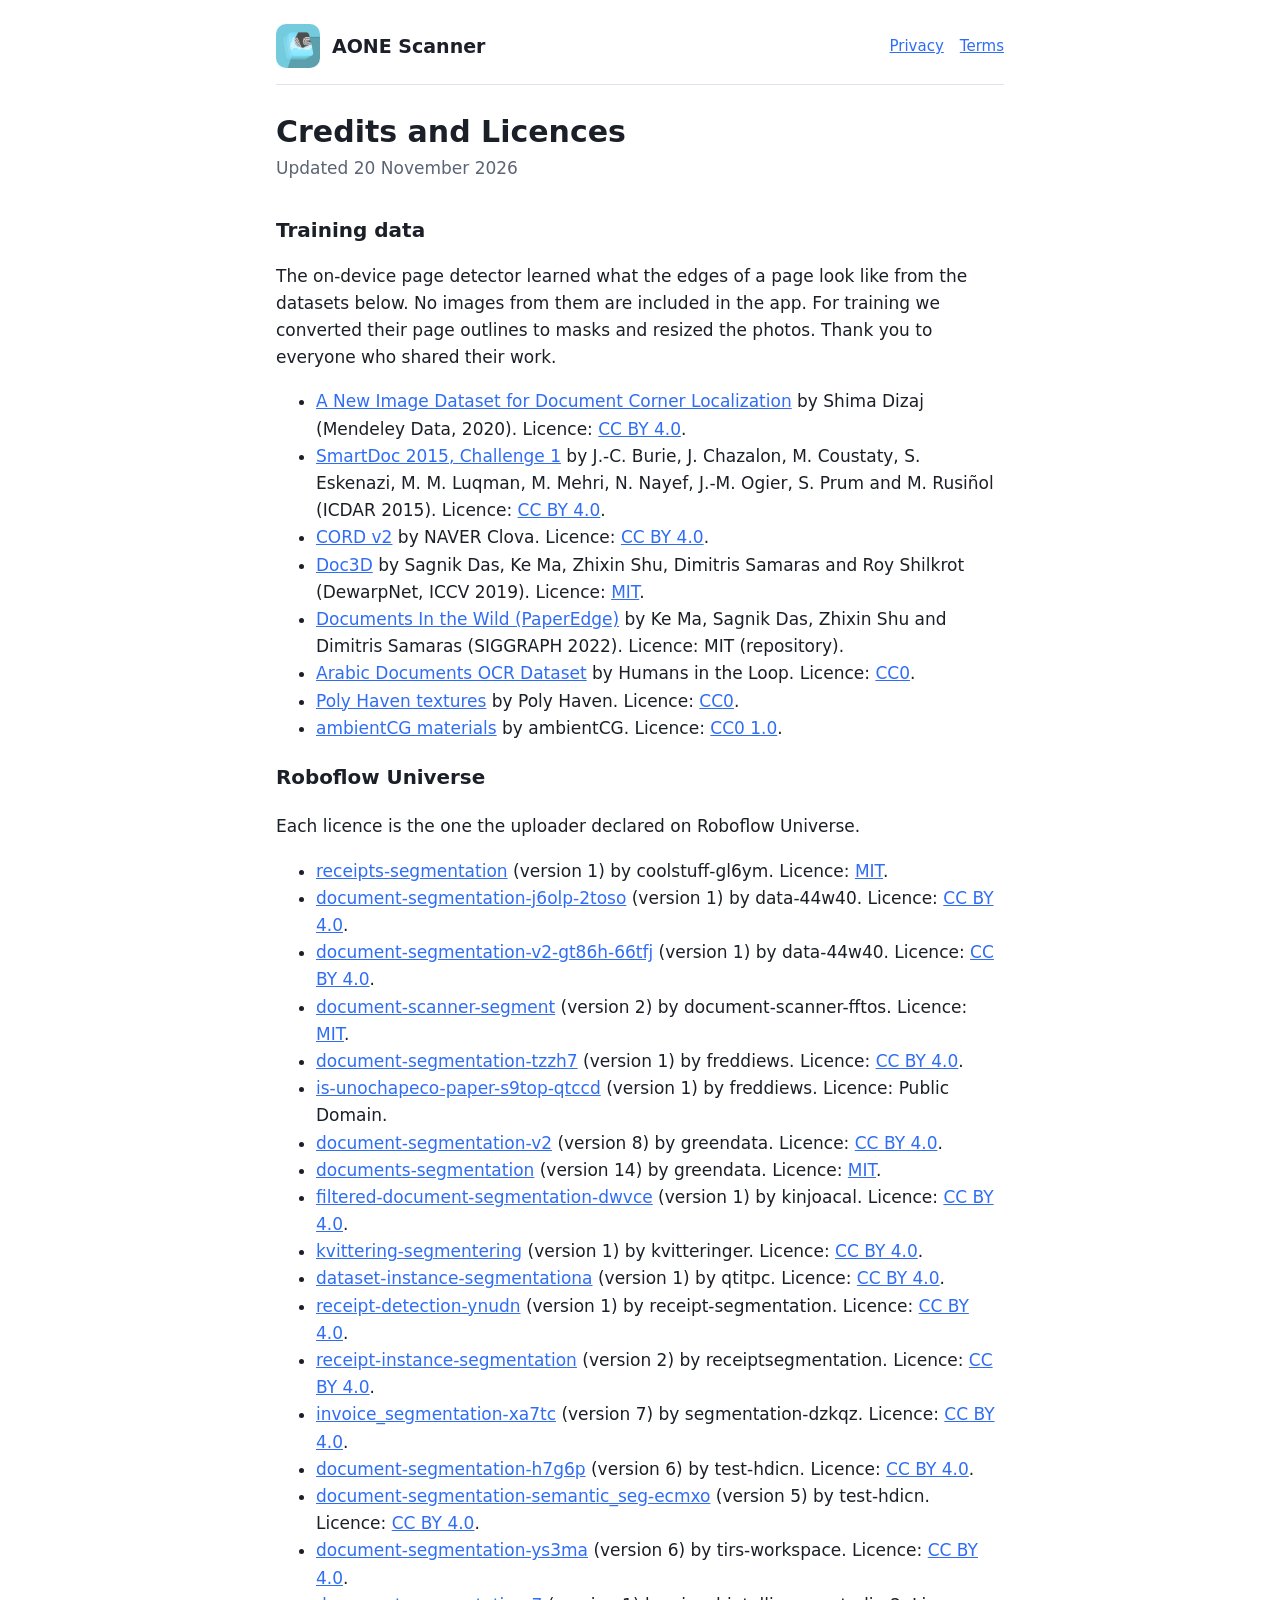
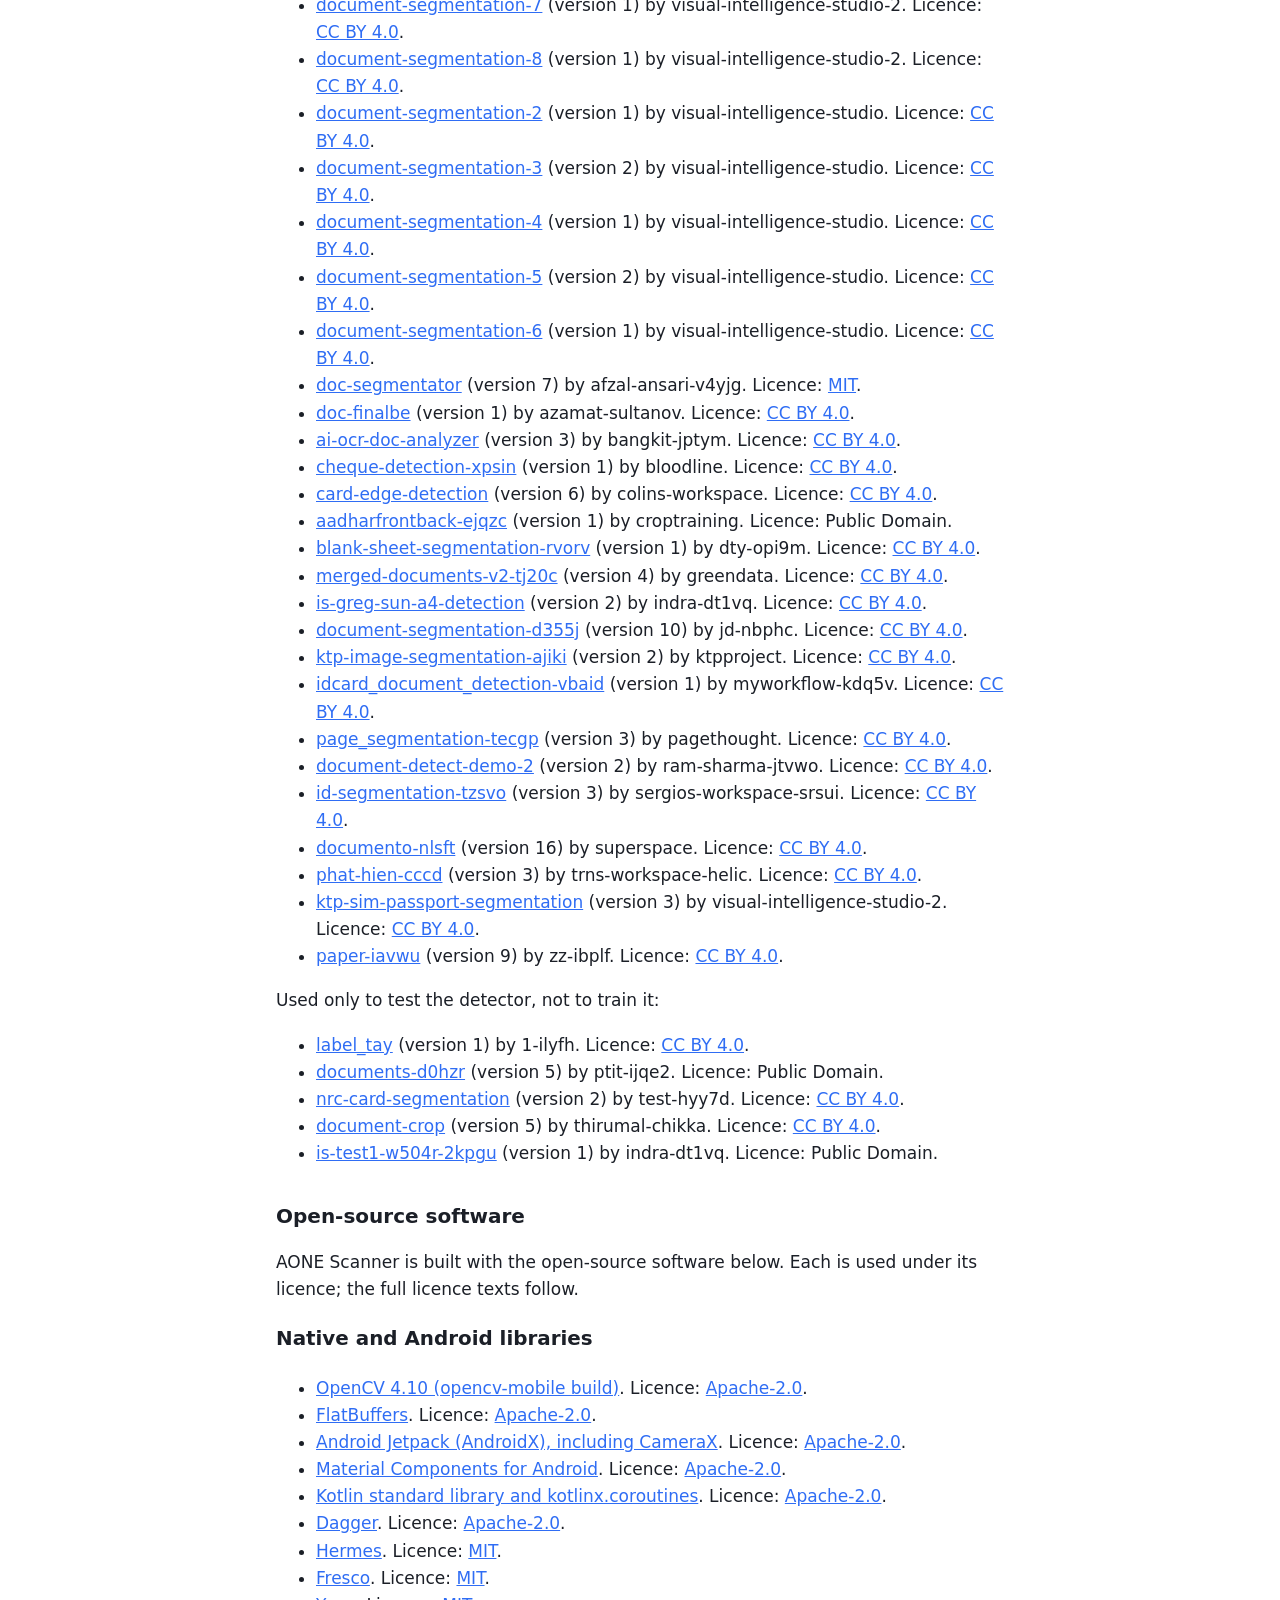
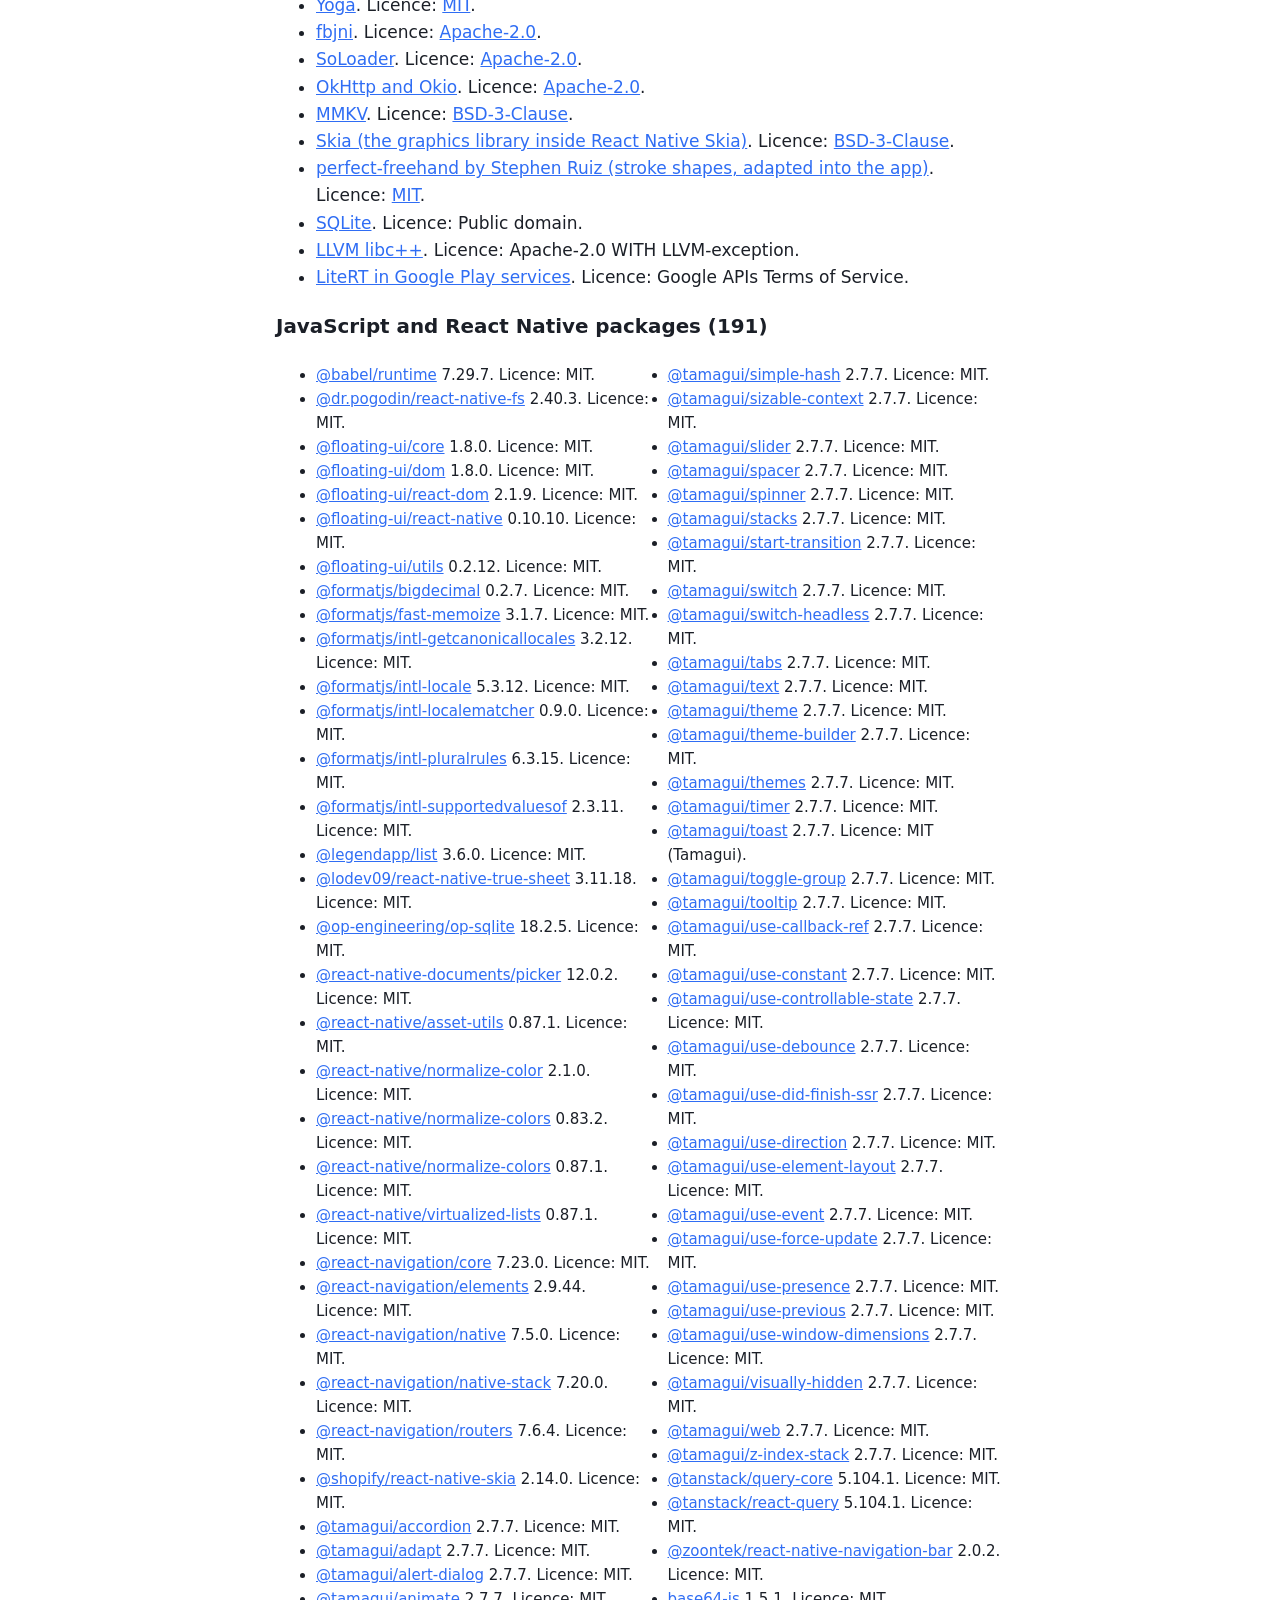
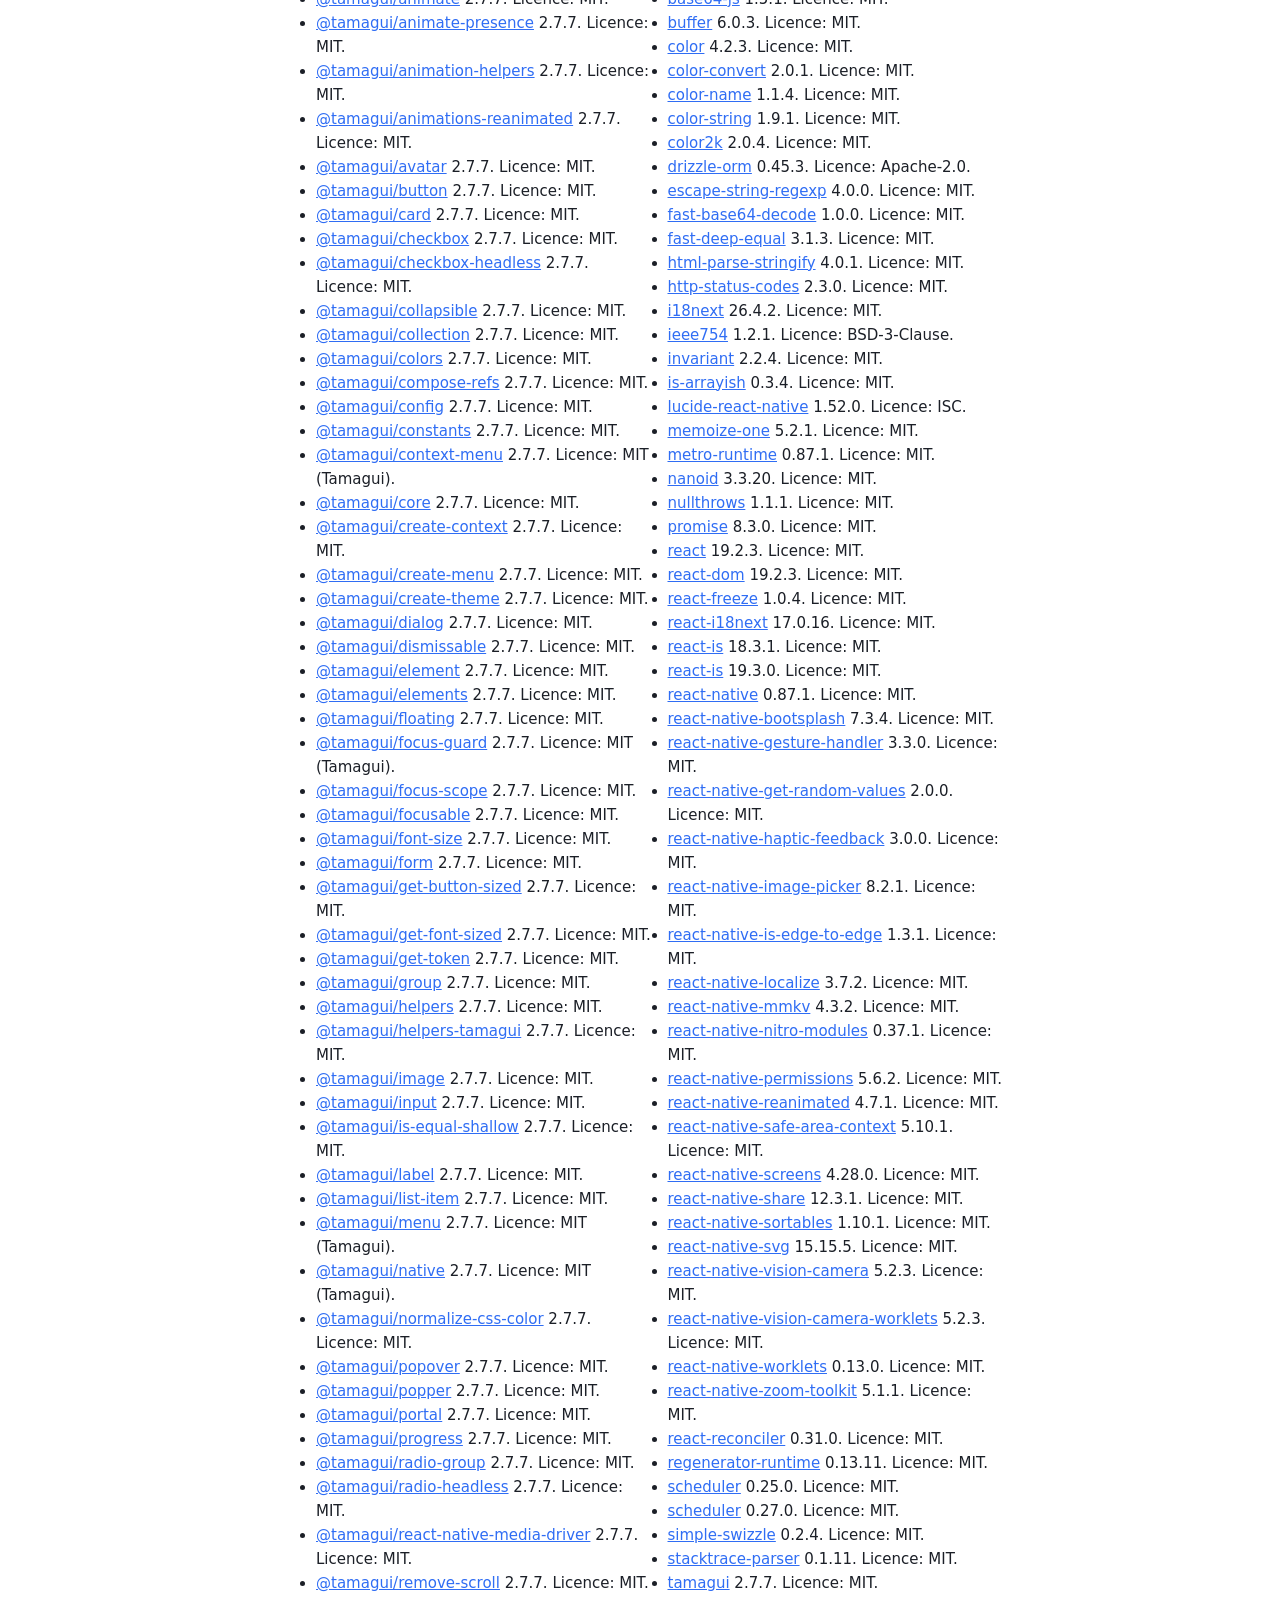
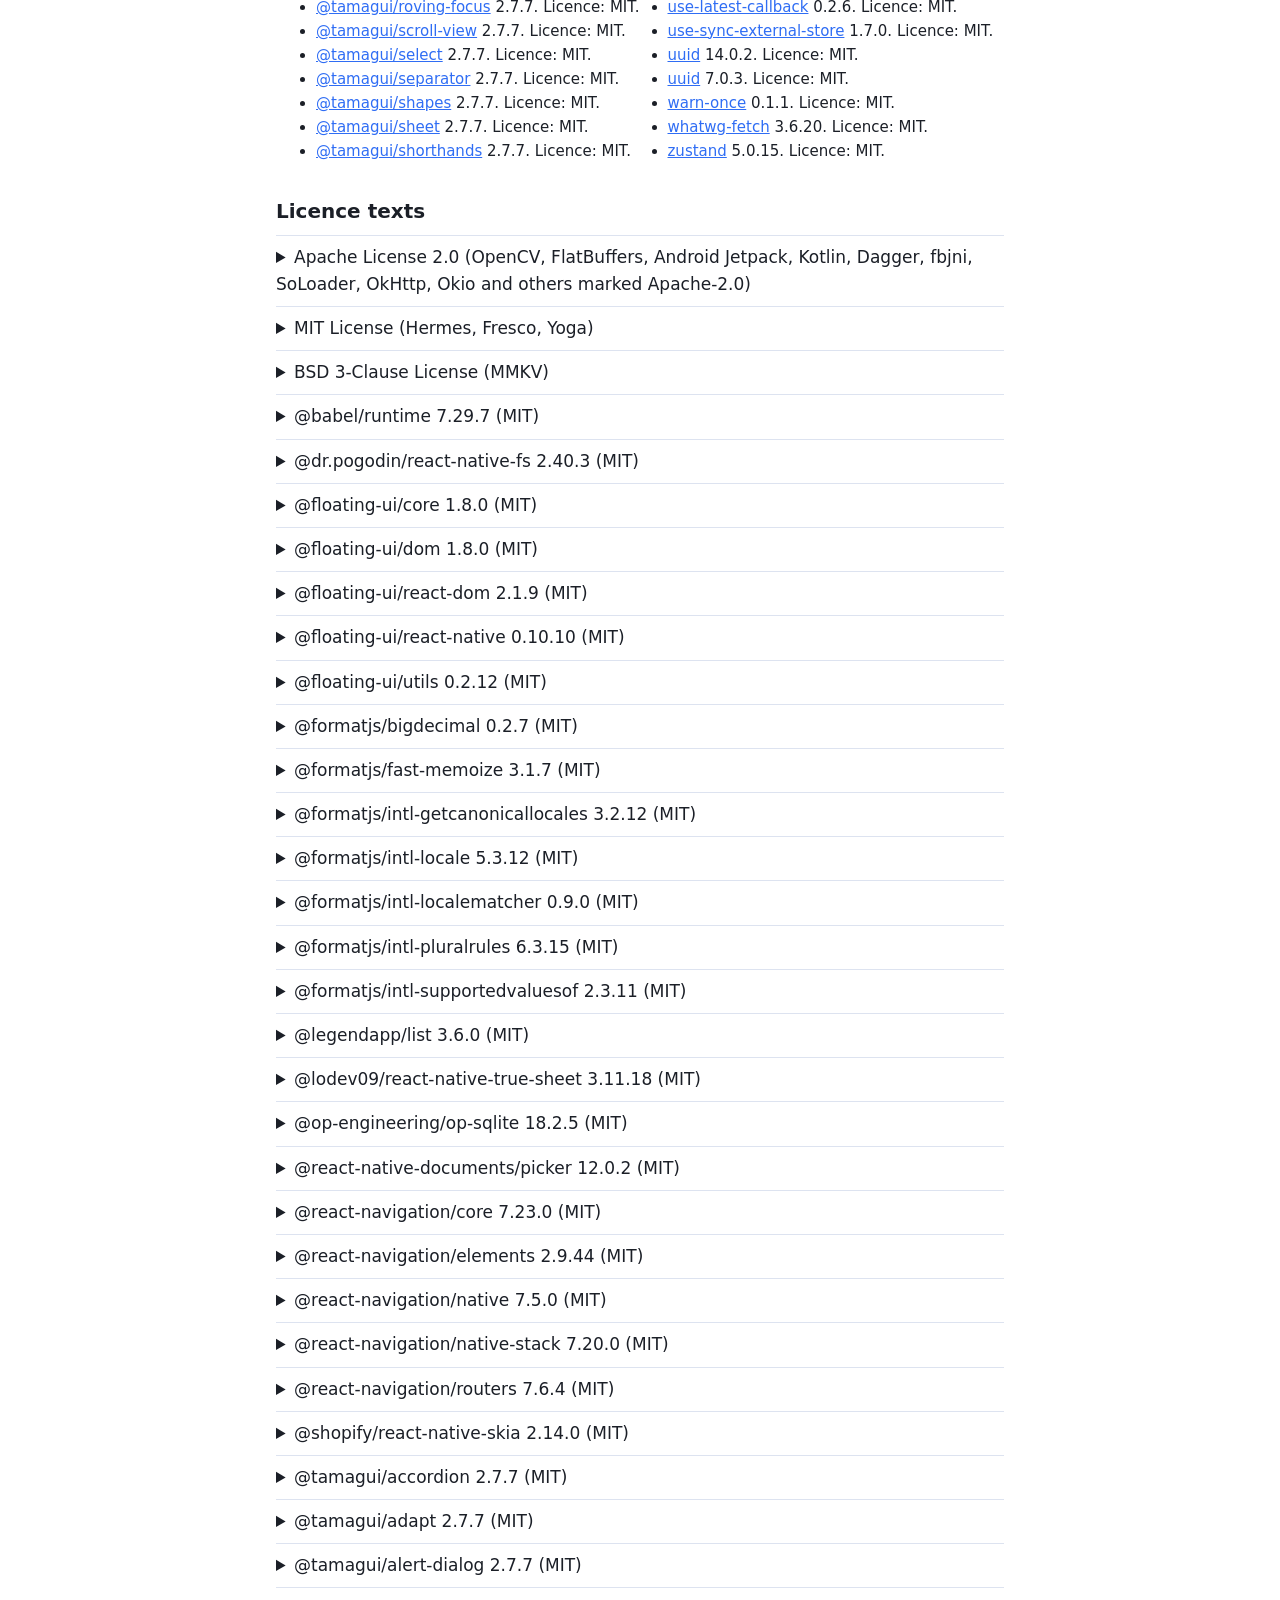
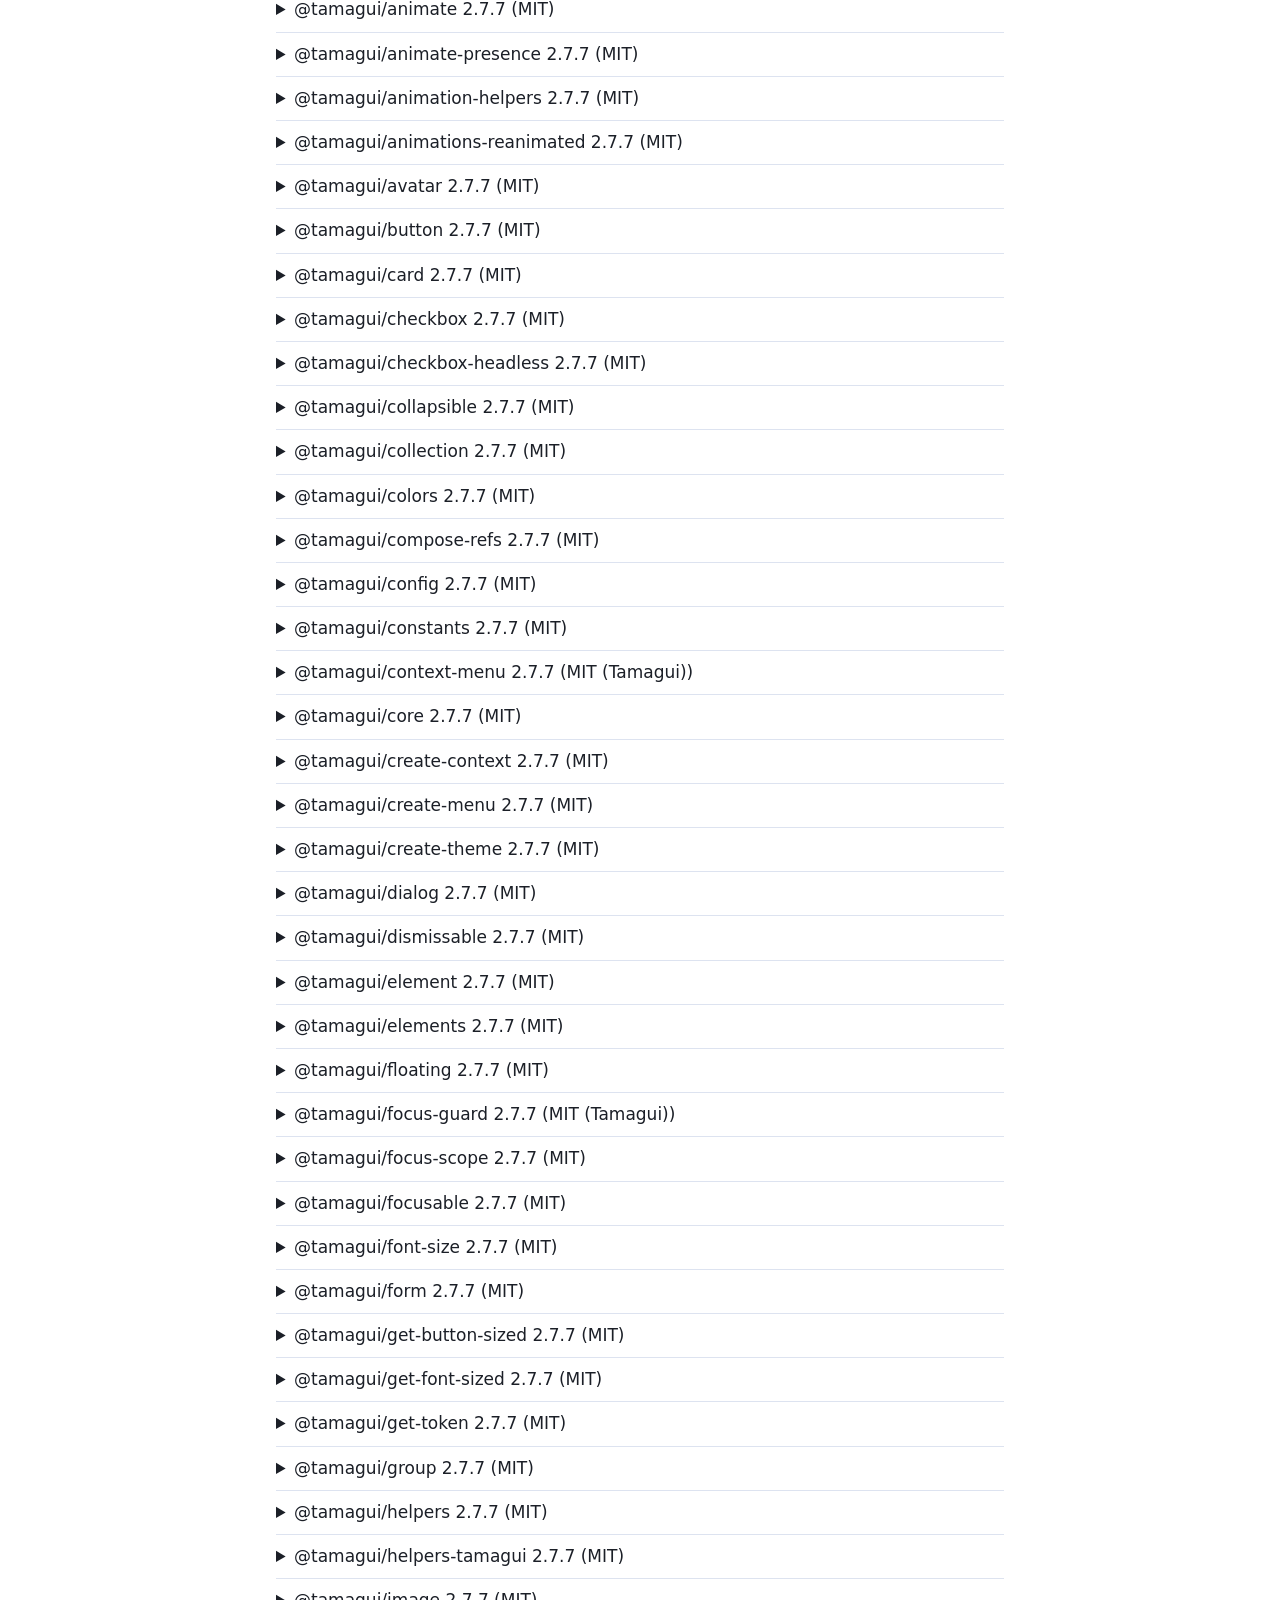
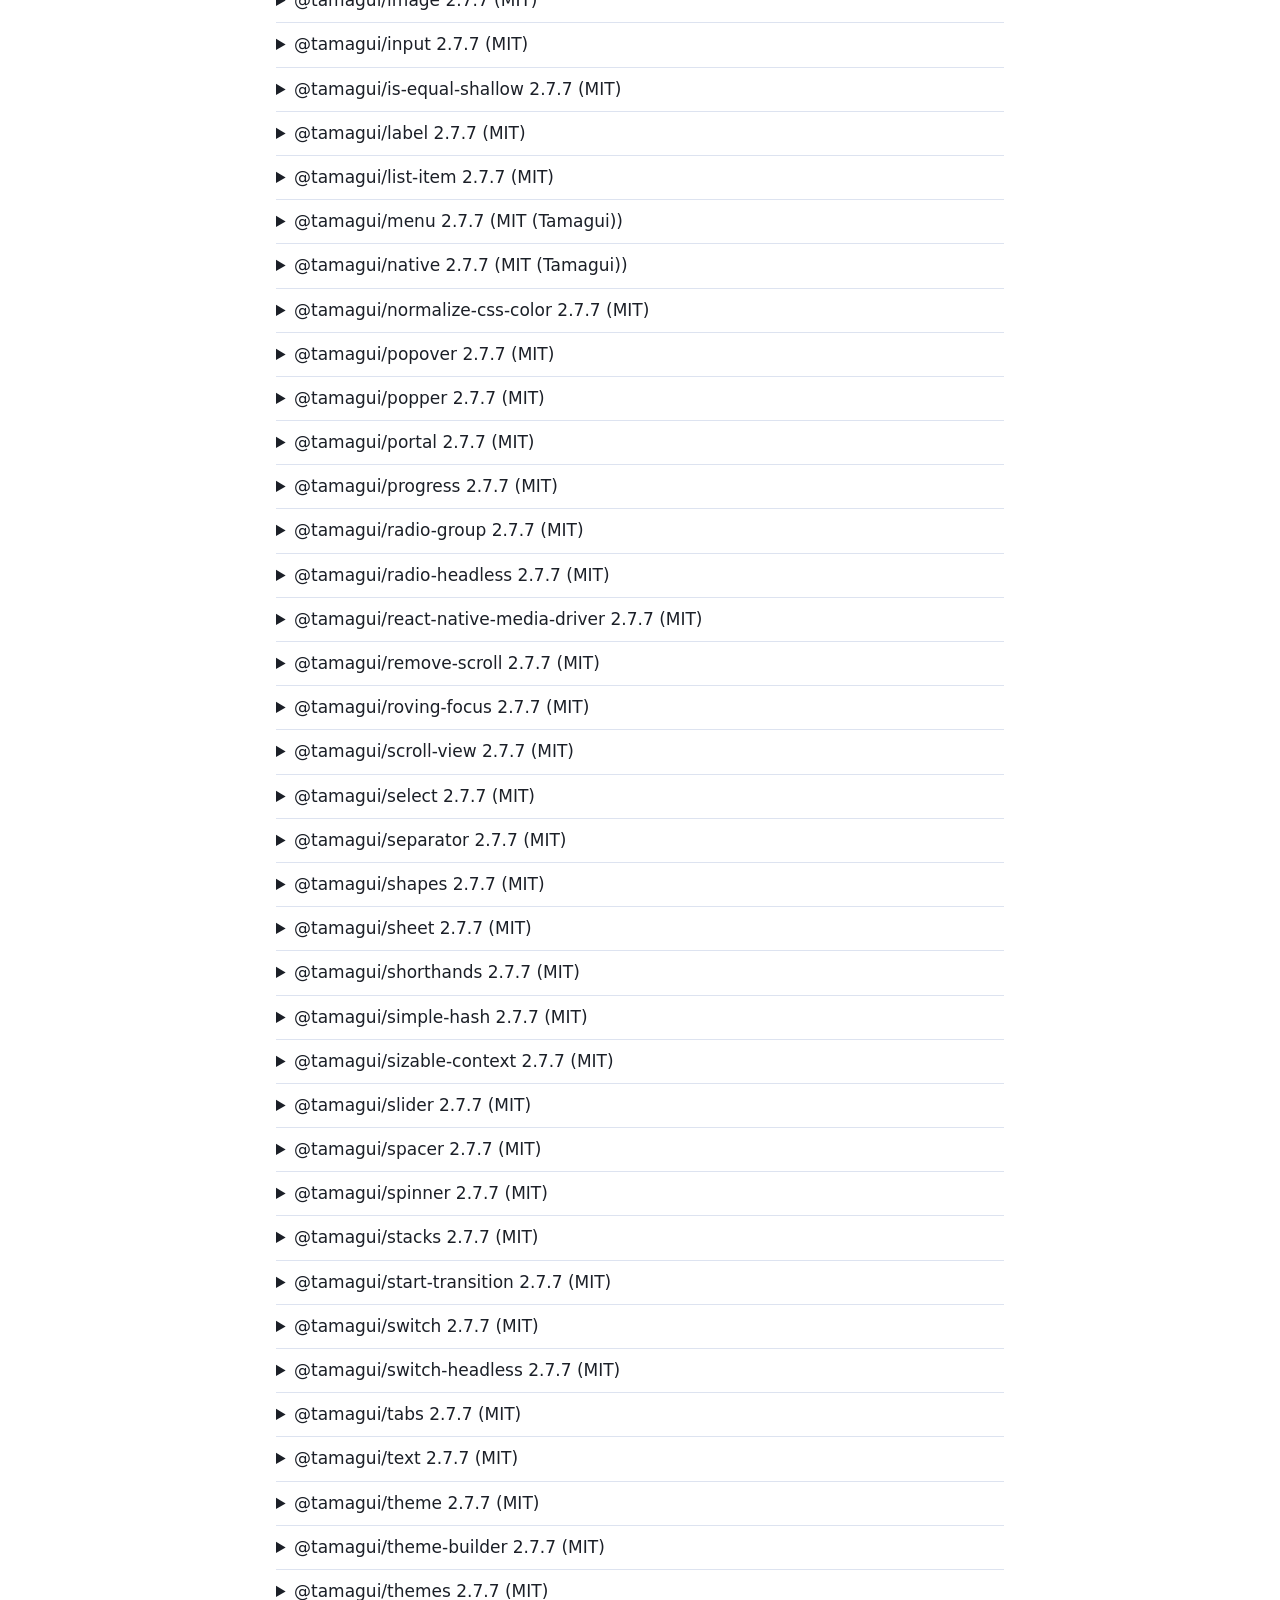
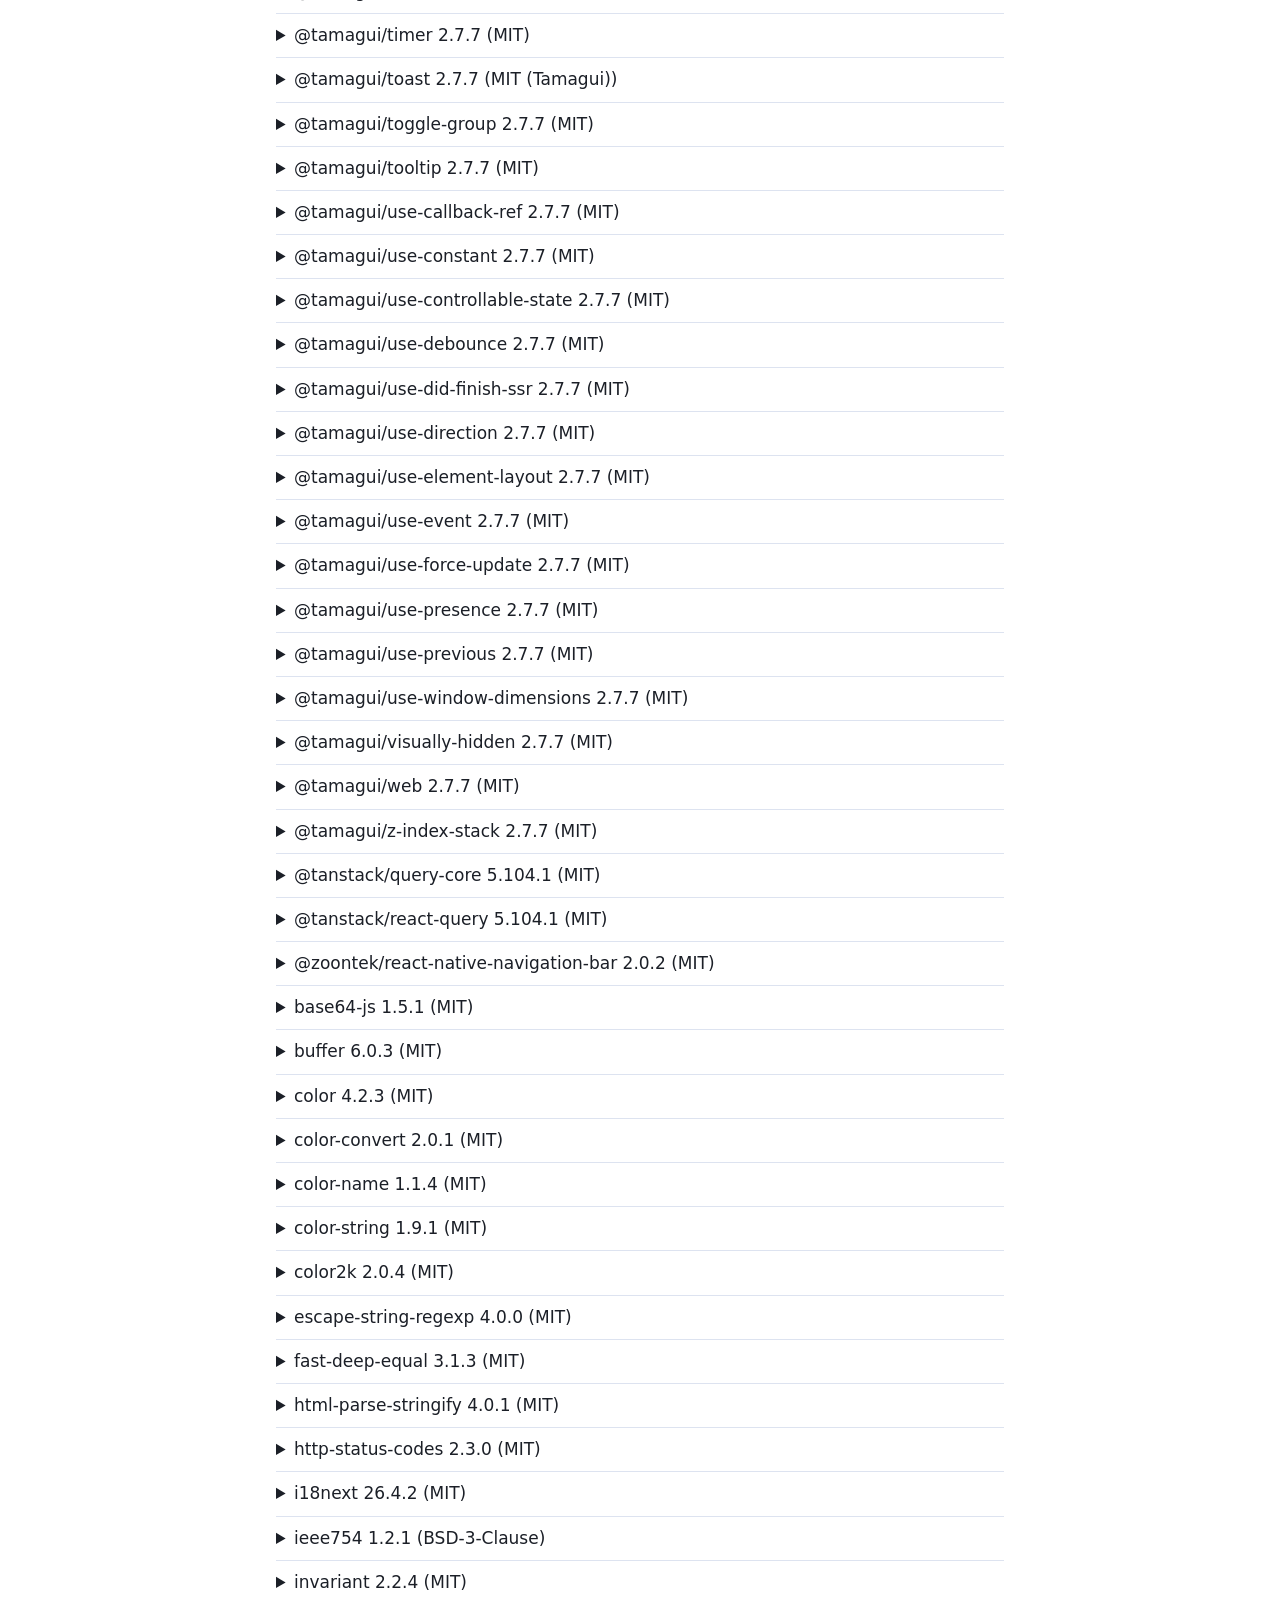
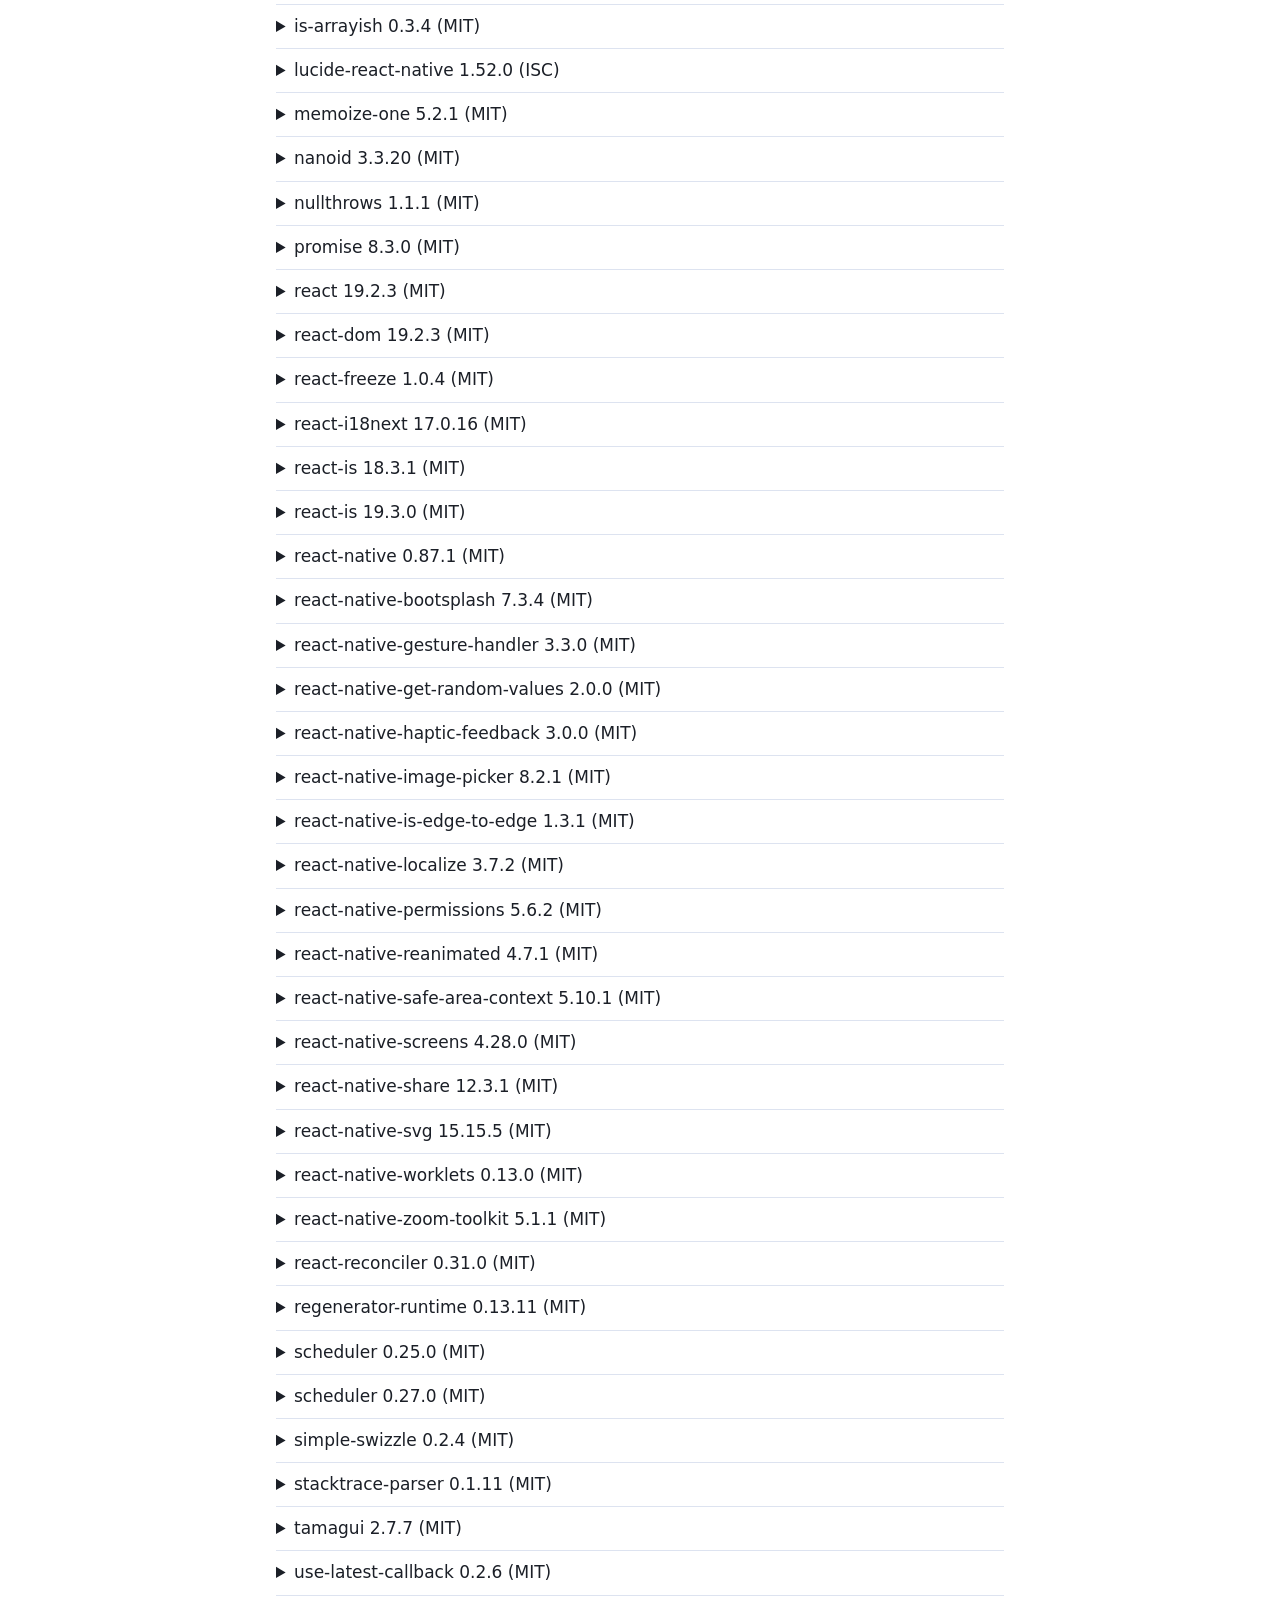
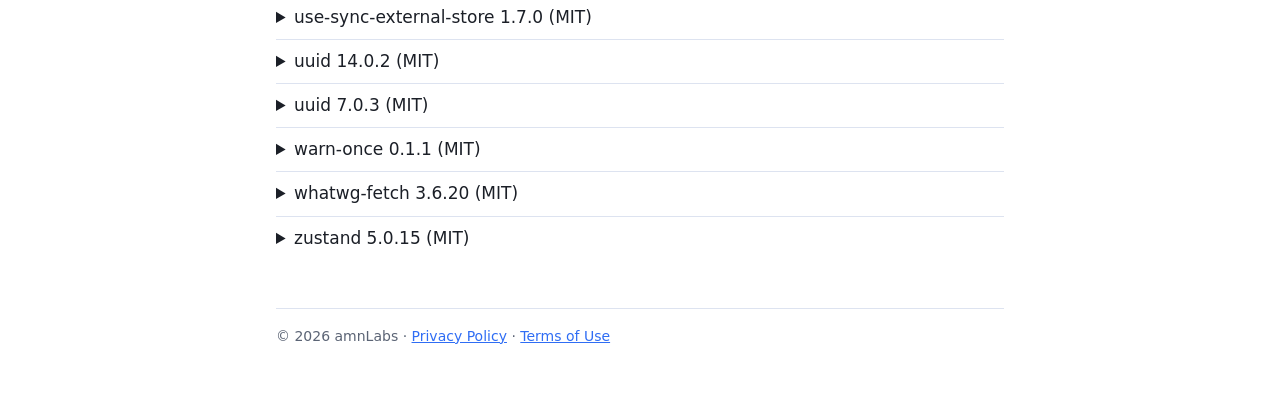
==== commit 623f33d2: "Credits for 2.1.0: React Native Skia, Skia, perfect-freehand" ====
--- a/credits.html
+++ b/credits.html
@@ -23,7 +23,7 @@
     <nav><a href="privacy.html">Privacy</a><a href="terms.html">Terms</a></nav>
   </header>
   <h1>Credits and Licences</h1>
-  <p class="date">Updated 18 November 2026</p>
+  <p class="date">Updated 20 November 2026</p>
 <h2>Training data</h2>
 <p>The on-device page detector learned what the edges of a page look like from the datasets below. No images from them are included in the app. For training we converted their page outlines to masks and resized the photos. Thank you to everyone who shared their work.</p>
 <ul>
@@ -104,11 +104,13 @@
 <li><a href="https://github.com/facebook/SoLoader">SoLoader</a>. Licence: <a href="https://www.apache.org/licenses/LICENSE-2.0">Apache-2.0</a>.</li>
 <li><a href="https://square.github.io/okhttp/">OkHttp and Okio</a>. Licence: <a href="https://www.apache.org/licenses/LICENSE-2.0">Apache-2.0</a>.</li>
 <li><a href="https://github.com/Tencent/MMKV">MMKV</a>. Licence: <a href="https://opensource.org/license/bsd-3-clause">BSD-3-Clause</a>.</li>
+<li><a href="https://skia.org">Skia (the graphics library inside React Native Skia)</a>. Licence: <a href="https://opensource.org/license/bsd-3-clause">BSD-3-Clause</a>.</li>
+<li><a href="https://github.com/steveruizok/perfect-freehand">perfect-freehand by Stephen Ruiz (stroke shapes, adapted into the app)</a>. Licence: <a href="https://opensource.org/license/mit">MIT</a>.</li>
 <li><a href="https://sqlite.org/copyright.html">SQLite</a>. Licence: Public domain.</li>
 <li><a href="https://libcxx.llvm.org">LLVM libc++</a>. Licence: Apache-2.0 WITH LLVM-exception.</li>
 <li><a href="https://developers.google.com/edge/litert/android/play_services">LiteRT in Google Play services</a>. Licence: Google APIs Terms of Service.</li>
 </ul>
-<h3>JavaScript and React Native packages (188)</h3><ul class="packages">
+<h3>JavaScript and React Native packages (191)</h3><ul class="packages">
 <li><a href="https://github.com/babel/babel">@babel/runtime</a> 7.29.7. Licence: MIT.</li>
 <li><a href="https://github.com/birdofpreyru/react-native-fs">@dr.pogodin/react-native-fs</a> 2.40.3. Licence: MIT.</li>
 <li><a href="https://github.com/floating-ui/floating-ui">@floating-ui/core</a> 1.8.0. Licence: MIT.</li>
@@ -137,6 +139,7 @@
 <li><a href="https://github.com/react-navigation/react-navigation">@react-navigation/native</a> 7.5.0. Licence: MIT.</li>
 <li><a href="https://github.com/react-navigation/react-navigation">@react-navigation/native-stack</a> 7.20.0. Licence: MIT.</li>
 <li><a href="https://github.com/react-navigation/react-navigation">@react-navigation/routers</a> 7.6.4. Licence: MIT.</li>
+<li><a href="https://github.com/Shopify/react-native-skia">@shopify/react-native-skia</a> 2.14.0. Licence: MIT.</li>
 <li><a href="https://github.com/tamagui/tamagui">@tamagui/accordion</a> 2.7.7. Licence: MIT.</li>
 <li><a href="https://github.com/tamagui/tamagui">@tamagui/adapt</a> 2.7.7. Licence: MIT.</li>
 <li><a href="https://github.com/tamagui/tamagui">@tamagui/alert-dialog</a> 2.7.7. Licence: MIT.</li>
@@ -285,7 +288,9 @@
 <li><a href="https://github.com/mrousavy/react-native-vision-camera">react-native-vision-camera-worklets</a> 5.2.3. Licence: MIT.</li>
 <li><a href="https://github.com/software-mansion/react-native-reanimated">react-native-worklets</a> 0.13.0. Licence: MIT.</li>
 <li><a href="https://github.com/Glazzes/react-native-zoom-toolkit">react-native-zoom-toolkit</a> 5.1.1. Licence: MIT.</li>
+<li><a href="https://github.com/facebook/react">react-reconciler</a> 0.31.0. Licence: MIT.</li>
 <li><a href="https://github.com/facebook/regenerator/tree/main/packages/runtime">regenerator-runtime</a> 0.13.11. Licence: MIT.</li>
+<li><a href="https://github.com/facebook/react">scheduler</a> 0.25.0. Licence: MIT.</li>
 <li><a href="https://github.com/facebook/react">scheduler</a> 0.27.0. Licence: MIT.</li>
 <li><a href="https://github.com/qix-/node-simple-swizzle">simple-swizzle</a> 0.2.4. Licence: MIT.</li>
 <li><a href="https://github.com/errwischt/stacktrace-parser">stacktrace-parser</a> 0.1.11. Licence: MIT.</li>
@@ -921,6 +926,14 @@
 LIABILITY, WHETHER IN AN ACTION OF CONTRACT, TORT OR OTHERWISE, ARISING FROM,
 OUT OF OR IN CONNECTION WITH THE SOFTWARE OR THE USE OR OTHER DEALINGS IN THE
 SOFTWARE.</pre></details>
+<details><summary>@shopify/react-native-skia 2.14.0 (MIT)</summary><pre>Copyright 2026-present, William Candillon
+Copyright 2021-2026, Shopify Inc.
+
+Permission is hereby granted, free of charge, to any person obtaining a copy of this software and associated documentation files (the &quot;Software&quot;), to deal in the Software without restriction, including without limitation the rights to use, copy, modify, merge, publish, distribute, sublicense, and/or sell copies of the Software, and to permit persons to whom the Software is furnished to do so, subject to the following conditions:
+
+The above copyright notice and this permission notice shall be included in all copies or substantial portions of the Software.
+
+THE SOFTWARE IS PROVIDED &quot;AS IS&quot;, WITHOUT WARRANTY OF ANY KIND, EXPRESS OR IMPLIED, INCLUDING BUT NOT LIMITED TO THE WARRANTIES OF MERCHANTABILITY, FITNESS FOR A PARTICULAR PURPOSE AND NONINFRINGEMENT. IN NO EVENT SHALL THE AUTHORS OR COPYRIGHT HOLDERS BE LIABLE FOR ANY CLAIM, DAMAGES OR OTHER LIABILITY, WHETHER IN AN ACTION OF CONTRACT, TORT OR OTHERWISE, ARISING FROM, OUT OF OR IN CONNECTION WITH THE SOFTWARE OR THE USE OR OTHER DEALINGS IN THE SOFTWARE.</pre></details>
 <details><summary>@tamagui/accordion 2.7.7 (MIT)</summary><pre>MIT License
 
 Copyright (c) 2021 Radix
@@ -3827,9 +3840,51 @@
 LIABILITY, WHETHER IN AN ACTION OF CONTRACT, TORT OR OTHERWISE, ARISING FROM,
 OUT OF OR IN CONNECTION WITH THE SOFTWARE OR THE USE OR OTHER DEALINGS IN THE
 SOFTWARE.</pre></details>
+<details><summary>react-reconciler 0.31.0 (MIT)</summary><pre>MIT License
+
+Copyright (c) Meta Platforms, Inc. and affiliates.
+
+Permission is hereby granted, free of charge, to any person obtaining a copy
+of this software and associated documentation files (the &quot;Software&quot;), to deal
+in the Software without restriction, including without limitation the rights
+to use, copy, modify, merge, publish, distribute, sublicense, and/or sell
+copies of the Software, and to permit persons to whom the Software is
+furnished to do so, subject to the following conditions:
+
+The above copyright notice and this permission notice shall be included in all
+copies or substantial portions of the Software.
+
+THE SOFTWARE IS PROVIDED &quot;AS IS&quot;, WITHOUT WARRANTY OF ANY KIND, EXPRESS OR
+IMPLIED, INCLUDING BUT NOT LIMITED TO THE WARRANTIES OF MERCHANTABILITY,
+FITNESS FOR A PARTICULAR PURPOSE AND NONINFRINGEMENT. IN NO EVENT SHALL THE
+AUTHORS OR COPYRIGHT HOLDERS BE LIABLE FOR ANY CLAIM, DAMAGES OR OTHER
+LIABILITY, WHETHER IN AN ACTION OF CONTRACT, TORT OR OTHERWISE, ARISING FROM,
+OUT OF OR IN CONNECTION WITH THE SOFTWARE OR THE USE OR OTHER DEALINGS IN THE
+SOFTWARE.</pre></details>
 <details><summary>regenerator-runtime 0.13.11 (MIT)</summary><pre>MIT License
 
 Copyright (c) 2014-present, Facebook, Inc.
+
+Permission is hereby granted, free of charge, to any person obtaining a copy
+of this software and associated documentation files (the &quot;Software&quot;), to deal
+in the Software without restriction, including without limitation the rights
+to use, copy, modify, merge, publish, distribute, sublicense, and/or sell
+copies of the Software, and to permit persons to whom the Software is
+furnished to do so, subject to the following conditions:
+
+The above copyright notice and this permission notice shall be included in all
+copies or substantial portions of the Software.
+
+THE SOFTWARE IS PROVIDED &quot;AS IS&quot;, WITHOUT WARRANTY OF ANY KIND, EXPRESS OR
+IMPLIED, INCLUDING BUT NOT LIMITED TO THE WARRANTIES OF MERCHANTABILITY,
+FITNESS FOR A PARTICULAR PURPOSE AND NONINFRINGEMENT. IN NO EVENT SHALL THE
+AUTHORS OR COPYRIGHT HOLDERS BE LIABLE FOR ANY CLAIM, DAMAGES OR OTHER
+LIABILITY, WHETHER IN AN ACTION OF CONTRACT, TORT OR OTHERWISE, ARISING FROM,
+OUT OF OR IN CONNECTION WITH THE SOFTWARE OR THE USE OR OTHER DEALINGS IN THE
+SOFTWARE.</pre></details>
+<details><summary>scheduler 0.25.0 (MIT)</summary><pre>MIT License
+
+Copyright (c) Meta Platforms, Inc. and affiliates.
 
 Permission is hereby granted, free of charge, to any person obtaining a copy
 of this software and associated documentation files (the &quot;Software&quot;), to deal
